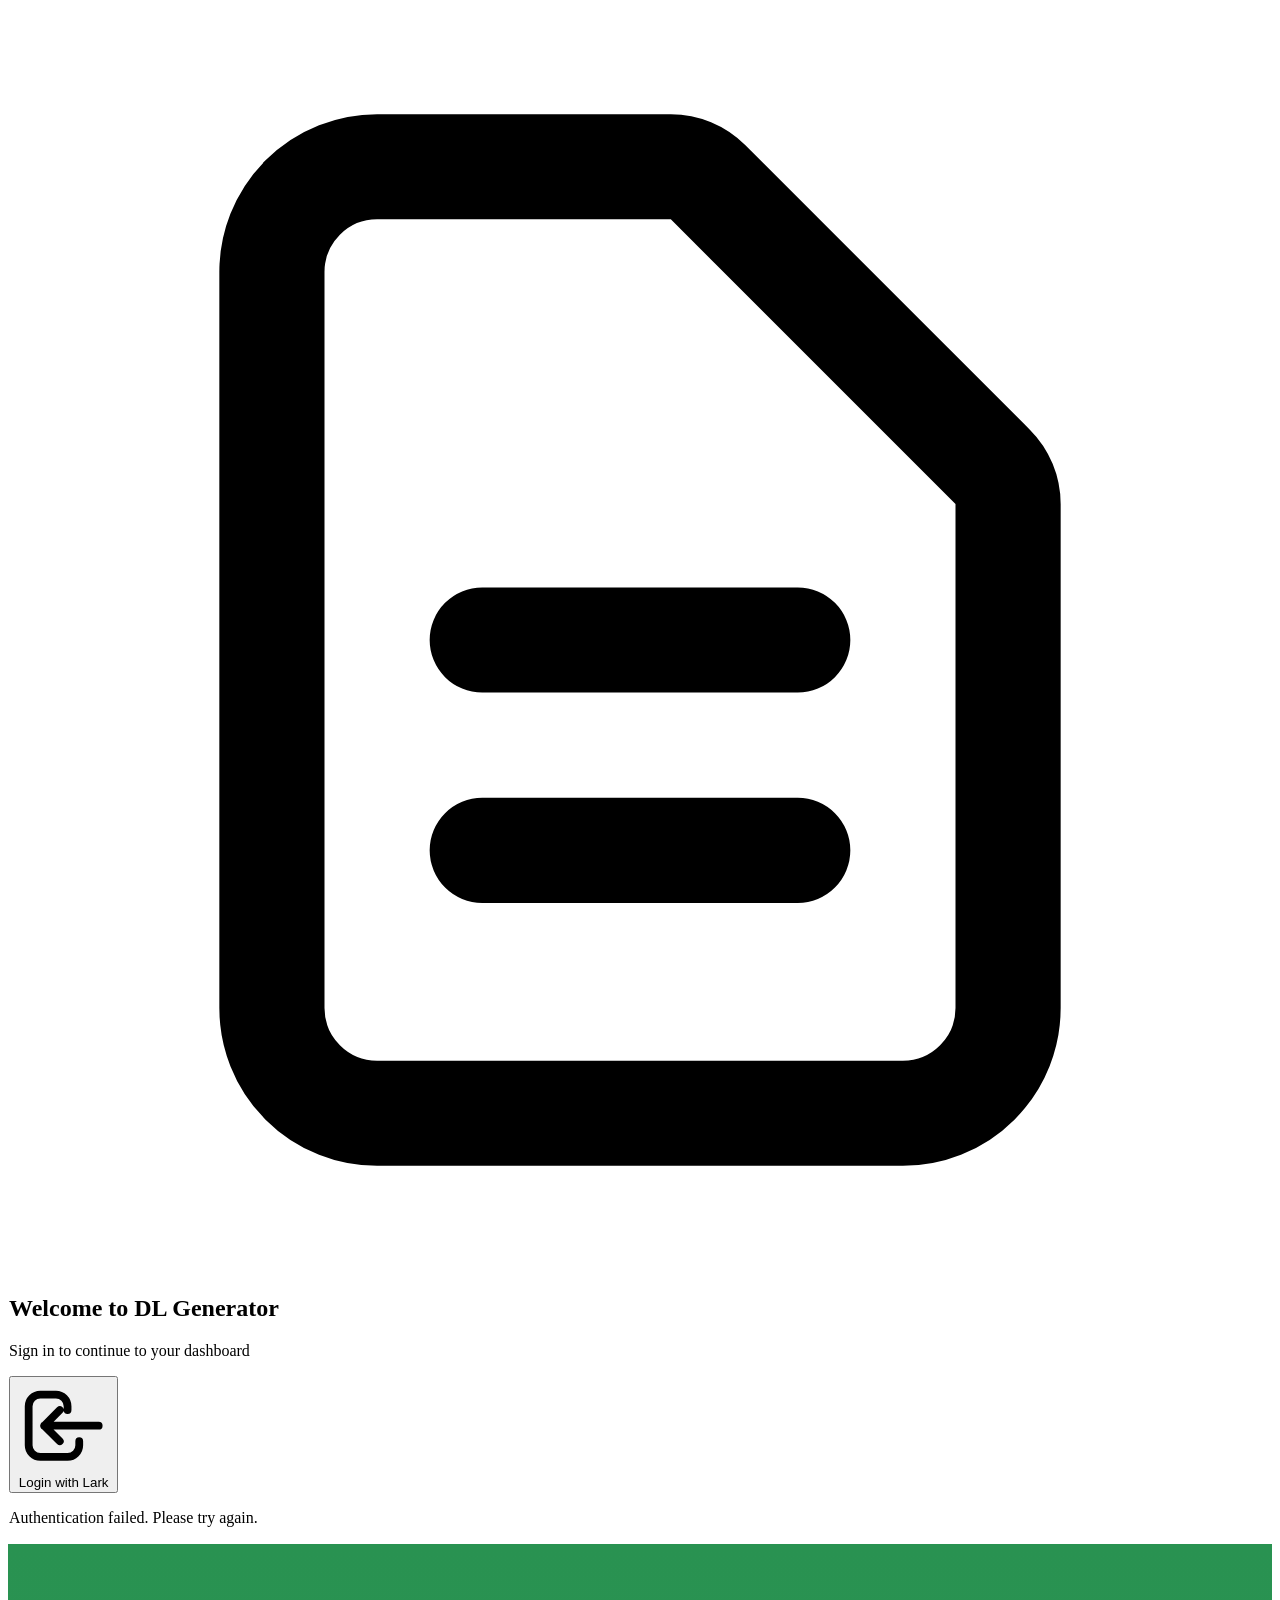
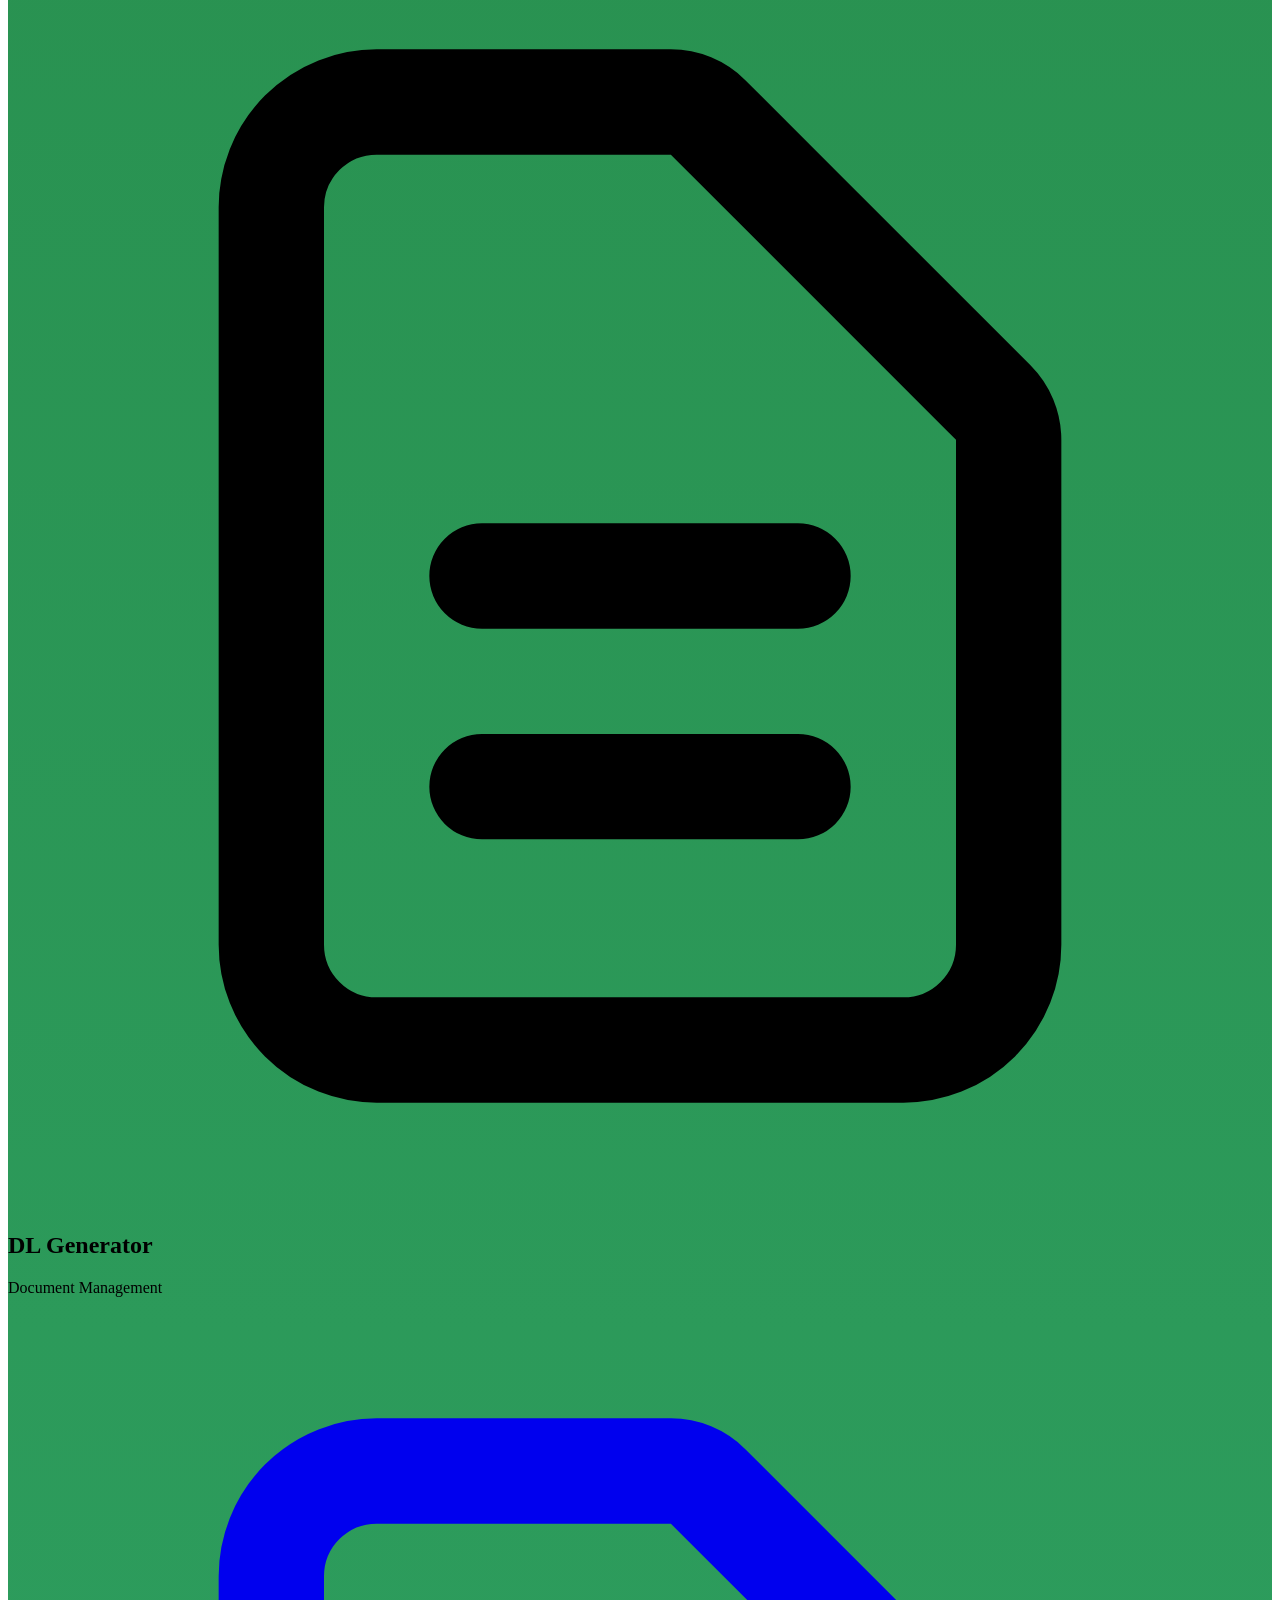
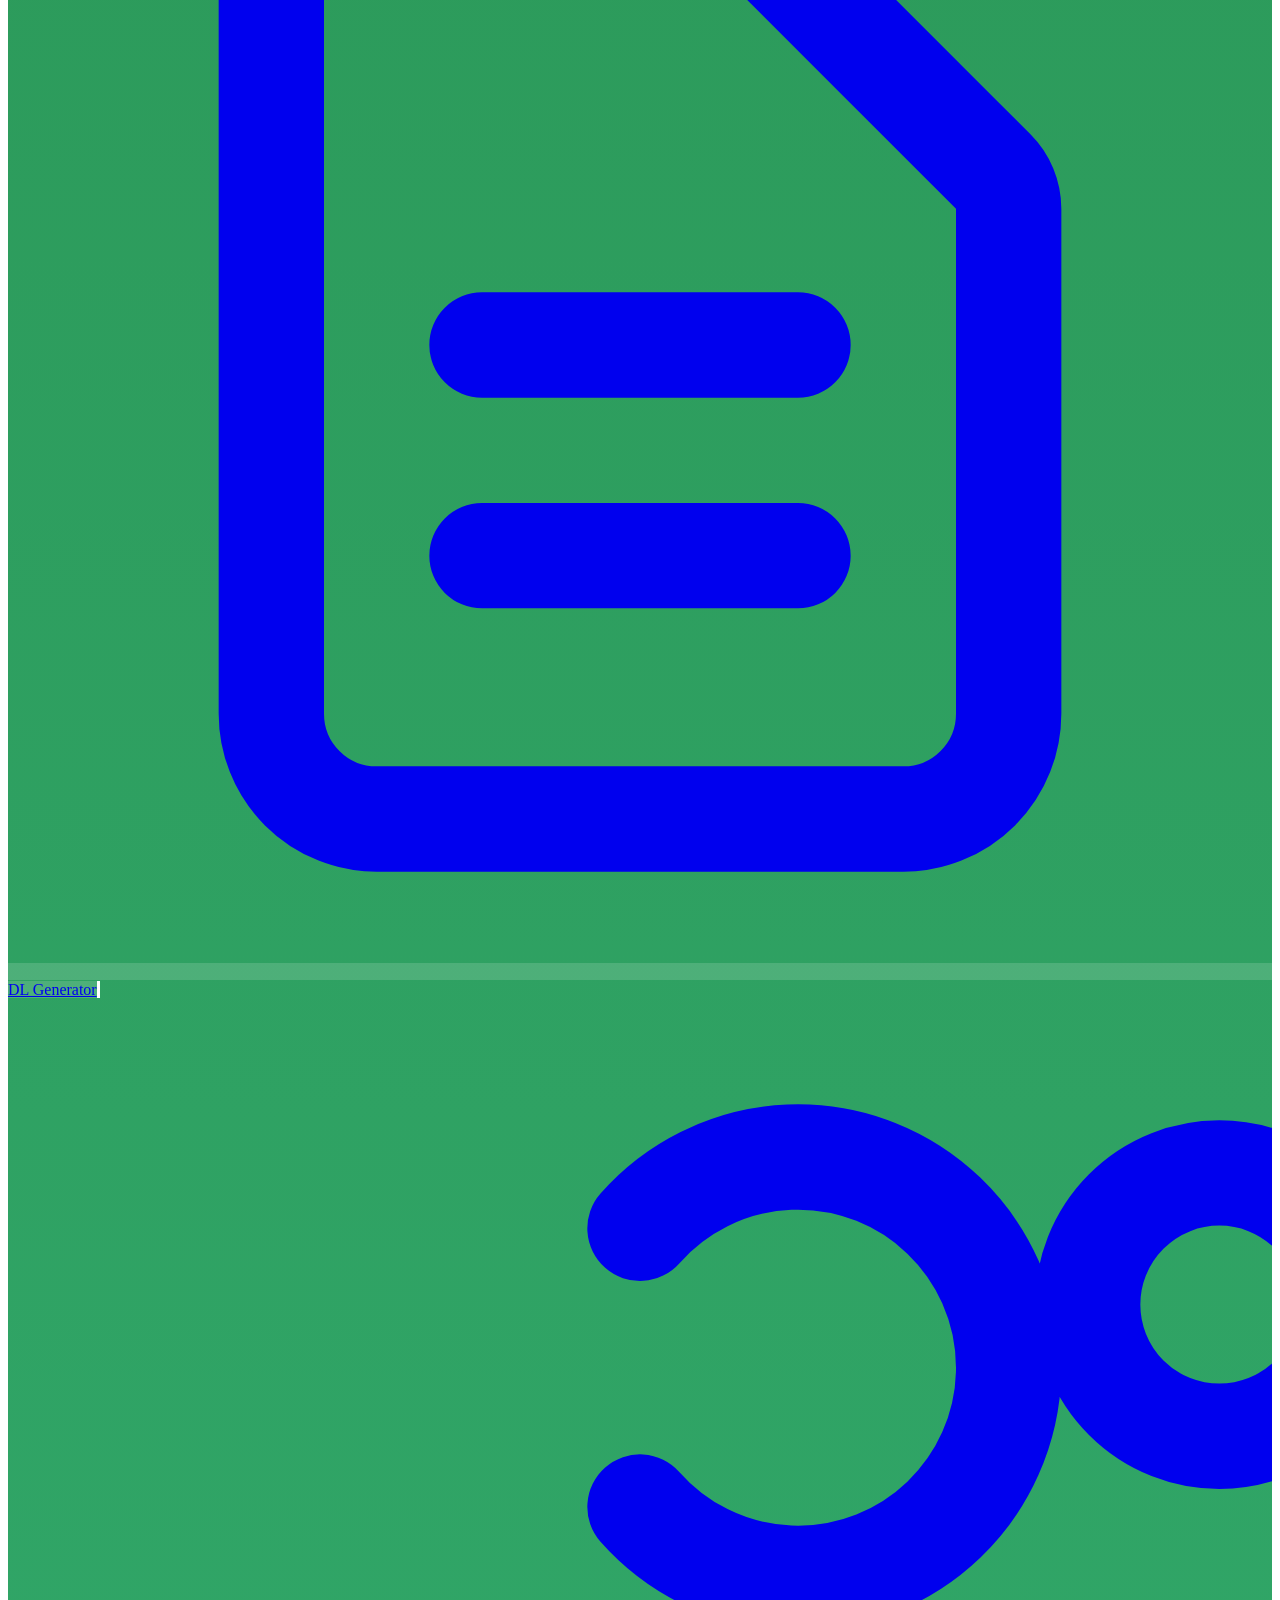
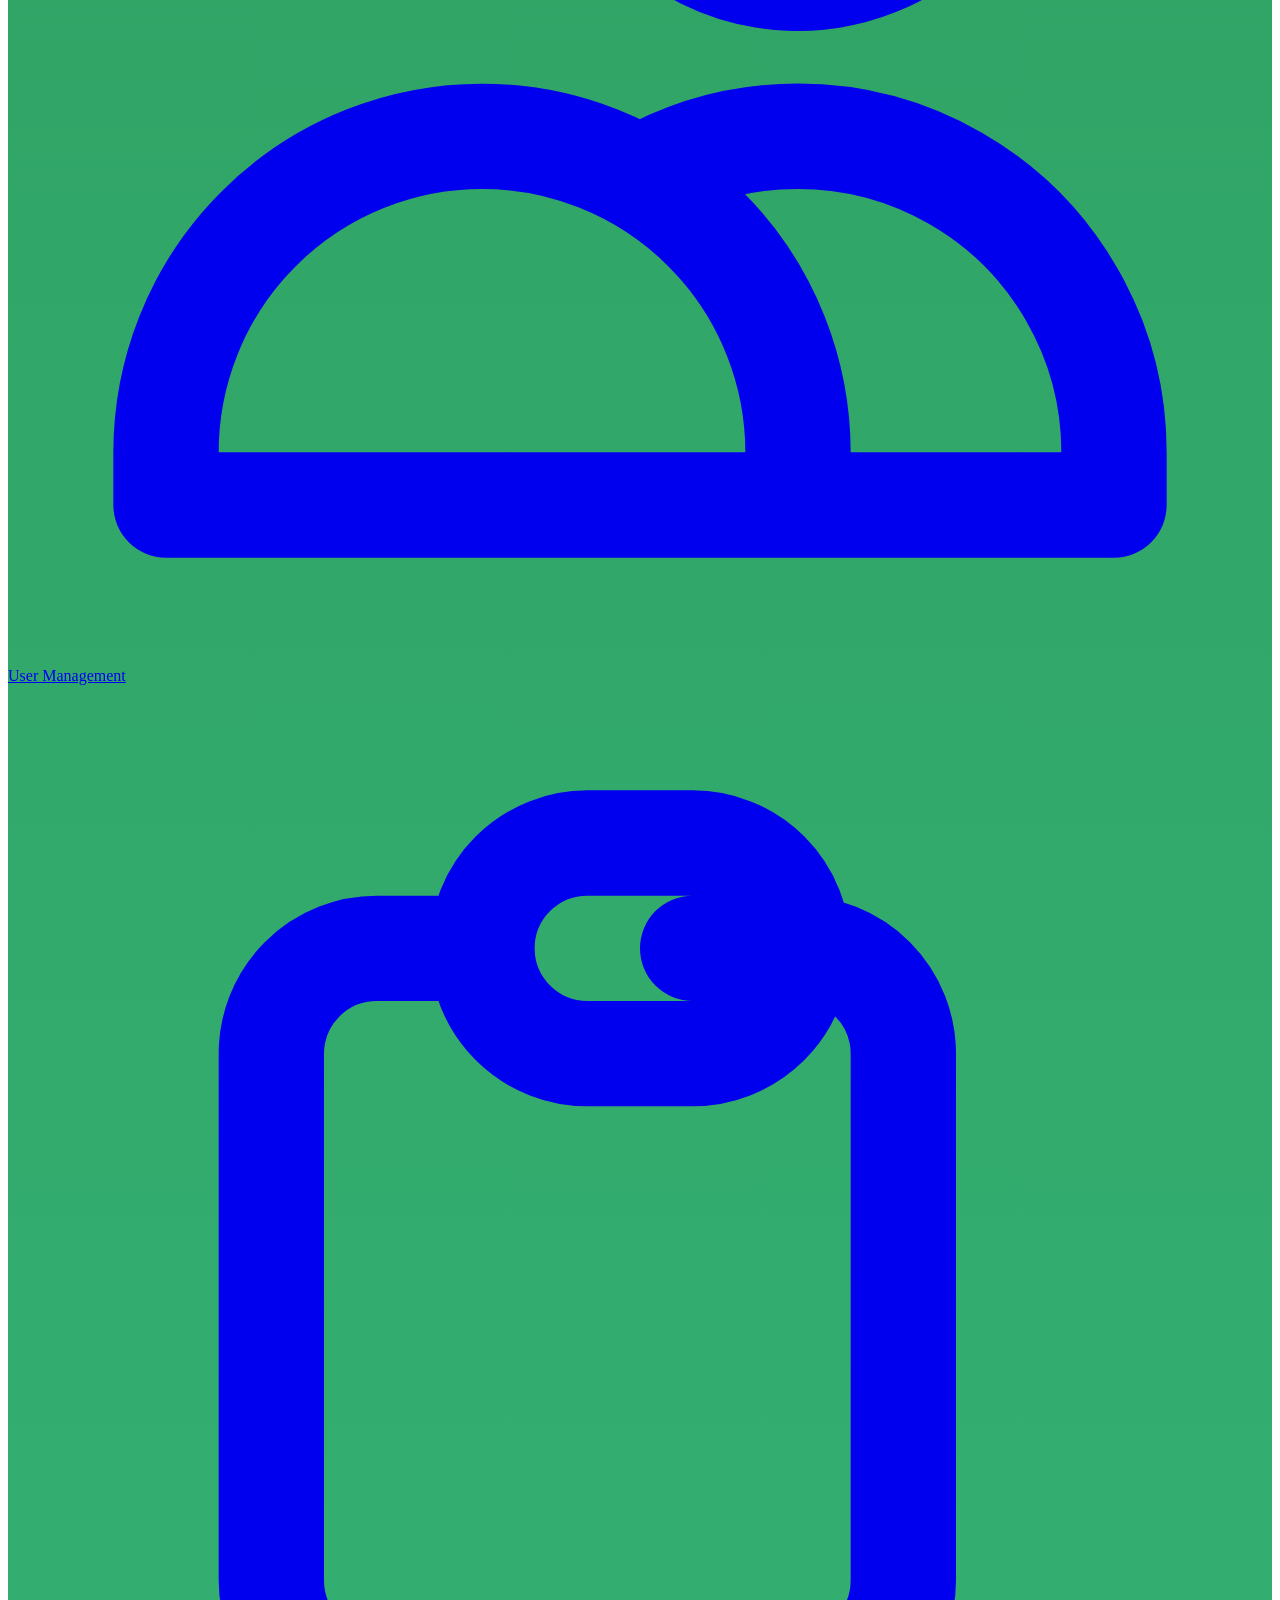
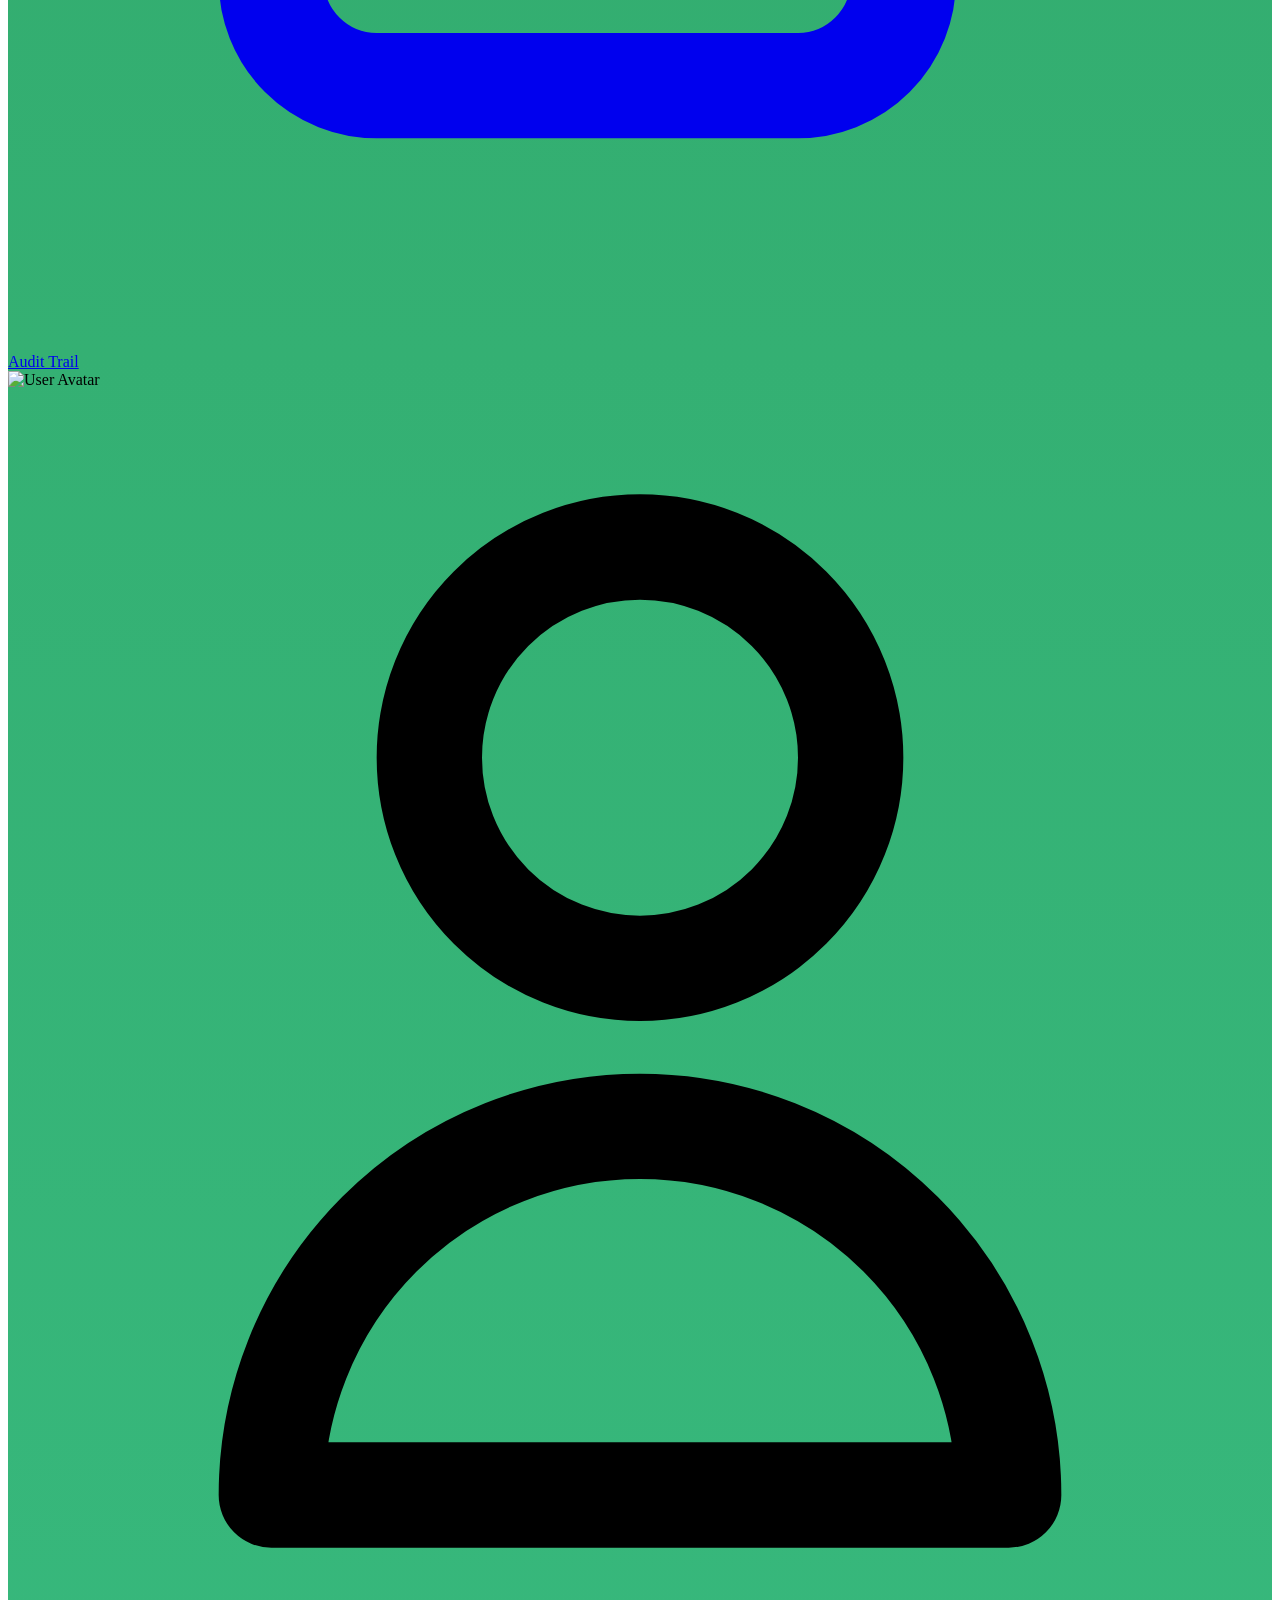
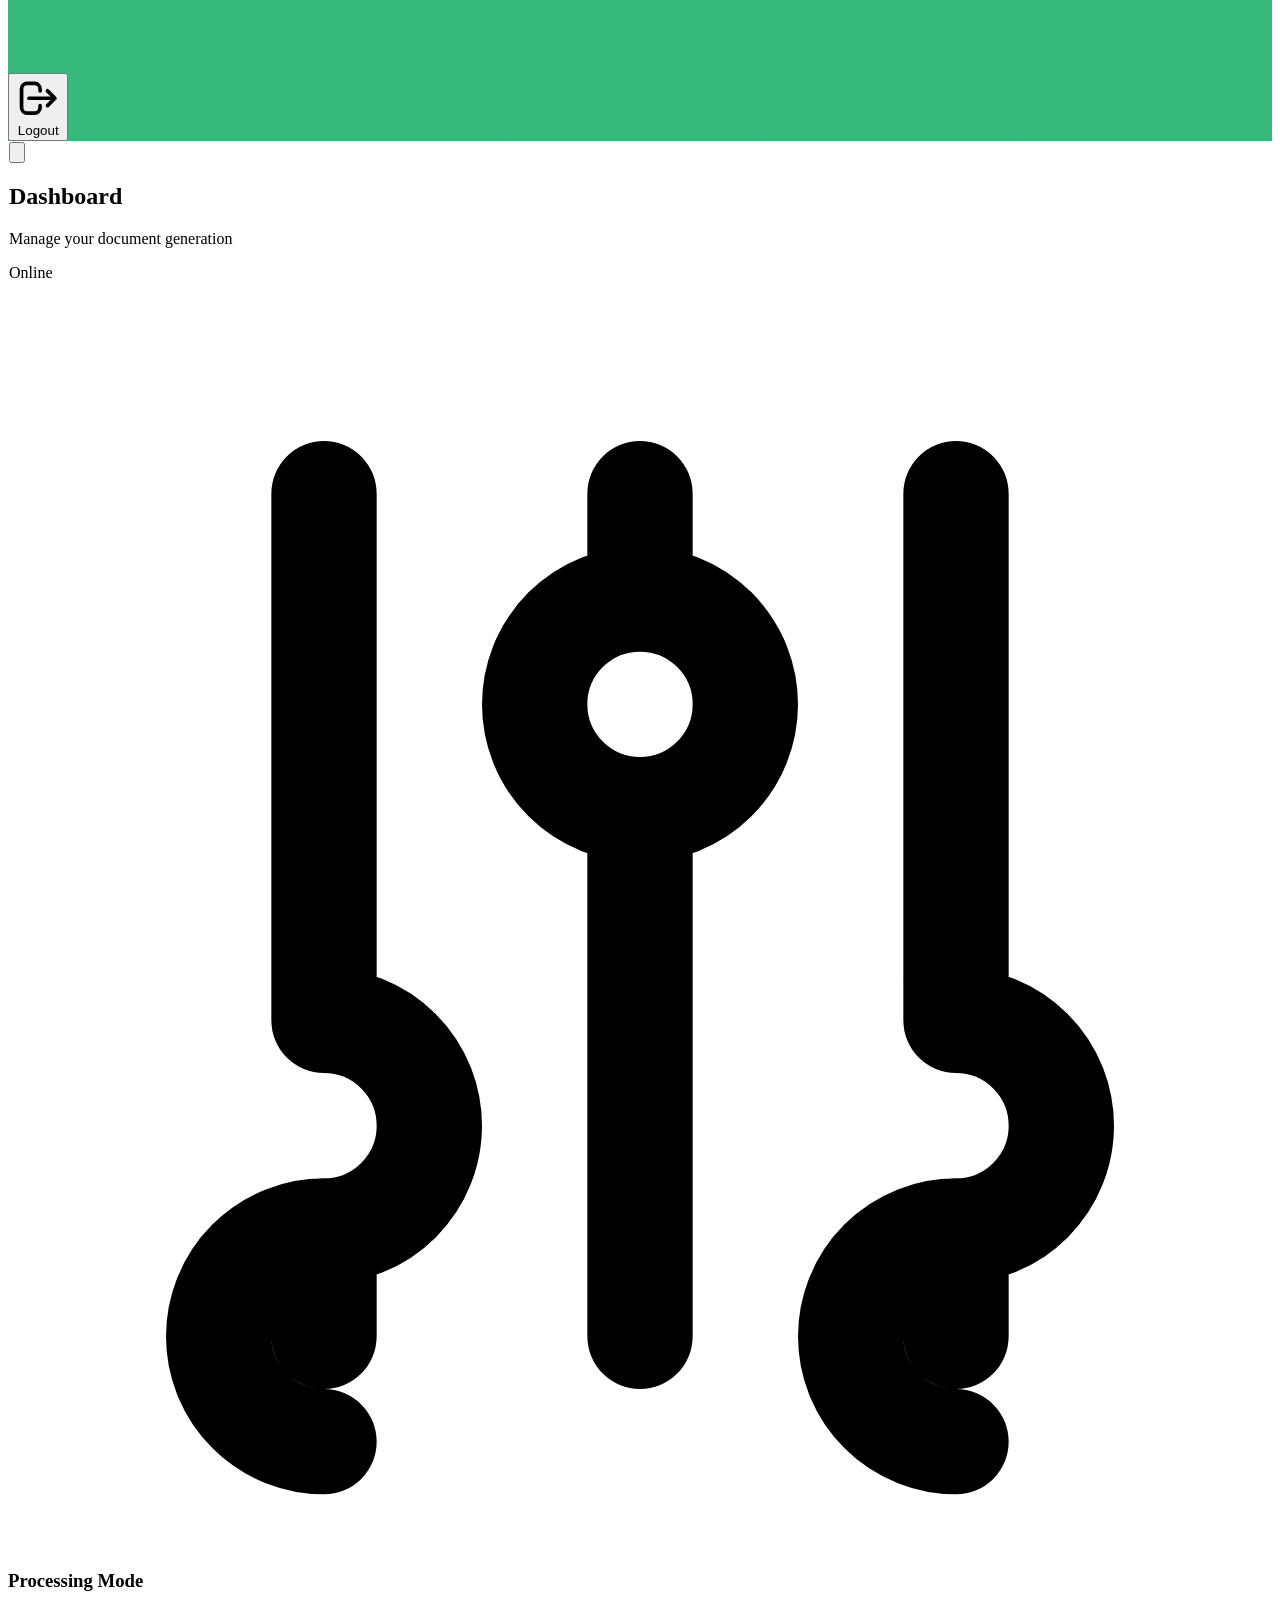
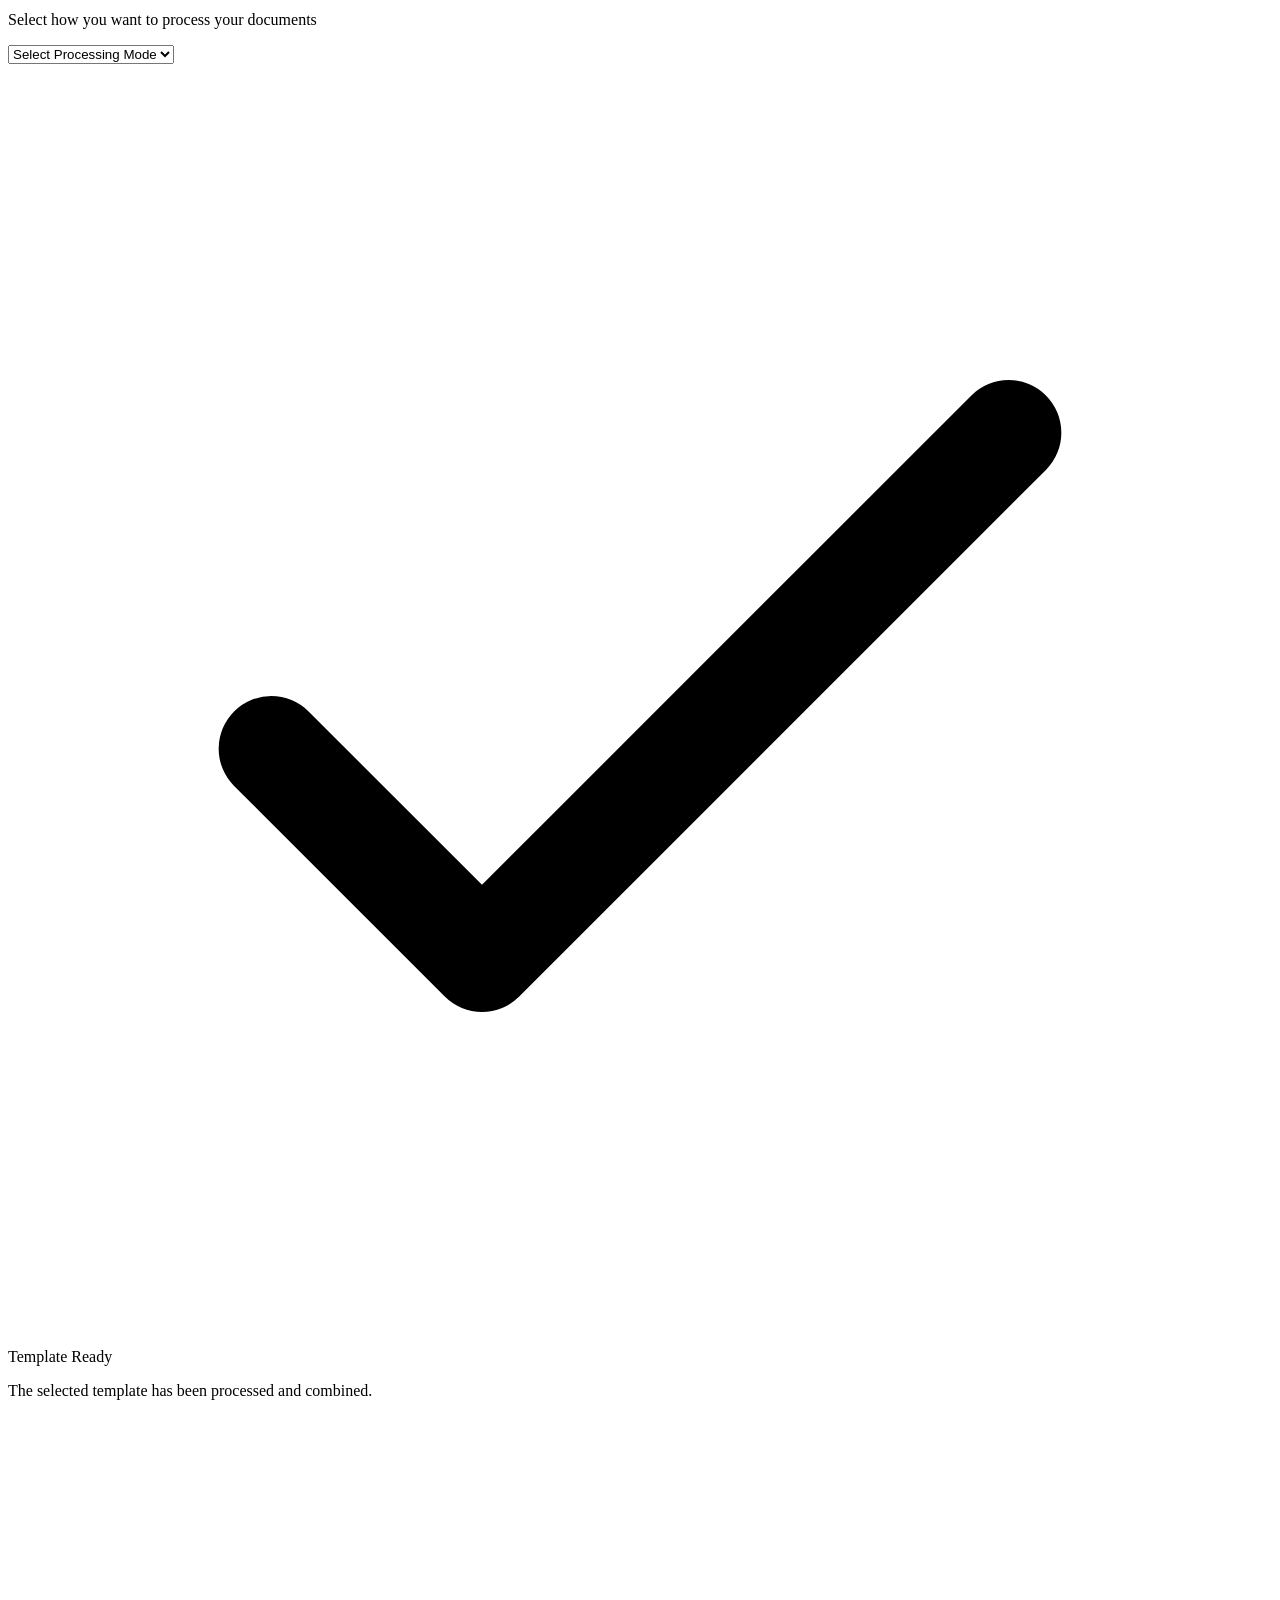
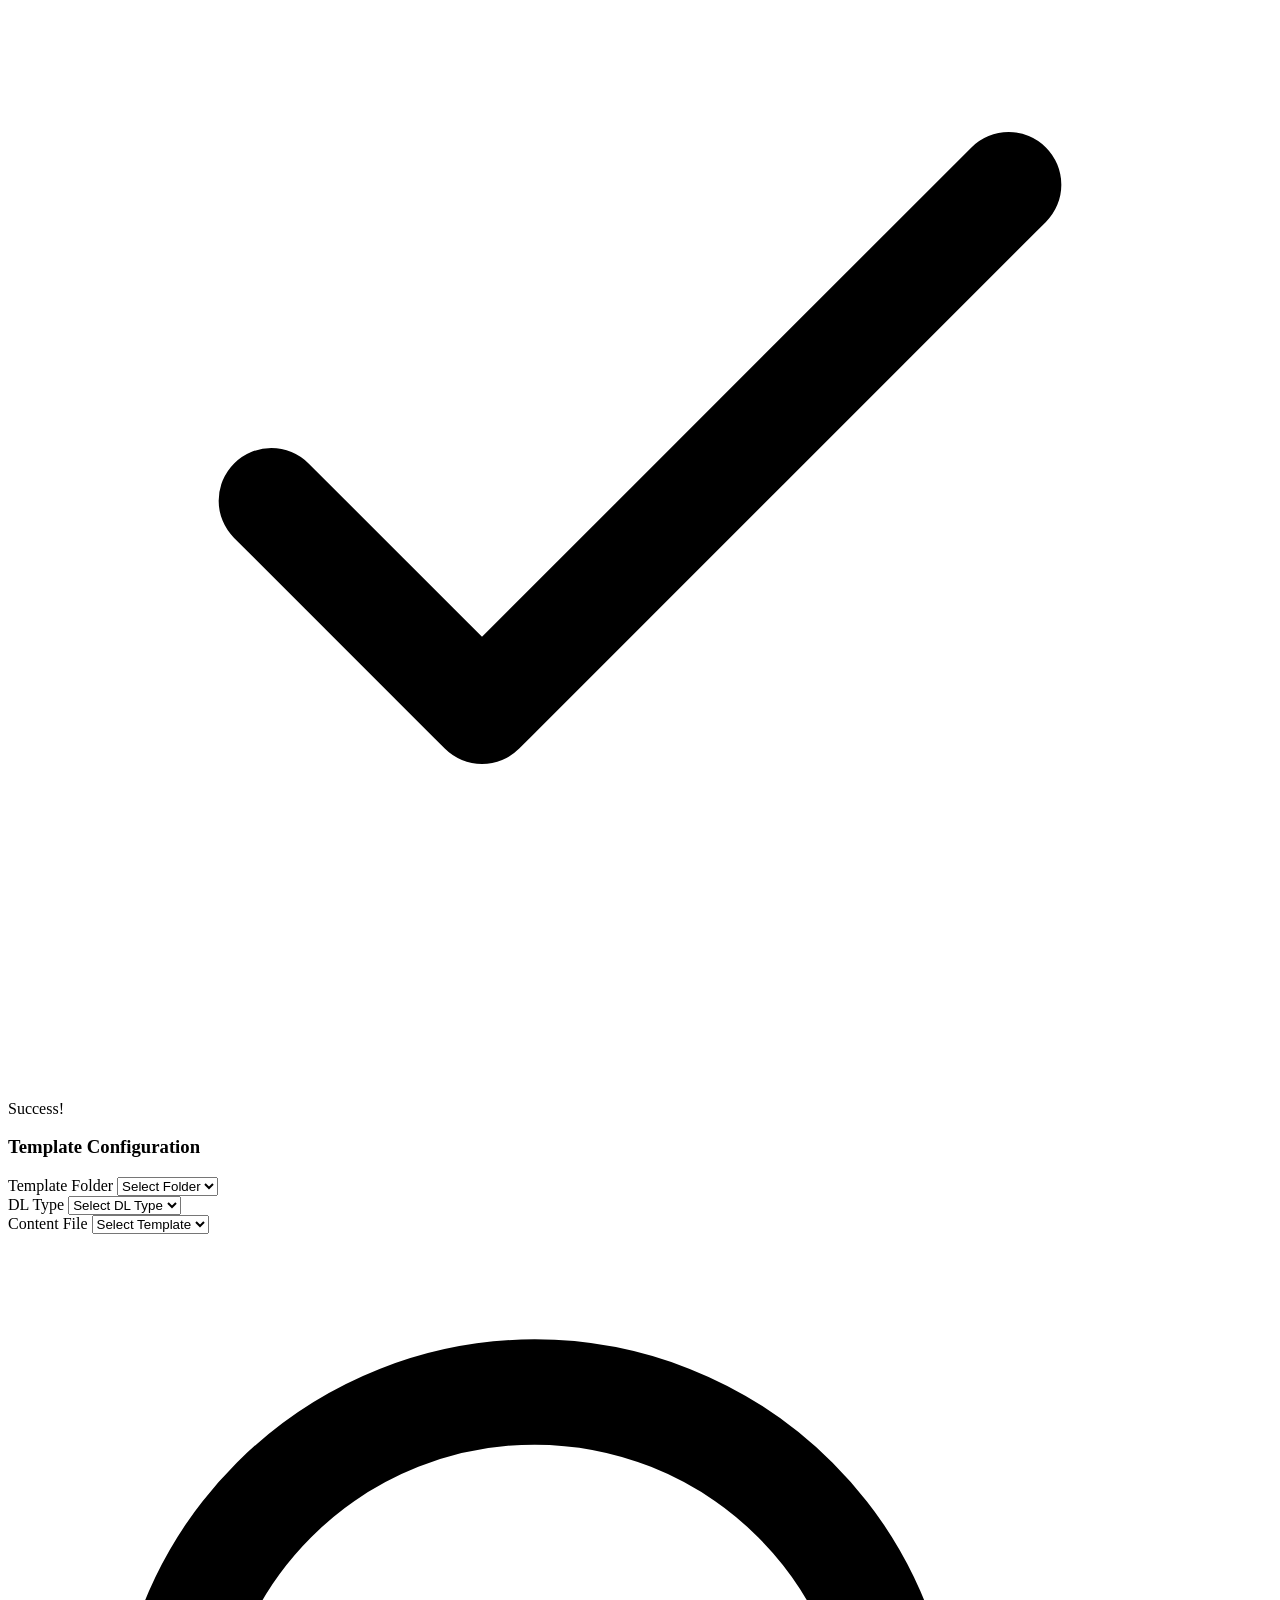
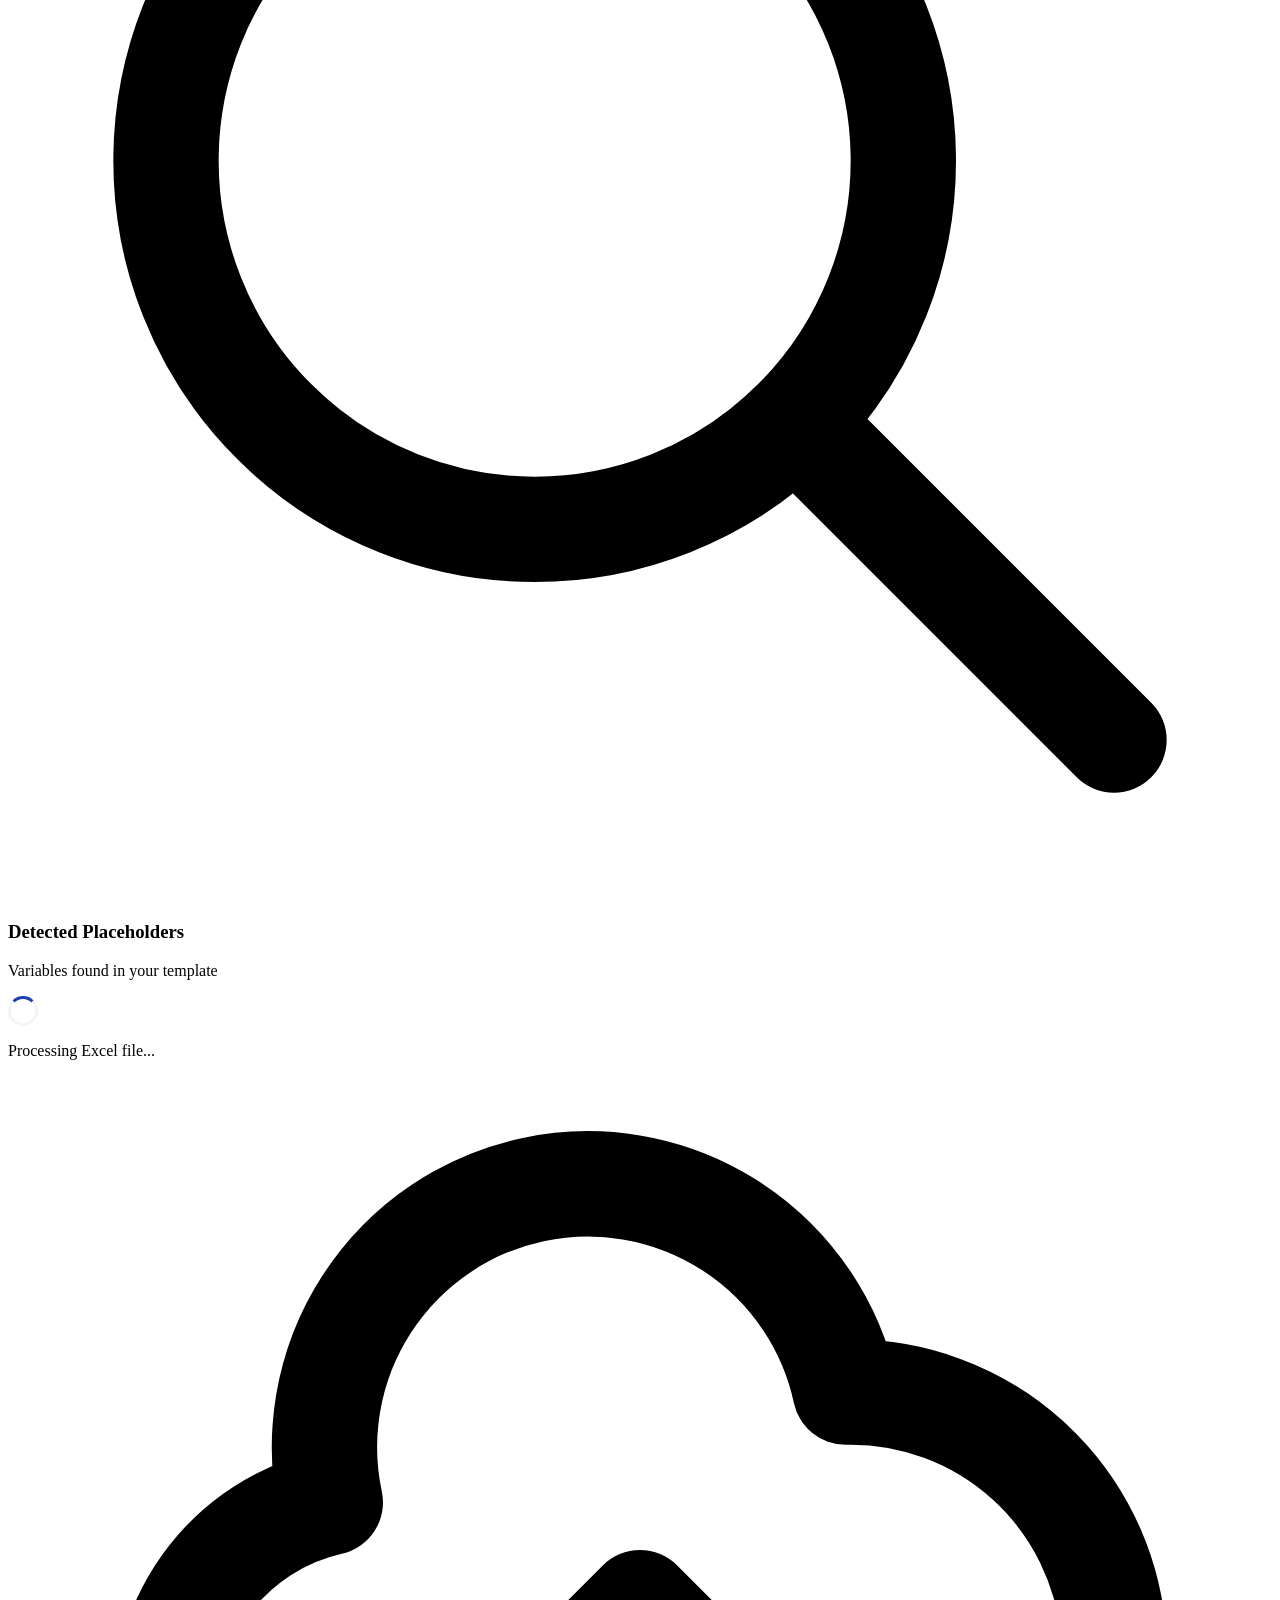
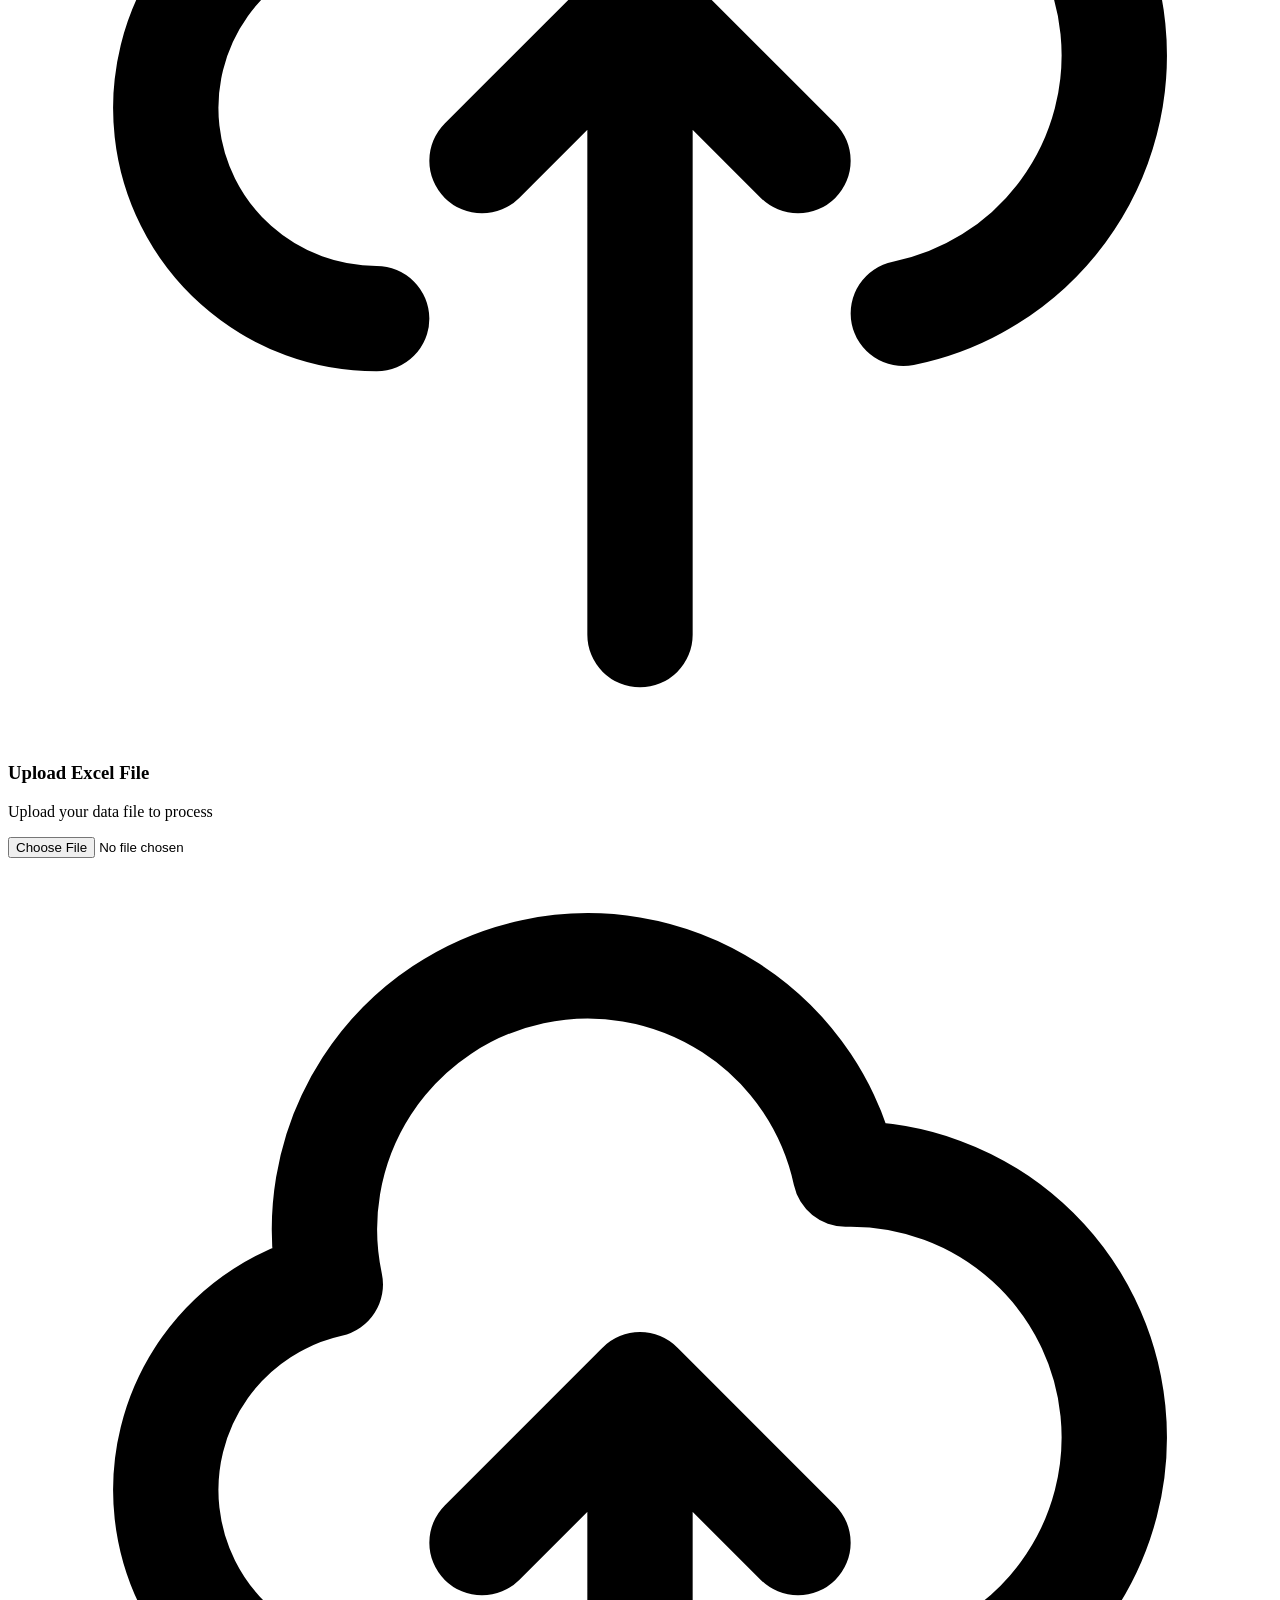
==== index.html @ 828adf27 "06-09" ====
<!DOCTYPE html>
<html lang="en">
<head>
    <meta charset="UTF-8">
    <meta name="viewport" content="width=device-width, initial-scale=1.0">
    <title>DL Generator</title>
    <script src="https://cdn.tailwindcss.com"></script>
    <link rel="stylesheet" href="/static/style.css" />
    <link href="https://fonts.googleapis.com/css2?family=Inter:wght@300;400;500;600;700&display=swap" rel="stylesheet">
    <script src="tailwind-config.js"></script>
</head>

<body class="bg-background min-h-screen font-sans antialiased text-text-primary">
    <!-- Login Modal -->
    <div id="loginModal" class="fixed inset-0 bg-black bg-opacity-70 flex items-center justify-center z-50 p-4">
        <div class="glass-effect p-8 rounded-2xl shadow-large w-full max-w-md transform animate-fade-in">
            <div class="text-center mb-8">
                <div class="w-16 h-16 bg-primary rounded-full flex items-center justify-center mx-auto mb-4">
                    <svg class="w-8 h-8 text-white" fill="none" stroke="currentColor" viewBox="0 0 24 24">
                        <path stroke-linecap="round" stroke-linejoin="round" stroke-width="2"
                            d="M9 12h6m-6 4h6m2 5H7a2 2 0 01-2-2V5a2 2 0 012-2h5.586a1 1 0 01.707.293l5.414 5.414a1 1 0 01.293.707V19a2 2 0 01-2 2z">
                        </path>
                    </svg>
                </div>
                <h2 class="text-2xl font-bold text-text-primary mb-2">Welcome to DL Generator</h2>
                <p class="text-text-secondary">Sign in to continue to your dashboard</p>
            </div>
            <button id="loginButton"
                class="btn w-full bg-primary hover:bg-primary-dark text-white py-3 px-6 rounded-xl font-medium shadow-medium">
                <svg class="w-5 h-5 inline mr-2" fill="none" stroke="currentColor" viewBox="0 0 24 24">
                    <path stroke-linecap="round" stroke-linejoin="round" stroke-width="2"
                        d="M11 16l-4-4m0 0l4-4m-4 4h14m-5 4v1a3 3 0 01-3 3H6a3 3 0 01-3-3V7a3 3 0 013-3h4a3 3 0 013 3v1">
                    </path>
                </svg>
                Login with Lark
            </button>
            <p id="loginError"
                class="text-error text-sm mt-4 text-center hidden bg-red-50 p-3 rounded-lg border border-red-200">
                Authentication failed. Please try again.
            </p>
        </div>
    </div>

    <!-- Mobile Menu Overlay -->
    <div id="mobileMenuOverlay" class="fixed inset-0 mobile-menu-overlay z-40 md:hidden hidden"></div>

    <!-- Main Layout -->
    <div id="mainContent" class="hidden min-h-screen bg-background">
        <!-- Sidebar -->
        <aside id="sidebar"
            class="mobile-sidebar fixed left-0 top-0 h-full w-64 sidebar-gradient text-white z-50 md:translate-x-0">
            <div class="flex flex-col h-full">
                <!-- Logo -->
                <div class="p-6 border-b border-white border-opacity-20">
                    <div class="flex items-center gap-3">
                        <div class="w-10 h-10 bg-white bg-opacity-20 rounded-lg flex items-center justify-center">
                            <svg class="w-6 h-6" fill="none" stroke="currentColor" viewBox="0 0 24 24">
                                <path stroke-linecap="round" stroke-linejoin="round" stroke-width="2"
                                    d="M9 12h6m-6 4h6m2 5H7a2 2 0 01-2-2V5a2 2 0 012-2h5.586a1 1 0 01.707.293l5.414 5.414a1 1 0 01.293.707V19a2 2 0 01-2 2z">
                                </path>
                            </svg>
                        </div>
                        <div>
                            <h1 class="text-xl font-bold">DL Generator</h1>
                            <p class="text-xs text-white text-opacity-70">Document Management</p>
                        </div>
                    </div>
                </div>

                <!-- Navigation -->
                <nav class="flex-1 p-4 space-y-2">
                    <a href="#" id="dlGeneratorMenu"
                        class="nav-item active flex items-center gap-3 px-4 py-3 rounded-lg text-white">
                        <svg class="w-5 h-5" fill="none" stroke="currentColor" viewBox="0 0 24 24">
                            <path stroke-linecap="round" stroke-linejoin="round" stroke-width="2"
                                d="M9 12h6m-6 4h6m2 5H7a2 2 0 01-2-2V5a2 2 0 012-2h5.586a1 1 0 01.707.293l5.414 5.414a1 1 0 01.293.707V19a2 2 0 01-2 2z">
                            </path>
                        </svg>
                        <span class="font-medium">DL Generator</span>
                    </a>
                    <a href="#" id="userManagementMenu"
                        class="nav-item flex items-center gap-3 px-4 py-3 rounded-lg text-white text-opacity-70 hover:text-white hover:bg-white hover:bg-opacity-10">
                        <svg class="w-5 h-5" fill="none" stroke="currentColor" viewBox="0 0 24 24">
                            <path stroke-linecap="round" stroke-linejoin="round" stroke-width="2"
                                d="M12 4.354a4 4 0 110 5.292M15 21H3v-1a6 6 0 0112 0v1zm0 0h6v-1a6 6 0 00-9-5.197m13.5-9a2.5 2.5 0 11-5 0 2.5 2.5 0 015 0z">
                            </path>
                        </svg>
                        <span class="font-medium">User Management</span>
                    </a>
                    <a href="#" id="auditTrailMenu"
                        class="nav-item flex items-center gap-3 px-4 py-3 rounded-lg text-white text-opacity-70 hover:text-white hover:bg-white hover:bg-opacity-10">
                        <svg class="w-5 h-5" fill="none" stroke="currentColor" viewBox="0 0 24 24">
                            <path stroke-linecap="round" stroke-linejoin="round" stroke-width="2"
                                d="M9 5H7a2 2 0 00-2 2v10a2 2 0 002 2h8a2 2 0 002-2V7a2 2 0 00-2-2h-2M9 5a2 2 0 002 2h2a2 2 0 002-2M9 5a2 2 0 012-2h2a2 2 0 012 2">
                            </path>
                        </svg>
                        <span class="font-medium">Audit Trail</span>
                    </a>
                </nav>

                <!-- User Info -->
                <div class="p-4 border-t border-white border-opacity-20">
                    <div class="flex items-center gap-3 mb-3">
                        <img id="userAvatar" src="/placeholder.svg" alt="User Avatar"
                            class="w-8 h-8 rounded-full border-2 border-white border-opacity-20 hidden">
                        <div id="userAvatarFallback"
                            class="w-8 h-8 bg-white bg-opacity-20 rounded-full flex items-center justify-center">
                            <svg class="w-4 h-4" fill="none" stroke="currentColor" viewBox="0 0 24 24">
                                <path stroke-linecap="round" stroke-linejoin="round" stroke-width="2"
                                    d="M16 7a4 4 0 11-8 0 4 4 0 018 0zM12 14a7 7 0 00-7 7h14a7 7 0 00-7-7z"></path>
                            </svg>
                        </div>
                        <div class="flex-1 min-w-0">
                            <p id="userDisplay" class="text-sm font-medium text-white truncate"></p>
                        </div>
                    </div>
                    <button id="logoutButton"
                        class="w-full flex items-center gap-2 px-3 py-2 text-sm text-white text-opacity-70 hover:text-white hover:bg-white hover:bg-opacity-10 rounded-lg transition-colors">
                        <svg class="w-4 h-4" fill="none" stroke="currentColor" viewBox="0 0 24 24">
                            <path stroke-linecap="round" stroke-linejoin="round" stroke-width="2"
                                d="M17 16l4-4m0 0l-4-4m4 4H7m6 4v1a3 3 0 01-3 3H6a3 3 0 01-3-3V7a3 3 0 013-3h4a3 3 0 013 3v1">
                            </path>
                        </svg>
                        Logout
                    </button>
                </div>
            </div>
        </aside>

        <!-- Main Content -->
        <div class="md:ml-64 min-h-screen flex flex-col">
            <!-- Top Navigation -->
            <header class="sticky top-0 z-30 glass-effect border-b border-border-light px-4 md:px-6 py-4">
                <div class="flex items-center justify-between">
                    <div class="flex items-center gap-4">
                        <button id="mobileMenuToggle" class="md:hidden p-2 rounded-lg hover:bg-surface-hover">
                            <svg class="w-6 h-6" fill="none" stroke="currentColor" viewBox="0 0 24 24">
                                <path stroke-linecap="round" stroke-linejoin="round" stroke-width="2"
                                    d="M4 6h16M4 12h16M4 18h16"></path>
                            </svg>
                        </button>
                        <div>
                            <h2 id="pageTitle" class="text-xl font-semibold text-text-primary">Dashboard</h2>
                            <p id="pageSubtitle" class="text-sm text-text-secondary">Manage your document generation</p>
                        </div>
                    </div>
                    <div class="flex items-center gap-3">
                        <div
                            class="hidden sm:flex items-center gap-2 px-3 py-2 bg-surface rounded-lg border border-border-light">
                            <div class="w-2 h-2 bg-success rounded-full status-badge"></div>
                            <span class="text-sm text-text-secondary">Online</span>
                        </div>
                    </div>
                </div>
            </header>

            <!-- Content Area -->
            <main class="flex-1 p-4 md:p-6 space-y-6">
                <!-- DL Generator Section -->
                <div id="dlGeneratorSection" class="space-y-6">
                    <!-- Mode Selection Card -->
                    <div class="card bg-surface rounded-xl shadow-soft border border-border-light p-6">
                        <div class="flex items-center gap-3 mb-4">
                            <div class="w-10 h-10 bg-primary bg-opacity-10 rounded-lg flex items-center justify-center">
                                <svg class="w-5 h-5 text-primary" fill="none" stroke="currentColor" viewBox="0 0 24 24">
                                    <path stroke-linecap="round" stroke-linejoin="round" stroke-width="2"
                                        d="M12 6V4m0 2a2 2 0 100 4m0-4a2 2 0 110 4m-6 8a2 2 0 100-4m0 4a2 2 0 100 4m0-4v2m0-6V4m6 6v10m6-2a2 2 0 100-4m0 4a2 2 0 100 4m0-4v2m0-6V4">
                                    </path>
                                </svg>
                            </div>
                            <div>
                                <h3 class="text-lg font-semibold text-text-primary">Processing Mode</h3>
                                <p class="text-sm text-text-secondary">Select how you want to process your documents</p>
                            </div>
                        </div>
                        <select id="modeSelect"
                            class="w-full p-3 border border-border-medium rounded-lg focus:ring-2 focus:ring-primary focus:border-primary transition-all bg-surface">
                            <option value="">Select Processing Mode</option>
                            <option value="DL Only">DL Only</option>
                            <option value="DL w/ Transmittal">DL w/ Transmittal</option>
                            <option value="Transmittal Only">Transmittal Only</option>
                        </select>
                    </div>

                    <!-- Template Already Combined Alert -->
                    <div id="templateCombinedAlert" class="hidden">
                        <div class="bg-blue-50 border border-blue-200 rounded-xl p-4 animate-fade-in">
                            <div class="flex items-center gap-3">
                                <div class="w-8 h-8 bg-blue-100 rounded-full flex items-center justify-center">
                                    <svg class="w-4 h-4 text-green-600" fill="none" stroke="currentColor"
                                        viewBox="0 0 24 24">
                                        <path stroke-linecap="round" stroke-linejoin="round" stroke-width="2"
                                            d="M5 13l4 4L19 7"></path>
                                    </svg>
                                </div>
                                <div>
                                    <p class="font-medium text-blue-900">Template Ready</p>
                                    <p class="text-sm text-blue-700">The selected template has been processed and
                                        combined.</p>
                                </div>
                            </div>
                        </div>
                    </div>

                    <!-- Status Display -->
                    <div id="statusDisplay" class="hidden">
                        <div class="bg-blue-50 border border-blue-200 rounded-xl p-4">
                            <div class="flex items-center gap-3">
                                <div class="w-8 h-8 bg-blue-100 rounded-full flex items-center justify-center">
                                    <svg class="w-4 h-4 text-blue-600" fill="none" stroke="currentColor"
                                        viewBox="0 0 24 24">
                                        <path stroke-linecap="round" stroke-linejoin="round" stroke-width="2"
                                            d="M5 13l4 4L19 7"></path>
                                    </svg>
                                </div>
                                <div>
                                    <p class="font-medium text-blue-900">Success!</p>
                                    <p id="templateStatusText" class="text-sm text-blue-700"></p>
                                </div>
                            </div>
                        </div>
                    </div>

                    <!-- Selection Section -->
                    <div id="selectionSection" class="hidden">
                        <div class="card bg-surface rounded-xl shadow-soft border border-border-light p-6">
                            <h3 class="text-lg font-semibold text-text-primary mb-4">Template Configuration</h3>
                            <div class="grid grid-cols-1 md:grid-cols-3 gap-4">
                                <div>
                                    <label class="block text-sm font-medium text-text-secondary mb-2">Template
                                        Folder</label>
                                    <select id="folderSelect"
                                        class="w-full p-3 border border-border-medium rounded-lg focus:ring-2 focus:ring-primary focus:border-primary transition-all bg-surface">
                                        <option value="">Select Folder</option>
                                    </select>
                                </div>
                                <div>
                                    <label class="block text-sm font-medium text-text-secondary mb-2">DL Type</label>
                                    <select id="dlTypeSelect"
                                        class="w-full p-3 border border-border-medium rounded-lg focus:ring-2 focus:ring-primary focus:border-primary transition-all bg-surface">
                                        <option value="">Select DL Type</option>
                                    </select>
                                </div>
                                <div>
                                    <label class="block text-sm font-medium text-text-secondary mb-2">Content
                                        File</label>
                                    <select id="templateSelect"
                                        class="w-full p-3 border border-border-medium rounded-lg focus:ring-2 focus:ring-primary focus:border-primary transition-all bg-surface">
                                        <option value="">Select Template</option>
                                    </select>
                                </div>
                            </div>
                        </div>
                    </div>

                    <!-- Content Status
                    <div id="contentStatus" class="hidden">
                        <div class="bg-green-50 border border-green-200 rounded-xl p-4">
                            <div class="flex items-center gap-3">
                                <div class="w-8 h-8 bg-green-100 rounded-full flex items-center justify-center">
                                    <svg class="w-4 h-4 text-green-600" fill="none" stroke="currentColor" viewBox="0 0 24 24">
                                        <path stroke-linecap="round" stroke-linejoin="round" stroke-width="2" d="M5 13l4 4L19 7"></path>
                                    </svg>
                                </div>
                                <div>
                                    <p class="font-medium text-green-900">Success!</p>
                                    <p id="contentStatusText" class="text-sm text-green-700"></p>
                                </div>
                            </div>
                        </div>
                    </div> -->

                    <!-- Placeholders Display -->
                    <div id="placeholdersDisplay" class="hidden">
                        <div class="card bg-surface rounded-xl shadow-soft border border-border-light p-6">
                            <div class="flex items-center gap-3 mb-4">
                                <div
                                    class="w-10 h-10 bg-accent bg-opacity-10 rounded-lg flex items-center justify-center">
                                    <svg class="w-5 h-5 text-accent" fill="none" stroke="currentColor"
                                        viewBox="0 0 24 24">
                                        <path stroke-linecap="round" stroke-linejoin="round" stroke-width="2"
                                            d="M21 21l-6-6m2-5a7 7 0 11-14 0 7 7 0 0114 0z"></path>
                                    </svg>
                                </div>
                                <div>
                                    <h3 class="text-lg font-semibold text-text-primary">Detected Placeholders</h3>
                                    <p class="text-sm text-text-secondary">Variables found in your template</p>
                                </div>
                            </div>
                            <div class="bg-background rounded-lg p-4 max-h-40 overflow-y-auto">
                                <ul id="placeholdersList" class="space-y-2"></ul>
                            </div>
                        </div>
                    </div>

                    <!-- Template Content Status -->
                    <!-- <div id="templatecontentStatus" class="hidden">
                        <div class="bg-red-50 border border-red-200 rounded-xl p-4">
                            <div class="flex items-center gap-3">
                                <div class="w-8 h-8 bg-red-100 rounded-full flex items-center justify-center">
                                    <svg class="w-4 h-4 text-red-600" fill="none" stroke="currentColor" viewBox="0 0 24 24">
                                        <path stroke-linecap="round" stroke-linejoin="round" stroke-width="2" d="M12 8v4m0 4h.01M21 12a9 9 0 11-18 0 9 9 0 0118 0z"></path>
                                    </svg>
                                </div>
                                <div>
                                    <p class="font-medium text-red-900">Alert!</p>
                                    <p id="templatecontentStatusText" class="text-sm text-red-700"></p>
                                </div>
                            </div>
                        </div>
                    </div> -->

                    <!-- File Upload Section -->
                    <div id="uploadSection" class="hidden">
                        <div class="card bg-surface rounded-xl shadow-soft border border-border-light p-6 relative">
                            <!-- Loading Overlay for Excel Upload -->
                            <div id="excelLoadingOverlay"
                                class="hidden absolute inset-0 loading-overlay rounded-xl flex items-center justify-center z-10">
                                <div class="text-center">
                                    <div class="loading-spinner mx-auto mb-3"></div>
                                    <p class="text-sm text-text-secondary font-medium">Processing Excel file...</p>
                                </div>
                            </div>

                            <div class="flex items-center gap-3 mb-4">
                                <div
                                    class="w-10 h-10 bg-secondary bg-opacity-10 rounded-lg flex items-center justify-center">
                                    <svg class="w-5 h-5 text-secondary" fill="none" stroke="currentColor"
                                        viewBox="0 0 24 24">
                                        <path stroke-linecap="round" stroke-linejoin="round" stroke-width="2"
                                            d="M7 16a4 4 0 01-.88-7.903A5 5 0 1115.9 6L16 6a5 5 0 011 9.9M15 13l-3-3m0 0l-3 3m3-3v12">
                                            </path>
                                        </svg>
                                    </div>
                                <div>
                                    <h3 class="text-lg font-semibold text-text-primary">Upload Excel File</h3>
                                    <p class="text-sm text-text-secondary">Upload your data file to process</p>
                                </div>
                            </div>

                            <label id="uploadLabel"
                                class="block w-full p-8 border-2 border-dashed border-border-medium rounded-xl cursor-pointer hover:border-primary hover:bg-primary hover:bg-opacity-5 transition-all group">
                                <input type="file" id="excelUpload" accept=".xlsx" class="hidden">
                                <div class="text-center">
                                    <div
                                        class="w-16 h-16 bg-primary bg-opacity-10 rounded-full flex items-center justify-center mx-auto mb-4 group-hover:bg-primary group-hover:bg-opacity-20 transition-colors">
                                        <svg class="w-8 h-8 text-primary" fill="none" stroke="currentColor"
                                            viewBox="0 0 24 24">
                                            <path stroke-linecap="round" stroke-linejoin="round" stroke-width="2"
                                                d="M7 16a4 4 0 01-.88-7.903A5 5 0 1115.9 6L16 6a5 5 0 011 9.9M15 13l-3-3m0 0l-3 3m3-3v12">
                                            </path>
                                        </svg>
                                    </div>
                                    <p class="text-lg font-medium text-text-primary mb-2">Drop your Excel file here</p>
                                    <p class="text-text-secondary">or click to browse (.xlsx files only)</p>
                                </div>
                            </label>

                            <!-- Data Preview -->
                            <div id="dataPreview" class="mt-6 hidden">
                                <h4 class="text-lg font-semibold text-text-primary mb-4">Data Preview</h4>
                                <div class="bg-background rounded-lg border border-border-light overflow-hidden">
                                    <div id="dataTable" class="overflow-x-auto max-h-64"></div>
                                </div>
                            </div>

                            <button id="generateButton"
                                class="btn mt-6 w-full bg-primary hover:bg-primary-dark text-white py-3 px-6 rounded-xl font-medium shadow-medium flex items-center justify-center gap-2">
                                <svg class="w-5 h-5" fill="none" stroke="currentColor" viewBox="0 0 24 24">
                                    <path stroke-linecap="round" stroke-linejoin="round" stroke-width="2"
                                        d="M4 4v5h.582m15.356 2A8.001 8.001 0 004.582 9H4m0 0v11h5m-5 0h11m-5-5h5m-5 0a8.001 8.001 0 01-5.418 2H4">
                                    </path>
                                </svg>
                                Generate PDFs by FINAL_AREA
                            </button>
                        </div>
                    </div>

                    <!-- Progress Section -->
                    <div id="progressSection" class="hidden">
                        <div class="card bg-surface rounded-xl shadow-soft border border-border-light p-6">
                            <div class="flex items-center gap-3 mb-4">
                                <div
                                    class="w-10 h-10 bg-warning bg-opacity-10 rounded-lg flex items-center justify-center">
                                    <svg class="w-5 h-5 text-warning" fill="none" stroke="currentColor"
                                        viewBox="0 0 24 24">
                                        <path stroke-linecap="round" stroke-linejoin="round" stroke-width="2"
                                            d="M12 8v4l3 3m6-3a9 9 0 11-18 0 9 9 0 0118 0z"></path>
                                    </svg>
                                </div>
                                <div>
                                    <h3 class="text-lg font-semibold text-text-primary">Processing Status</h3>
                                    <p id="progressText" class="text-sm text-text-secondary">Initializing...</p>
                                </div>
                            </div>

                            <div class="bg-background rounded-full h-3 overflow-hidden">
                                <div id="progressBar"
                                    class="progress-bar bg-gradient-to-r from-primary to-secondary h-full rounded-full"
                                    style="width: 0%"></div>
                            </div>

                            <!-- Result Section -->
                            <div id="resultSection" class="hidden mt-6 flex flex-col sm:flex-row gap-3">
                                <div id="resultMessage" class="flex-1 text-text-secondary"></div>
                                <div class="flex gap-3">
                                    <button id="downloadButton"
                                        class="btn hidden bg-success hover:bg-green-600 text-white py-2 px-4 rounded-lg font-medium flex items-center gap-2">
                                        <svg class="w-4 h-4" fill="none" stroke="currentColor" viewBox="0 0 24 24">
                                            <path stroke-linecap="round" stroke-linejoin="round" stroke-width="2"
                                                d="M4 16v1a3 3 0 003 3h10a3 3 0 003-3v-1m-4-4l-4 4m0 0l-4-4m4 4V4">
                                            </path>
                                        </svg>
                                        Download ZIP
                                    </button>
                                    <button id="cleanupButton"
                                        class="btn hidden bg-error hover:bg-red-600 text-white py-2 px-4 rounded-lg font-medium flex items-center gap-2">
                                        <svg class="w-4 h-4" fill="none" stroke="currentColor" viewBox="0 0 24 24">
                                            <path stroke-linecap="round" stroke-linejoin="round" stroke-width="2"
                                                d="M19 7l-.867 12.142A2 2 0 0116.138 21H7.862a2 2 0 01-1.995-1.858L5 7m5-4h4a1 1 0 011 1v1H9V4a1 1 0 011-1z">
                                            </path>
                                        </svg>
                                        Generate Again
                                    </button>
                                </div>
                            </div>
                        </div>
                    </div>

                    <!-- Error Message -->
                    <div id="errorMessage" class="hidden">
                        <div class="bg-red-50 border border-red-200 rounded-xl p-4 animate-fade-in">
                            <div class="flex items-center gap-3">
                                <div class="w-8 h-8 bg-red-100 rounded-full flex items-center justify-center">
                                    <svg class="w-4 h-4 text-red-600" fill="none" stroke="currentColor"
                                        viewBox="0 0 24 24">
                                        <path stroke-linecap="round" stroke-linejoin="round" stroke-width="2"
                                            d="M12 8v4m0 4h.01M21 12a9 9 0 11-18 0 9 9 0 0118 0z"></path>
                                    </svg>
                                </div>
                                <div>
                                    <p class="font-medium text-red-900">Error</p>
                                    <p class="text-sm text-red-700"><span></span></p>
                                </div>
                            </div>
                        </div>
                    </div>
                </div>

                <!-- User Management Section -->
                <div id="userManagementSection" class="hidden space-y-8">
                    <!-- Stats Cards -->
                    <div class="grid grid-cols-1 md:grid-cols-3 gap-6">
                        <div class="bg-gradient-to-br from-blue-50 to-blue-100 p-6 rounded-2xl border border-blue-200">
                            <div class="flex items-center gap-4">
                                <div class="w-12 h-12 bg-blue-500 rounded-xl flex items-center justify-center">
                                    <svg class="w-6 h-6 text-white" fill="none" stroke="currentColor" viewBox="0 0 24 24">
                                        <path stroke-linecap="round" stroke-linejoin="round" stroke-width="2" d="M12 4.354a4 4 0 110 5.292M15 21H3v-1a6 6 0 0112 0v1zm0 0h6v-1a6 6 0 00-9-5.197m13.5-9a2.5 2.5 0 11-5 0 2.5 2.5 0 015 0z"></path>
                                    </svg>
                                </div>
                                <div>
                                    <p class="text-sm font-medium text-blue-600">Total Users</p>
                                    <p id="totalUsersCount" class="text-2xl font-bold text-blue-900">-</p>
                                </div>
                            </div>
                        </div>
                        
                        <div class="bg-gradient-to-br from-green-50 to-green-100 p-6 rounded-2xl border border-green-200">
                            <div class="flex items-center gap-4">
                                <div class="w-12 h-12 bg-green-500 rounded-xl flex items-center justify-center">
                                    <svg class="w-6 h-6 text-white" fill="none" stroke="currentColor" viewBox="0 0 24 24">
                                        <path stroke-linecap="round" stroke-linejoin="round" stroke-width="2" d="M9 12l2 2 4-4m5.618-4.016A11.955 11.955 0 0112 2.944a11.955 11.955 0 01-8.618 3.04A12.02 12.02 0 003 9c0 5.591 3.824 10.29 9 11.622 5.176-1.332 9-6.03 9-11.622 0-1.042-.133-2.052-.382-3.016z"></path>
                                    </svg>
                                </div>
                                <div>
                                    <p class="text-sm font-medium text-green-600">Admin Users</p>
                                    <p id="adminUsersCount" class="text-2xl font-bold text-green-900">-</p>
                                </div>
                            </div>
                        </div>
                        
                        <div class="bg-gradient-to-br from-purple-50 to-purple-100 p-6 rounded-2xl border border-purple-200">
                            <div class="flex items-center gap-4">
                                <div class="w-12 h-12 bg-purple-500 rounded-xl flex items-center justify-center">
                                    <svg class="w-6 h-6 text-white" fill="none" stroke="currentColor" viewBox="0 0 24 24">
                                        <path stroke-linecap="round" stroke-linejoin="round" stroke-width="2" d="M16 7a4 4 0 11-8 0 4 4 0 018 0zM12 14a7 7 0 00-7 7h14a7 7 0 00-7-7z"></path>
                                    </svg>
                                </div>
                                <div>
                                    <p class="text-sm font-medium text-purple-600">Regular Users</p>
                                    <p id="regularUsersCount" class="text-2xl font-bold text-purple-900">-</p>
                                </div>
                            </div>
                        </div>
                    </div>

                    <!-- Main User Management Card -->
                    <div class="bg-white rounded-2xl shadow-xl border border-gray-200 overflow-hidden">
                        <!-- Header -->
                        <div class="bg-gradient-to-r from-blue-600 to-purple-600 px-8 py-6">
                            <div class="flex flex-col sm:flex-row sm:items-center sm:justify-between gap-4">
                                <div>
                                    <h3 class="text-2xl font-bold text-white tracking-tight">User Management</h3>
                                    <p class="text-blue-100 mt-1">Manage user access and permissions</p>
                                </div>
                                <button id="addUserButton"
                                    class="inline-flex items-center gap-2 bg-white bg-opacity-20 hover:bg-opacity-30 backdrop-blur-sm text-white py-3 px-6 rounded-xl font-semibold transition-all duration-200 ease-in-out border border-white border-opacity-30">
                                    <svg class="w-5 h-5" fill="none" stroke="currentColor" viewBox="0 0 24 24">
                                        <path stroke-linecap="round" stroke-linejoin="round" stroke-width="2" d="M12 4v16m8-8H4"></path>
                                    </svg>
                                    <span>Add New User</span>
                                </button>
                            </div>
                        </div>

                        <!-- Search and Filter Bar -->
                        <div class="px-8 py-4 bg-gray-50 border-b border-gray-200">
                            <div class="flex flex-col sm:flex-row gap-4">
                                <div class="flex-1">
                                    <div class="relative">
                                        <div class="absolute inset-y-0 left-0 pl-3 flex items-center pointer-events-none">
                                            <svg class="h-5 w-5 text-gray-400" fill="none" stroke="currentColor" viewBox="0 0 24 24">
                                                <path stroke-linecap="round" stroke-linejoin="round" stroke-width="2" d="M21 21l-6-6m2-5a7 7 0 11-14 0 7 7 0 0114 0z"></path>
                                            </svg>
                                        </div>
                                        <input id="userSearchInput" type="text" placeholder="Search users by email..." 
                                               class="block w-full pl-10 pr-3 py-2 border border-gray-300 rounded-lg focus:ring-2 focus:ring-blue-500 focus:border-blue-500 bg-white">
                                    </div>
                                </div>
                                <div class="flex gap-2">
                                    <select id="accessFilter" class="px-4 py-2 border border-gray-300 rounded-lg focus:ring-2 focus:ring-blue-500 focus:border-blue-500 bg-white">
                                        <option value="">All Access Levels</option>
                                        <option value="admin">Admin</option>
                                        <option value="user">User</option>
                                    </select>
                                    <button id="clearFilters" class="px-4 py-2 text-gray-600 hover:text-gray-800 hover:bg-gray-100 rounded-lg transition-colors">
                                        Clear
                                    </button>
                                </div>
                            </div>
                        </div>

                        <!-- Table -->
                        <div class="overflow-x-auto">
                            <table class="min-w-full table-auto">
                                <thead class="bg-gray-50">
                                    <tr class="border-b border-gray-200">
                                        <th scope="col" class="text-left py-4 px-8 font-semibold text-gray-700 text-sm uppercase tracking-wider">
                                            <div class="flex items-center gap-2">
                                                <svg class="w-4 h-4 text-blue-500" fill="none" stroke="currentColor" viewBox="0 0 24 24">
                                                    <path stroke-linecap="round" stroke-linejoin="round" stroke-width="2" d="M16 12a4 4 0 10-8 0 4 4 0 008 0zm0 0v1.5a2.5 2.5 0 005 0V12a9 9 0 10-9 9m4.5-1.206a8.959 8.959 0 01-4.5 1.207"></path>
                                                </svg>
                                                Email
                                            </div>
                                        </th>
                                        <th scope="col" class="text-left py-4 px-8 font-semibold text-gray-700 text-sm uppercase tracking-wider">
                                            <div class="flex items-center gap-2">
                                                <svg class="w-4 h-4 text-blue-500" fill="none" stroke="currentColor" viewBox="0 0 24 24">
                                                    <path stroke-linecap="round" stroke-linejoin="round" stroke-width="2" d="M19 21V5a2 2 0 00-2-2H7a2 2 0 00-2 2v16m14 0h2m-2 0h-5m-9 0H3m2 0h5M9 7h1m-1 4h1m4-4h1m-1 4h1m-5 10v-5a1 1 0 011-1h2a1 1 0 011 1v5m-4 0h4"></path>
                                                </svg>
                                                Template Folders
                                            </div>
                                        </th>
                                        <th scope="col" class="text-left py-4 px-8 font-semibold text-gray-700 text-sm uppercase tracking-wider">
                                            <div class="flex items-center gap-2">
                                                <svg class="w-4 h-4 text-blue-500" fill="none" stroke="currentColor" viewBox="0 0 24 24">
                                                    <path stroke-linecap="round" stroke-linejoin="round" stroke-width="2" d="M9 12l2 2 4-4m5.618-4.016A11.955 11.955 0 0112 2.944a11.955 11.955 0 01-8.618 3.04A12.02 12.02 0 003 9c0 5.591 3.824 10.29 9 11.622 5.176-1.332 9-6.03 9-11.622 0-1.042-.133-2.052-.382-3.016z"></path>
                                                </svg>
                                                Access Level
                                            </div>
                                        </th>
                                        <th scope="col" class="text-left py-4 px-8 font-semibold text-gray-700 text-sm uppercase tracking-wider">
                                            <div class="flex items-center gap-2">
                                                <svg class="w-4 h-4 text-blue-500" fill="none" stroke="currentColor" viewBox="0 0 24 24">
                                                    <path stroke-linecap="round" stroke-linejoin="round" stroke-width="2" d="M12 5v.01M12 12v.01M12 19v.01M12 6a1 1 0 110-2 1 1 0 010 2zm0 7a1 1 0 110-2 1 1 0 010 2zm0 7a1 1 0 110-2 1 1 0 010 2z"></path>
                                                </svg>
                                                Actions
                                            </div>
                                        </th>
                                    </tr>
                                </thead>
                                <tbody id="userTableBody" class="divide-y divide-gray-200 bg-white">
                                    <!-- Loading state -->
                                    <tr id="loadingState">
                                        <td colspan="4" class="px-8 py-12 text-center text-gray-500">
                                            <div class="flex justify-center items-center gap-3">
                                                <div class="loading-spinner"></div>
                                                <span class="text-lg">Loading users...</span>
                                            </div>
                                        </td>
                                    </tr>
                                </tbody>
                            </table>
                        </div>
                    </div>
                </div>

                <!-- Audit Trail Section -->
                <div id="auditTrailSection" class="hidden space-y-6">
                    <div class="card bg-surface rounded-xl shadow-soft border border-border-light p-6">
                        <div class="flex flex-col sm:flex-row sm:items-center sm:justify-between gap-4 mb-6">
                            <div>
                                <h3 class="text-xl font-semibold text-text-primary">Audit Trail</h3>
                                <p class="text-text-secondary">Track all document generation activities</p>
                            </div>
                            <button id="refreshAuditButton"
                                class="btn bg-secondary hover:bg-blue-600 text-white py-2 px-4 rounded-lg font-medium flex items-center gap-2">
                                <svg class="w-4 h-4" fill="none" stroke="currentColor" viewBox="0 0 24 24">
                                    <path stroke-linecap="round" stroke-linejoin="round" stroke-width="2"
                                        d="M4 4v5h.582m15.356 2A8.001 8.001 0 004.582 9H4m0 0v11h5m-5 0h11m-5-5h5m-5 0a8.001 8.001 0 01-5.418 2H4">
                                    </path>
                                </svg>
                                Refresh
                            </button>
                        </div>

                        <div class="overflow-x-auto rounded-lg border border-border-light">
                            <table class="audit-table min-w-full">
                                <thead>
                                    <tr class="border-b border-border-light">
                                        <th
                                            class="text-left py-4 px-6 font-semibold text-text-primary bg-gradient-to-r from-gray-50 to-gray-100">
                                            <div class="flex items-center gap-2">
                                                <svg class="w-4 h-4 text-primary" fill="none" stroke="currentColor"
                                                    viewBox="0 0 24 24">
                                                    <path stroke-linecap="round" stroke-linejoin="round"
                                                        stroke-width="2"
                                                        d="M19 21V5a2 2 0 00-2-2H7a2 2 0 00-2 2v16m14 0h2m-2 0h-5m-9 0H3m2 0h5M9 7h1m-1 4h1m4-4h1m-1 4h1m-5 10v-5a1 1 0 011-1h2a1 1 0 011 1v5m-4 0h4">
                                                    </path>
                                                </svg>
                                                Client
                                            </div>
                                        </th>
                                        <th
                                            class="text-left py-4 px-6 font-semibold text-text-primary bg-gradient-to-r from-gray-50 to-gray-100">
                                            <div class="flex items-center gap-2">
                                                <svg class="w-4 h-4 text-primary" fill="none" stroke="currentColor"
                                                    viewBox="0 0 24 24">
                                                    <path stroke-linecap="round" stroke-linejoin="round"
                                                        stroke-width="2"
                                                        d="M16 7a4 4 0 11-8 0 4 4 0 018 0zM12 14a7 7 0 00-7 7h14a7 7 0 00-7-7z">
                                                    </path>
                                                </svg>
                                                Processed By
                                            </div>
                                        </th>
                                        <th
                                            class="text-left py-4 px-6 font-semibold text-text-primary bg-gradient-to-r from-gray-50 to-gray-100">
                                            <div class="flex items-center gap-2">
                                                <svg class="w-4 h-4 text-primary" fill="none" stroke="currentColor"
                                                    viewBox="0 0 24 24">
                                                    <path stroke-linecap="round" stroke-linejoin="round"
                                                        stroke-width="2"
                                                        d="M12 8v4l3 3m6-3a9 9 0 11-18 0 9 9 0 0118 0z"></path>
                                                </svg>
                                                Processed At
                                            </div>
                                        </th>
                                        <th
                                            class="text-left py-4 px-6 font-semibold text-text-primary bg-gradient-to-r from-gray-50 to-gray-100">
                                            <div class="flex items-center gap-2">
                                                <svg class="w-4 h-4 text-primary" fill="none" stroke="currentColor"
                                                    viewBox="0 0 24 24">
                                                    <path stroke-linecap="round" stroke-linejoin="round"
                                                        stroke-width="2"
                                                        d="M9 19v-6a2 2 0 00-2-2H5a2 2 0 00-2 2v6a2 2 0 002 2h2a2 2 0 002-2zm0 0V9a2 2 0 012-2h2a2 2 0 012 2v10m-6 0a2 2 0 002 2h2a2 2 0 002-2m0 0V5a2 2 0 012-2h2a2 2 0 012 2v14a2 2 0 01-2 2h-2a2 2 0 01-2-2z">
                                                    </path>
                                                </svg>
                                                Total Accounts
                                            </div>
                                        </th>
                                        <th
                                            class="text-left py-4 px-6 font-semibold text-text-primary bg-gradient-to-r from-gray-50 to-gray-100">
                                            <div class="flex items-center gap-2">
                                                <svg class="w-4 h-4 text-primary" fill="none" stroke="currentColor"
                                                    viewBox="0 0 24 24">
                                                    <path stroke-linecap="round" stroke-linejoin="round"
                                                        stroke-width="2"
                                                        d="M9 12h6m-6 4h6m2 5H7a2 2 0 01-2-2V5a2 2 0 012-2h5.586a1 1 0 01.707.293l5.414 5.414a1 1 0 01.293.707V19a2 2 0 01-2 2z">
                                                    </path>
                                                </svg>
                                                Mode
                                            </div>
                                        </th>
                                    </tr>
                                </thead>
                                <tbody id="auditTableBody" class="divide-y divide-border-light">
                                    <!-- Audit entries will be loaded here -->
                                </tbody>
                            </table>
                        </div>
                        
                        <!-- Audit Trail Pagination -->
                        <div id="auditPagination" class="mt-4"></div>
                    </div>
                </div>
            </main>
        </div>
    </div>

    <!-- Add/Edit User Modal -->
    <div id="userModal" class="hidden fixed inset-0 bg-black bg-opacity-70 flex items-center justify-center z-50 p-4">
        <div class="glass-effect p-6 rounded-2xl shadow-large w-full max-w-md transform animate-fade-in">
            <h2 id="userModalTitle" class="text-xl font-semibold text-text-primary mb-6">Add New User</h2>
            <form id="userForm" class="space-y-4">
                <div>
                    <label for="modalEmail" class="block text-sm font-medium text-text-secondary mb-2">Email</label>
                    <input type="email" id="modalEmail"
                        class="w-full p-3 border border-border-medium rounded-lg focus:ring-2 focus:ring-primary focus:border-primary transition-all bg-surface"
                        placeholder="Enter email address" required>
                </div>
                <div>
                    <label for="modalClients" class="block text-sm font-medium text-text-secondary mb-2">Template
                        Folders</label>
                    <div class="mb-2 flex gap-2">
                        <button type="button" id="selectAllFolders"
                            class="text-xs px-3 py-1 bg-primary text-white rounded-md hover:bg-primary-dark transition-colors">
                            Select All
                        </button>
                        <button type="button" id="deselectAllFolders"
                            class="text-xs px-3 py-1 bg-neutral-light text-white rounded-md hover:bg-neutral transition-colors">
                            Deselect All
                        </button>
                    </div>
                    <div id="modalClients"
                        class="max-h-40 overflow-y-auto border border-border-medium rounded-lg p-3 bg-surface space-y-2">
                        <!-- Template folder checkboxes will be loaded here -->
                    </div>
                    <p class="text-xs text-text-secondary mt-1">Select one or more template folders this user can access
                    </p>
                </div>
                <div>
                    <label for="modalAccess" class="block text-sm font-medium text-text-secondary mb-2">Access
                        Level</label>
                    <select id="modalAccess"
                        class="w-full p-3 border border-border-medium rounded-lg focus:ring-2 focus:ring-primary focus:border-primary transition-all bg-surface"
                        required>
                        <option value="user">User</option>
                        <option value="admin">Admin</option>
                    </select>
                </div>
                <div class="flex gap-3 pt-4">
                    <button type="submit"
                        class="btn flex-1 bg-primary hover:bg-primary-dark text-white py-3 px-4 rounded-lg font-medium">Save</button>
                    <button type="button" id="cancelUserModal"
                        class="btn flex-1 bg-neutral-light hover:bg-neutral text-white py-3 px-4 rounded-lg font-medium">Cancel</button>
                </div>
            </form>
        </div>
    </div>

    <script src="/static/script.js"></script>
</body>

</html>
---- static/style.css ----
::-webkit-scrollbar {
    width: 6px;
}

::-webkit-scrollbar-track {
    background: transparent;
}

::-webkit-scrollbar-thumb {
    background: rgba(148, 163, 184, 0.5);
    border-radius: 3px;
}

::-webkit-scrollbar-thumb:hover {
    background: rgba(148, 163, 184, 0.7);
}

.glass-effect {
    background: rgba(255, 255, 255, 0.95);
    backdrop-filter: blur(10px);
    border: 1px solid rgba(255, 255, 255, 0.2);
}

.sidebar-gradient {
    background: linear-gradient(180deg, #299251 0%, #37b87c 100%);
}

.mobile-menu-overlay {
    background: rgba(0, 0, 0, 0.5);
    backdrop-filter: blur(4px);
}

@media (max-width: 768px) {
    .mobile-sidebar {
        transform: translateX(-100%);
        transition: transform 0.3s ease-in-out;
    }

    .mobile-sidebar.open {
        transform: translateX(0);
    }
}

.nav-item {
    transition: all 0.2s ease-in-out;
}

.nav-item:hover {
    transform: translateX(4px);
}

.nav-item.active {
    background: rgba(255, 255, 255, 0.15);
    border-right: 3px solid #ffffff;
}

.card {
    transition: all 0.2s ease-in-out;
}

.card:hover {
    transform: translateY(-2px);
    box-shadow: 0 10px 25px -5px rgba(0, 0, 0, 0.1), 0 10px 10px -5px rgba(0, 0, 0, 0.04);
}

.btn {
    transition: all 0.2s ease-in-out;
}

.btn:hover {
    transform: translateY(-1px);
}

.btn:active {
    transform: translateY(0);
}

.btn:disabled {
    opacity: 0.6;
    cursor: not-allowed;
    transform: none;
}

.progress-bar {
    transition: width 0.3s ease-in-out;
}

.status-badge {
    animation: pulse 2s cubic-bezier(0.4, 0, 0.6, 1) infinite;
}

.icon-btn {
    transition: all 0.2s ease-in-out;
}

.icon-btn:hover {
    transform: scale(1.1);
}

.loading-overlay {
    background: rgba(255, 255, 255, 0.9);
    backdrop-filter: blur(2px);
}

.disabled-input {
    opacity: 0.6;
    pointer-events: none;
    cursor: not-allowed;
}

/* Enhanced table styles */
.audit-table {
    border-collapse: separate;
    border-spacing: 0;
}

.audit-table th {
    background: linear-gradient(135deg, #f8fafc 0%, #e2e8f0 100%);
    position: sticky;
    top: 0;
    z-index: 10;
}

.audit-table tr:hover {
    background: linear-gradient(135deg, #f1f5f9 0%, #e2e8f0 50%);
    transform: scale(1.01);
    box-shadow: 0 4px 12px rgba(0, 0, 0, 0.1);
}

.audit-table td {
    border-bottom: 1px solid #e2e8f0;
}

.clickable-row {
    cursor: pointer;
    transition: all 0.2s ease-in-out;
}

.clickable-row:hover {
    background: linear-gradient(135deg, #dbeafe 0%, #bfdbfe 50%);
}

.loading-spinner {
    border: 3px solid #f3f4f6;
    border-top: 3px solid #1e40af;
    border-radius: 50%;
    width: 24px;
    height: 24px;
    animation: spin 1s linear infinite;
}

@keyframes spin {
    0% {
        transform: rotate(0deg);
    }

    100% {
        transform: rotate(360deg);
    }
}
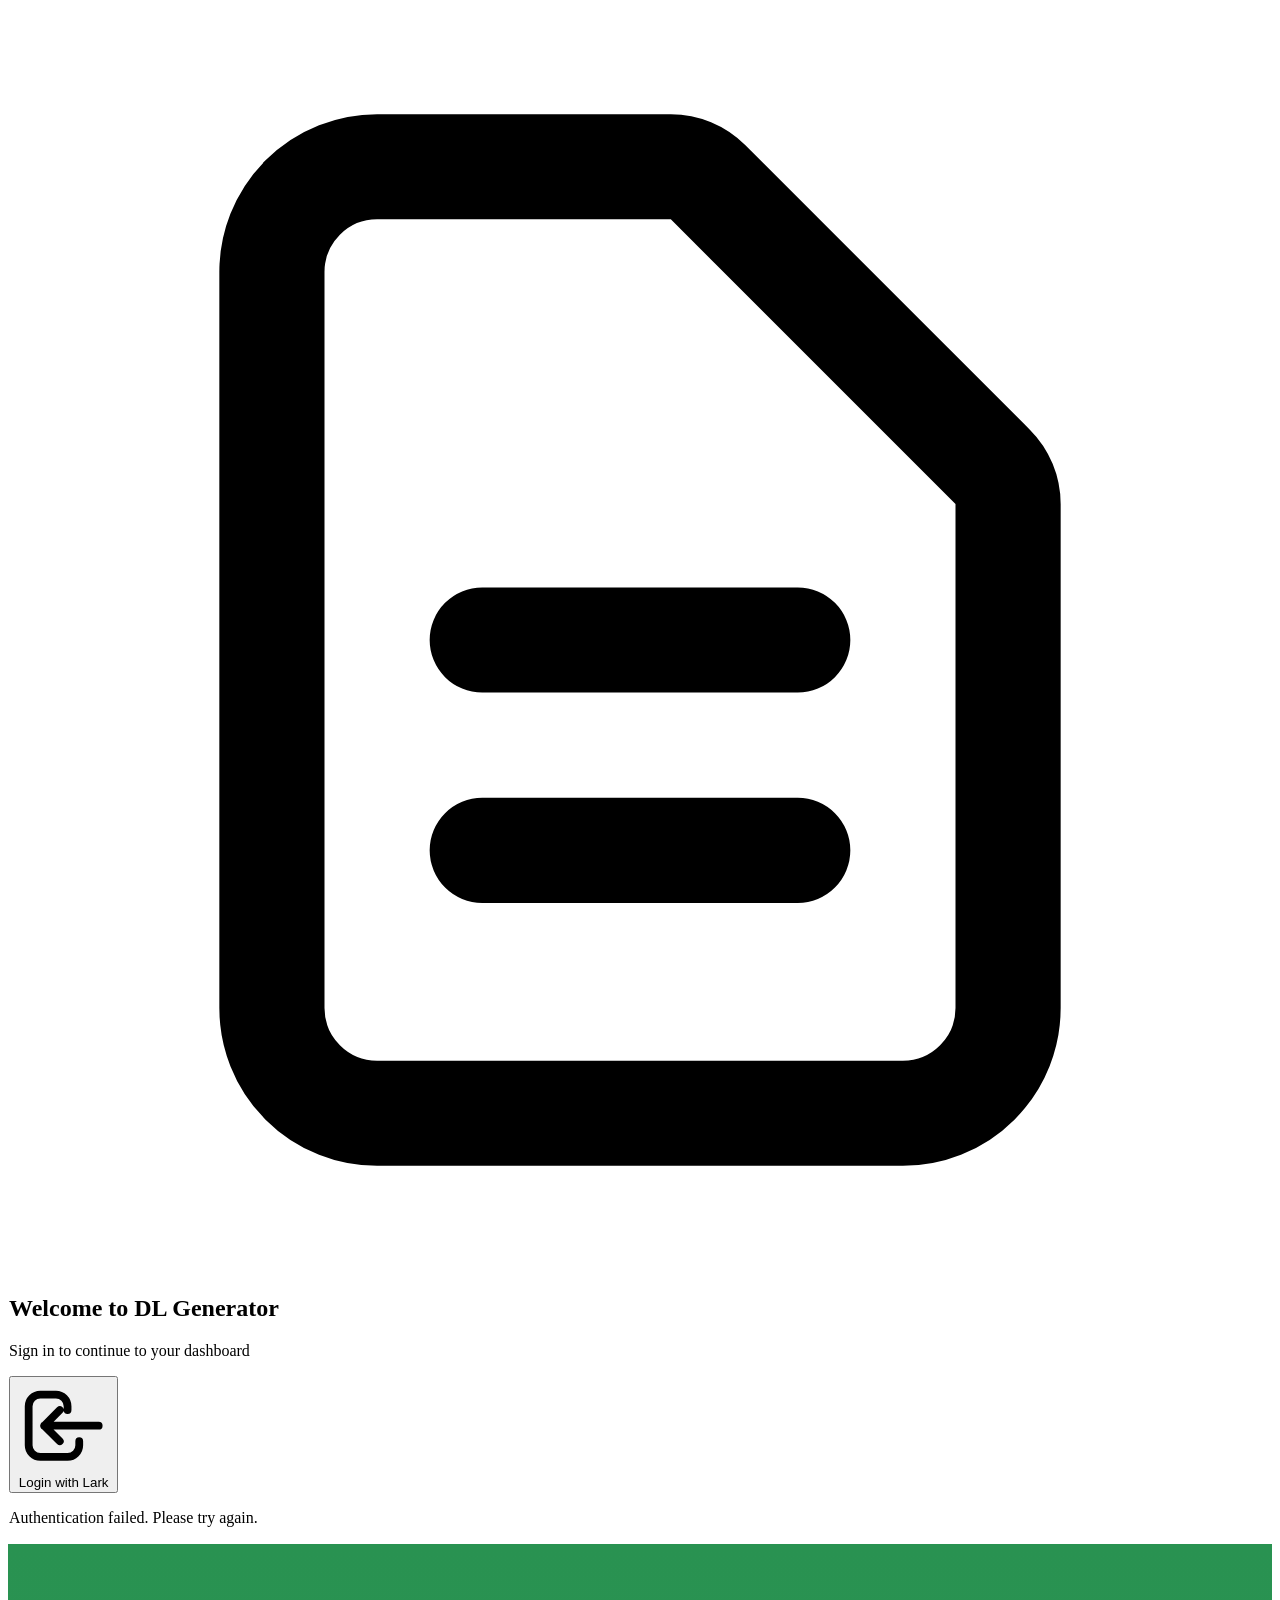
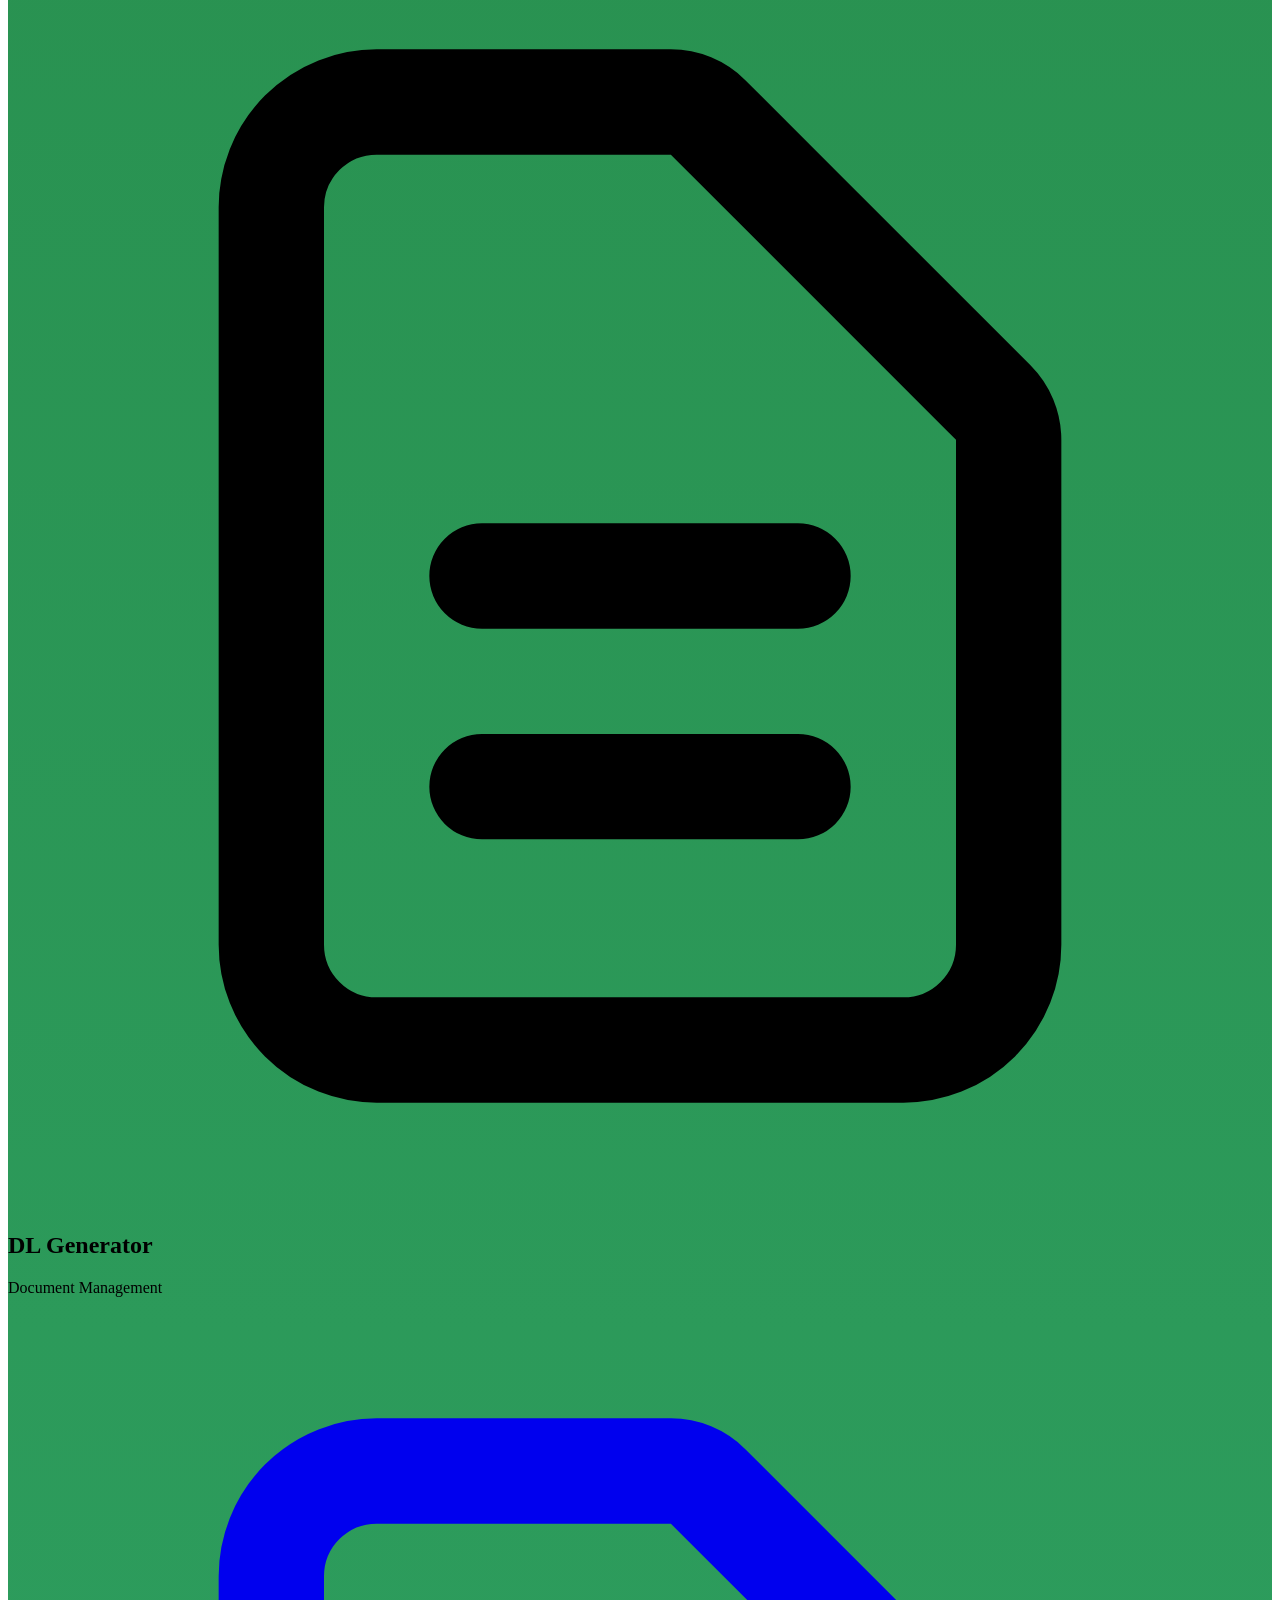
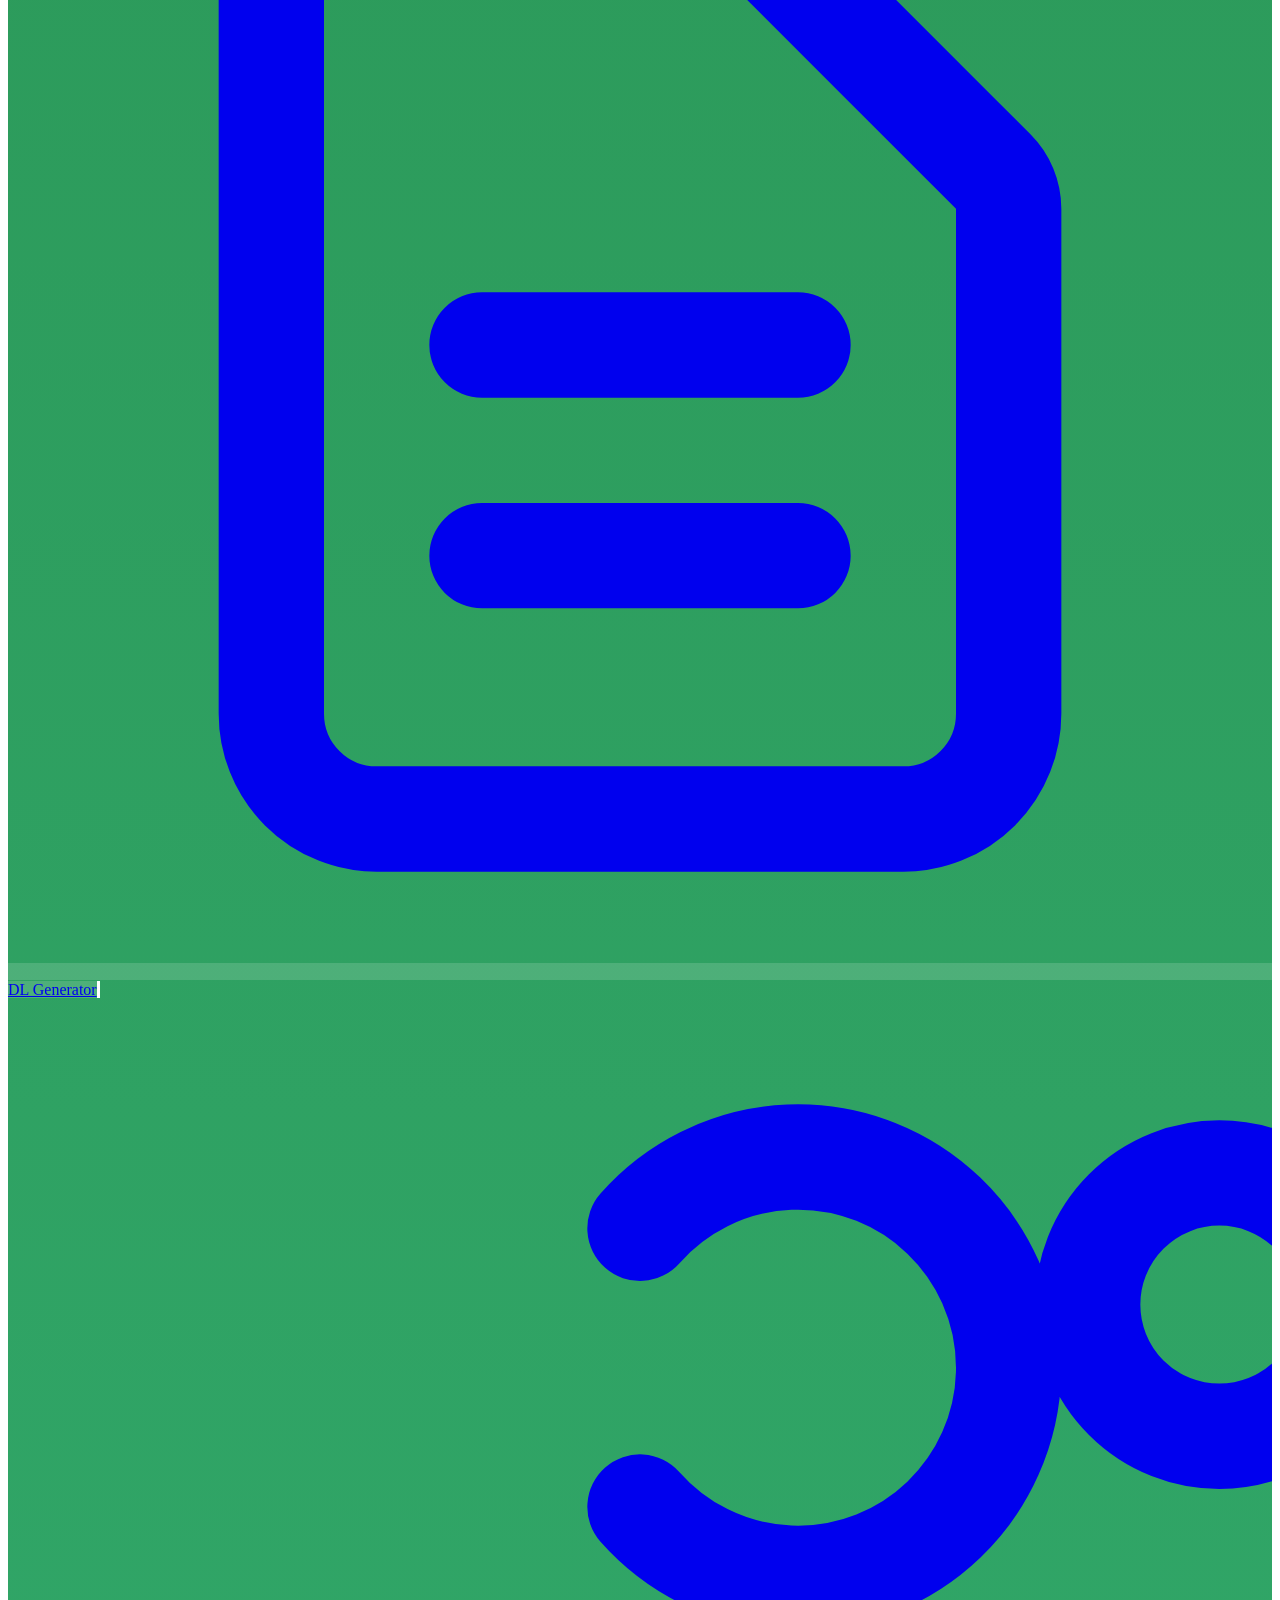
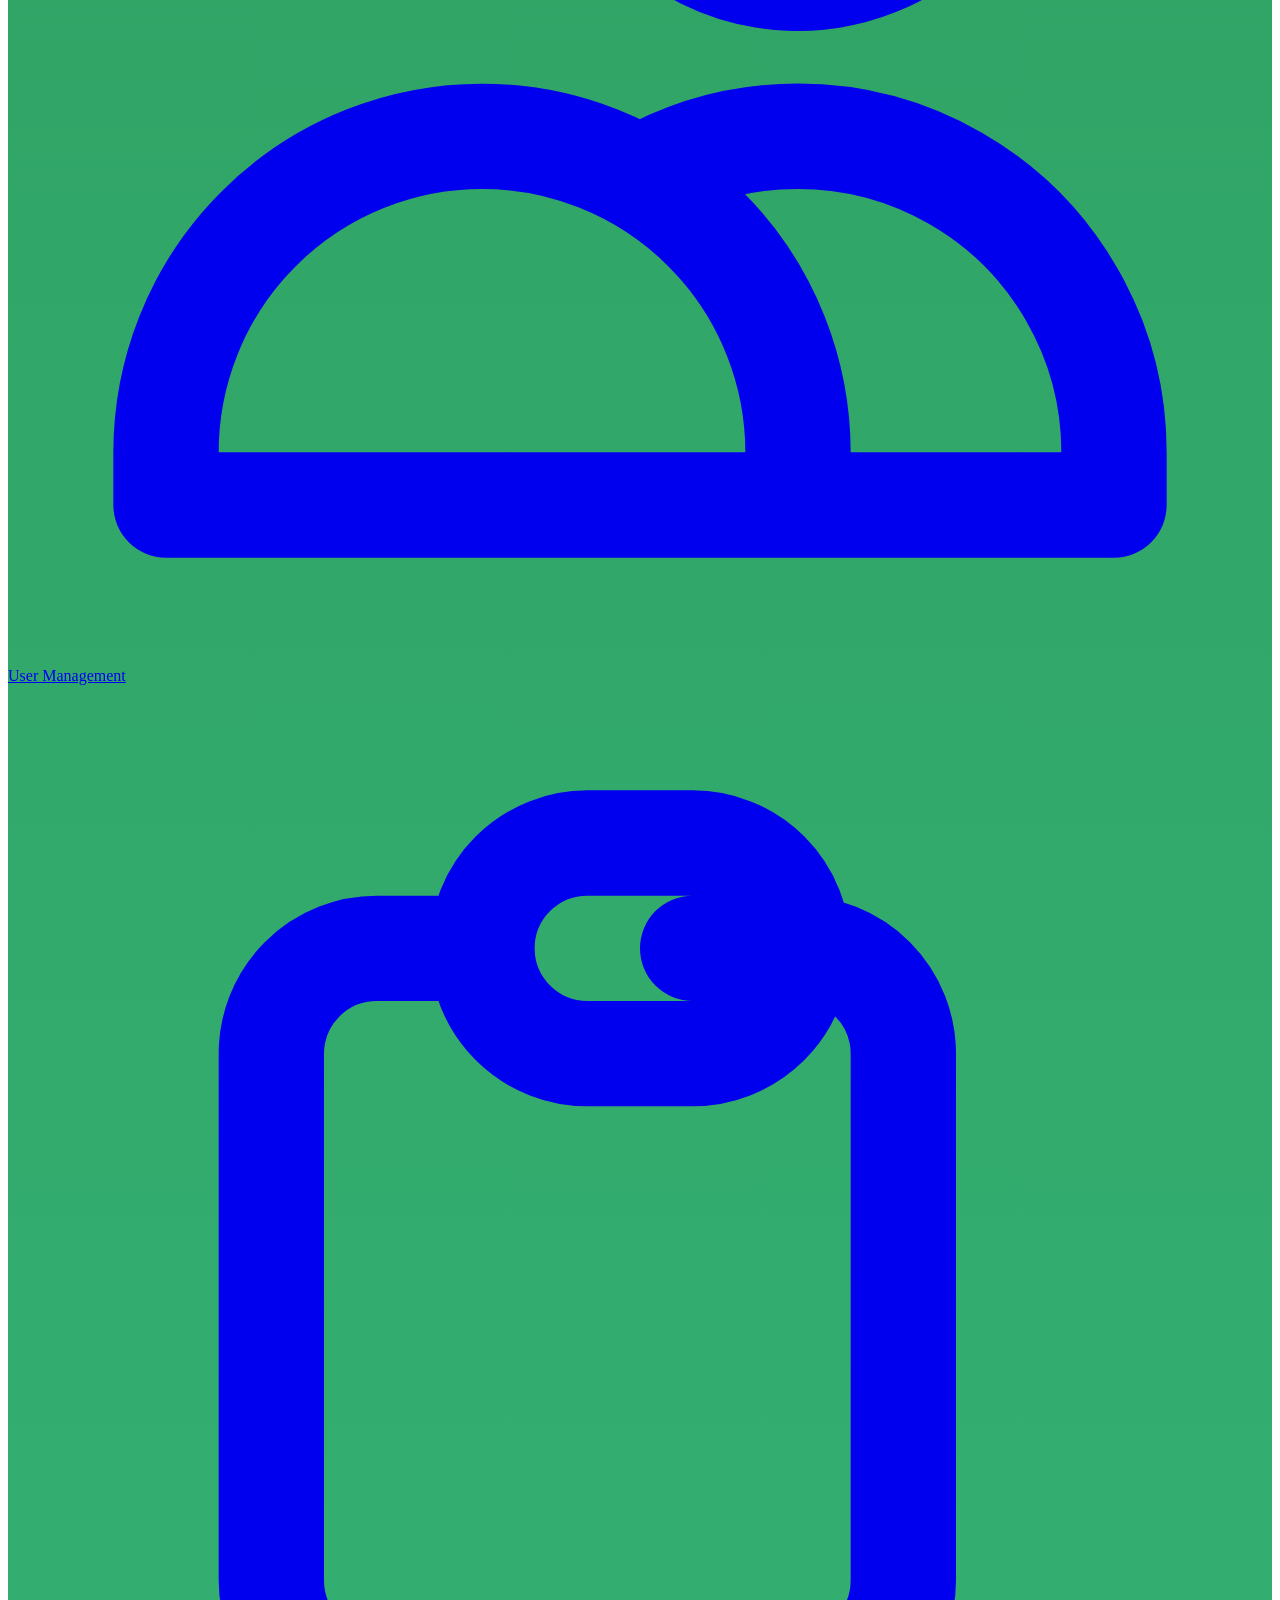
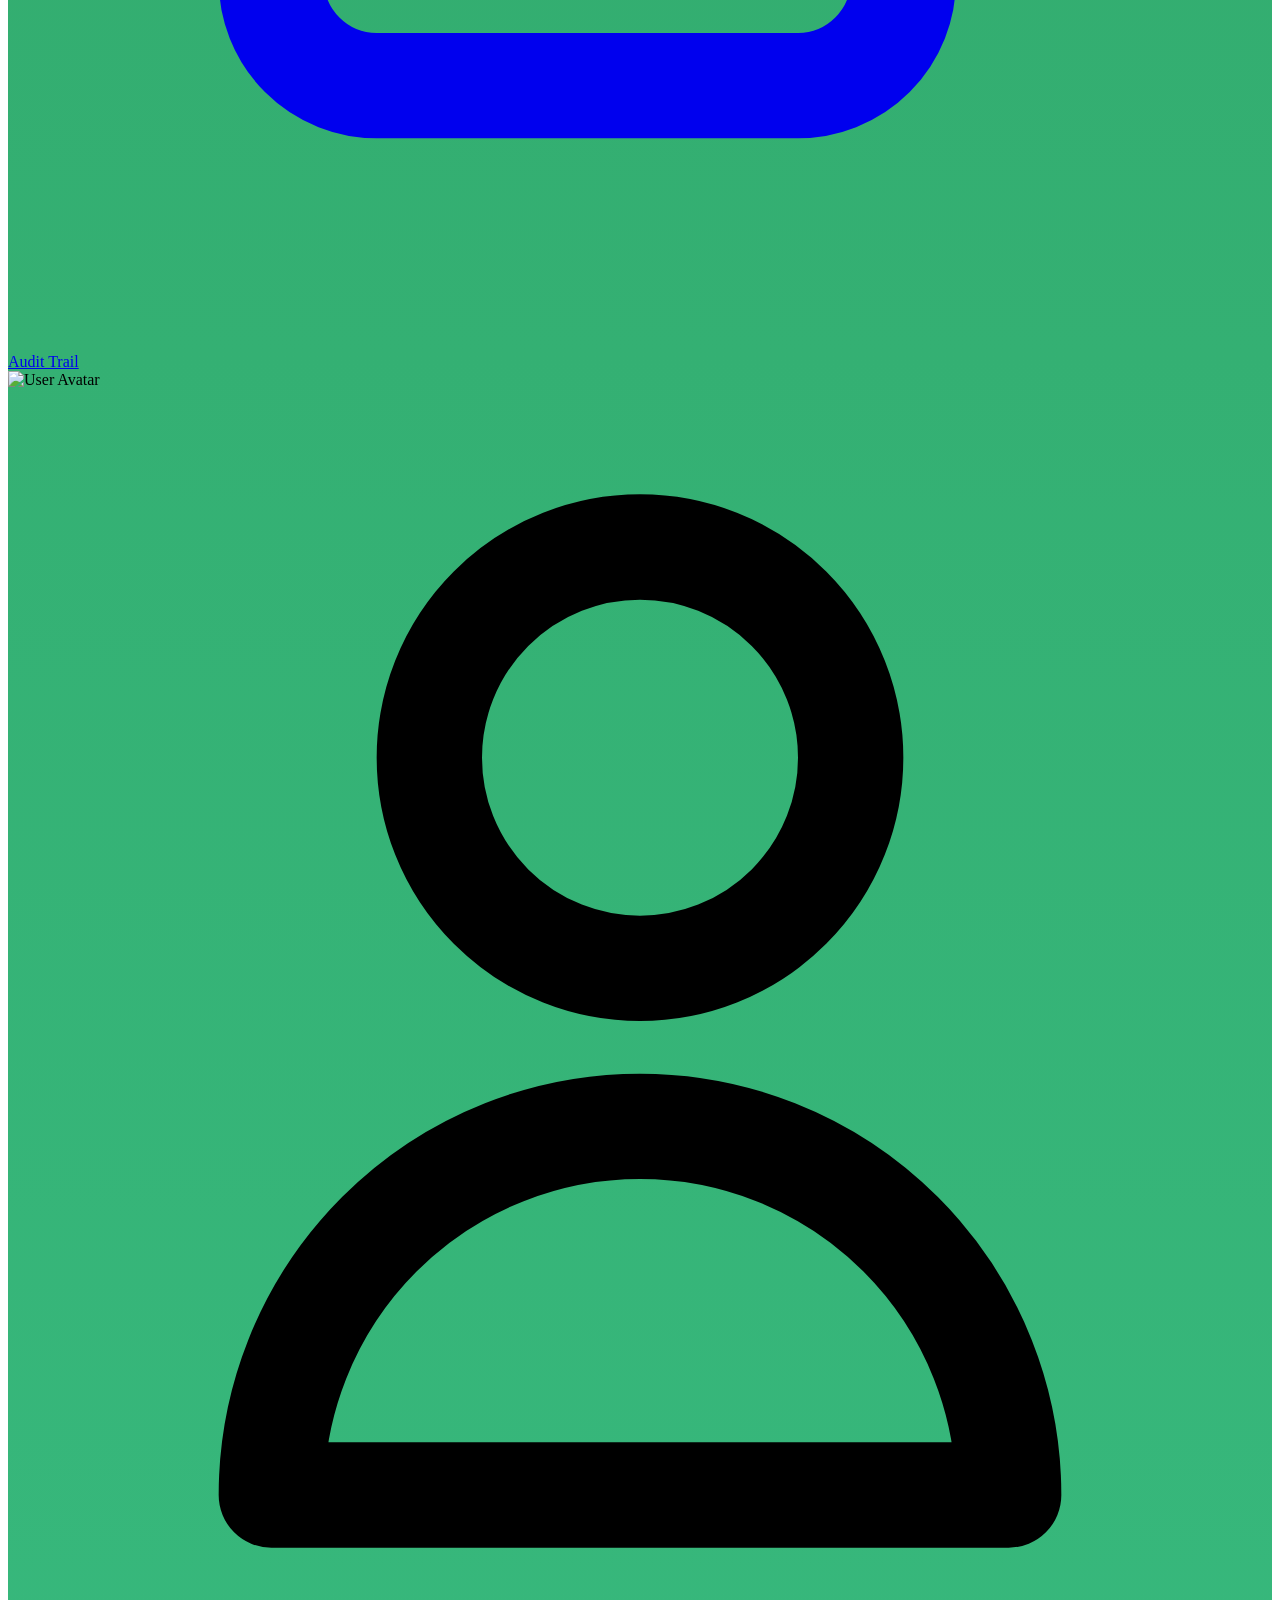
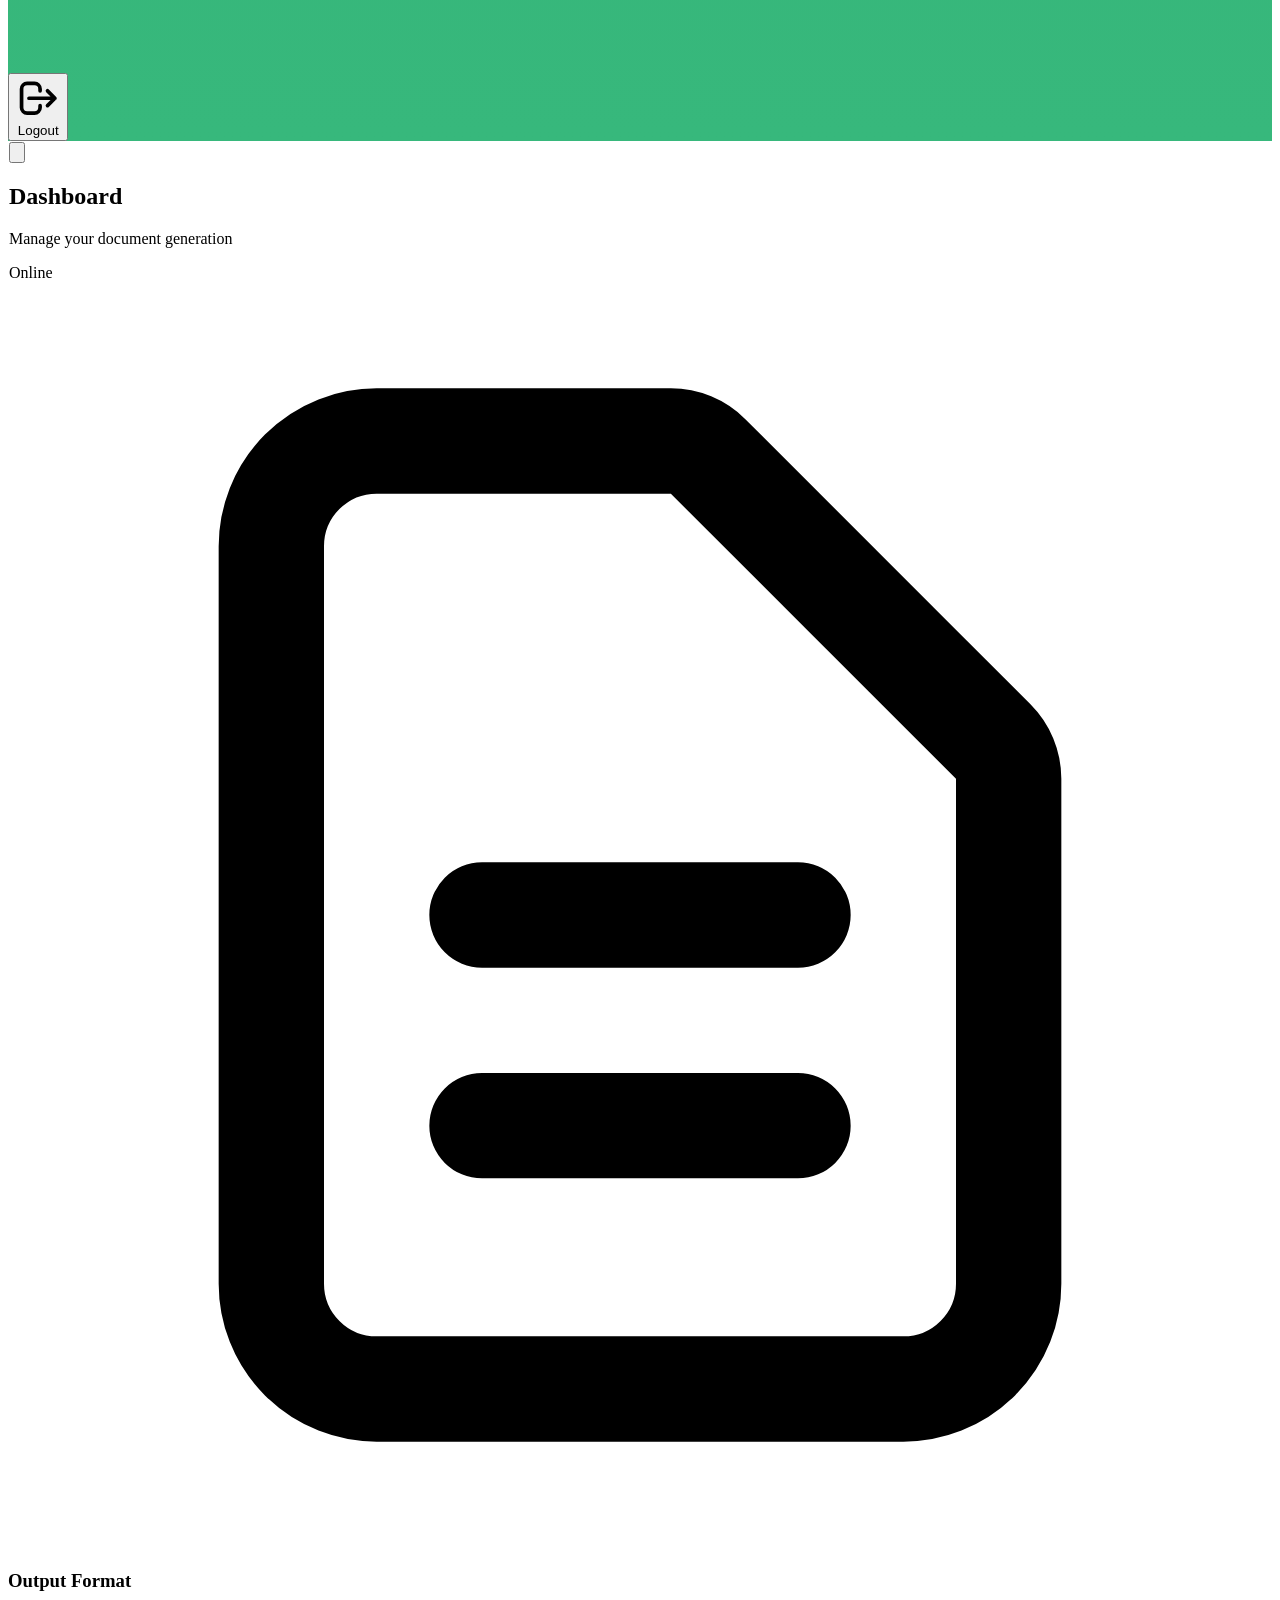
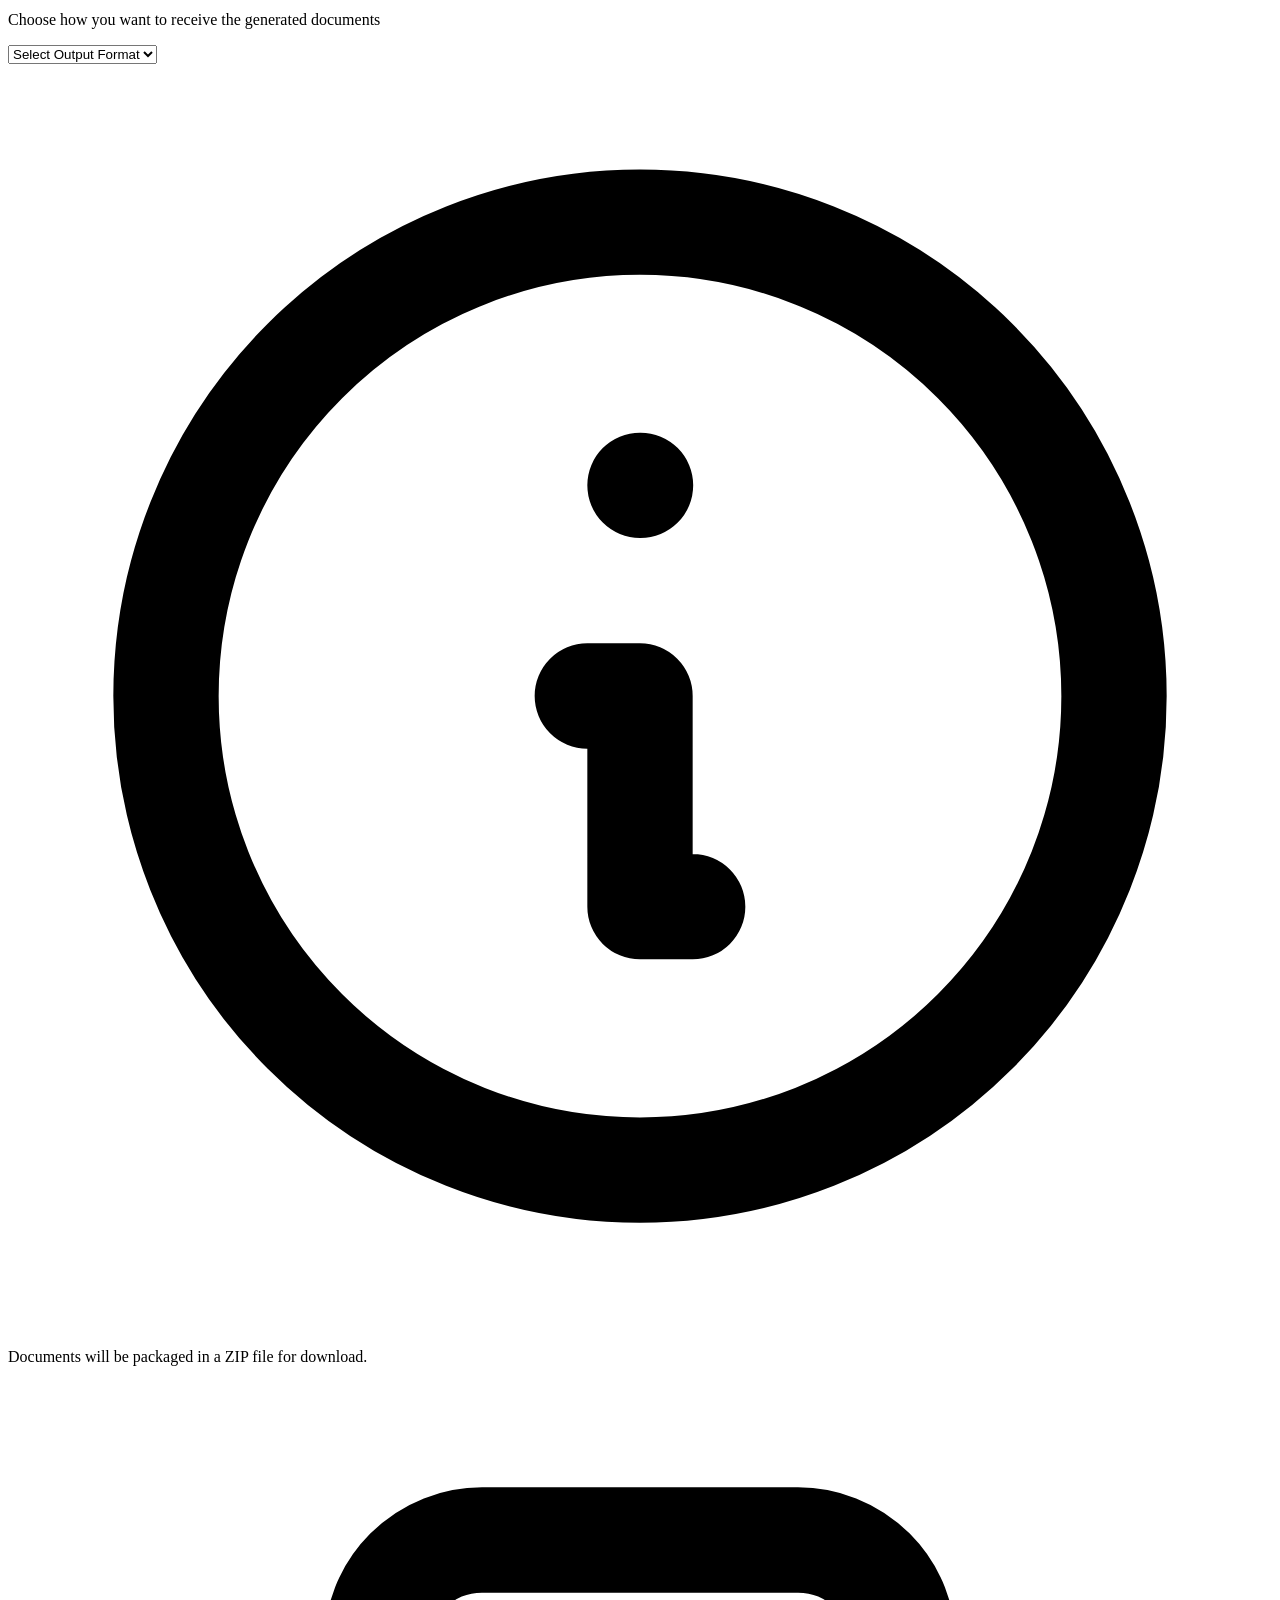
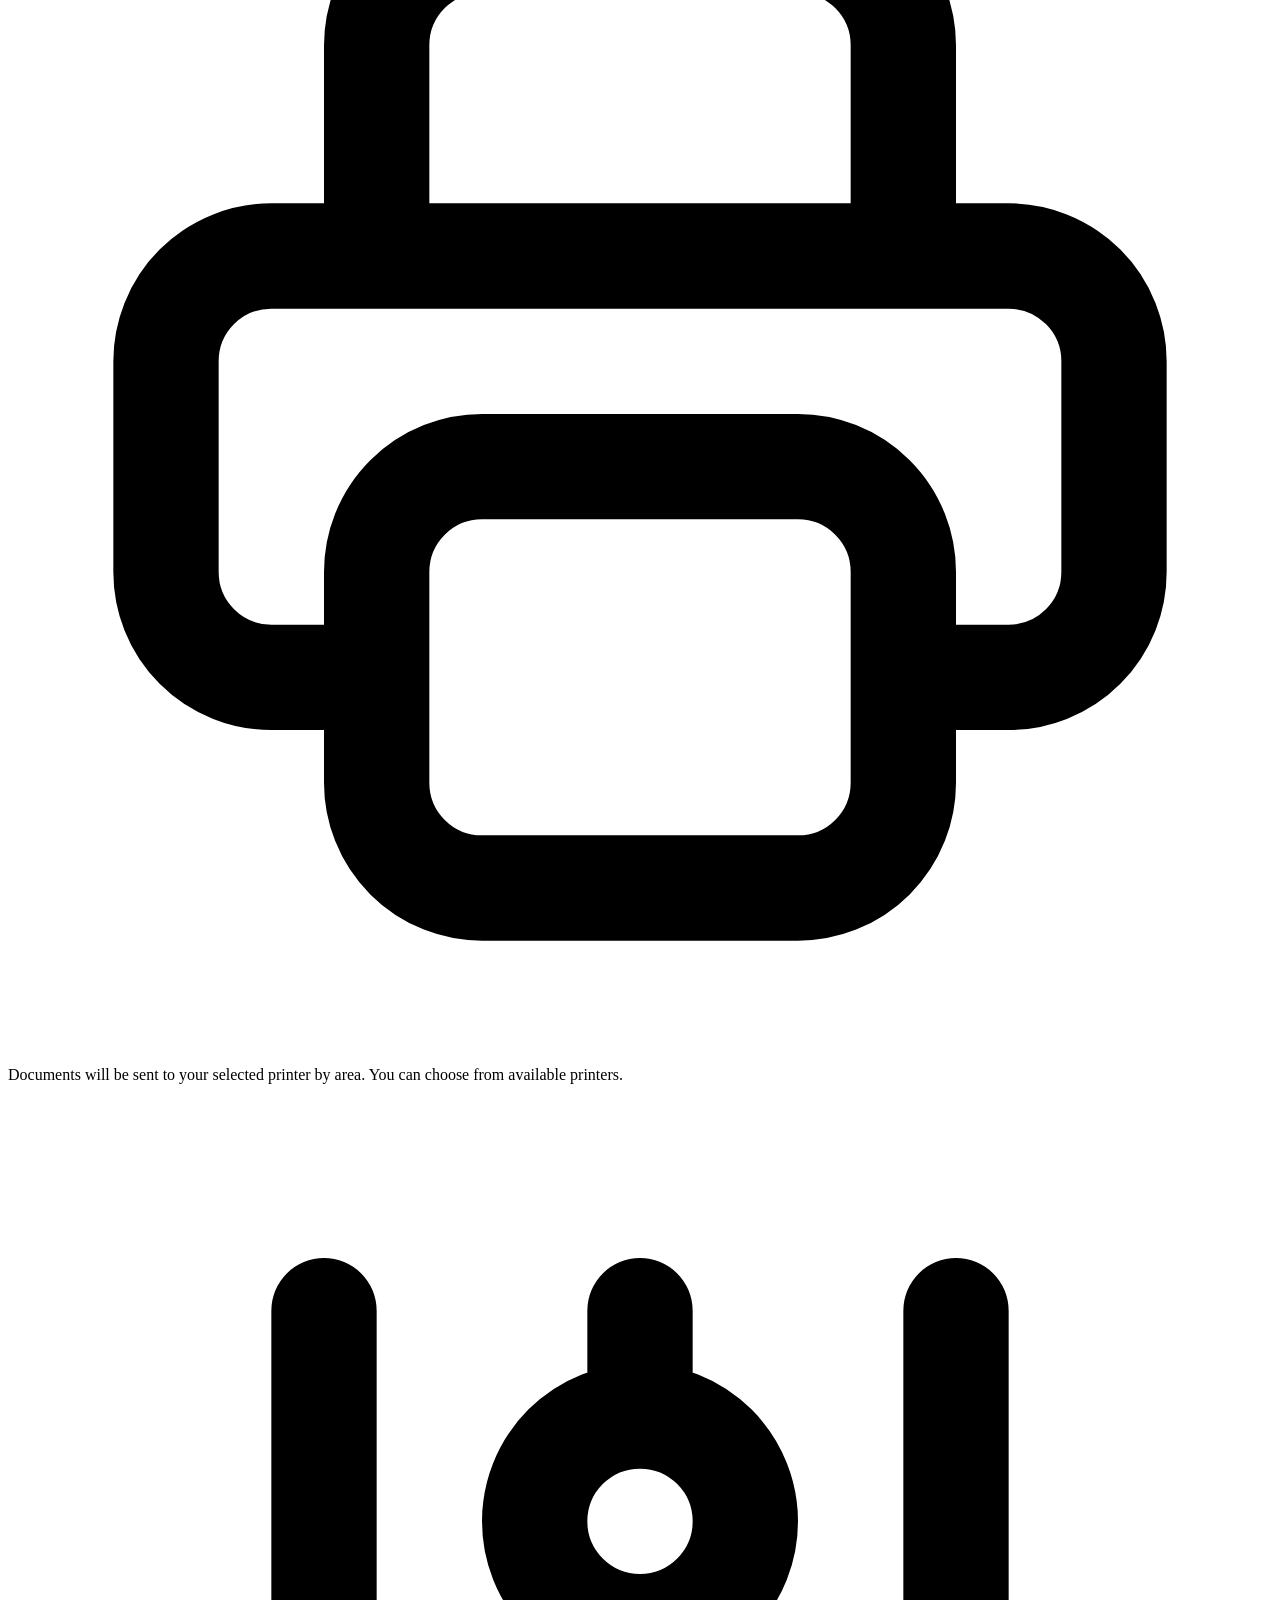
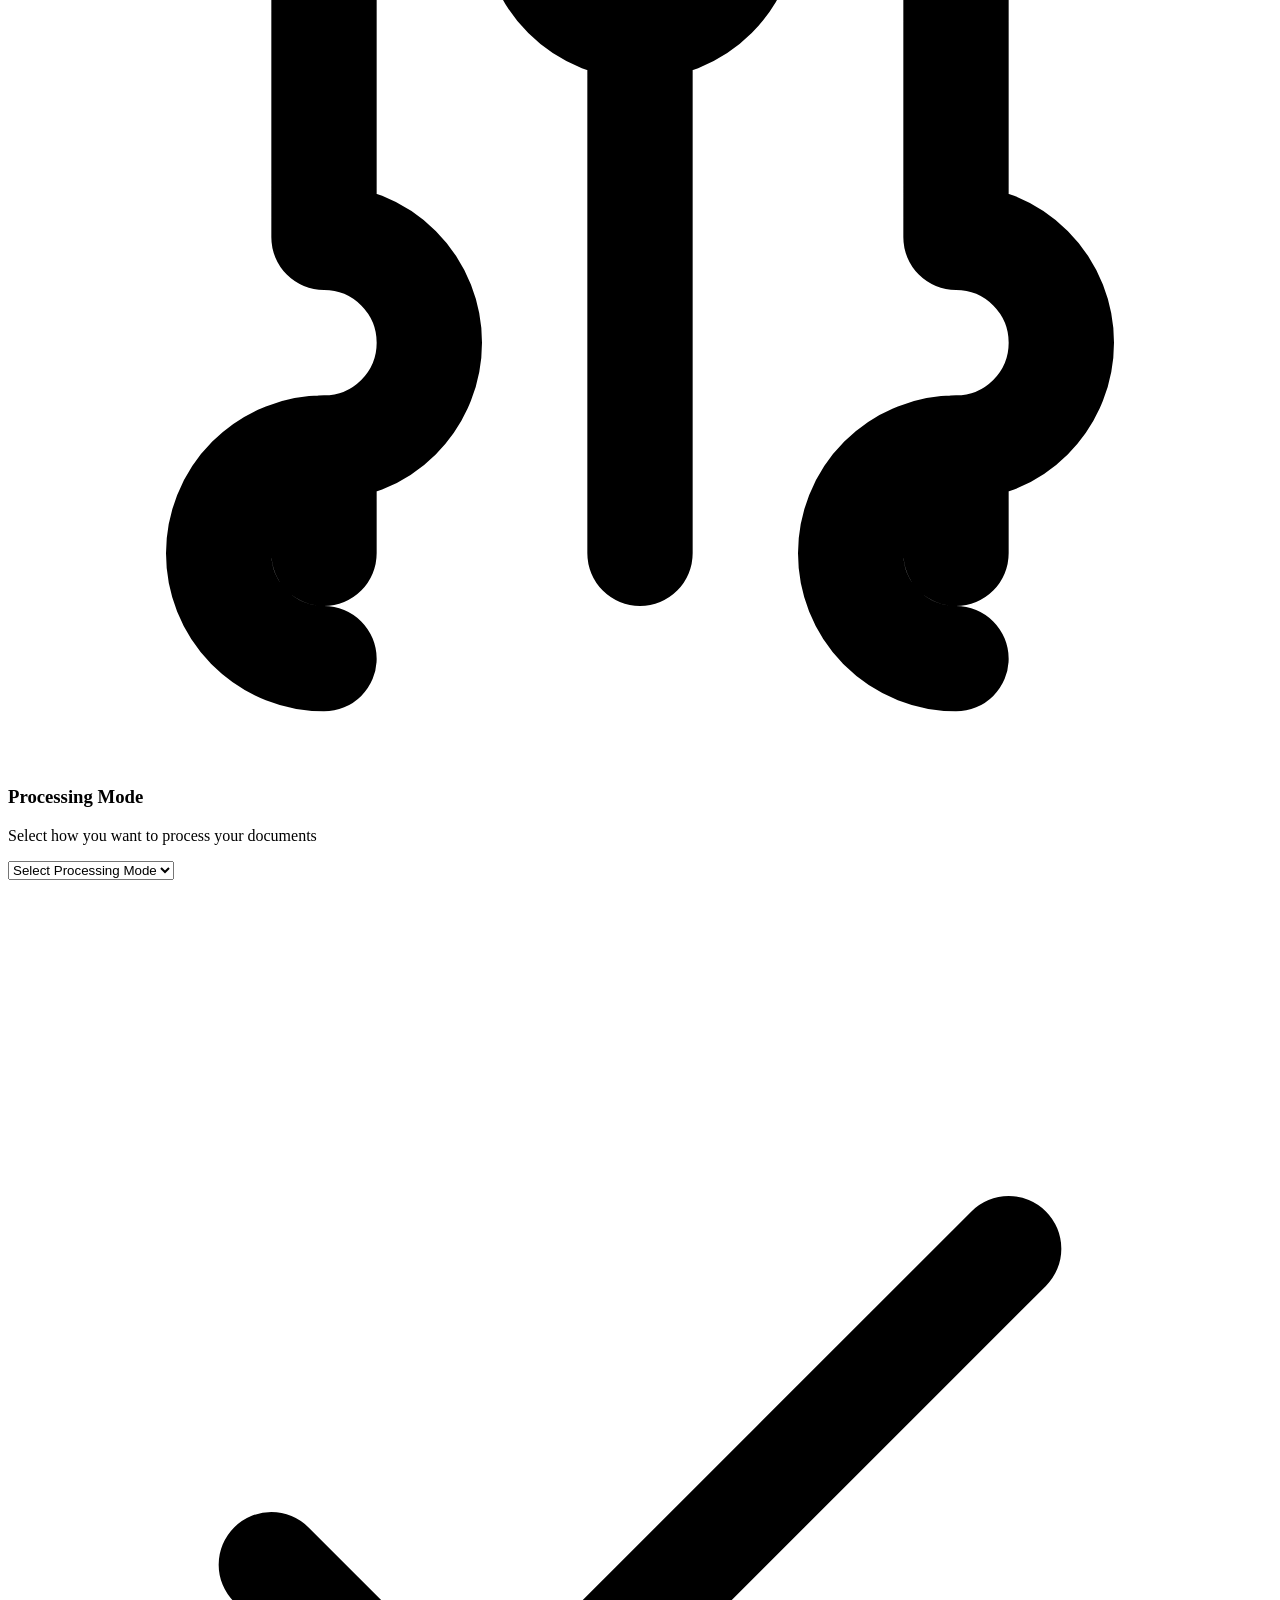
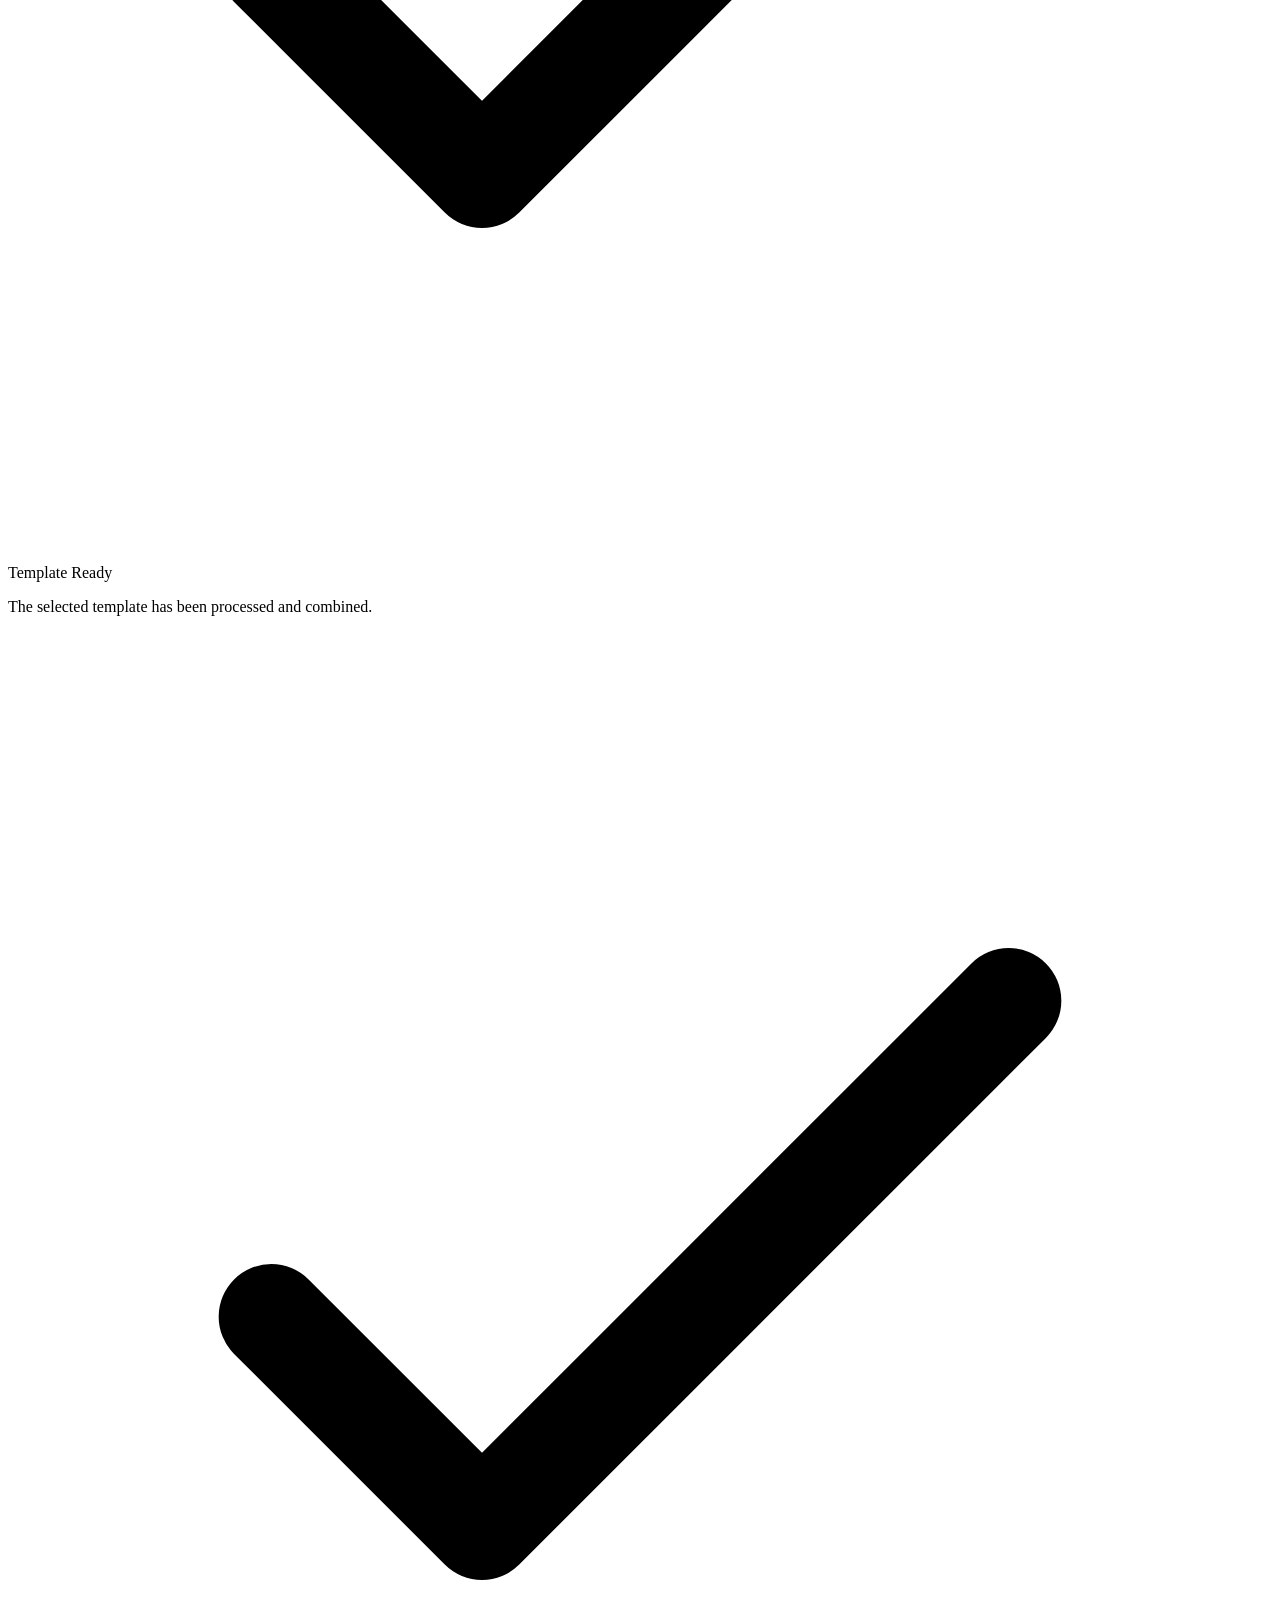
==== commit be4b2aec: "w/printer" ====
--- a/index.html
+++ b/index.html
@@ -158,6 +158,49 @@
             <main class="flex-1 p-4 md:p-6 space-y-6">
                 <!-- DL Generator Section -->
                 <div id="dlGeneratorSection" class="space-y-6">
+                    <!-- Output Format Selection Card -->
+                    <div class="card bg-surface rounded-xl shadow-soft border border-border-light p-6 mt-6">
+                        <div class="flex items-center gap-3 mb-4">
+                            <div class="w-10 h-10 bg-secondary bg-opacity-10 rounded-lg flex items-center justify-center">
+                                <svg class="w-5 h-5 text-secondary" fill="none" stroke="currentColor" viewBox="0 0 24 24">
+                                    <path stroke-linecap="round" stroke-linejoin="round" stroke-width="2" 
+                                        d="M9 12h6m-6 4h6m2 5H7a2 2 0 01-2-2V5a2 2 0 012-2h5.586a1 1 0 01.707.293l5.414 5.414a1 1 0 01.293.707V19a2 2 0 01-2 2z">
+                                    </path>
+                                </svg>
+                            </div>
+                            <div>
+                                <h3 class="text-lg font-semibold text-text-primary">Output Format</h3>
+                                <p class="text-sm text-text-secondary">Choose how you want to receive the generated documents</p>
+                            </div>
+                        </div>
+                        <select id="outputFormatSelect"
+                            class="w-full p-3 border border-border-medium rounded-lg focus:ring-2 focus:ring-primary focus:border-primary transition-all bg-surface">
+                            <option value="">Select Output Format</option>
+                            <option value="zip">Download as ZIP file</option>
+                            <option value="print">Print directly</option>
+                        </select>
+                        
+                        <!-- Format info messages -->
+                        <div id="zipFormatInfo" class="mt-3 bg-blue-50 border border-blue-200 rounded-lg p-3">
+                            <div class="flex items-center gap-2">
+                                <svg class="w-5 h-5 text-blue-600" fill="none" stroke="currentColor" viewBox="0 0 24 24">
+                                    <path stroke-linecap="round" stroke-linejoin="round" stroke-width="2" 
+                                        d="M13 16h-1v-4h-1m1-4h.01M21 12a9 9 0 11-18 0 9 9 0 0118 0z"></path>
+                                </svg>
+                                <p class="text-sm text-blue-700">Documents will be packaged in a ZIP file for download.</p>
+                            </div>
+                        </div>
+                        
+                        <div id="printFormatInfo" class="mt-3 bg-blue-50 border border-blue-200 rounded-lg p-3 hidden">
+                            <div class="flex items-center gap-2">
+                                <svg class="w-5 h-5 text-blue-600" fill="none" stroke="currentColor" viewBox="0 0 24 24">
+                                    <path stroke-linecap="round" stroke-linejoin="round" stroke-width="2" 
+                                        d="M17 17h2a2 2 0 002-2v-4a2 2 0 00-2-2H5a2 2 0 00-2 2v4a2 2 0 002 2h2m2 4h6a2 2 0 002-2v-4a2 2 0 00-2-2H9a2 2 0 00-2 2v4a2 2 0 002 2zm8-12V5a2 2 0 00-2-2H9a2 2 0 00-2 2v4h10z"></path>
+                            </svg>
+                                <p class="text-sm text-blue-700">Documents will be sent to your selected printer by area. You can choose from available printers.</p>
+                            </div>
+                        </div>
+                    </div>
                     <!-- Mode Selection Card -->
                     <div class="card bg-surface rounded-xl shadow-soft border border-border-light p-6">
                         <div class="flex items-center gap-3 mb-4">
@@ -663,7 +706,7 @@
                                                     viewBox="0 0 24 24">
                                                     <path stroke-linecap="round" stroke-linejoin="round"
                                                         stroke-width="2"
-                                                        d="M9 19v-6a2 2 0 00-2-2H5a2 2 0 00-2 2v6a2 2 0 002 2h2a2 2 0 002-2zm0 0V9a2 2 0 012-2h2a2 2 0 012 2v10m-6 0a2 2 0 002 2h2a2 2 0 002-2m0 0V5a2 2 0 012-2h2a2 2 0 012 2v14a2 2 0 01-2 2h-2a2 2 0 01-2-2z">
+                                                        d="M9 19v-6a2 2 0 00-2-2H5a2 2 0 00-2 2v6a2 2 0 002 2h2a2 2 0 002-2zm0 0V9a2 2 0 012-2h2a2 2 0 012 2v10m-6 0a2 2 0 002 2h2a2 2 0 002-2m0 0V5a2 2 0 012-2h2a2 2 0 012 2v14a2 2 0 01-2 2h-2a2 2 2 0 01-2-2z">
                                                     </path>
                                                 </svg>
                                                 Total Accounts
--- a/static/style.css
+++ b/static/style.css
@@ -157,4 +157,13 @@
     100% {
         transform: rotate(360deg);
     }
+}
+
+.loading-spinner-sm {
+    width: 16px;
+    height: 16px;
+    border: 2px solid rgba(255, 255, 255, 0.3);
+    border-radius: 50%;
+    border-top-color: #fff;
+    animation: spin 1s ease-in-out infinite;
 }
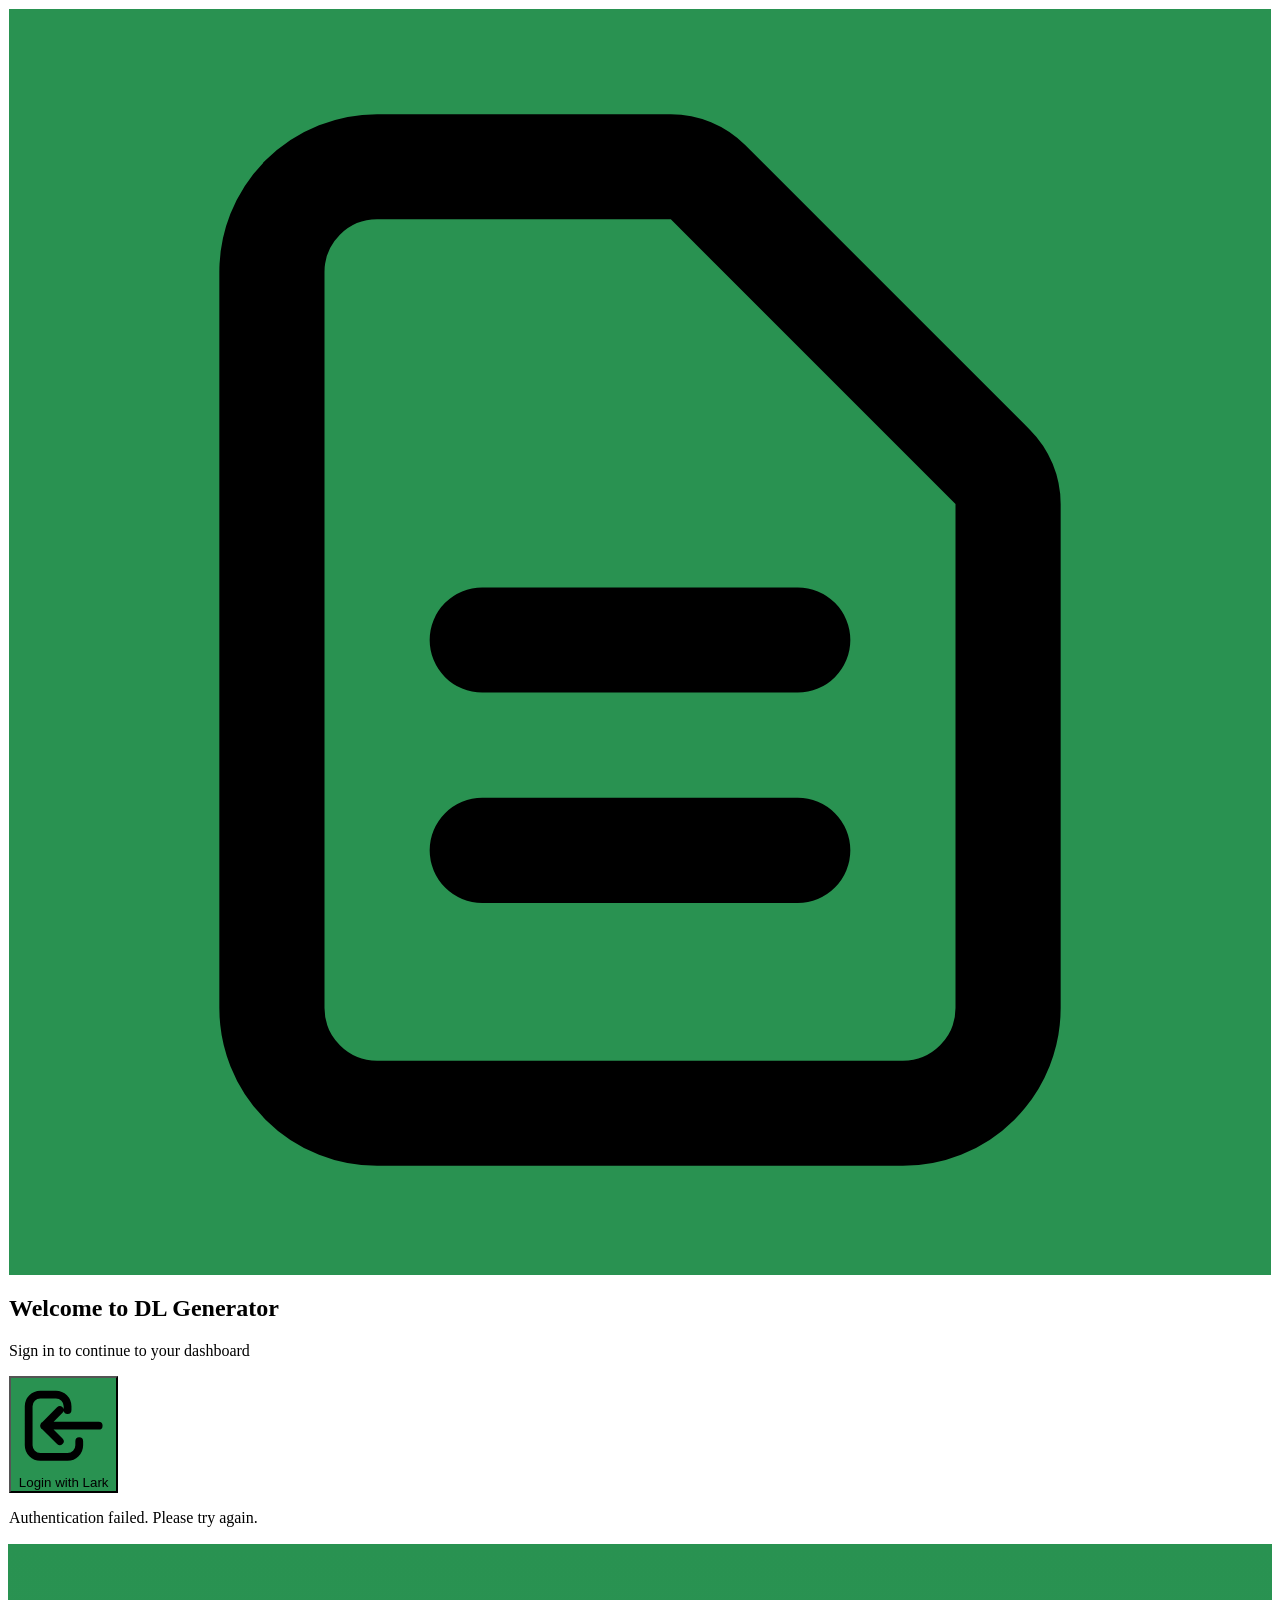
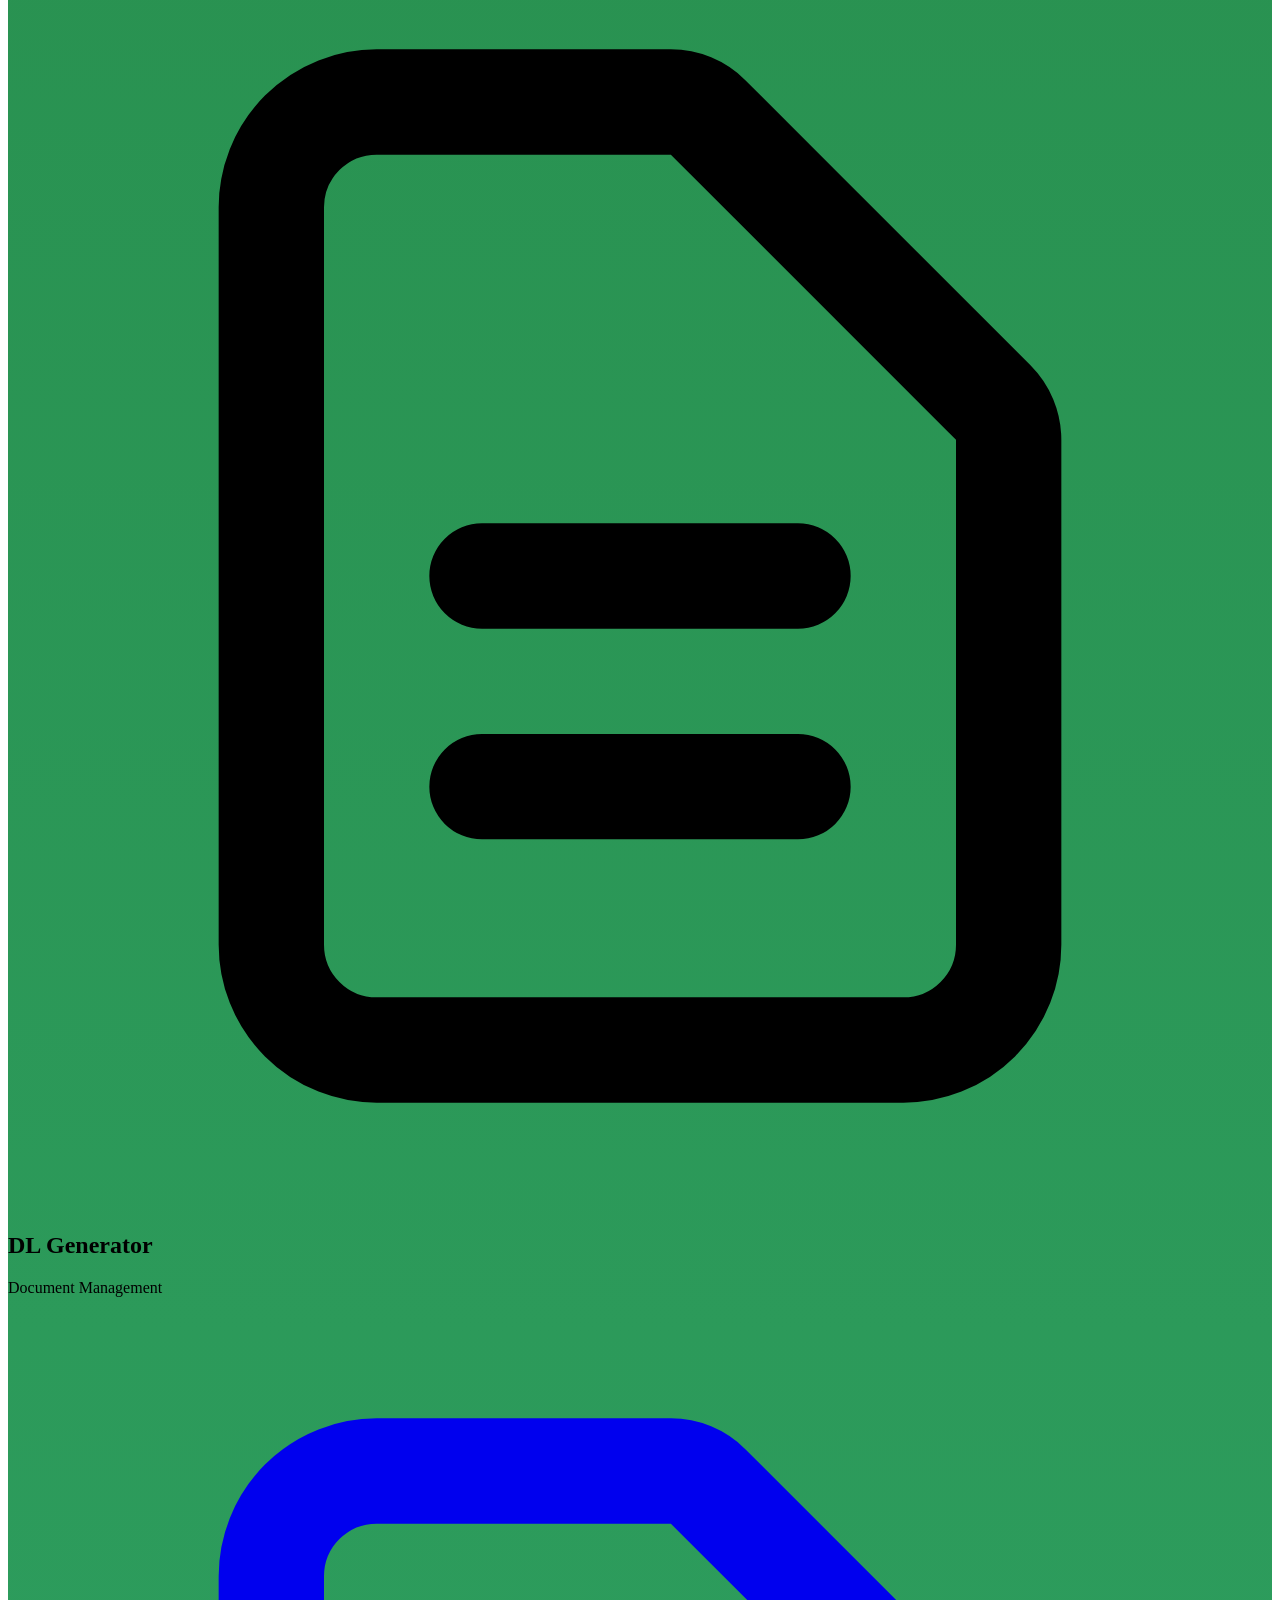
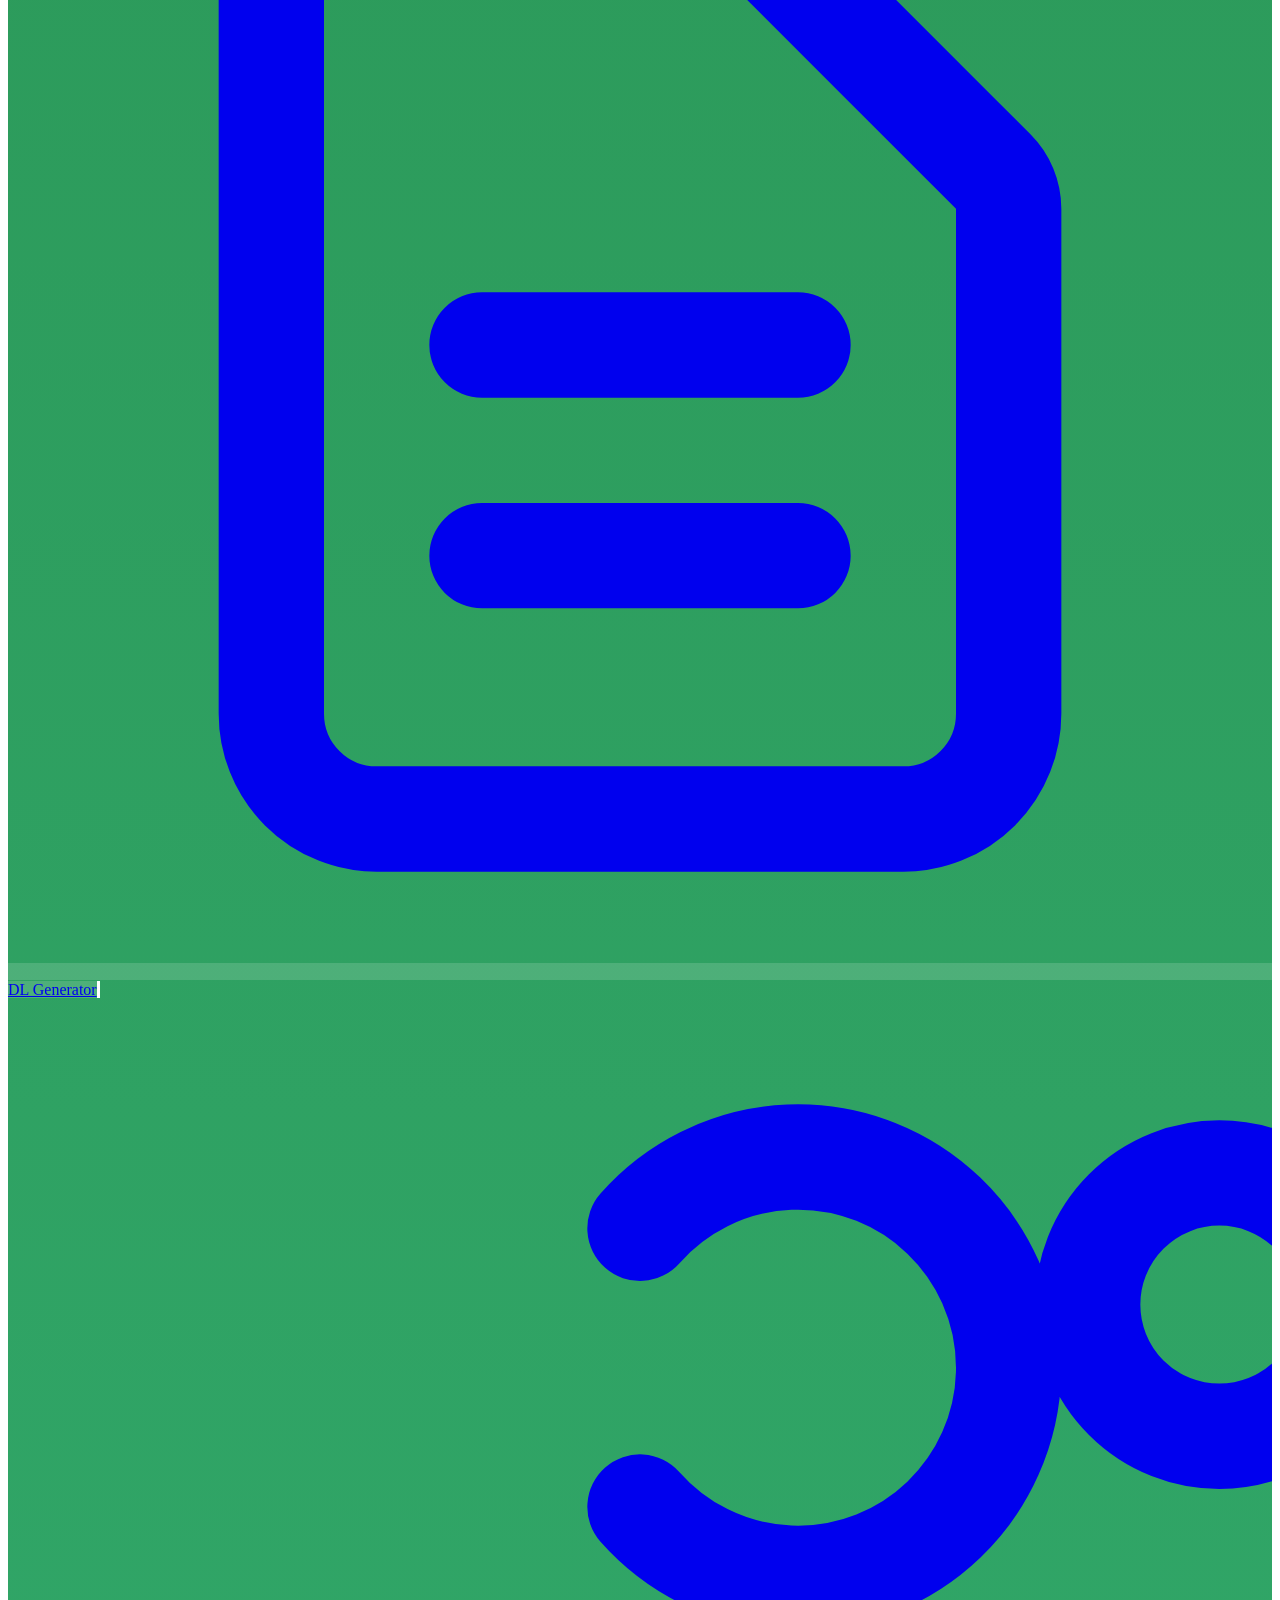
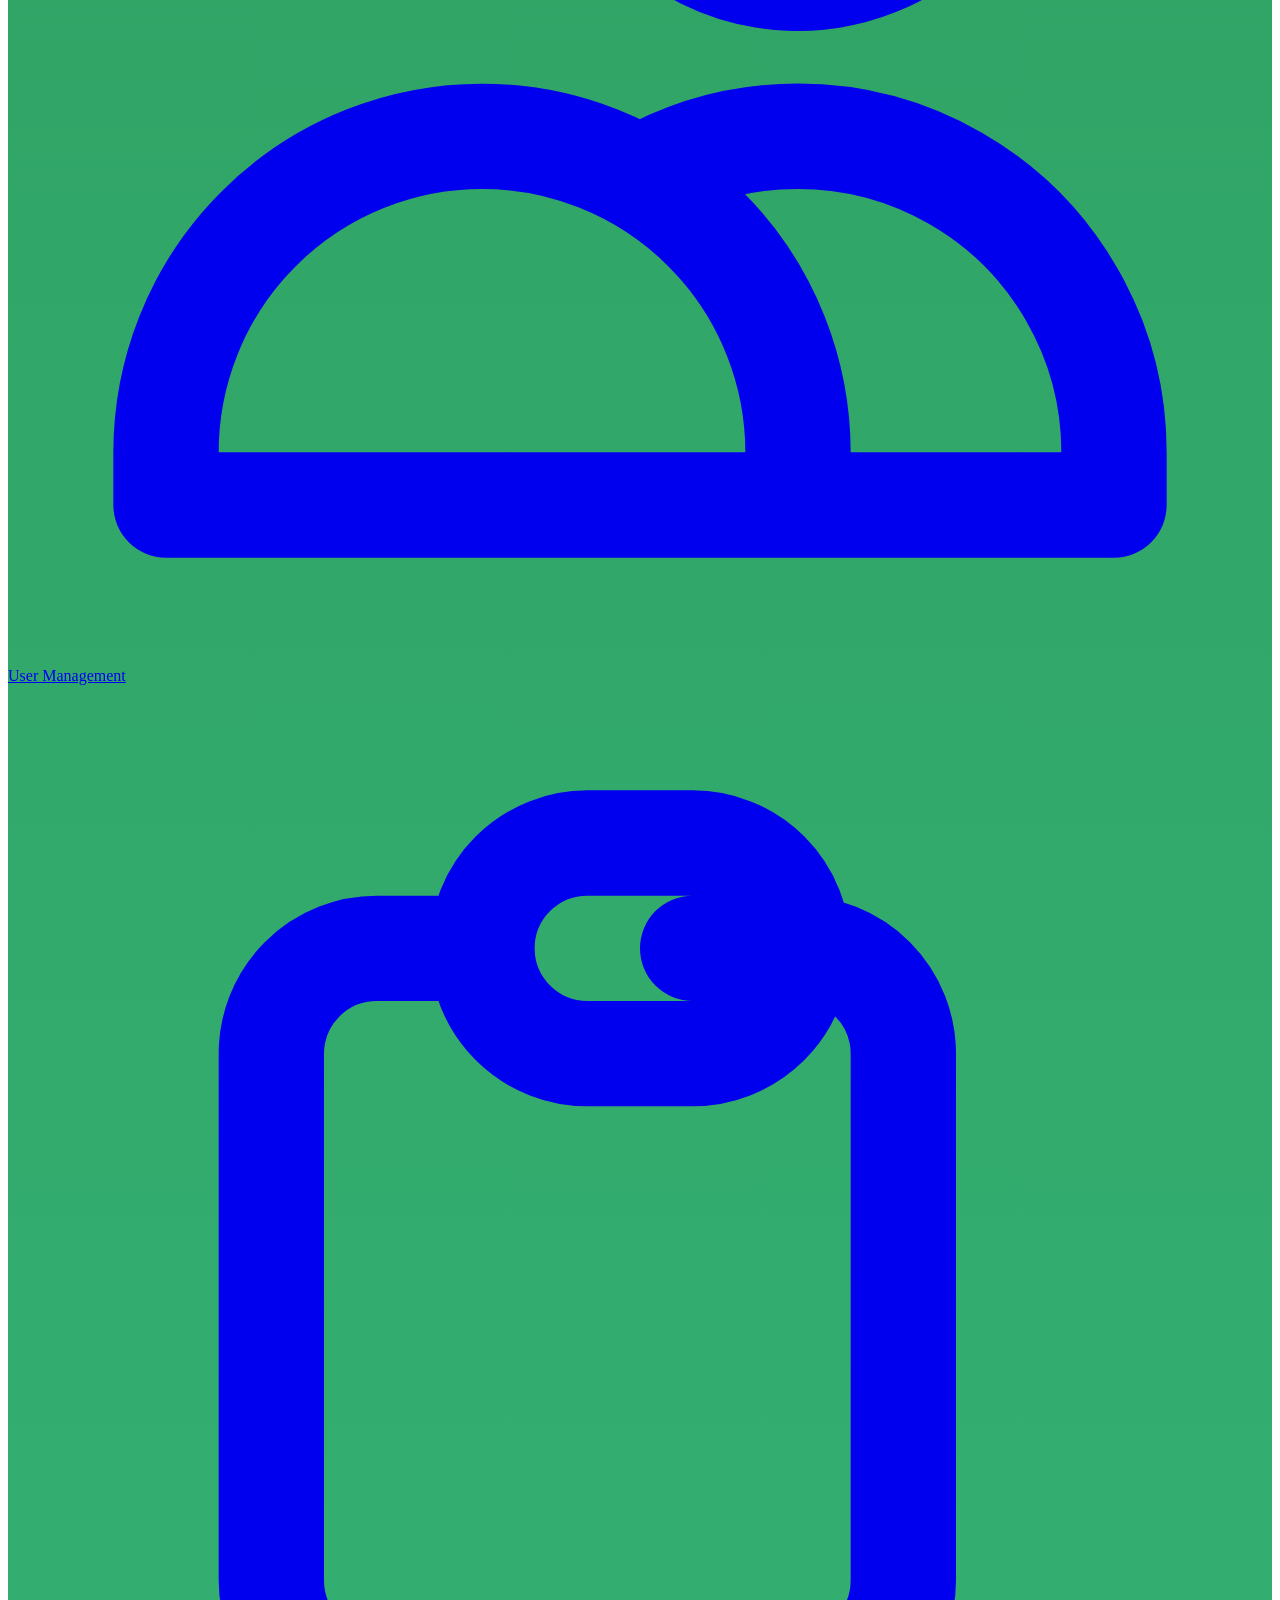
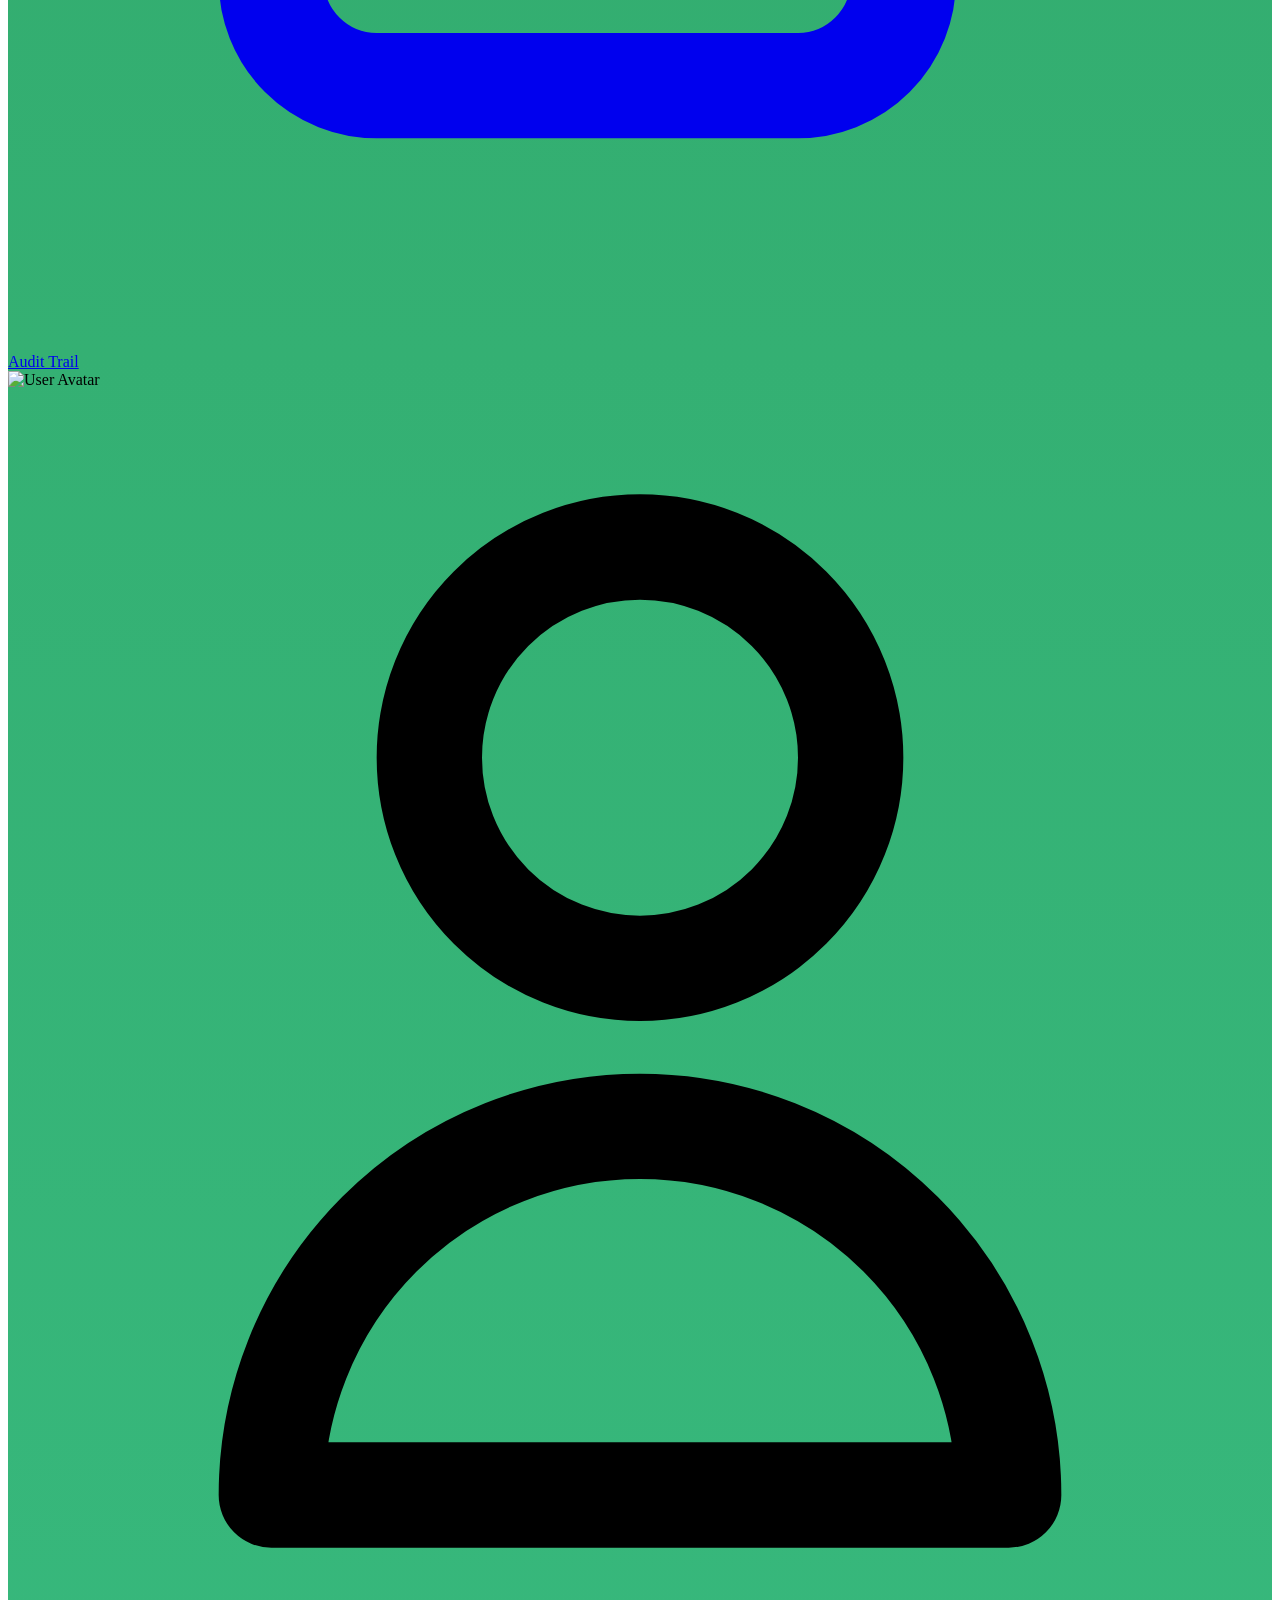
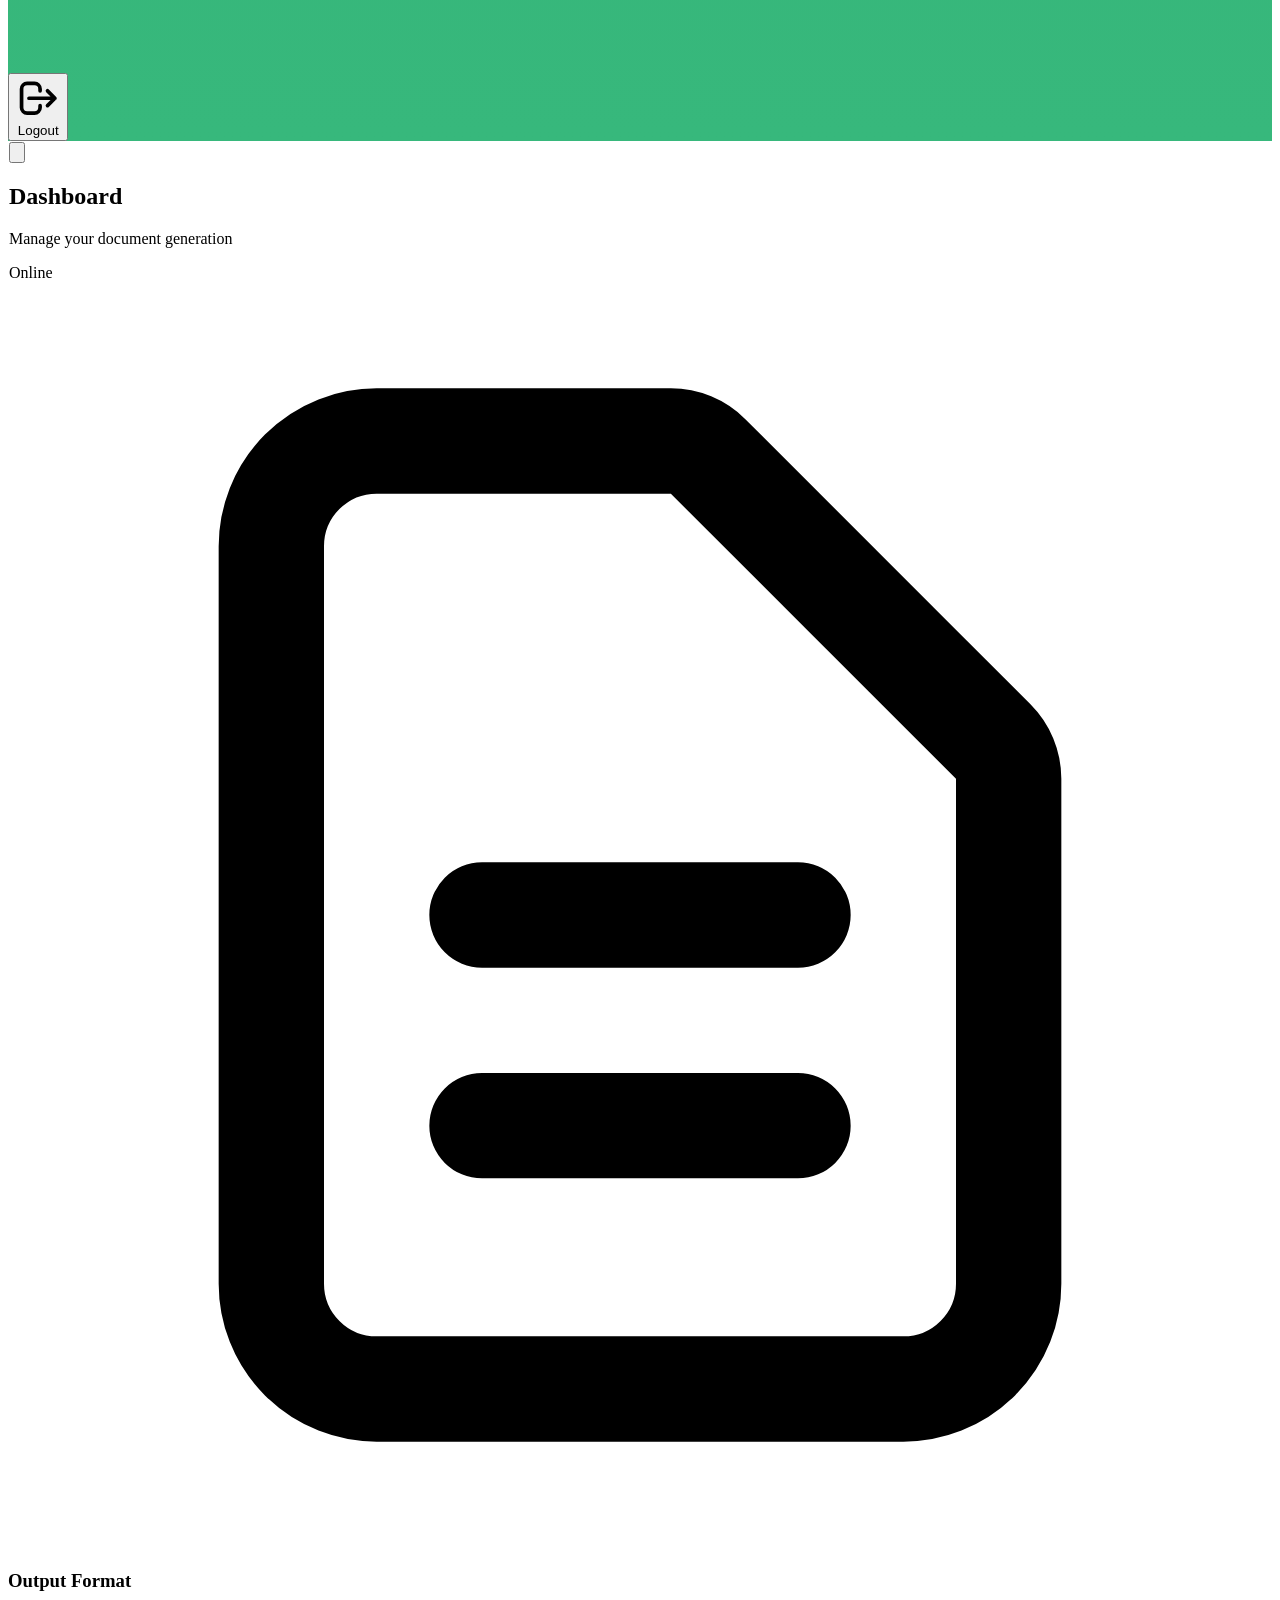
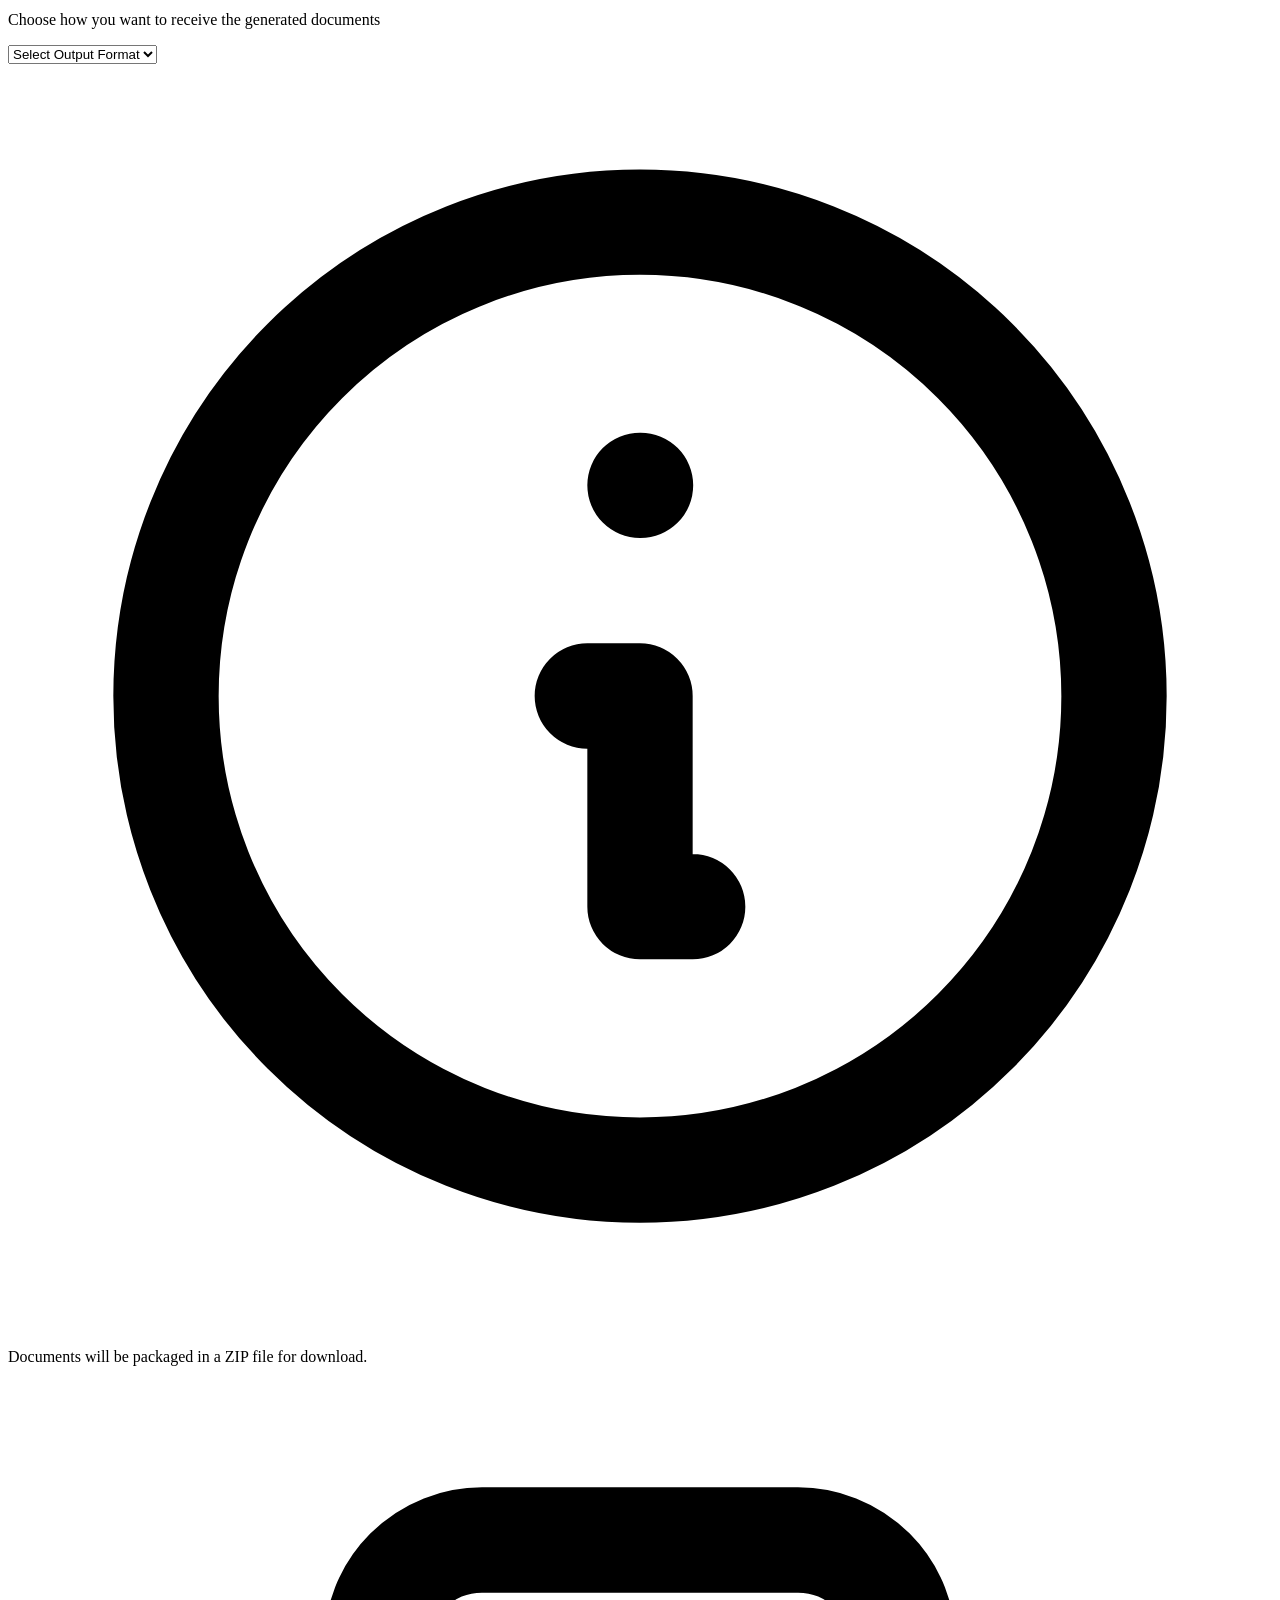
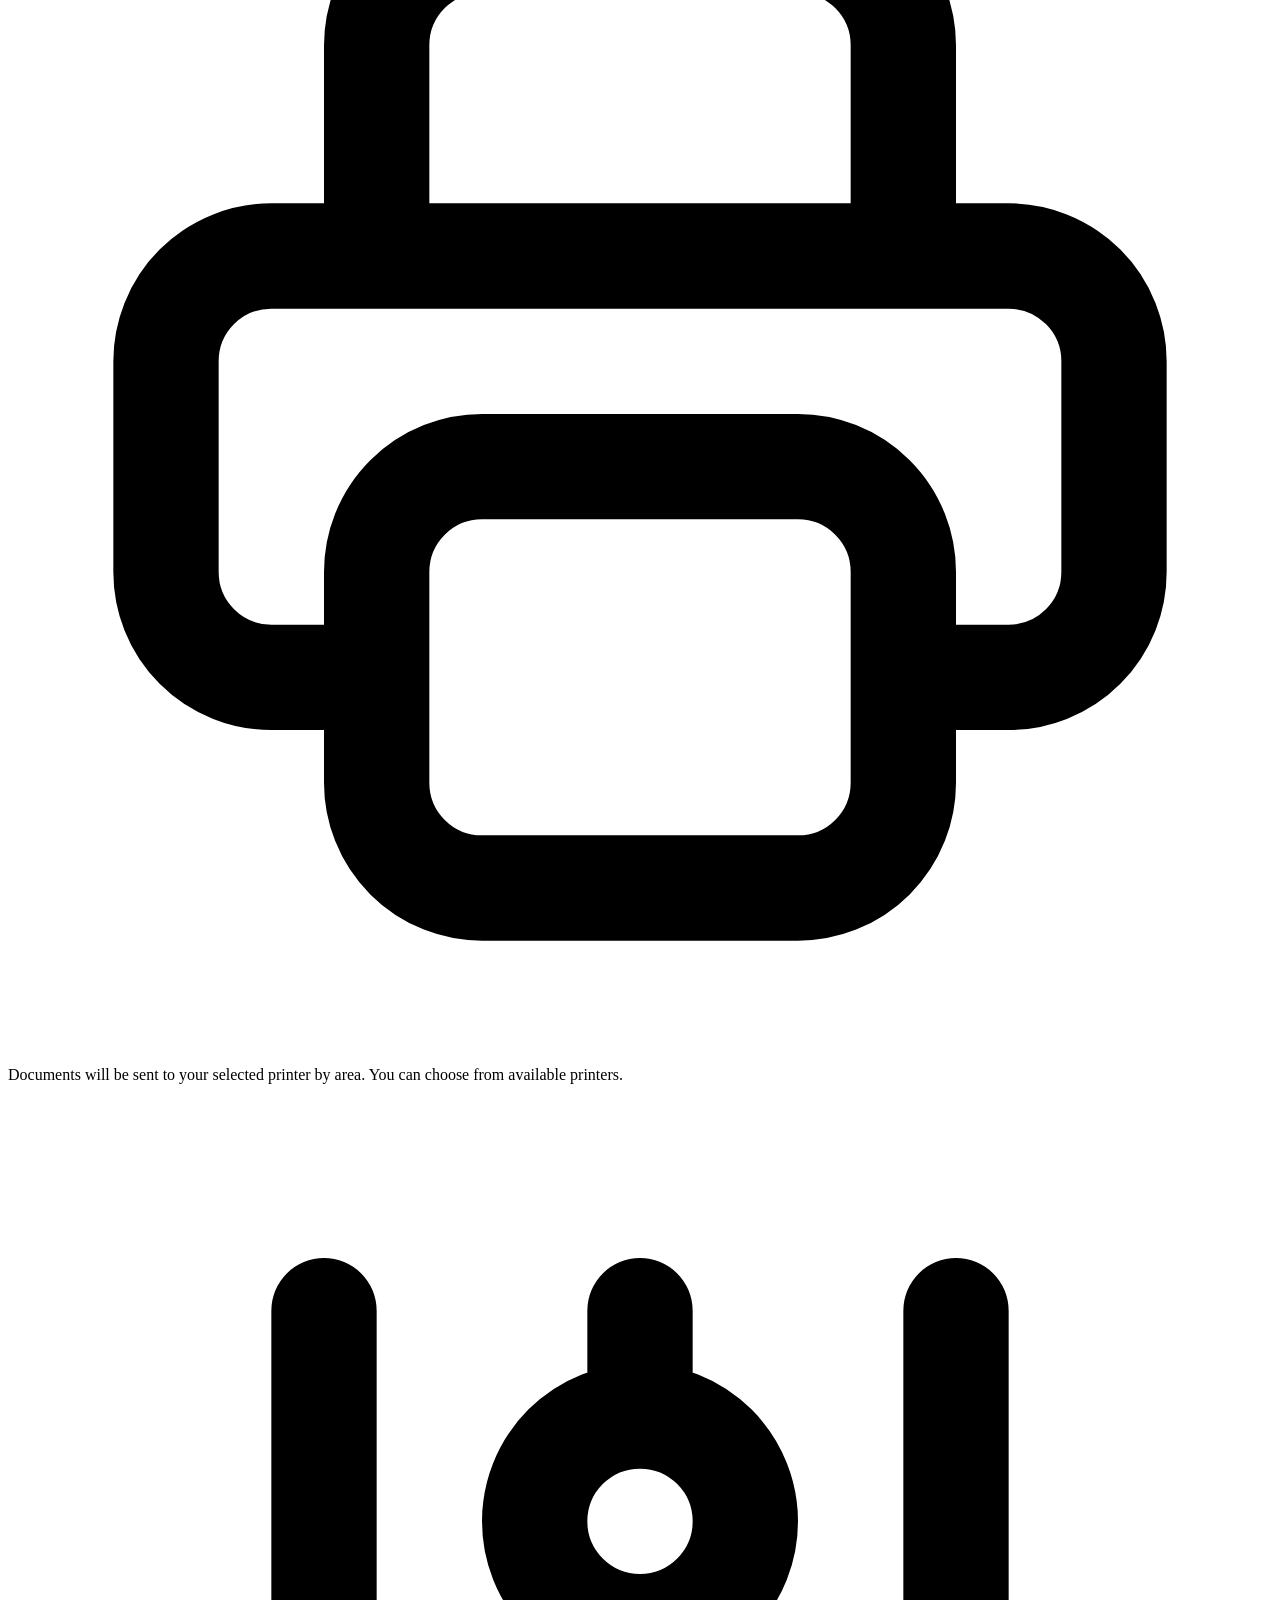
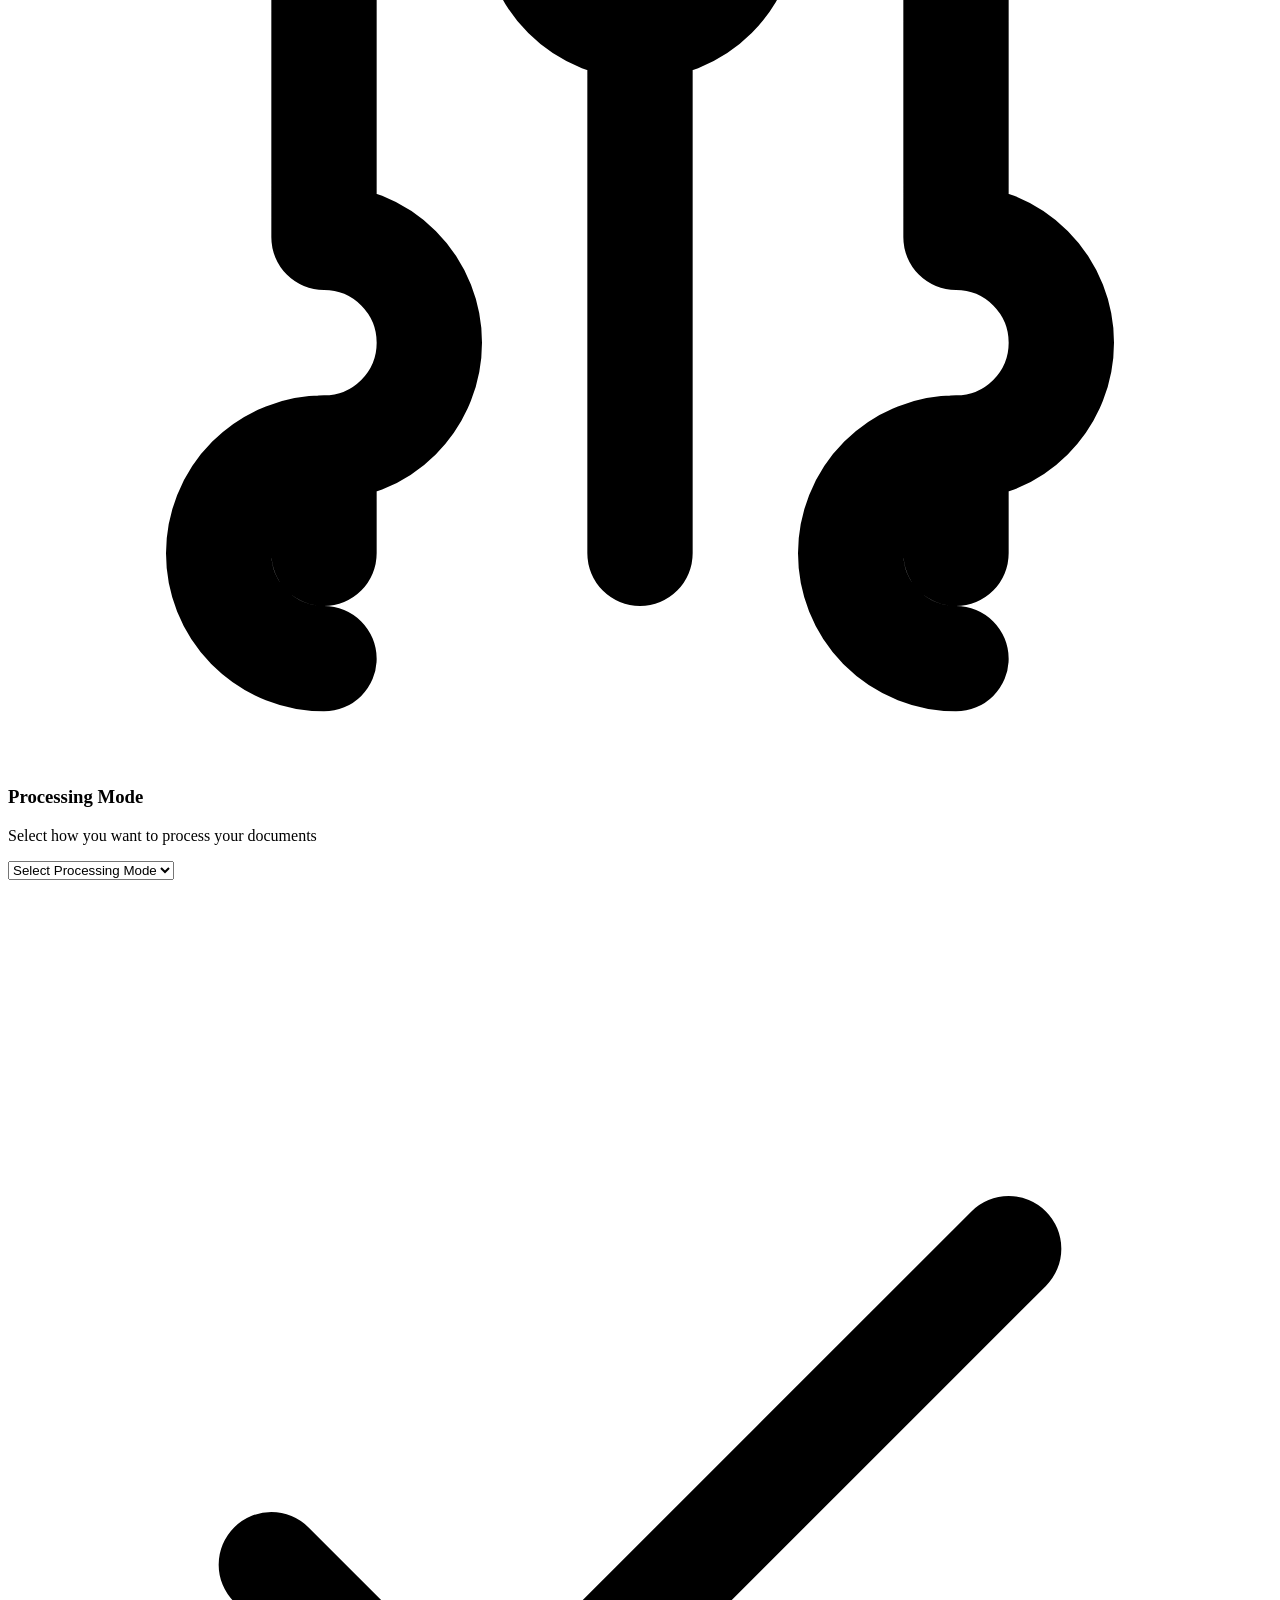
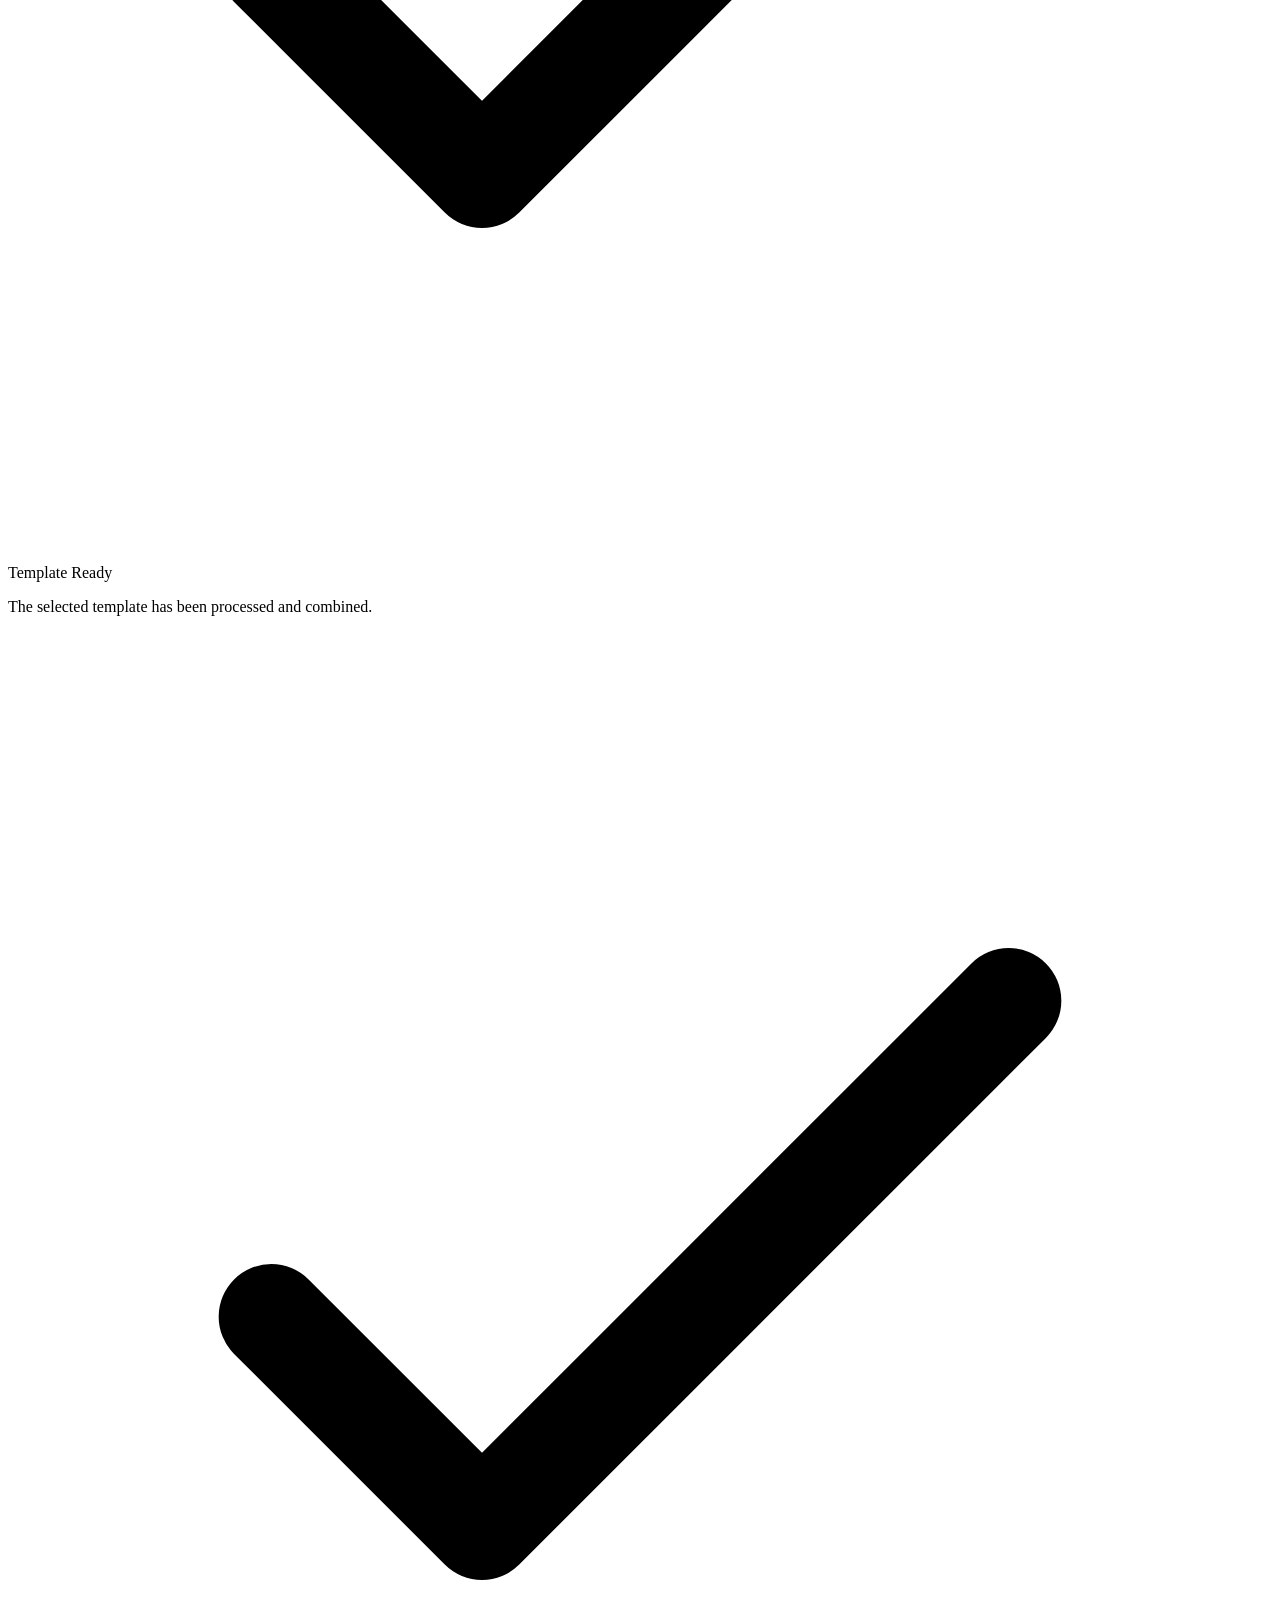
==== commit c8cc961a: "upt styling" ====
--- a/index.html
+++ b/index.html
@@ -1,5 +1,6 @@
 <!DOCTYPE html>
 <html lang="en">
+
 <head>
     <meta charset="UTF-8">
     <meta name="viewport" content="width=device-width, initial-scale=1.0">
@@ -15,7 +16,8 @@
     <div id="loginModal" class="fixed inset-0 bg-black bg-opacity-70 flex items-center justify-center z-50 p-4">
         <div class="glass-effect p-8 rounded-2xl shadow-large w-full max-w-md transform animate-fade-in">
             <div class="text-center mb-8">
-                <div class="w-16 h-16 bg-primary rounded-full flex items-center justify-center mx-auto mb-4">
+                <div class="w-16 h-16 rounded-full flex items-center justify-center mx-auto mb-4"
+                    style="background-color: #299251;">
                     <svg class="w-8 h-8 text-white" fill="none" stroke="currentColor" viewBox="0 0 24 24">
                         <path stroke-linecap="round" stroke-linejoin="round" stroke-width="2"
                             d="M9 12h6m-6 4h6m2 5H7a2 2 0 01-2-2V5a2 2 0 012-2h5.586a1 1 0 01.707.293l5.414 5.414a1 1 0 01.293.707V19a2 2 0 01-2 2z">
@@ -26,7 +28,8 @@
                 <p class="text-text-secondary">Sign in to continue to your dashboard</p>
             </div>
             <button id="loginButton"
-                class="btn w-full bg-primary hover:bg-primary-dark text-white py-3 px-6 rounded-xl font-medium shadow-medium">
+                class="btn w-full text-white py-3 px-6 rounded-xl font-medium shadow-medium hover:brightness-90"
+                style="background-color: #299251;">
                 <svg class="w-5 h-5 inline mr-2" fill="none" stroke="currentColor" viewBox="0 0 24 24">
                     <path stroke-linecap="round" stroke-linejoin="round" stroke-width="2"
                         d="M11 16l-4-4m0 0l4-4m-4 4h14m-5 4v1a3 3 0 01-3 3H6a3 3 0 01-3-3V7a3 3 0 013-3h4a3 3 0 013 3v1">
@@ -40,6 +43,7 @@
             </p>
         </div>
     </div>
+
 
     <!-- Mobile Menu Overlay -->
     <div id="mobileMenuOverlay" class="fixed inset-0 mobile-menu-overlay z-40 md:hidden hidden"></div>
@@ -161,16 +165,19 @@
                     <!-- Output Format Selection Card -->
                     <div class="card bg-surface rounded-xl shadow-soft border border-border-light p-6 mt-6">
                         <div class="flex items-center gap-3 mb-4">
-                            <div class="w-10 h-10 bg-secondary bg-opacity-10 rounded-lg flex items-center justify-center">
-                                <svg class="w-5 h-5 text-secondary" fill="none" stroke="currentColor" viewBox="0 0 24 24">
-                                    <path stroke-linecap="round" stroke-linejoin="round" stroke-width="2" 
+                            <div
+                                class="w-10 h-10 bg-secondary bg-opacity-10 rounded-lg flex items-center justify-center">
+                                <svg class="w-5 h-5 text-secondary" fill="none" stroke="currentColor"
+                                    viewBox="0 0 24 24">
+                                    <path stroke-linecap="round" stroke-linejoin="round" stroke-width="2"
                                         d="M9 12h6m-6 4h6m2 5H7a2 2 0 01-2-2V5a2 2 0 012-2h5.586a1 1 0 01.707.293l5.414 5.414a1 1 0 01.293.707V19a2 2 0 01-2 2z">
                                     </path>
                                 </svg>
                             </div>
                             <div>
                                 <h3 class="text-lg font-semibold text-text-primary">Output Format</h3>
-                                <p class="text-sm text-text-secondary">Choose how you want to receive the generated documents</p>
+                                <p class="text-sm text-text-secondary">Choose how you want to receive the generated
+                                    documents</p>
                             </div>
                         </div>
                         <select id="outputFormatSelect"
@@ -179,30 +186,35 @@
                             <option value="zip">Download as ZIP file</option>
                             <option value="print">Print directly</option>
                         </select>
-                        
+
                         <!-- Format info messages -->
                         <div id="zipFormatInfo" class="mt-3 bg-blue-50 border border-blue-200 rounded-lg p-3">
                             <div class="flex items-center gap-2">
-                                <svg class="w-5 h-5 text-blue-600" fill="none" stroke="currentColor" viewBox="0 0 24 24">
-                                    <path stroke-linecap="round" stroke-linejoin="round" stroke-width="2" 
+                                <svg class="w-5 h-5 text-blue-600" fill="none" stroke="currentColor"
+                                    viewBox="0 0 24 24">
+                                    <path stroke-linecap="round" stroke-linejoin="round" stroke-width="2"
                                         d="M13 16h-1v-4h-1m1-4h.01M21 12a9 9 0 11-18 0 9 9 0 0118 0z"></path>
                                 </svg>
-                                <p class="text-sm text-blue-700">Documents will be packaged in a ZIP file for download.</p>
-                            </div>
-                        </div>
-                        
+                                <p class="text-sm text-blue-700">Documents will be packaged in a ZIP file for download.
+                                </p>
+                            </div>
+                        </div>
+
                         <div id="printFormatInfo" class="mt-3 bg-blue-50 border border-blue-200 rounded-lg p-3 hidden">
                             <div class="flex items-center gap-2">
-                                <svg class="w-5 h-5 text-blue-600" fill="none" stroke="currentColor" viewBox="0 0 24 24">
-                                    <path stroke-linecap="round" stroke-linejoin="round" stroke-width="2" 
-                                        d="M17 17h2a2 2 0 002-2v-4a2 2 0 00-2-2H5a2 2 0 00-2 2v4a2 2 0 002 2h2m2 4h6a2 2 0 002-2v-4a2 2 0 00-2-2H9a2 2 0 00-2 2v4a2 2 0 002 2zm8-12V5a2 2 0 00-2-2H9a2 2 0 00-2 2v4h10z"></path>
-                            </svg>
-                                <p class="text-sm text-blue-700">Documents will be sent to your selected printer by area. You can choose from available printers.</p>
+                                <svg class="w-5 h-5 text-blue-600" fill="none" stroke="currentColor"
+                                    viewBox="0 0 24 24">
+                                    <path stroke-linecap="round" stroke-linejoin="round" stroke-width="2"
+                                        d="M17 17h2a2 2 0 002-2v-4a2 2 0 00-2-2H5a2 2 0 00-2 2v4a2 2 0 002 2h2m2 4h6a2 2 0 002-2v-4a2 2 0 00-2-2H9a2 2 0 00-2 2v4a2 2 0 002 2zm8-12V5a2 2 0 00-2-2H9a2 2 0 00-2 2v4h10z">
+                                    </path>
+                                </svg>
+                                <p class="text-sm text-blue-700">Documents will be sent to your selected printer by
+                                    area. You can choose from available printers.</p>
                             </div>
                         </div>
                     </div>
                     <!-- Mode Selection Card -->
-                    <div class="card bg-surface rounded-xl shadow-soft border border-border-light p-6">
+                    <div id="modeCard" class="card bg-surface rounded-xl shadow-soft border border-border-light p-6">
                         <div class="flex items-center gap-3 mb-4">
                             <div class="w-10 h-10 bg-primary bg-opacity-10 rounded-lg flex items-center justify-center">
                                 <svg class="w-5 h-5 text-primary" fill="none" stroke="currentColor" viewBox="0 0 24 24">
@@ -296,22 +308,6 @@
                         </div>
                     </div>
 
-                    <!-- Content Status
-                    <div id="contentStatus" class="hidden">
-                        <div class="bg-green-50 border border-green-200 rounded-xl p-4">
-                            <div class="flex items-center gap-3">
-                                <div class="w-8 h-8 bg-green-100 rounded-full flex items-center justify-center">
-                                    <svg class="w-4 h-4 text-green-600" fill="none" stroke="currentColor" viewBox="0 0 24 24">
-                                        <path stroke-linecap="round" stroke-linejoin="round" stroke-width="2" d="M5 13l4 4L19 7"></path>
-                                    </svg>
-                                </div>
-                                <div>
-                                    <p class="font-medium text-green-900">Success!</p>
-                                    <p id="contentStatusText" class="text-sm text-green-700"></p>
-                                </div>
-                            </div>
-                        </div>
-                    </div> -->
 
                     <!-- Placeholders Display -->
                     <div id="placeholdersDisplay" class="hidden">
@@ -336,22 +332,7 @@
                         </div>
                     </div>
 
-                    <!-- Template Content Status -->
-                    <!-- <div id="templatecontentStatus" class="hidden">
-                        <div class="bg-red-50 border border-red-200 rounded-xl p-4">
-                            <div class="flex items-center gap-3">
-                                <div class="w-8 h-8 bg-red-100 rounded-full flex items-center justify-center">
-                                    <svg class="w-4 h-4 text-red-600" fill="none" stroke="currentColor" viewBox="0 0 24 24">
-                                        <path stroke-linecap="round" stroke-linejoin="round" stroke-width="2" d="M12 8v4m0 4h.01M21 12a9 9 0 11-18 0 9 9 0 0118 0z"></path>
-                                    </svg>
-                                </div>
-                                <div>
-                                    <p class="font-medium text-red-900">Alert!</p>
-                                    <p id="templatecontentStatusText" class="text-sm text-red-700"></p>
-                                </div>
-                            </div>
-                        </div>
-                    </div> -->
+
 
                     <!-- File Upload Section -->
                     <div id="uploadSection" class="hidden">
@@ -372,9 +353,9 @@
                                         viewBox="0 0 24 24">
                                         <path stroke-linecap="round" stroke-linejoin="round" stroke-width="2"
                                             d="M7 16a4 4 0 01-.88-7.903A5 5 0 1115.9 6L16 6a5 5 0 011 9.9M15 13l-3-3m0 0l-3 3m3-3v12">
-                                            </path>
-                                        </svg>
-                                    </div>
+                                        </path>
+                                    </svg>
+                                </div>
                                 <div>
                                     <h3 class="text-lg font-semibold text-text-primary">Upload Excel File</h3>
                                     <p class="text-sm text-text-secondary">Upload your data file to process</p>
@@ -441,6 +422,25 @@
                                 <div id="progressBar"
                                     class="progress-bar bg-gradient-to-r from-primary to-secondary h-full rounded-full"
                                     style="width: 0%"></div>
+                            </div>
+
+                            <!-- Error Message -->
+                            <div id="errorMessage" class="hidden">
+                                <div class="bg-red-50 border border-red-200 rounded-xl p-4 animate-fade-in">
+                                    <div class="flex items-center gap-3">
+                                        <div class="w-8 h-8 bg-red-100 rounded-full flex items-center justify-center">
+                                            <svg class="w-4 h-4 text-red-600" fill="none" stroke="currentColor"
+                                                viewBox="0 0 24 24">
+                                                <path stroke-linecap="round" stroke-linejoin="round" stroke-width="2"
+                                                    d="M12 8v4m0 4h.01M21 12a9 9 0 11-18 0 9 9 0 0118 0z"></path>
+                                            </svg>
+                                        </div>
+                                        <div>
+                                            <p class="font-medium text-red-900">Error</p>
+                                            <p class="text-sm text-red-700"><span></span></p>
+                                        </div>
+                                    </div>
+                                </div>
                             </div>
 
                             <!-- Result Section -->
@@ -470,24 +470,7 @@
                         </div>
                     </div>
 
-                    <!-- Error Message -->
-                    <div id="errorMessage" class="hidden">
-                        <div class="bg-red-50 border border-red-200 rounded-xl p-4 animate-fade-in">
-                            <div class="flex items-center gap-3">
-                                <div class="w-8 h-8 bg-red-100 rounded-full flex items-center justify-center">
-                                    <svg class="w-4 h-4 text-red-600" fill="none" stroke="currentColor"
-                                        viewBox="0 0 24 24">
-                                        <path stroke-linecap="round" stroke-linejoin="round" stroke-width="2"
-                                            d="M12 8v4m0 4h.01M21 12a9 9 0 11-18 0 9 9 0 0118 0z"></path>
-                                    </svg>
-                                </div>
-                                <div>
-                                    <p class="font-medium text-red-900">Error</p>
-                                    <p class="text-sm text-red-700"><span></span></p>
-                                </div>
-                            </div>
-                        </div>
-                    </div>
+
                 </div>
 
                 <!-- User Management Section -->
@@ -497,8 +480,11 @@
                         <div class="bg-gradient-to-br from-blue-50 to-blue-100 p-6 rounded-2xl border border-blue-200">
                             <div class="flex items-center gap-4">
                                 <div class="w-12 h-12 bg-blue-500 rounded-xl flex items-center justify-center">
-                                    <svg class="w-6 h-6 text-white" fill="none" stroke="currentColor" viewBox="0 0 24 24">
-                                        <path stroke-linecap="round" stroke-linejoin="round" stroke-width="2" d="M12 4.354a4 4 0 110 5.292M15 21H3v-1a6 6 0 0112 0v1zm0 0h6v-1a6 6 0 00-9-5.197m13.5-9a2.5 2.5 0 11-5 0 2.5 2.5 0 015 0z"></path>
+                                    <svg class="w-6 h-6 text-white" fill="none" stroke="currentColor"
+                                        viewBox="0 0 24 24">
+                                        <path stroke-linecap="round" stroke-linejoin="round" stroke-width="2"
+                                            d="M12 4.354a4 4 0 110 5.292M15 21H3v-1a6 6 0 0112 0v1zm0 0h6v-1a6 6 0 00-9-5.197m13.5-9a2.5 2.5 0 11-5 0 2.5 2.5 0 015 0z">
+                                        </path>
                                     </svg>
                                 </div>
                                 <div>
@@ -507,12 +493,16 @@
                                 </div>
                             </div>
                         </div>
-                        
-                        <div class="bg-gradient-to-br from-green-50 to-green-100 p-6 rounded-2xl border border-green-200">
+
+                        <div
+                            class="bg-gradient-to-br from-green-50 to-green-100 p-6 rounded-2xl border border-green-200">
                             <div class="flex items-center gap-4">
                                 <div class="w-12 h-12 bg-green-500 rounded-xl flex items-center justify-center">
-                                    <svg class="w-6 h-6 text-white" fill="none" stroke="currentColor" viewBox="0 0 24 24">
-                                        <path stroke-linecap="round" stroke-linejoin="round" stroke-width="2" d="M9 12l2 2 4-4m5.618-4.016A11.955 11.955 0 0112 2.944a11.955 11.955 0 01-8.618 3.04A12.02 12.02 0 003 9c0 5.591 3.824 10.29 9 11.622 5.176-1.332 9-6.03 9-11.622 0-1.042-.133-2.052-.382-3.016z"></path>
+                                    <svg class="w-6 h-6 text-white" fill="none" stroke="currentColor"
+                                        viewBox="0 0 24 24">
+                                        <path stroke-linecap="round" stroke-linejoin="round" stroke-width="2"
+                                            d="M9 12l2 2 4-4m5.618-4.016A11.955 11.955 0 0112 2.944a11.955 11.955 0 01-8.618 3.04A12.02 12.02 0 003 9c0 5.591 3.824 10.29 9 11.622 5.176-1.332 9-6.03 9-11.622 0-1.042-.133-2.052-.382-3.016z">
+                                        </path>
                                     </svg>
                                 </div>
                                 <div>
@@ -521,12 +511,16 @@
                                 </div>
                             </div>
                         </div>
-                        
-                        <div class="bg-gradient-to-br from-purple-50 to-purple-100 p-6 rounded-2xl border border-purple-200">
+
+                        <div
+                            class="bg-gradient-to-br from-purple-50 to-purple-100 p-6 rounded-2xl border border-purple-200">
                             <div class="flex items-center gap-4">
                                 <div class="w-12 h-12 bg-purple-500 rounded-xl flex items-center justify-center">
-                                    <svg class="w-6 h-6 text-white" fill="none" stroke="currentColor" viewBox="0 0 24 24">
-                                        <path stroke-linecap="round" stroke-linejoin="round" stroke-width="2" d="M16 7a4 4 0 11-8 0 4 4 0 018 0zM12 14a7 7 0 00-7 7h14a7 7 0 00-7-7z"></path>
+                                    <svg class="w-6 h-6 text-white" fill="none" stroke="currentColor"
+                                        viewBox="0 0 24 24">
+                                        <path stroke-linecap="round" stroke-linejoin="round" stroke-width="2"
+                                            d="M16 7a4 4 0 11-8 0 4 4 0 018 0zM12 14a7 7 0 00-7 7h14a7 7 0 00-7-7z">
+                                        </path>
                                     </svg>
                                 </div>
                                 <div>
@@ -549,7 +543,8 @@
                                 <button id="addUserButton"
                                     class="inline-flex items-center gap-2 bg-white bg-opacity-20 hover:bg-opacity-30 backdrop-blur-sm text-white py-3 px-6 rounded-xl font-semibold transition-all duration-200 ease-in-out border border-white border-opacity-30">
                                     <svg class="w-5 h-5" fill="none" stroke="currentColor" viewBox="0 0 24 24">
-                                        <path stroke-linecap="round" stroke-linejoin="round" stroke-width="2" d="M12 4v16m8-8H4"></path>
+                                        <path stroke-linecap="round" stroke-linejoin="round" stroke-width="2"
+                                            d="M12 4v16m8-8H4"></path>
                                     </svg>
                                     <span>Add New User</span>
                                 </button>
@@ -561,22 +556,27 @@
                             <div class="flex flex-col sm:flex-row gap-4">
                                 <div class="flex-1">
                                     <div class="relative">
-                                        <div class="absolute inset-y-0 left-0 pl-3 flex items-center pointer-events-none">
-                                            <svg class="h-5 w-5 text-gray-400" fill="none" stroke="currentColor" viewBox="0 0 24 24">
-                                                <path stroke-linecap="round" stroke-linejoin="round" stroke-width="2" d="M21 21l-6-6m2-5a7 7 0 11-14 0 7 7 0 0114 0z"></path>
+                                        <div
+                                            class="absolute inset-y-0 left-0 pl-3 flex items-center pointer-events-none">
+                                            <svg class="h-5 w-5 text-gray-400" fill="none" stroke="currentColor"
+                                                viewBox="0 0 24 24">
+                                                <path stroke-linecap="round" stroke-linejoin="round" stroke-width="2"
+                                                    d="M21 21l-6-6m2-5a7 7 0 11-14 0 7 7 0 0114 0z"></path>
                                             </svg>
                                         </div>
-                                        <input id="userSearchInput" type="text" placeholder="Search users by email..." 
-                                               class="block w-full pl-10 pr-3 py-2 border border-gray-300 rounded-lg focus:ring-2 focus:ring-blue-500 focus:border-blue-500 bg-white">
+                                        <input id="userSearchInput" type="text" placeholder="Search users by email..."
+                                            class="block w-full pl-10 pr-3 py-2 border border-gray-300 rounded-lg focus:ring-2 focus:ring-blue-500 focus:border-blue-500 bg-white">
                                     </div>
                                 </div>
                                 <div class="flex gap-2">
-                                    <select id="accessFilter" class="px-4 py-2 border border-gray-300 rounded-lg focus:ring-2 focus:ring-blue-500 focus:border-blue-500 bg-white">
+                                    <select id="accessFilter"
+                                        class="px-4 py-2 border border-gray-300 rounded-lg focus:ring-2 focus:ring-blue-500 focus:border-blue-500 bg-white">
                                         <option value="">All Access Levels</option>
                                         <option value="admin">Admin</option>
                                         <option value="user">User</option>
                                     </select>
-                                    <button id="clearFilters" class="px-4 py-2 text-gray-600 hover:text-gray-800 hover:bg-gray-100 rounded-lg transition-colors">
+                                    <button id="clearFilters"
+                                        class="px-4 py-2 text-gray-600 hover:text-gray-800 hover:bg-gray-100 rounded-lg transition-colors">
                                         Clear
                                     </button>
                                 </div>
@@ -588,34 +588,54 @@
                             <table class="min-w-full table-auto">
                                 <thead class="bg-gray-50">
                                     <tr class="border-b border-gray-200">
-                                        <th scope="col" class="text-left py-4 px-8 font-semibold text-gray-700 text-sm uppercase tracking-wider">
+                                        <th scope="col"
+                                            class="text-left py-4 px-8 font-semibold text-gray-700 text-sm uppercase tracking-wider">
                                             <div class="flex items-center gap-2">
-                                                <svg class="w-4 h-4 text-blue-500" fill="none" stroke="currentColor" viewBox="0 0 24 24">
-                                                    <path stroke-linecap="round" stroke-linejoin="round" stroke-width="2" d="M16 12a4 4 0 10-8 0 4 4 0 008 0zm0 0v1.5a2.5 2.5 0 005 0V12a9 9 0 10-9 9m4.5-1.206a8.959 8.959 0 01-4.5 1.207"></path>
+                                                <svg class="w-4 h-4 text-blue-500" fill="none" stroke="currentColor"
+                                                    viewBox="0 0 24 24">
+                                                    <path stroke-linecap="round" stroke-linejoin="round"
+                                                        stroke-width="2"
+                                                        d="M16 12a4 4 0 10-8 0 4 4 0 008 0zm0 0v1.5a2.5 2.5 0 005 0V12a9 9 0 10-9 9m4.5-1.206a8.959 8.959 0 01-4.5 1.207">
+                                                    </path>
                                                 </svg>
                                                 Email
                                             </div>
                                         </th>
-                                        <th scope="col" class="text-left py-4 px-8 font-semibold text-gray-700 text-sm uppercase tracking-wider">
+                                        <th scope="col"
+                                            class="text-left py-4 px-8 font-semibold text-gray-700 text-sm uppercase tracking-wider">
                                             <div class="flex items-center gap-2">
-                                                <svg class="w-4 h-4 text-blue-500" fill="none" stroke="currentColor" viewBox="0 0 24 24">
-                                                    <path stroke-linecap="round" stroke-linejoin="round" stroke-width="2" d="M19 21V5a2 2 0 00-2-2H7a2 2 0 00-2 2v16m14 0h2m-2 0h-5m-9 0H3m2 0h5M9 7h1m-1 4h1m4-4h1m-1 4h1m-5 10v-5a1 1 0 011-1h2a1 1 0 011 1v5m-4 0h4"></path>
+                                                <svg class="w-4 h-4 text-blue-500" fill="none" stroke="currentColor"
+                                                    viewBox="0 0 24 24">
+                                                    <path stroke-linecap="round" stroke-linejoin="round"
+                                                        stroke-width="2"
+                                                        d="M19 21V5a2 2 0 00-2-2H7a2 2 0 00-2 2v16m14 0h2m-2 0h-5m-9 0H3m2 0h5M9 7h1m-1 4h1m4-4h1m-1 4h1m-5 10v-5a1 1 0 011-1h2a1 1 0 011 1v5m-4 0h4">
+                                                    </path>
                                                 </svg>
                                                 Template Folders
                                             </div>
                                         </th>
-                                        <th scope="col" class="text-left py-4 px-8 font-semibold text-gray-700 text-sm uppercase tracking-wider">
+                                        <th scope="col"
+                                            class="text-left py-4 px-8 font-semibold text-gray-700 text-sm uppercase tracking-wider">
                                             <div class="flex items-center gap-2">
-                                                <svg class="w-4 h-4 text-blue-500" fill="none" stroke="currentColor" viewBox="0 0 24 24">
-                                                    <path stroke-linecap="round" stroke-linejoin="round" stroke-width="2" d="M9 12l2 2 4-4m5.618-4.016A11.955 11.955 0 0112 2.944a11.955 11.955 0 01-8.618 3.04A12.02 12.02 0 003 9c0 5.591 3.824 10.29 9 11.622 5.176-1.332 9-6.03 9-11.622 0-1.042-.133-2.052-.382-3.016z"></path>
+                                                <svg class="w-4 h-4 text-blue-500" fill="none" stroke="currentColor"
+                                                    viewBox="0 0 24 24">
+                                                    <path stroke-linecap="round" stroke-linejoin="round"
+                                                        stroke-width="2"
+                                                        d="M9 12l2 2 4-4m5.618-4.016A11.955 11.955 0 0112 2.944a11.955 11.955 0 01-8.618 3.04A12.02 12.02 0 003 9c0 5.591 3.824 10.29 9 11.622 5.176-1.332 9-6.03 9-11.622 0-1.042-.133-2.052-.382-3.016z">
+                                                    </path>
                                                 </svg>
                                                 Access Level
                                             </div>
                                         </th>
-                                        <th scope="col" class="text-left py-4 px-8 font-semibold text-gray-700 text-sm uppercase tracking-wider">
+                                        <th scope="col"
+                                            class="text-left py-4 px-8 font-semibold text-gray-700 text-sm uppercase tracking-wider">
                                             <div class="flex items-center gap-2">
-                                                <svg class="w-4 h-4 text-blue-500" fill="none" stroke="currentColor" viewBox="0 0 24 24">
-                                                    <path stroke-linecap="round" stroke-linejoin="round" stroke-width="2" d="M12 5v.01M12 12v.01M12 19v.01M12 6a1 1 0 110-2 1 1 0 010 2zm0 7a1 1 0 110-2 1 1 0 010 2zm0 7a1 1 0 110-2 1 1 0 010 2z"></path>
+                                                <svg class="w-4 h-4 text-blue-500" fill="none" stroke="currentColor"
+                                                    viewBox="0 0 24 24">
+                                                    <path stroke-linecap="round" stroke-linejoin="round"
+                                                        stroke-width="2"
+                                                        d="M12 5v.01M12 12v.01M12 19v.01M12 6a1 1 0 110-2 1 1 0 010 2zm0 7a1 1 0 110-2 1 1 0 010 2zm0 7a1 1 0 110-2 1 1 0 010 2z">
+                                                    </path>
                                                 </svg>
                                                 Actions
                                             </div>
@@ -732,7 +752,7 @@
                                 </tbody>
                             </table>
                         </div>
-                        
+
                         <!-- Audit Trail Pagination -->
                         <div id="auditPagination" class="mt-4"></div>
                     </div>
@@ -795,4 +815,4 @@
     <script src="/static/script.js"></script>
 </body>
 
-</html>
+</html>
--- a/static/style.css
+++ b/static/style.css
@@ -166,4 +166,5 @@
     border-radius: 50%;
     border-top-color: #fff;
     animation: spin 1s ease-in-out infinite;
-}+}
+
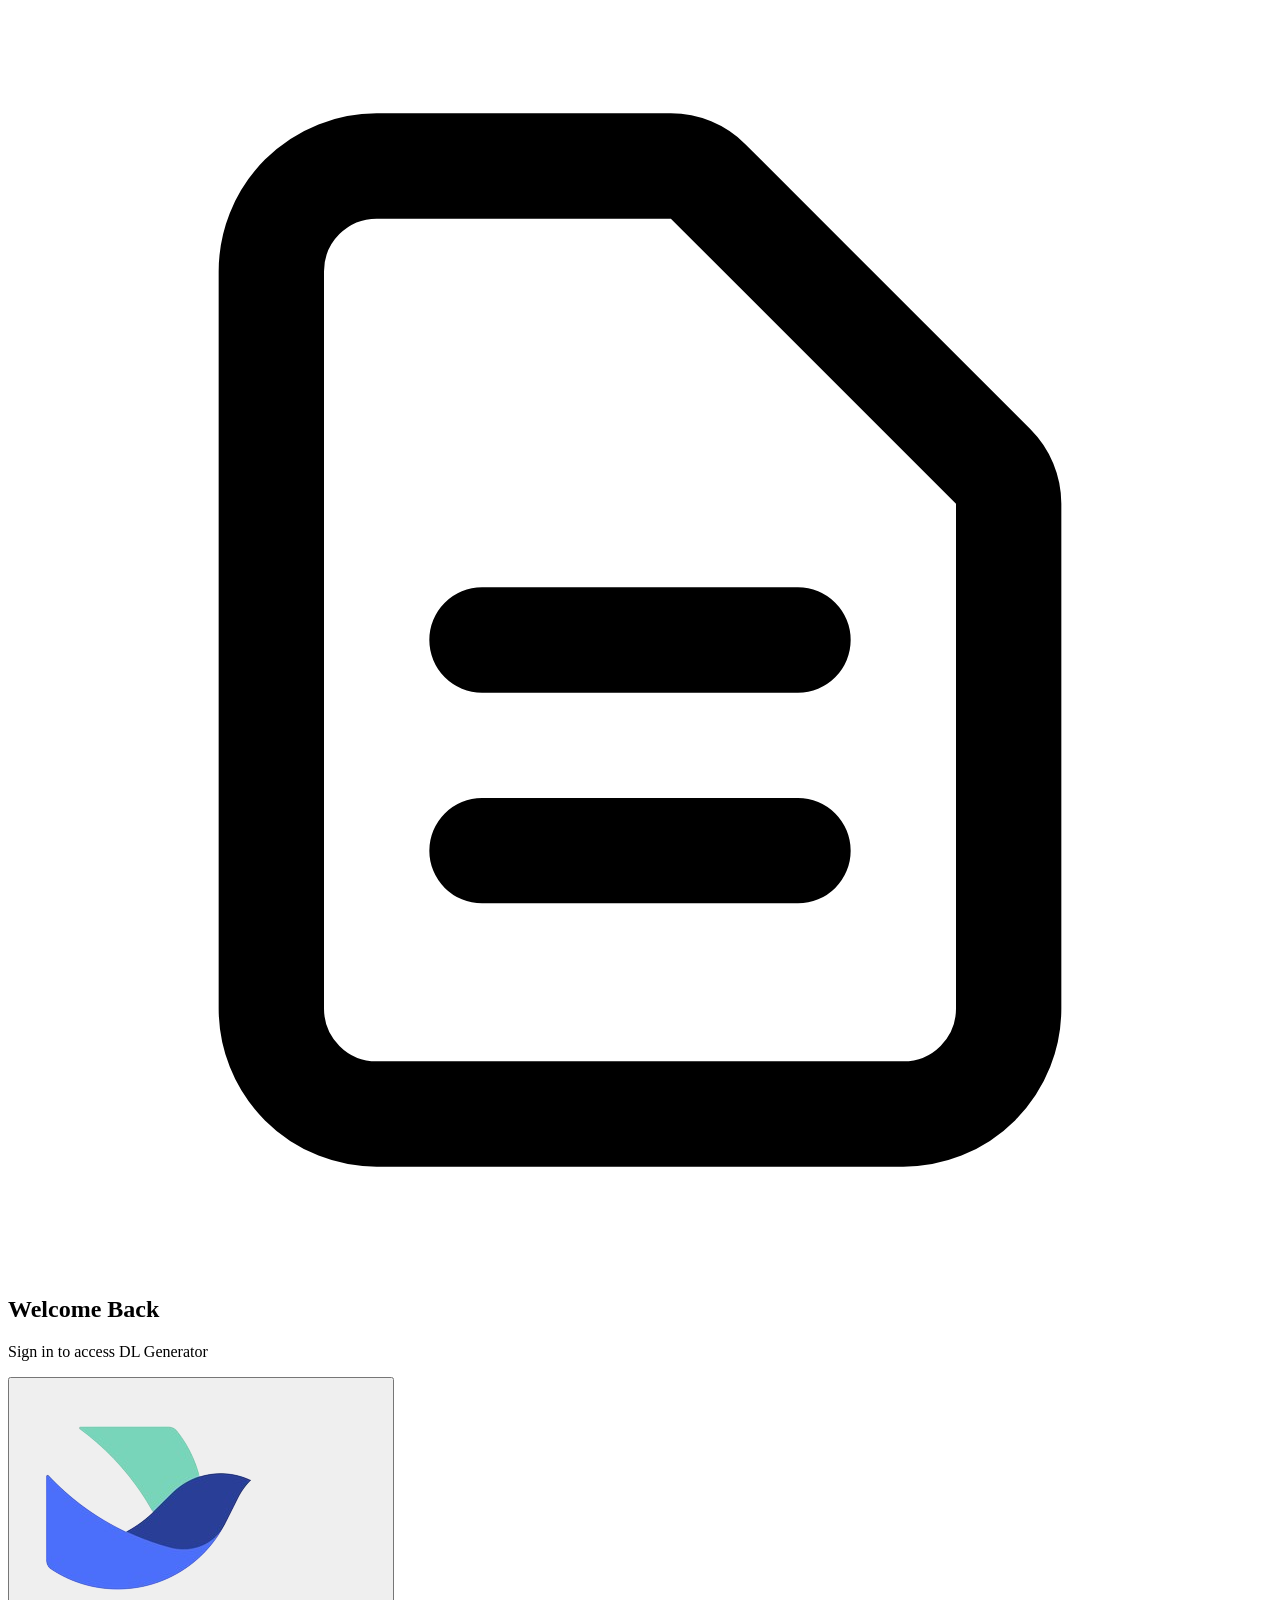
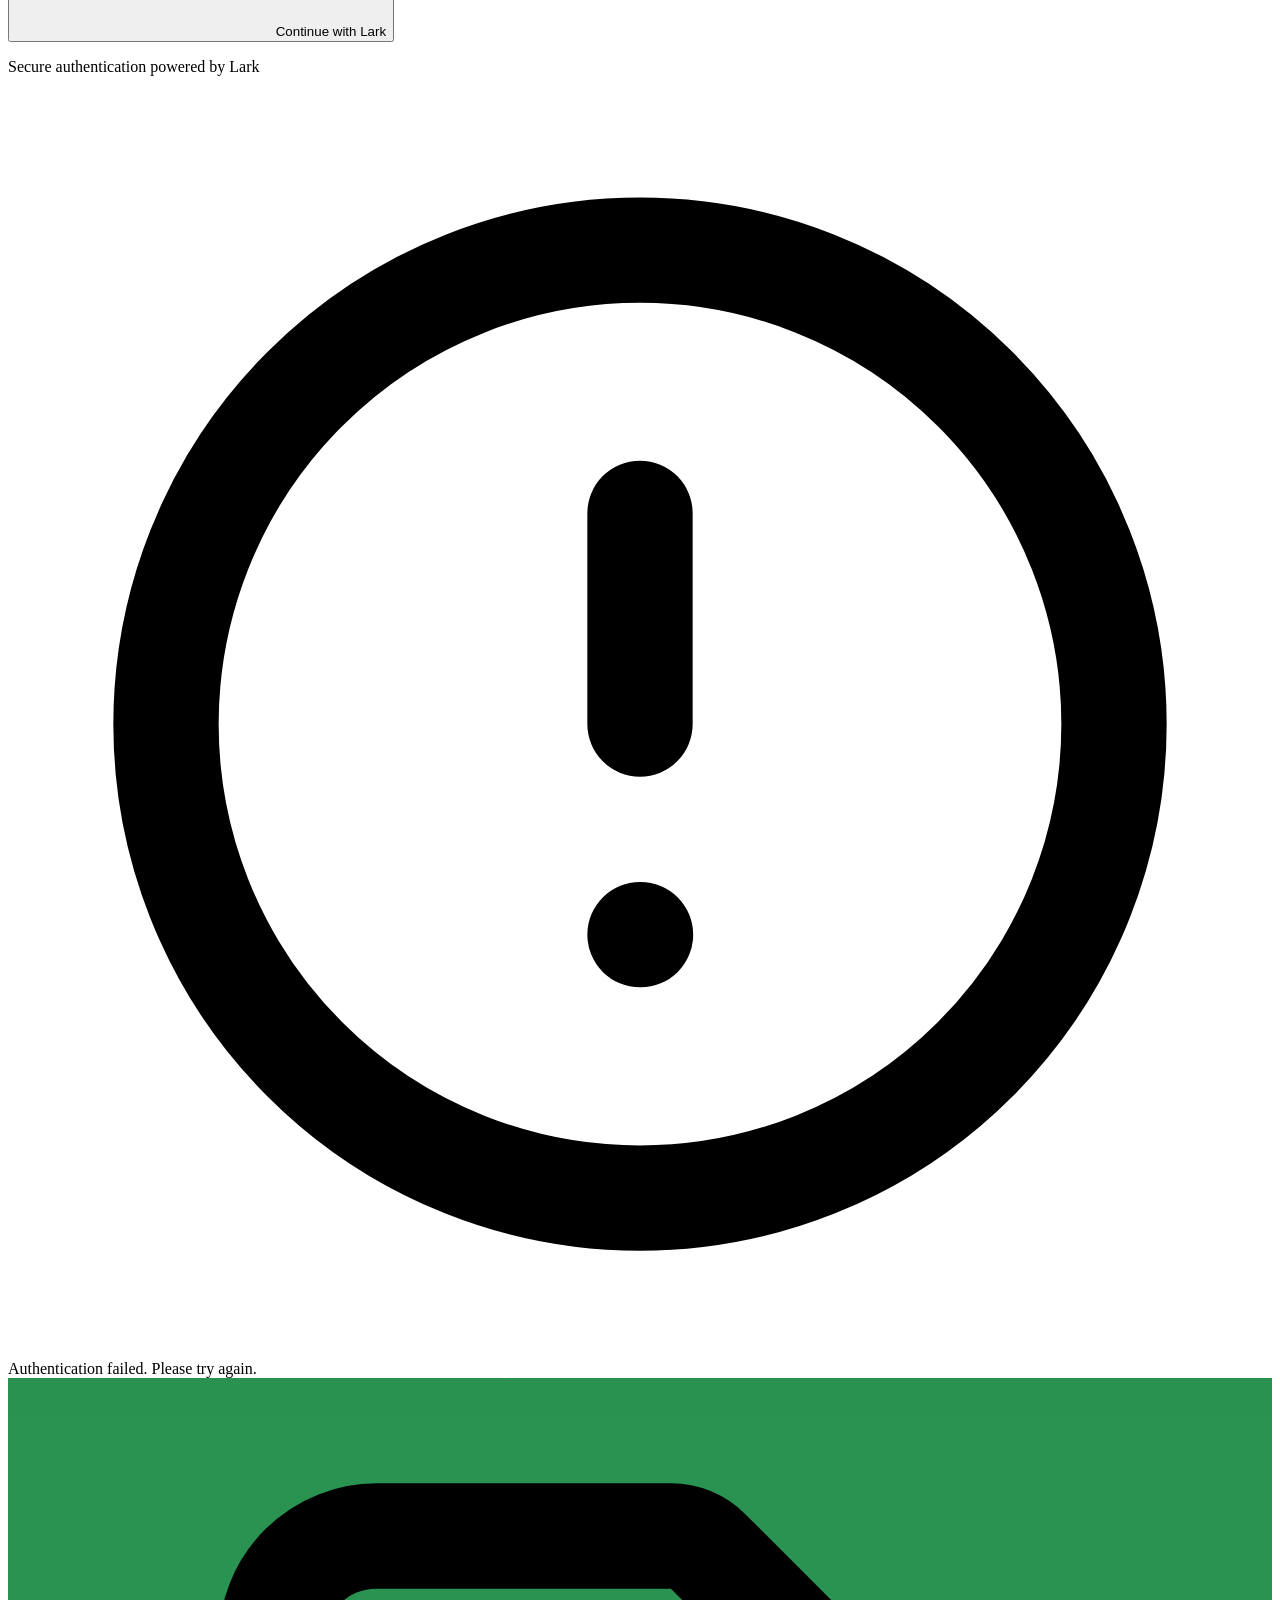
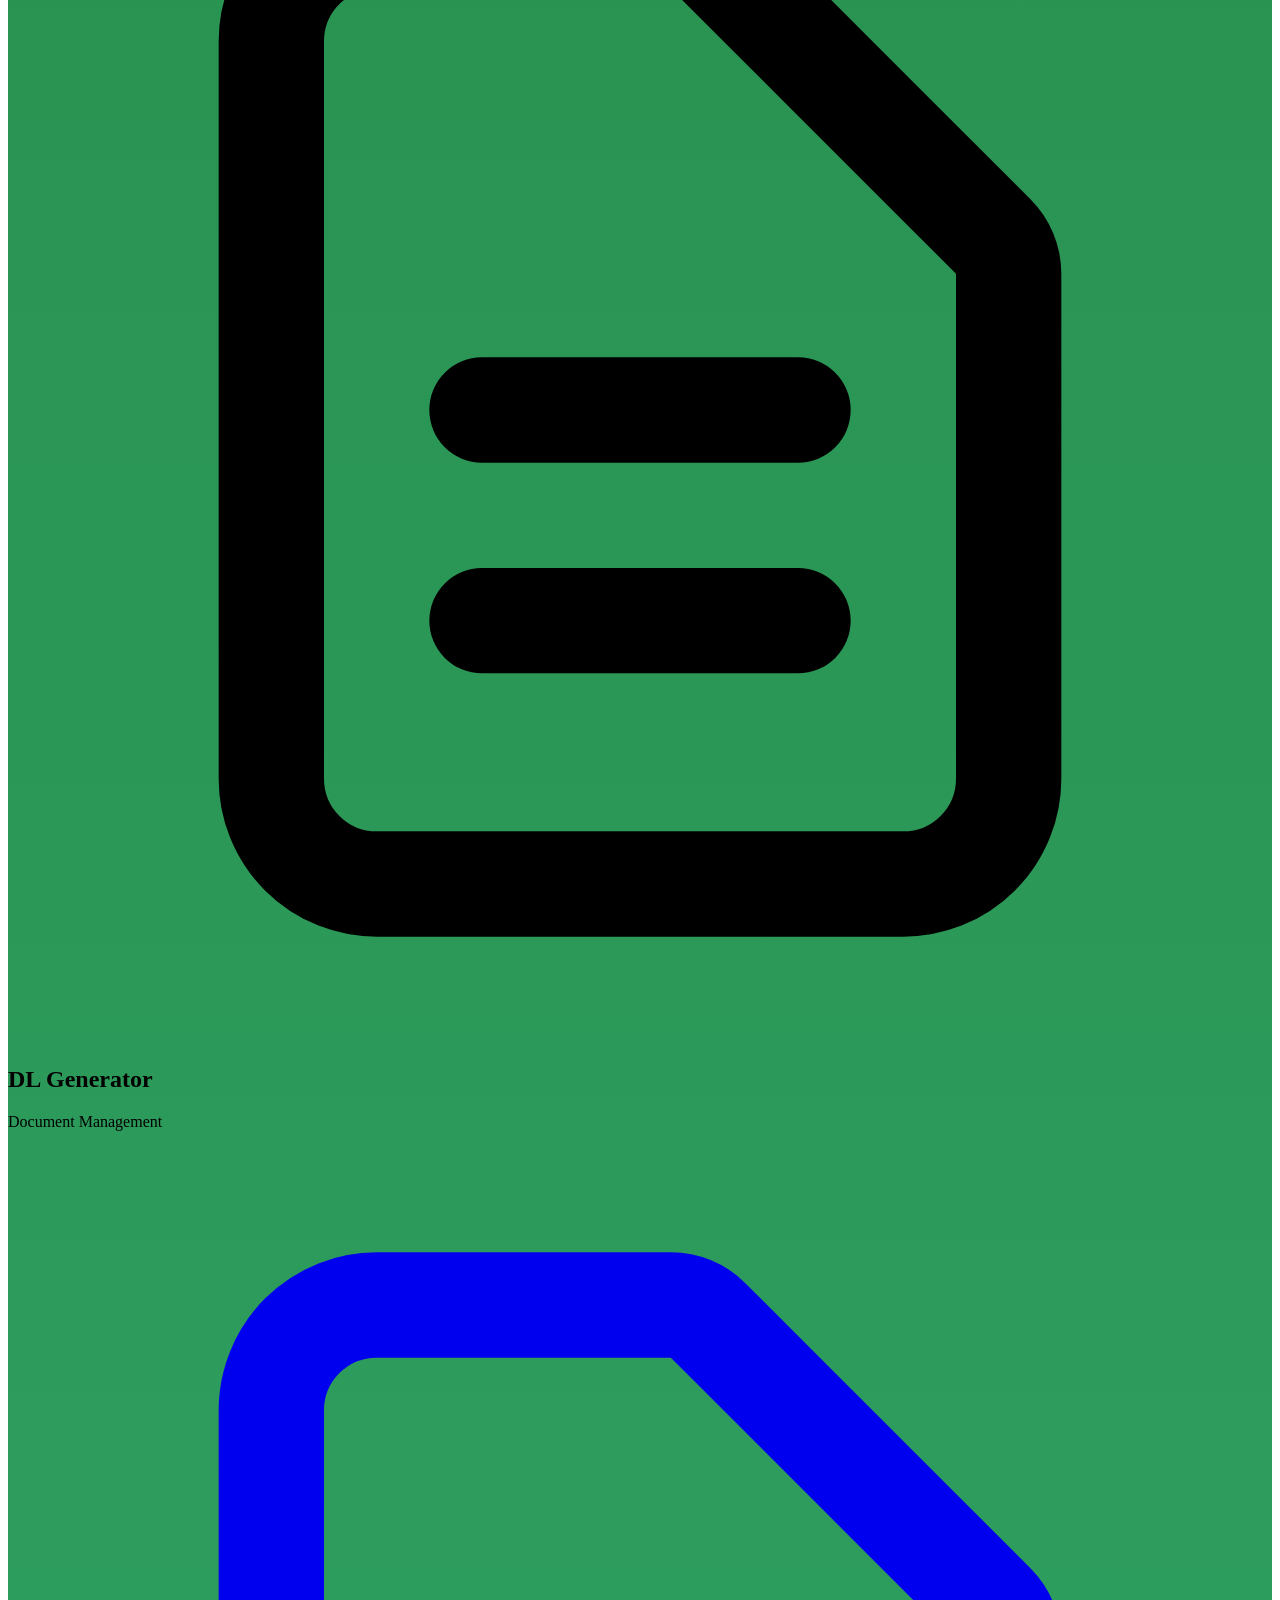
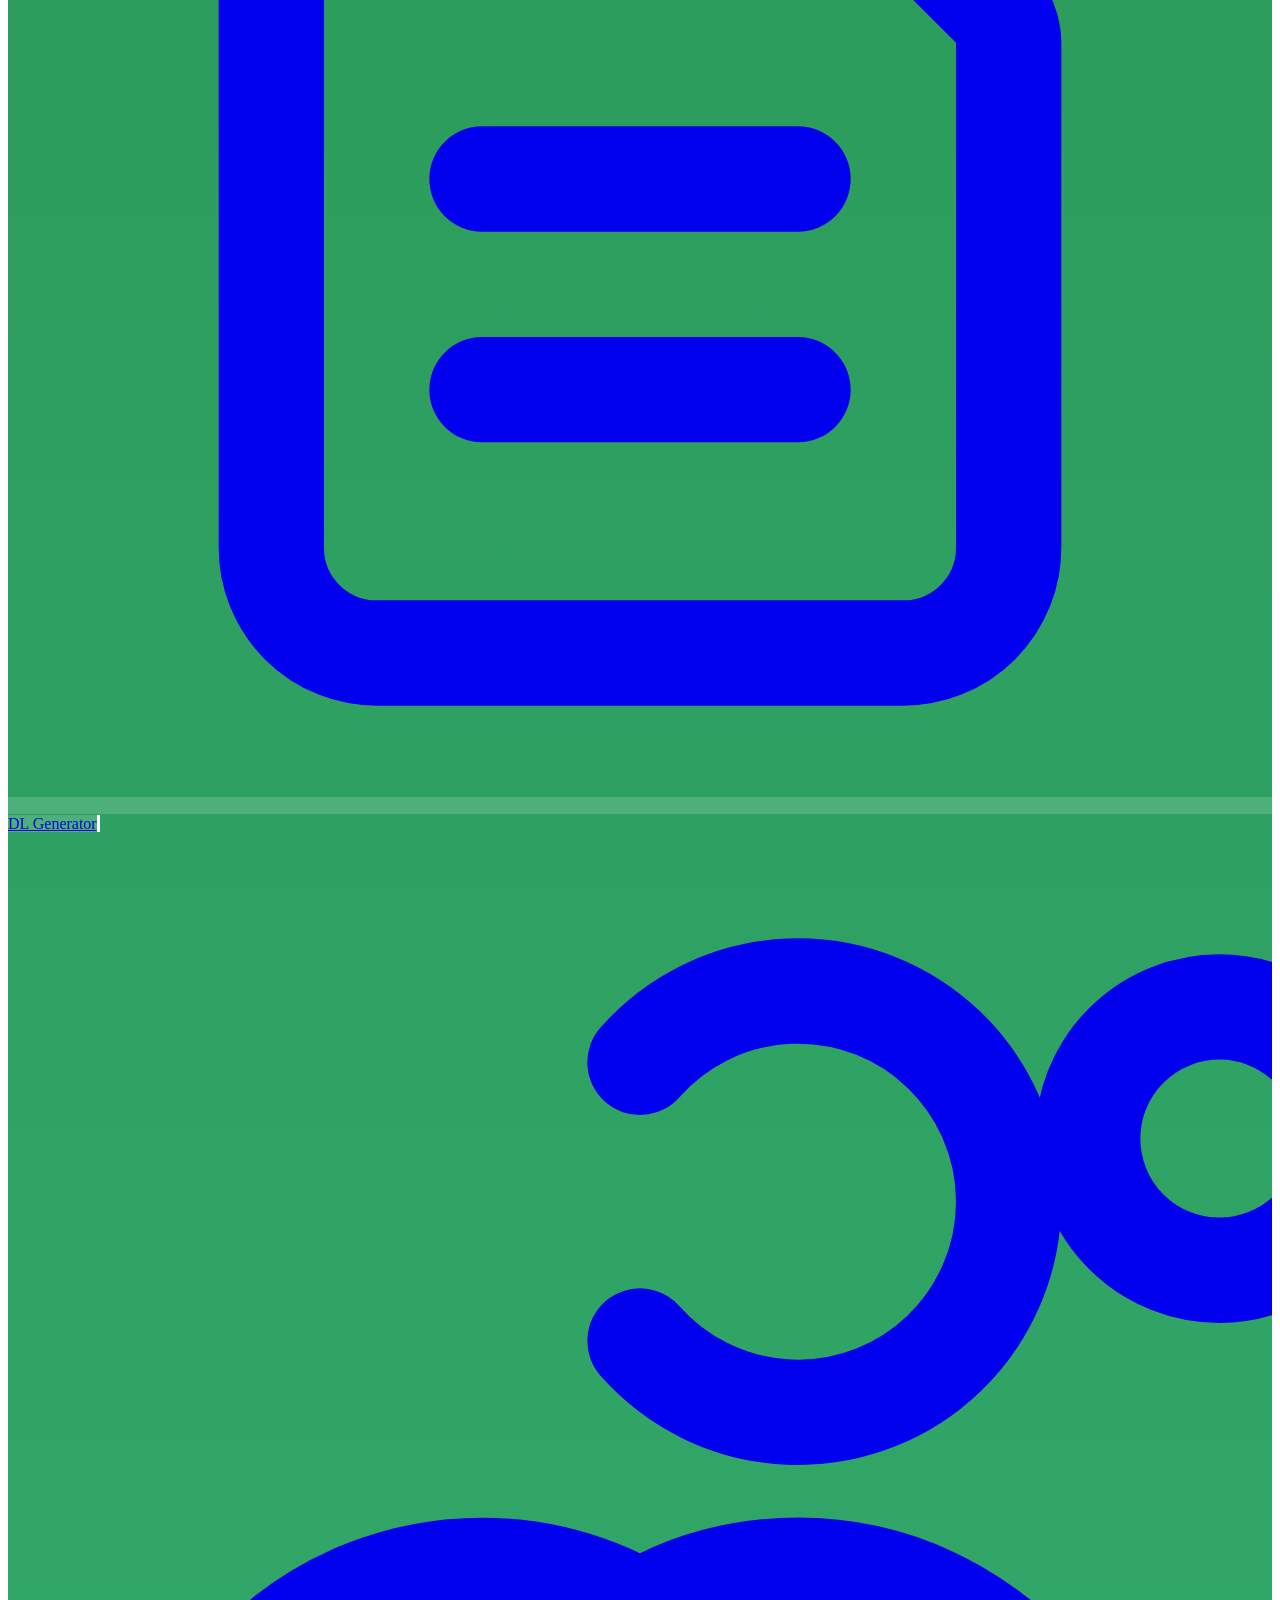
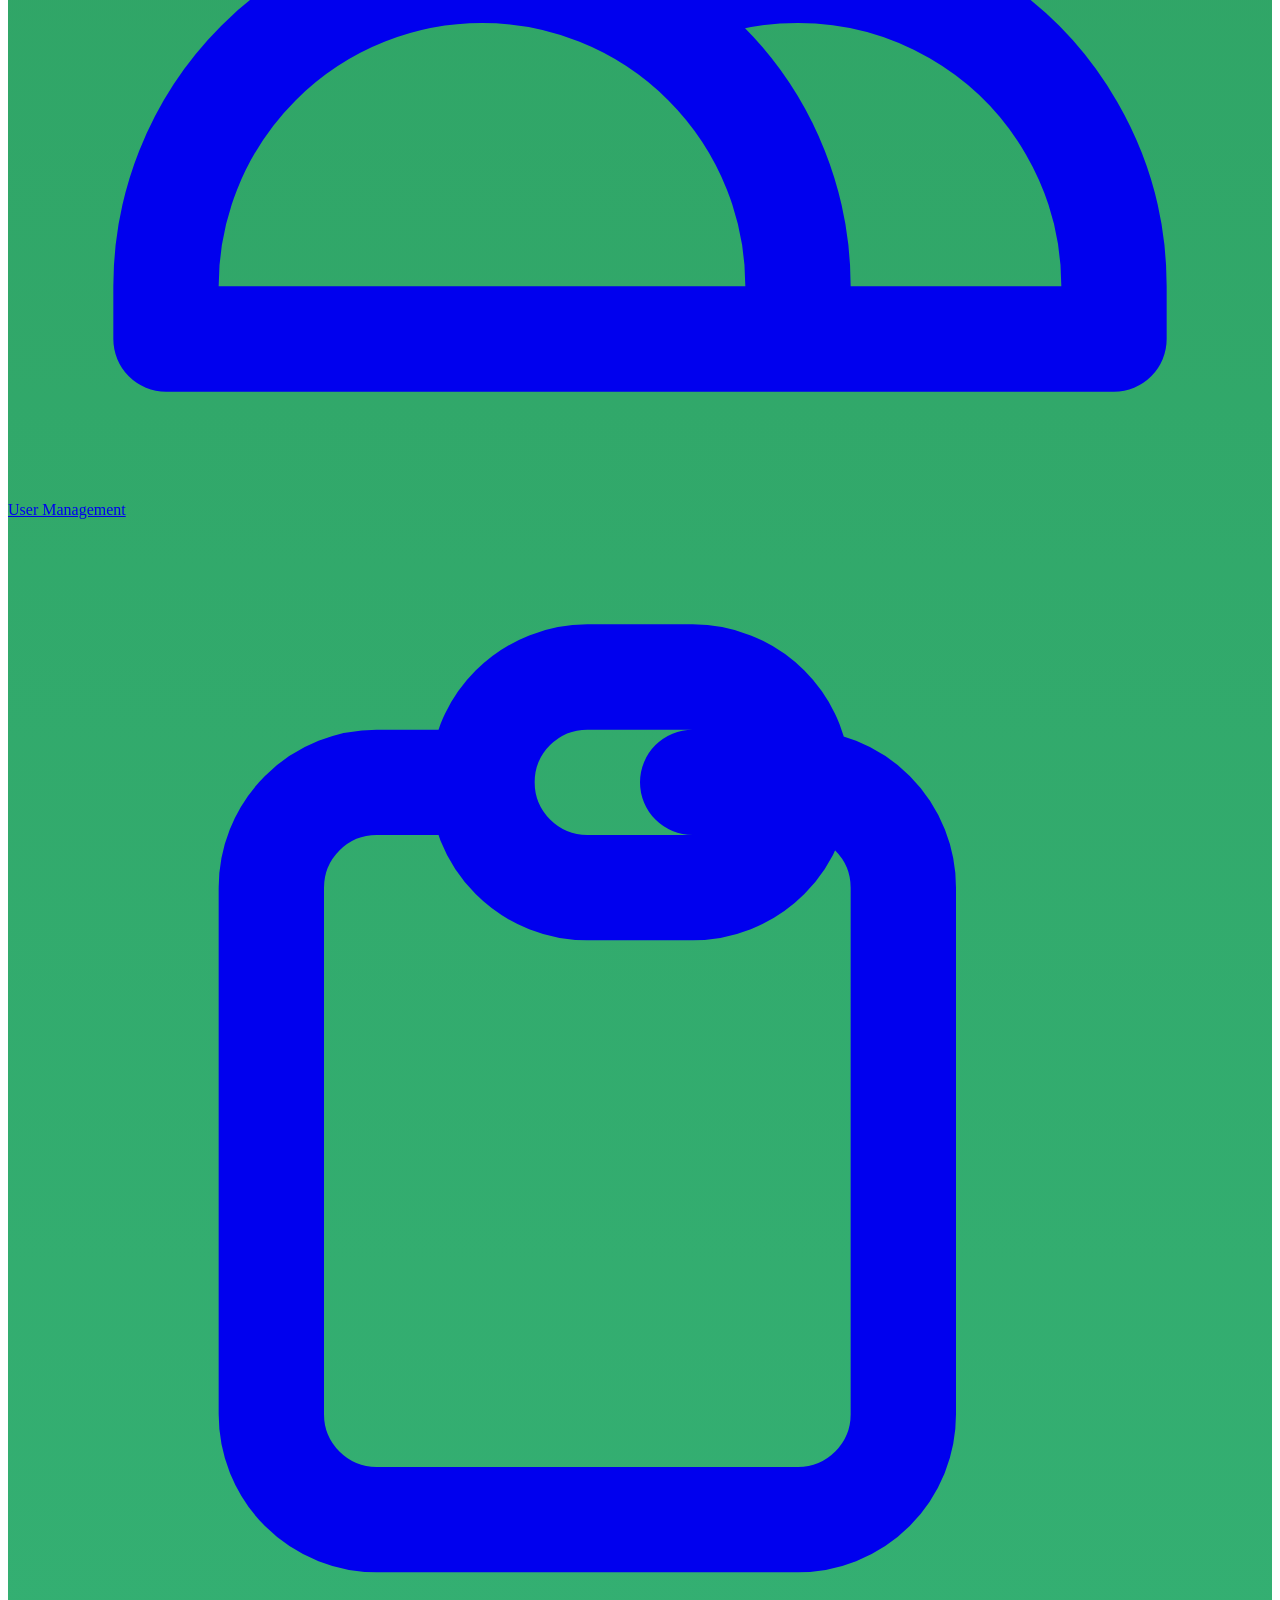
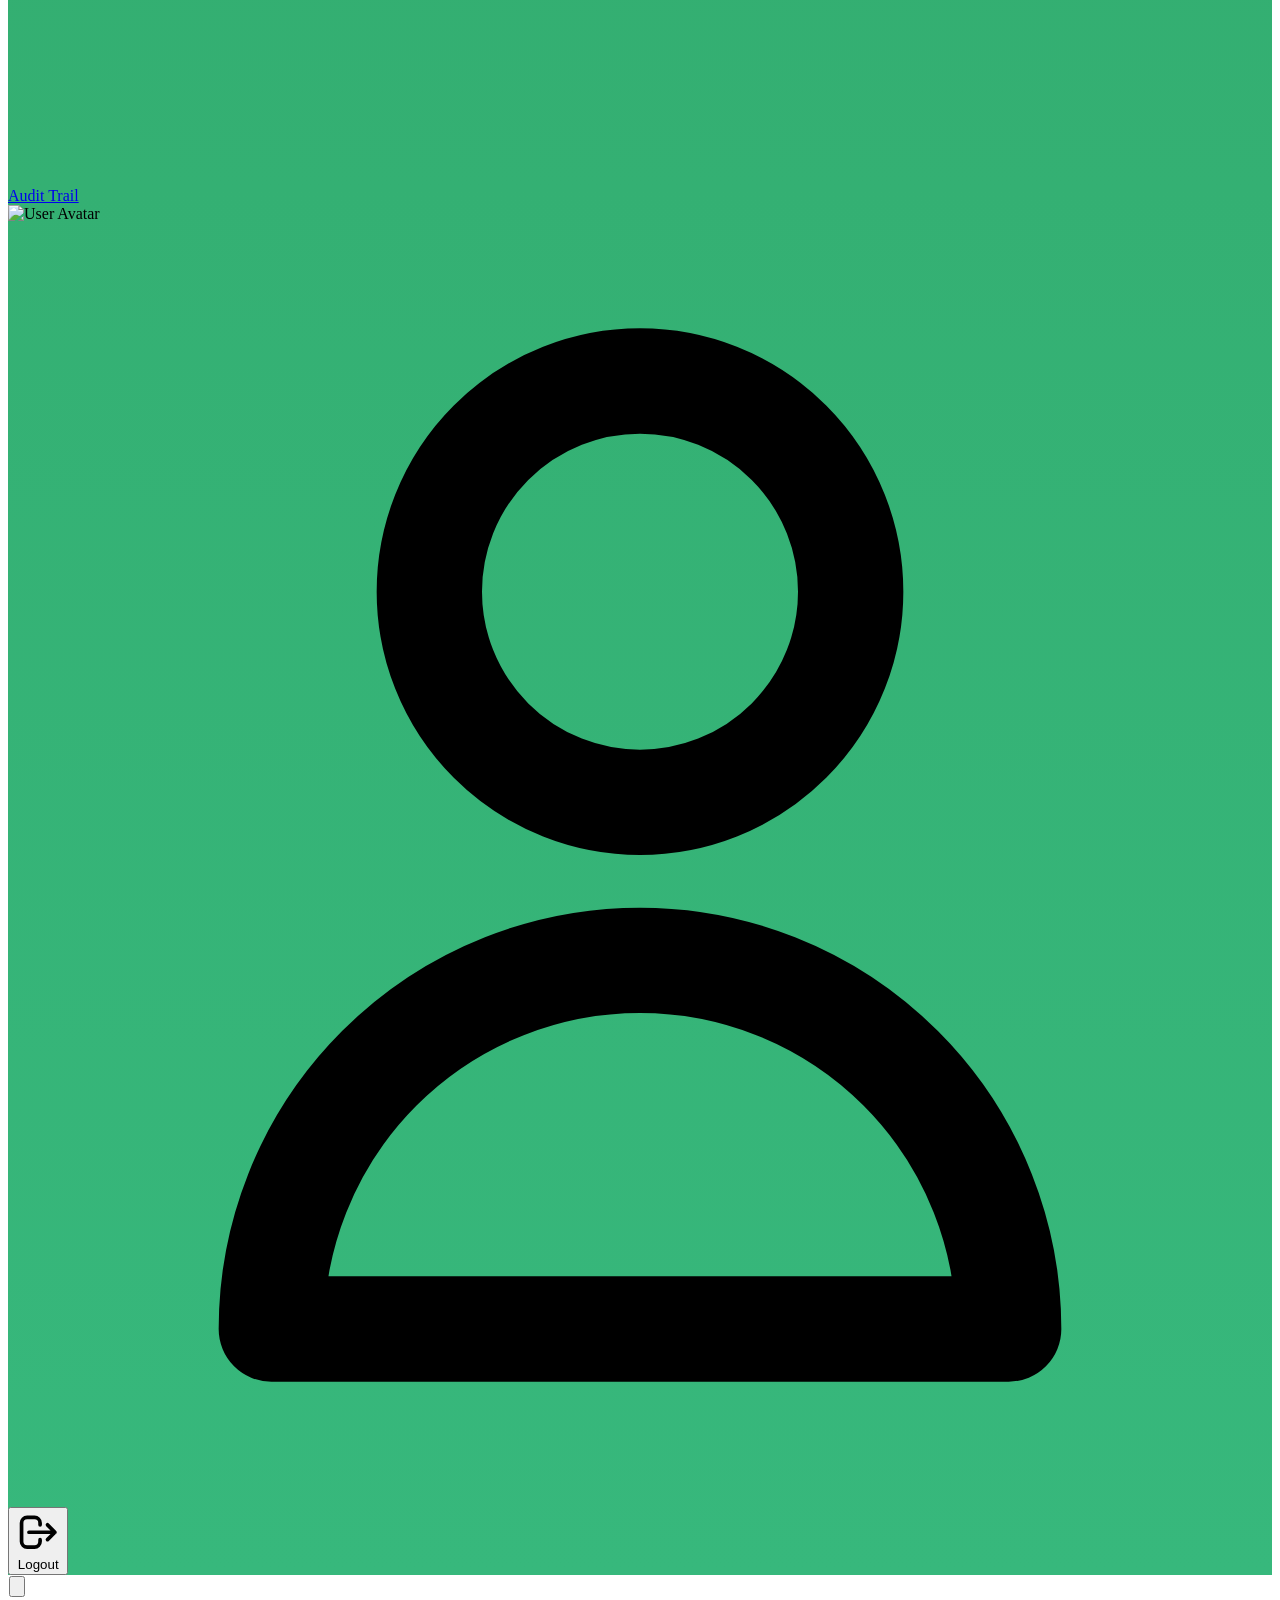
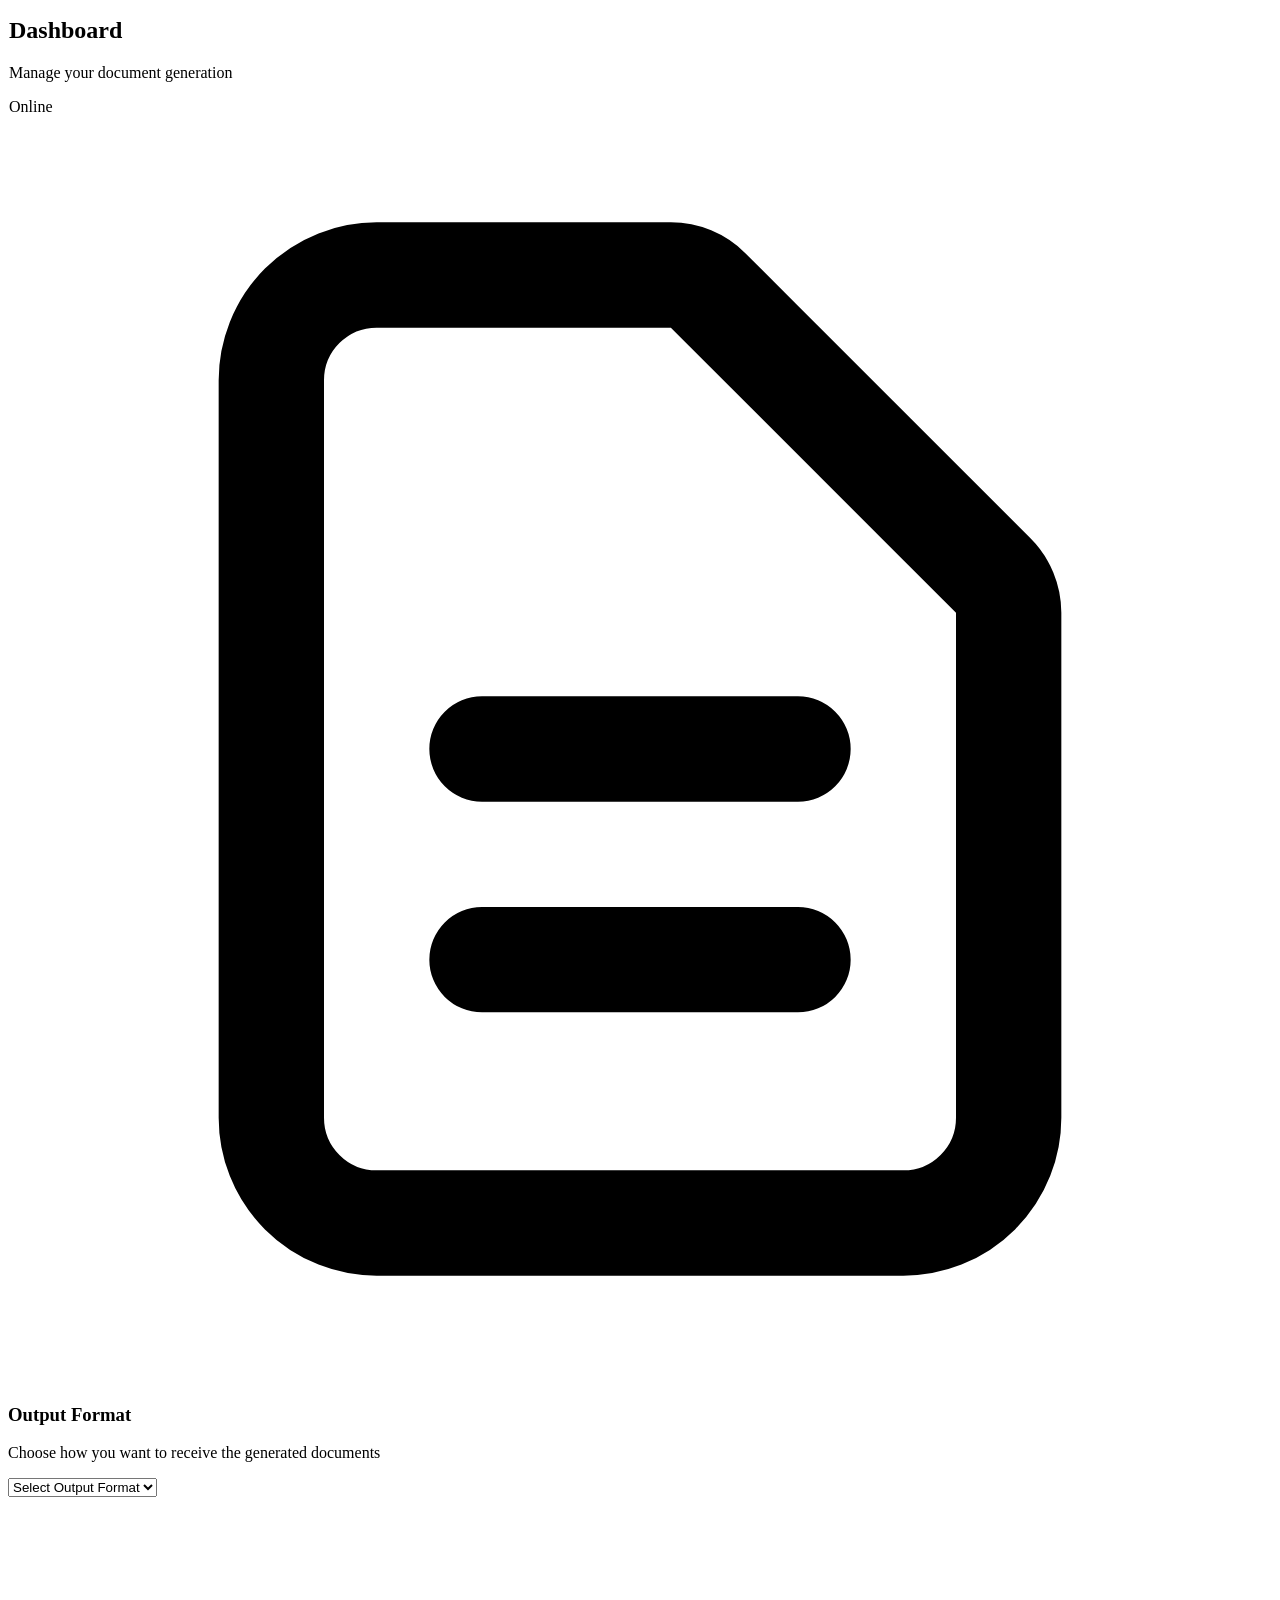
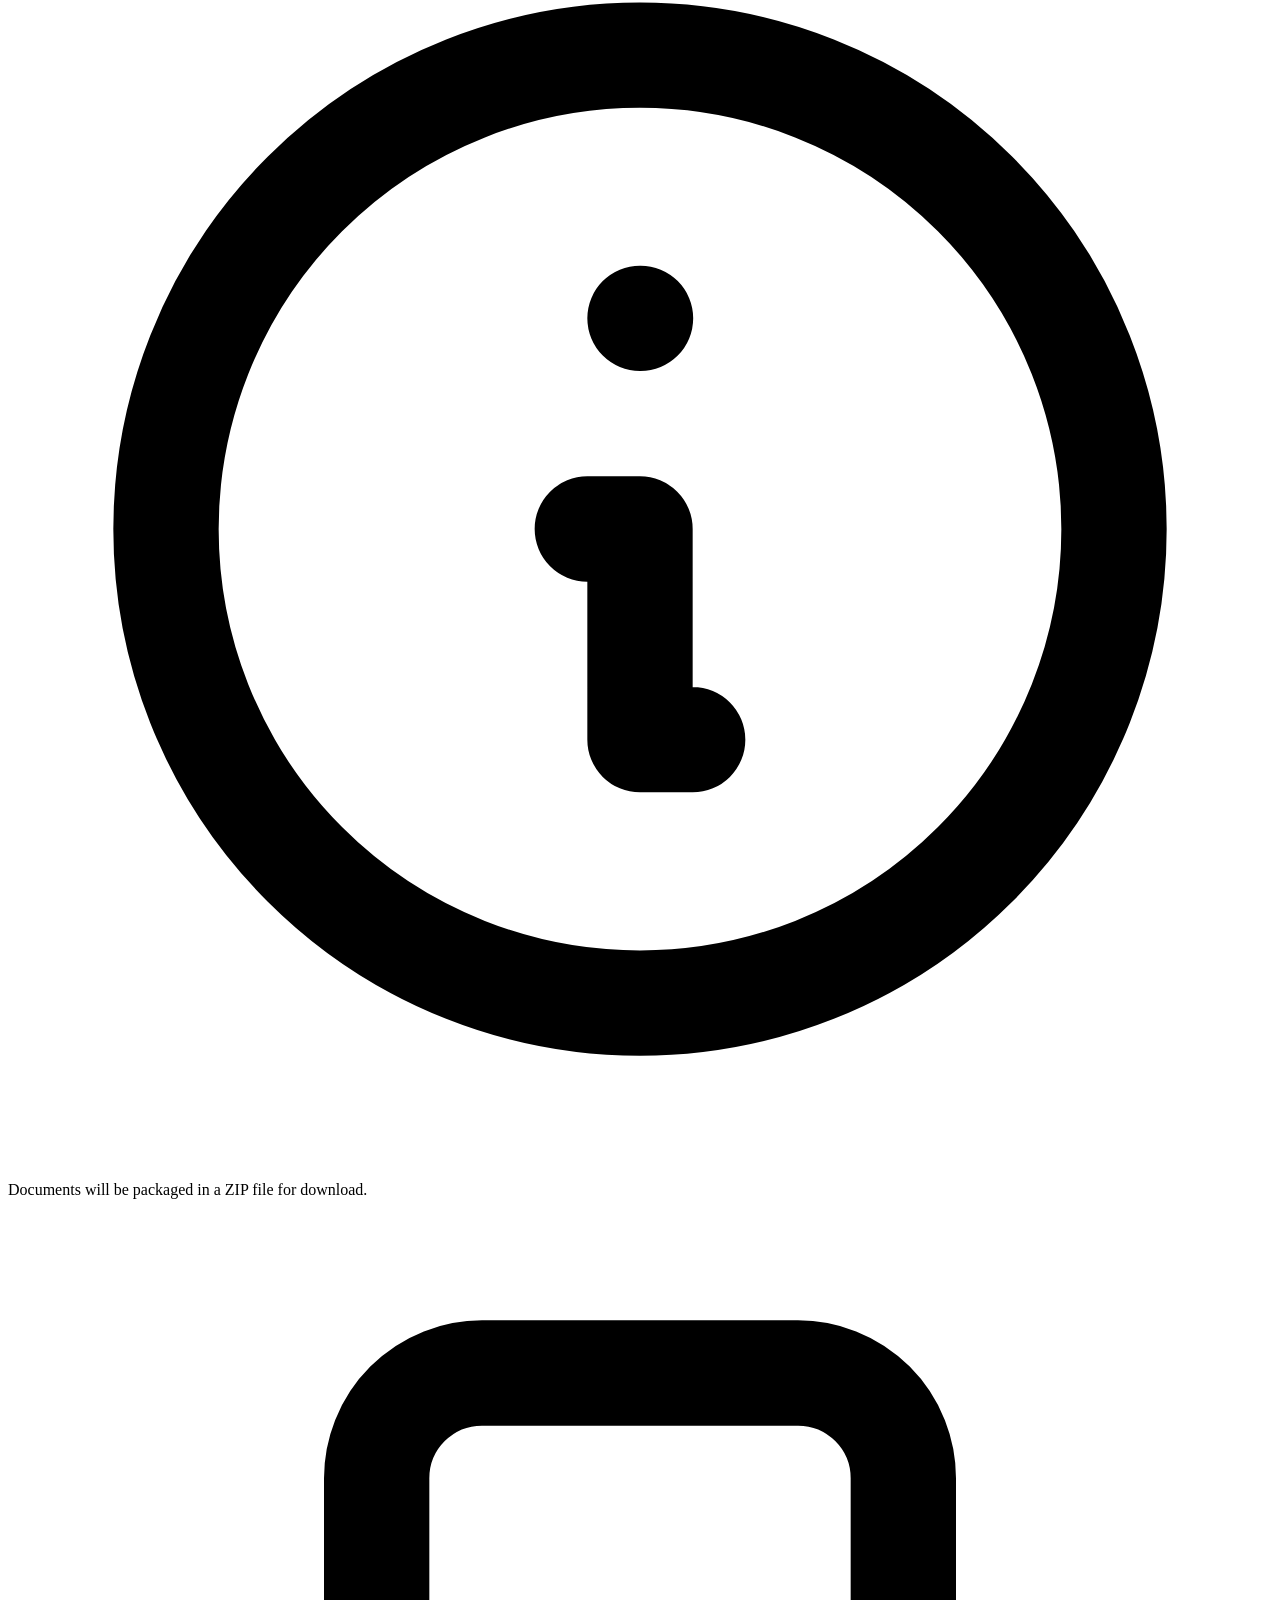
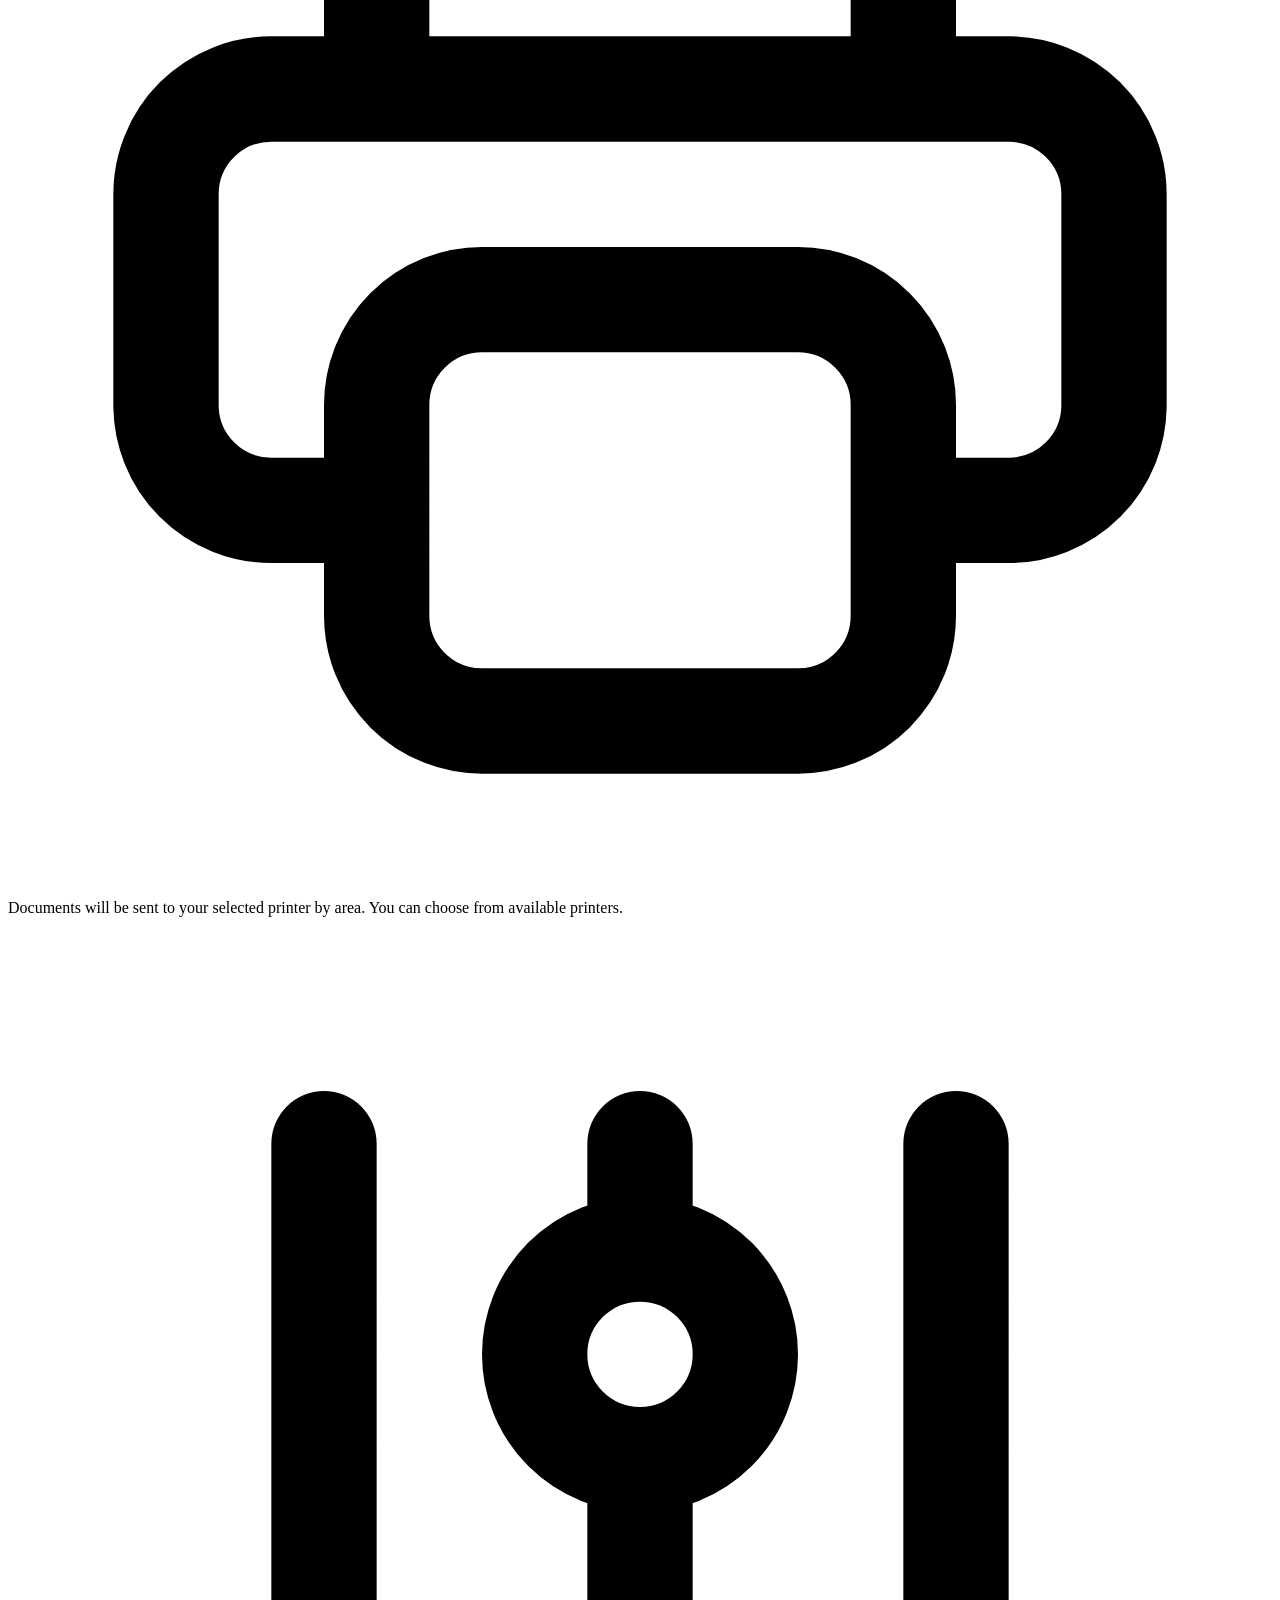
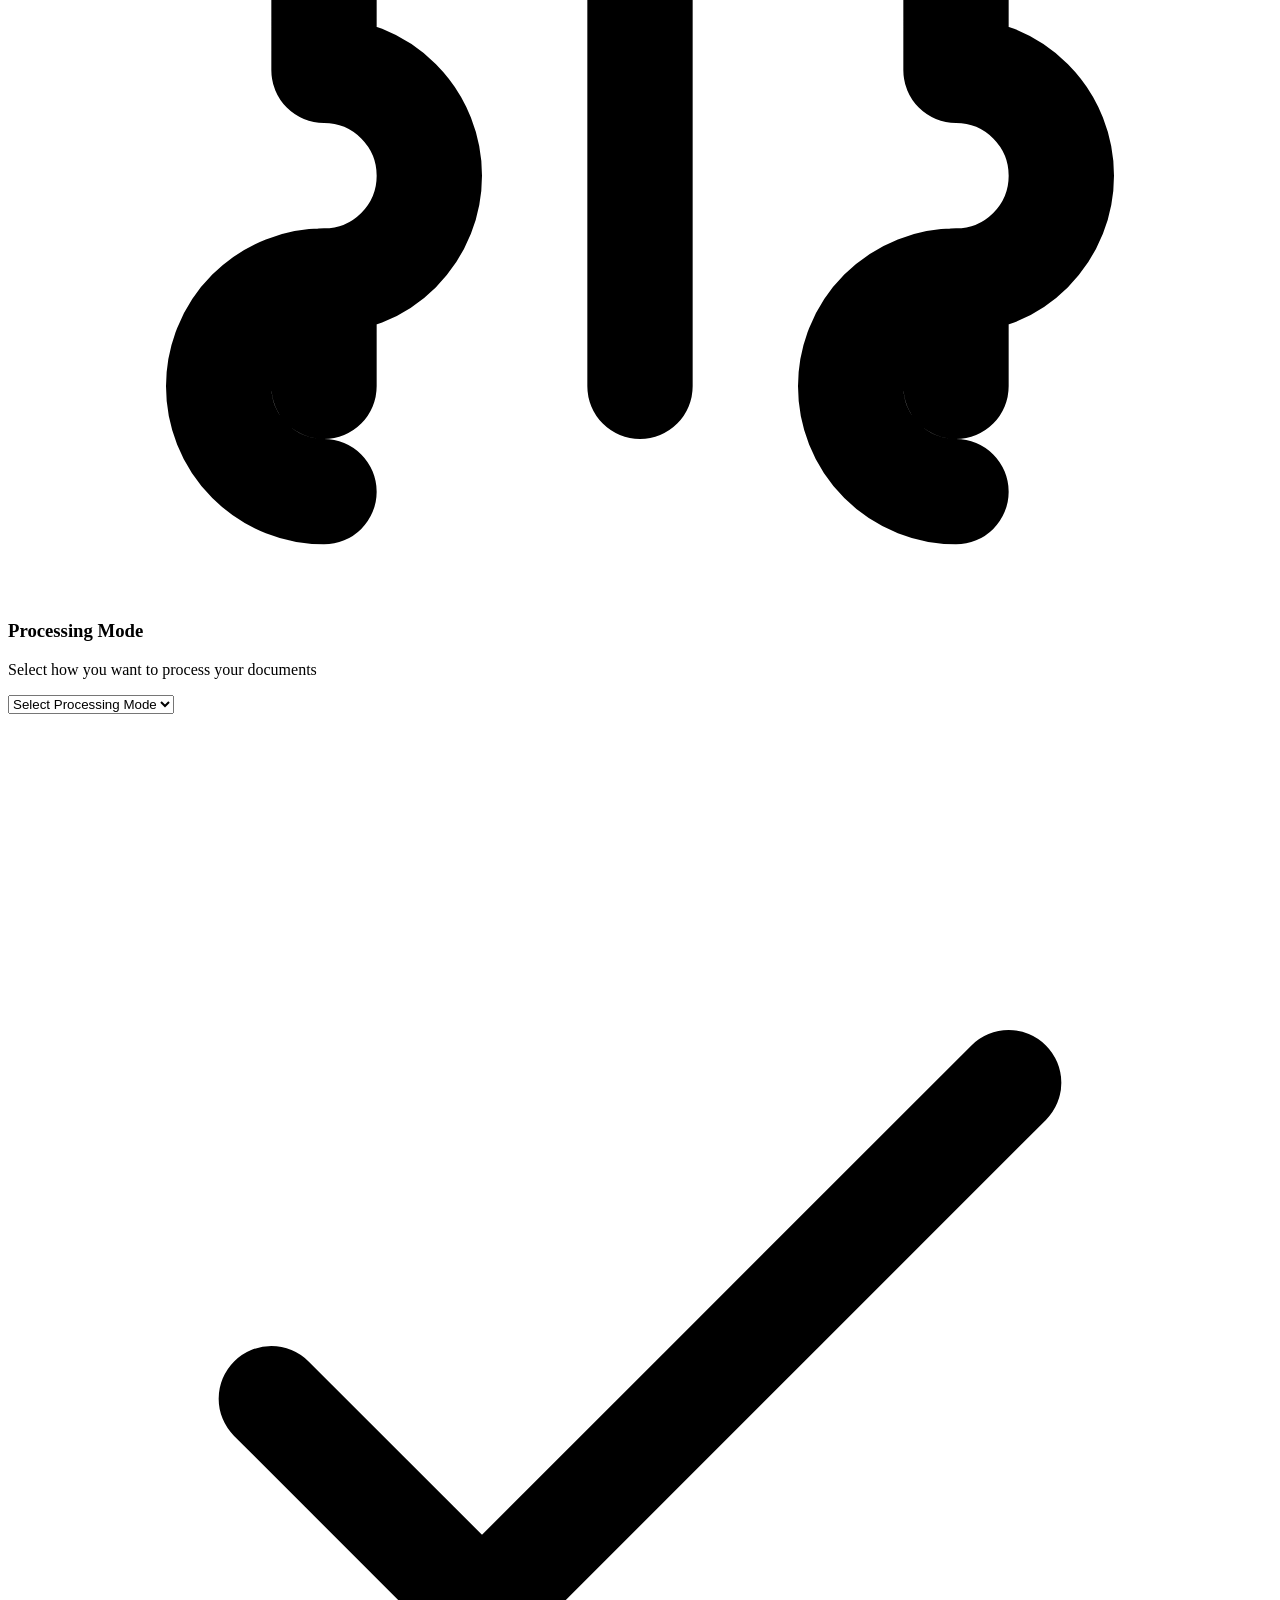
==== commit f392c2d3: "refactor js" ====
--- a/index.html
+++ b/index.html
@@ -12,12 +12,16 @@
 </head>
 
 <body class="bg-background min-h-screen font-sans antialiased text-text-primary">
+    <!-- General Error Container for toast-like messages -->
+    <div id="generalErrorContainer" class="fixed top-4 right-4 p-4 z-[100]">
+        <!-- Errors will be injected here by showError function -->
+    </div>
+
     <!-- Login Modal -->
-    <div id="loginModal" class="fixed inset-0 bg-black bg-opacity-70 flex items-center justify-center z-50 p-4">
-        <div class="glass-effect p-8 rounded-2xl shadow-large w-full max-w-md transform animate-fade-in">
+    <!-- <div id="loginModal" class="fixed inset-0 bg-black bg-opacity-70 flex items-center justify-center z-50 p-4">
+        <div class="glass-effect bg-green-600 p-8 rounded-2xl shadow-large w-full max-w-md transform animate-fade-in">
             <div class="text-center mb-8">
-                <div class="w-16 h-16 rounded-full flex items-center justify-center mx-auto mb-4"
-                    style="background-color: #299251;">
+                <div class="w-16 h-16 rounded-full bg-gray-400 flex items-center justify-center mx-auto mb-4">
                     <svg class="w-8 h-8 text-white" fill="none" stroke="currentColor" viewBox="0 0 24 24">
                         <path stroke-linecap="round" stroke-linejoin="round" stroke-width="2"
                             d="M9 12h6m-6 4h6m2 5H7a2 2 0 01-2-2V5a2 2 0 012-2h5.586a1 1 0 01.707.293l5.414 5.414a1 1 0 01.293.707V19a2 2 0 01-2 2z">
@@ -28,13 +32,9 @@
                 <p class="text-text-secondary">Sign in to continue to your dashboard</p>
             </div>
             <button id="loginButton"
-                class="btn w-full text-white py-3 px-6 rounded-xl font-medium shadow-medium hover:brightness-90"
-                style="background-color: #299251;">
-                <svg class="w-5 h-5 inline mr-2" fill="none" stroke="currentColor" viewBox="0 0 24 24">
-                    <path stroke-linecap="round" stroke-linejoin="round" stroke-width="2"
-                        d="M11 16l-4-4m0 0l4-4m-4 4h14m-5 4v1a3 3 0 01-3 3H6a3 3 0 01-3-3V7a3 3 0 013-3h4a3 3 0 013 3v1">
-                    </path>
-                </svg>
+                class="btn bg-green-600 w-full text-white py-3 px-6 rounded-xl font-medium shadow-medium hover:brightness-90"
+                >
+                <img class="w-7 h-7 inline mr-2" src="./img/lark.png"/>
                 Login with Lark
             </button>
             <p id="loginError"
@@ -42,17 +42,61 @@
                 Authentication failed. Please try again.
             </p>
         </div>
+    </div> -->
+
+    <!-- Modern Gradient Design -->
+    <div id="loginModal" class="fixed inset-0 bg-black/60 backdrop-blur-sm flex items-center justify-center z-50 p-4">
+        <div class="bg-white rounded-3xl shadow-2xl w-full max-w-md transform animate-fade-in overflow-hidden">
+            <!-- Header with gradient -->
+            <div class="bg-gradient-to-br from-green-600 via-white-600 to-green-800 p-8 text-center">
+                <div
+                    class="w-20 h-20 bg-white/20 backdrop-blur-sm rounded-2xl flex items-center justify-center mx-auto mb-4">
+                    <svg class="w-10 h-10 text-white" fill="none" stroke="currentColor" viewBox="0 0 24 24">
+                        <path stroke-linecap="round" stroke-linejoin="round" stroke-width="2"
+                            d="M9 12h6m-6 4h6m2 5H7a2 2 0 01-2-2V5a2 2 0 012-2h5.586a1 1 0 01.707.293l5.414 5.414a1 1 0 01.293.707V19a2 2 0 01-2 2z">
+                        </path>
+                    </svg>
+                </div>
+                <h2 class="text-3xl font-bold text-white mb-2">Welcome Back</h2>
+                <p class="text-green-100">Sign in to access DL Generator</p>
+            </div>
+
+            <!-- Content -->
+            <div class="p-8">
+                <button id="loginButton"
+                    class="w-full bg-gradient-to-r from-green-600 to-green-600 hover:from-green-700 hover:to-green-700 text-white py-4 px-6 rounded-2xl font-semibold shadow-lg hover:shadow-xl transform hover:scale-[1.02] transition-all duration-200 flex items-center justify-center gap-3">
+                    <img class="w-6 h-6" src="./img/lark.png" alt="Lark" />
+                    Continue with Lark
+                </button>
+
+                <div class="mt-6 text-center">
+                    <p class="text-sm text-gray-500">Secure authentication powered by Lark</p>
+                </div>
+
+                <div id="loginError"
+                    class="hidden mt-4 p-4 bg-red-50 border border-red-200 rounded-xl text-red-700 text-sm">
+                    <div class="flex items-center gap-2">
+                        <svg class="w-4 h-4 text-red-500" fill="none" stroke="currentColor" viewBox="0 0 24 24">
+                            <path stroke-linecap="round" stroke-linejoin="round" stroke-width="2"
+                                d="M12 8v4m0 4h.01M21 12a9 9 0 11-18 0 9 9 0 0118 0z"></path>
+                        </svg>
+                        <span>Authentication failed. Please try again.</span>
+                    </div>
+                </div>
+            </div>
+        </div>
     </div>
+
 
 
     <!-- Mobile Menu Overlay -->
     <div id="mobileMenuOverlay" class="fixed inset-0 mobile-menu-overlay z-40 md:hidden hidden"></div>
 
     <!-- Main Layout -->
-    <div id="mainContent" class="hidden min-h-screen bg-background">
+    <div id="mainContent" class="hidden min-h-screen ">
         <!-- Sidebar -->
         <aside id="sidebar"
-            class="mobile-sidebar fixed left-0 top-0 h-full w-64 sidebar-gradient text-white z-50 md:translate-x-0">
+            class="mobile-sidebar fixed left-0 top-0 h-full w-64 sidebar-gradient text-white bg-green-600 z-50 md:translate-x-0">
             <div class="flex flex-col h-full">
                 <!-- Logo -->
                 <div class="p-6 border-b border-white border-opacity-20">
@@ -72,7 +116,7 @@
                 </div>
 
                 <!-- Navigation -->
-                <nav class="flex-1 p-4 space-y-2">
+                <nav class="flex-1 p-4 space-y-2 ">
                     <a href="#" id="dlGeneratorMenu"
                         class="nav-item active flex items-center gap-3 px-4 py-3 rounded-lg text-white">
                         <svg class="w-5 h-5" fill="none" stroke="currentColor" viewBox="0 0 24 24">
@@ -105,7 +149,7 @@
                 <!-- User Info -->
                 <div class="p-4 border-t border-white border-opacity-20">
                     <div class="flex items-center gap-3 mb-3">
-                        <img id="userAvatar" src="/placeholder.svg" alt="User Avatar"
+                        <img id="userAvatar" src="/placeholder.svg?width=32&height=32" alt="User Avatar"
                             class="w-8 h-8 rounded-full border-2 border-white border-opacity-20 hidden">
                         <div id="userAvatarFallback"
                             class="w-8 h-8 bg-white bg-opacity-20 rounded-full flex items-center justify-center">
@@ -184,31 +228,31 @@
                             class="w-full p-3 border border-border-medium rounded-lg focus:ring-2 focus:ring-primary focus:border-primary transition-all bg-surface">
                             <option value="">Select Output Format</option>
                             <option value="zip">Download as ZIP file</option>
-                            <option value="print">Print directly</option>
+                            <option disabled value="print">Print directly</option>
                         </select>
 
                         <!-- Format info messages -->
-                        <div id="zipFormatInfo" class="mt-3 bg-blue-50 border border-blue-200 rounded-lg p-3">
+                        <div id="zipFormatInfo" class="mt-3 bg-green-50 border border-green-200 rounded-lg p-3">
                             <div class="flex items-center gap-2">
-                                <svg class="w-5 h-5 text-blue-600" fill="none" stroke="currentColor"
+                                <svg class="w-5 h-5 text-green-600" fill="none" stroke="currentColor"
                                     viewBox="0 0 24 24">
                                     <path stroke-linecap="round" stroke-linejoin="round" stroke-width="2"
                                         d="M13 16h-1v-4h-1m1-4h.01M21 12a9 9 0 11-18 0 9 9 0 0118 0z"></path>
                                 </svg>
-                                <p class="text-sm text-blue-700">Documents will be packaged in a ZIP file for download.
+                                <p class="text-sm text-green-700">Documents will be packaged in a ZIP file for download.
                                 </p>
                             </div>
                         </div>
 
-                        <div id="printFormatInfo" class="mt-3 bg-blue-50 border border-blue-200 rounded-lg p-3 hidden">
+                        <div id="printFormatInfo" class="mt-3 bg-green-50 border border-green-200 rounded-lg p-3 hidden">
                             <div class="flex items-center gap-2">
-                                <svg class="w-5 h-5 text-blue-600" fill="none" stroke="currentColor"
+                                <svg class="w-5 h-5 text-green-600" fill="none" stroke="currentColor"
                                     viewBox="0 0 24 24">
                                     <path stroke-linecap="round" stroke-linejoin="round" stroke-width="2"
                                         d="M17 17h2a2 2 0 002-2v-4a2 2 0 00-2-2H5a2 2 0 00-2 2v4a2 2 0 002 2h2m2 4h6a2 2 0 002-2v-4a2 2 0 00-2-2H9a2 2 0 00-2 2v4a2 2 0 002 2zm8-12V5a2 2 0 00-2-2H9a2 2 0 00-2 2v4h10z">
                                     </path>
                                 </svg>
-                                <p class="text-sm text-blue-700">Documents will be sent to your selected printer by
+                                <p class="text-sm text-green-700">Documents will be sent to your selected printer by
                                     area. You can choose from available printers.</p>
                             </div>
                         </div>
@@ -239,9 +283,9 @@
 
                     <!-- Template Already Combined Alert -->
                     <div id="templateCombinedAlert" class="hidden">
-                        <div class="bg-blue-50 border border-blue-200 rounded-xl p-4 animate-fade-in">
+                        <div class="bg-green-50 border border-green-200 rounded-xl p-4 animate-fade-in">
                             <div class="flex items-center gap-3">
-                                <div class="w-8 h-8 bg-blue-100 rounded-full flex items-center justify-center">
+                                <div class="w-8 h-8 bg-green-100 rounded-full flex items-center justify-center">
                                     <svg class="w-4 h-4 text-green-600" fill="none" stroke="currentColor"
                                         viewBox="0 0 24 24">
                                         <path stroke-linecap="round" stroke-linejoin="round" stroke-width="2"
@@ -249,8 +293,8 @@
                                     </svg>
                                 </div>
                                 <div>
-                                    <p class="font-medium text-blue-900">Template Ready</p>
-                                    <p class="text-sm text-blue-700">The selected template has been processed and
+                                    <p class="font-medium text-green-900">Template Ready</p>
+                                    <p class="text-sm text-green-700">The selected template has been processed and
                                         combined.</p>
                                 </div>
                             </div>
@@ -259,20 +303,46 @@
 
                     <!-- Status Display -->
                     <div id="statusDisplay" class="hidden">
-                        <div class="bg-blue-50 border border-blue-200 rounded-xl p-4">
+                        <div class="bg-green-50 border border-green-200 rounded-xl p-4">
                             <div class="flex items-center gap-3">
-                                <div class="w-8 h-8 bg-blue-100 rounded-full flex items-center justify-center">
-                                    <svg class="w-4 h-4 text-blue-600" fill="none" stroke="currentColor"
+                                <div class="w-8 h-8 bg-green-100 rounded-full flex items-center justify-center">
+                                    <svg class="w-4 h-4 text-green-600" fill="none" stroke="currentColor"
                                         viewBox="0 0 24 24">
                                         <path stroke-linecap="round" stroke-linejoin="round" stroke-width="2"
                                             d="M5 13l4 4L19 7"></path>
                                     </svg>
                                 </div>
                                 <div>
-                                    <p class="font-medium text-blue-900">Success!</p>
-                                    <p id="templateStatusText" class="text-sm text-blue-700"></p>
-                                </div>
-                            </div>
+                                    <p class="font-medium text-green-900">Success!</p>
+                                    <p id="templateStatusText" class="text-sm text-green-700"></p>
+                                </div>
+                            </div>
+                        </div>
+                    </div>
+
+                    <!-- Transmittal Only Folder Selection -->
+                    <div id="transmittalFolderSection" class="hidden">
+                        <div class="card bg-surface rounded-xl shadow-soft border border-border-light p-6">
+                            <div class="flex items-center gap-3 mb-4">
+                                <div
+                                    class="w-10 h-10 bg-green-500 bg-opacity-10 rounded-lg flex items-center justify-center">
+                                    <svg class="w-5 h-5 text-green-600" fill="none" stroke="currentColor"
+                                        viewBox="0 0 24 24">
+                                        <path stroke-linecap="round" stroke-linejoin="round" stroke-width="2"
+                                            d="M19 21V5a2 2 0 00-2-2H7a2 2 0 00-2 2v16m14 0h2m-2 0h-5m-9 0H3m2 0h5M9 7h1m-1 4h1m4-4h1m-1 4h1m-5 10v-5a1 1 0 011-1h2a1 1 0 011 1v5m-4 0h4">
+                                        </path>
+                                    </svg>
+                                </div>
+                                <div>
+                                    <h3 class="text-lg font-semibold text-text-primary">Client Selection</h3>
+                                    <p class="text-sm text-text-secondary">Select the client folder for audit tracking
+                                    </p>
+                                </div>
+                            </div>
+                            <select id="transmittalFolderSelect"
+                                class="w-full p-3 border border-border-medium rounded-lg focus:ring-2 focus:ring-primary focus:border-primary transition-all bg-surface">
+                                <option value="">Select Client Folder</option>
+                            </select>
                         </div>
                     </div>
 
@@ -307,10 +377,21 @@
                             </div>
                         </div>
                     </div>
-
+                    <div id="placeholdersLoadingOverlay"
+                        class="hidden fixed inset-0 bg-black bg-opacity-50 flex items-center justify-center z-100">
+                        <div class="glass-effect p-8 rounded-2xl shadow-large flex items-center gap-4">
+                            <div class="loading-spinner"></div>
+                            <div>
+                                <p class="text-text-primary font-semibold text-lg">Loading Placeholders</p>
+                                <p class="text-text-secondary text-sm">Please wait while we fetch the
+                                    placeholders...</p>
+                            </div>
+                        </div>
+                    </div>
 
                     <!-- Placeholders Display -->
                     <div id="placeholdersDisplay" class="hidden">
+
                         <div class="card bg-surface rounded-xl shadow-soft border border-border-light p-6">
                             <div class="flex items-center gap-3 mb-4">
                                 <div
@@ -329,15 +410,38 @@
                             <div class="bg-background rounded-lg p-4 max-h-40 overflow-y-auto">
                                 <ul id="placeholdersList" class="space-y-2"></ul>
                             </div>
-                        </div>
-                    </div>
-
-
+
+                        </div>
+                    </div>
 
                     <!-- File Upload Section -->
                     <div id="uploadSection" class="hidden">
                         <div class="card bg-surface rounded-xl shadow-soft border border-border-light p-6 relative">
-                            <!-- Loading Overlay for Excel Upload -->
+                            <!-- Error message specific to upload/generation -->
+                            <div id="errorMessage" class="hidden mb-4">
+                                <!-- This is the one targeted by showError in progress section -->
+                                <div class="bg-red-50 border border-red-200 rounded-xl p-4 animate-fade-in">
+                                    <div class="flex items-center gap-3">
+                                        <div class="w-8 h-8 bg-red-100 rounded-full flex items-center justify-center">
+                                            <svg class="w-4 h-4 text-red-600" fill="none" stroke="currentColor"
+                                                viewBox="0 0 24 24">
+                                                <path stroke-linecap="round" stroke-linejoin="round" stroke-width="2"
+                                                    d="M12 8v4m0 4h.01M21 12a9 9 0 11-18 0 9 9 0 0118 0z"></path>
+                                            </svg>
+                                        </div>
+                                        <div>
+                                            <p class="font-medium text-red-900">Error</p>
+                                            <p class="text-sm text-red-700"><span id="errorText"></span></p>
+                                        </div>
+                                    </div>
+                                </div>
+                            </div>
+                            <p class="text-sm text-gray-600 mb-4 bg-gray-50 border-l-4 border-green-400 p-4 rounded">
+                                <strong class="block font-medium text-gray-700 mb-1">Note:</strong>
+                                The placeholders listed above are variables detected in your template. Ensure these
+                                match the column names in your uploaded Excel file for successful processing.
+                            </p>
+
                             <div id="excelLoadingOverlay"
                                 class="hidden absolute inset-0 loading-overlay rounded-xl flex items-center justify-center z-10">
                                 <div class="text-center">
@@ -389,7 +493,7 @@
                             </div>
 
                             <button id="generateButton"
-                                class="btn mt-6 w-full bg-primary hover:bg-primary-dark text-white py-3 px-6 rounded-xl font-medium shadow-medium flex items-center justify-center gap-2">
+                                class="btn mt-6 w-full bg-green-500 hover:bg-green-600 text-white py-3 px-6 rounded-xl font-medium shadow-medium flex items-center justify-center gap-2">
                                 <svg class="w-5 h-5" fill="none" stroke="currentColor" viewBox="0 0 24 24">
                                     <path stroke-linecap="round" stroke-linejoin="round" stroke-width="2"
                                         d="M4 4v5h.582m15.356 2A8.001 8.001 0 004.582 9H4m0 0v11h5m-5 0h11m-5-5h5m-5 0a8.001 8.001 0 01-5.418 2H4">
@@ -422,25 +526,6 @@
                                 <div id="progressBar"
                                     class="progress-bar bg-gradient-to-r from-primary to-secondary h-full rounded-full"
                                     style="width: 0%"></div>
-                            </div>
-
-                            <!-- Error Message -->
-                            <div id="errorMessage" class="hidden">
-                                <div class="bg-red-50 border border-red-200 rounded-xl p-4 animate-fade-in">
-                                    <div class="flex items-center gap-3">
-                                        <div class="w-8 h-8 bg-red-100 rounded-full flex items-center justify-center">
-                                            <svg class="w-4 h-4 text-red-600" fill="none" stroke="currentColor"
-                                                viewBox="0 0 24 24">
-                                                <path stroke-linecap="round" stroke-linejoin="round" stroke-width="2"
-                                                    d="M12 8v4m0 4h.01M21 12a9 9 0 11-18 0 9 9 0 0118 0z"></path>
-                                            </svg>
-                                        </div>
-                                        <div>
-                                            <p class="font-medium text-red-900">Error</p>
-                                            <p class="text-sm text-red-700"><span></span></p>
-                                        </div>
-                                    </div>
-                                </div>
                             </div>
 
                             <!-- Result Section -->
@@ -477,9 +562,9 @@
                 <div id="userManagementSection" class="hidden space-y-8">
                     <!-- Stats Cards -->
                     <div class="grid grid-cols-1 md:grid-cols-3 gap-6">
-                        <div class="bg-gradient-to-br from-blue-50 to-blue-100 p-6 rounded-2xl border border-blue-200">
+                        <div class="bg-gradient-to-br from-green-50 to-green-100 p-6 rounded-2xl border border-green-200">
                             <div class="flex items-center gap-4">
-                                <div class="w-12 h-12 bg-blue-500 rounded-xl flex items-center justify-center">
+                                <div class="w-12 h-12 bg-green-500 rounded-xl flex items-center justify-center">
                                     <svg class="w-6 h-6 text-white" fill="none" stroke="currentColor"
                                         viewBox="0 0 24 24">
                                         <path stroke-linecap="round" stroke-linejoin="round" stroke-width="2"
@@ -488,8 +573,8 @@
                                     </svg>
                                 </div>
                                 <div>
-                                    <p class="text-sm font-medium text-blue-600">Total Users</p>
-                                    <p id="totalUsersCount" class="text-2xl font-bold text-blue-900">-</p>
+                                    <p class="text-sm font-medium text-green-600">Total Users</p>
+                                    <p id="totalUsersCount" class="text-2xl font-bold text-green-900">-</p>
                                 </div>
                             </div>
                         </div>
@@ -513,9 +598,9 @@
                         </div>
 
                         <div
-                            class="bg-gradient-to-br from-purple-50 to-purple-100 p-6 rounded-2xl border border-purple-200">
+                            class="bg-gradient-to-br from-green-50 to-green-100 p-6 rounded-2xl border border-green-200">
                             <div class="flex items-center gap-4">
-                                <div class="w-12 h-12 bg-purple-500 rounded-xl flex items-center justify-center">
+                                <div class="w-12 h-12 bg-green-500 rounded-xl flex items-center justify-center">
                                     <svg class="w-6 h-6 text-white" fill="none" stroke="currentColor"
                                         viewBox="0 0 24 24">
                                         <path stroke-linecap="round" stroke-linejoin="round" stroke-width="2"
@@ -524,8 +609,8 @@
                                     </svg>
                                 </div>
                                 <div>
-                                    <p class="text-sm font-medium text-purple-600">Regular Users</p>
-                                    <p id="regularUsersCount" class="text-2xl font-bold text-purple-900">-</p>
+                                    <p class="text-sm font-medium text-green-600">Regular Users</p>
+                                    <p id="regularUsersCount" class="text-2xl font-bold text-green-900">-</p>
                                 </div>
                             </div>
                         </div>
@@ -534,11 +619,11 @@
                     <!-- Main User Management Card -->
                     <div class="bg-white rounded-2xl shadow-xl border border-gray-200 overflow-hidden">
                         <!-- Header -->
-                        <div class="bg-gradient-to-r from-blue-600 to-purple-600 px-8 py-6">
+                        <div class="bg-gradient-to-r from-green-600 to-green-600 px-8 py-6">
                             <div class="flex flex-col sm:flex-row sm:items-center sm:justify-between gap-4">
                                 <div>
                                     <h3 class="text-2xl font-bold text-white tracking-tight">User Management</h3>
-                                    <p class="text-blue-100 mt-1">Manage user access and permissions</p>
+                                    <p class="text-green-100 mt-1">Manage user access and permissions</p>
                                 </div>
                                 <button id="addUserButton"
                                     class="inline-flex items-center gap-2 bg-white bg-opacity-20 hover:bg-opacity-30 backdrop-blur-sm text-white py-3 px-6 rounded-xl font-semibold transition-all duration-200 ease-in-out border border-white border-opacity-30">
@@ -565,12 +650,12 @@
                                             </svg>
                                         </div>
                                         <input id="userSearchInput" type="text" placeholder="Search users by email..."
-                                            class="block w-full pl-10 pr-3 py-2 border border-gray-300 rounded-lg focus:ring-2 focus:ring-blue-500 focus:border-blue-500 bg-white">
+                                            class="block w-full pl-10 pr-3 py-2 border border-gray-300 rounded-lg focus:ring-2 focus:ring-green-500 focus:border-green-500 bg-white">
                                     </div>
                                 </div>
                                 <div class="flex gap-2">
                                     <select id="accessFilter"
-                                        class="px-4 py-2 border border-gray-300 rounded-lg focus:ring-2 focus:ring-blue-500 focus:border-blue-500 bg-white">
+                                        class="px-4 py-2 border border-gray-300 rounded-lg focus:ring-2 focus:ring-green-500 focus:border-green-500 bg-white">
                                         <option value="">All Access Levels</option>
                                         <option value="admin">Admin</option>
                                         <option value="user">User</option>
@@ -591,7 +676,7 @@
                                         <th scope="col"
                                             class="text-left py-4 px-8 font-semibold text-gray-700 text-sm uppercase tracking-wider">
                                             <div class="flex items-center gap-2">
-                                                <svg class="w-4 h-4 text-blue-500" fill="none" stroke="currentColor"
+                                                <svg class="w-4 h-4 text-green-500" fill="none" stroke="currentColor"
                                                     viewBox="0 0 24 24">
                                                     <path stroke-linecap="round" stroke-linejoin="round"
                                                         stroke-width="2"
@@ -604,7 +689,7 @@
                                         <th scope="col"
                                             class="text-left py-4 px-8 font-semibold text-gray-700 text-sm uppercase tracking-wider">
                                             <div class="flex items-center gap-2">
-                                                <svg class="w-4 h-4 text-blue-500" fill="none" stroke="currentColor"
+                                                <svg class="w-4 h-4 text-green-500" fill="none" stroke="currentColor"
                                                     viewBox="0 0 24 24">
                                                     <path stroke-linecap="round" stroke-linejoin="round"
                                                         stroke-width="2"
@@ -617,7 +702,7 @@
                                         <th scope="col"
                                             class="text-left py-4 px-8 font-semibold text-gray-700 text-sm uppercase tracking-wider">
                                             <div class="flex items-center gap-2">
-                                                <svg class="w-4 h-4 text-blue-500" fill="none" stroke="currentColor"
+                                                <svg class="w-4 h-4 text-green-500" fill="none" stroke="currentColor"
                                                     viewBox="0 0 24 24">
                                                     <path stroke-linecap="round" stroke-linejoin="round"
                                                         stroke-width="2"
@@ -630,7 +715,7 @@
                                         <th scope="col"
                                             class="text-left py-4 px-8 font-semibold text-gray-700 text-sm uppercase tracking-wider">
                                             <div class="flex items-center gap-2">
-                                                <svg class="w-4 h-4 text-blue-500" fill="none" stroke="currentColor"
+                                                <svg class="w-4 h-4 text-green-500" fill="none" stroke="currentColor"
                                                     viewBox="0 0 24 24">
                                                     <path stroke-linecap="round" stroke-linejoin="round"
                                                         stroke-width="2"
@@ -667,7 +752,7 @@
                                 <p class="text-text-secondary">Track all document generation activities</p>
                             </div>
                             <button id="refreshAuditButton"
-                                class="btn bg-secondary hover:bg-blue-600 text-white py-2 px-4 rounded-lg font-medium flex items-center gap-2">
+                                class="btn bg-secondary hover:bg-green-600 text-white py-2 px-4 rounded-lg font-medium flex items-center gap-2">
                                 <svg class="w-4 h-4" fill="none" stroke="currentColor" viewBox="0 0 24 24">
                                     <path stroke-linecap="round" stroke-linejoin="round" stroke-width="2"
                                         d="M4 4v5h.582m15.356 2A8.001 8.001 0 004.582 9H4m0 0v11h5m-5 0h11m-5-5h5m-5 0a8.001 8.001 0 01-5.418 2H4">
@@ -726,7 +811,7 @@
                                                     viewBox="0 0 24 24">
                                                     <path stroke-linecap="round" stroke-linejoin="round"
                                                         stroke-width="2"
-                                                        d="M9 19v-6a2 2 0 00-2-2H5a2 2 0 00-2 2v6a2 2 0 002 2h2a2 2 0 002-2zm0 0V9a2 2 0 012-2h2a2 2 0 012 2v10m-6 0a2 2 0 002 2h2a2 2 0 002-2m0 0V5a2 2 0 012-2h2a2 2 0 012 2v14a2 2 0 01-2 2h-2a2 2 2 0 01-2-2z">
+                                                        d="M9 19v-6a2 2 0 00-2-2H5a2 2 0 00-2 2v6a2 2 0 002 2h2a2 2 0 002-2zm0 0V9a2 2 0 012-2h2a2 2 0 012 2v10m-6 0a2 2 0 002 2h2a2 2 0 002-2m0 0V5a2 2 0 012-2h2a2 2 0 012 2v14a2 2 0 01-2 2h-2a2 2 0 01-2-2z">
                                                     </path>
                                                 </svg>
                                                 Total Accounts
@@ -812,7 +897,7 @@
         </div>
     </div>
 
-    <script src="/static/script.js"></script>
+    <script type="module" src="/static/main.js"></script>
 </body>
 
 </html>
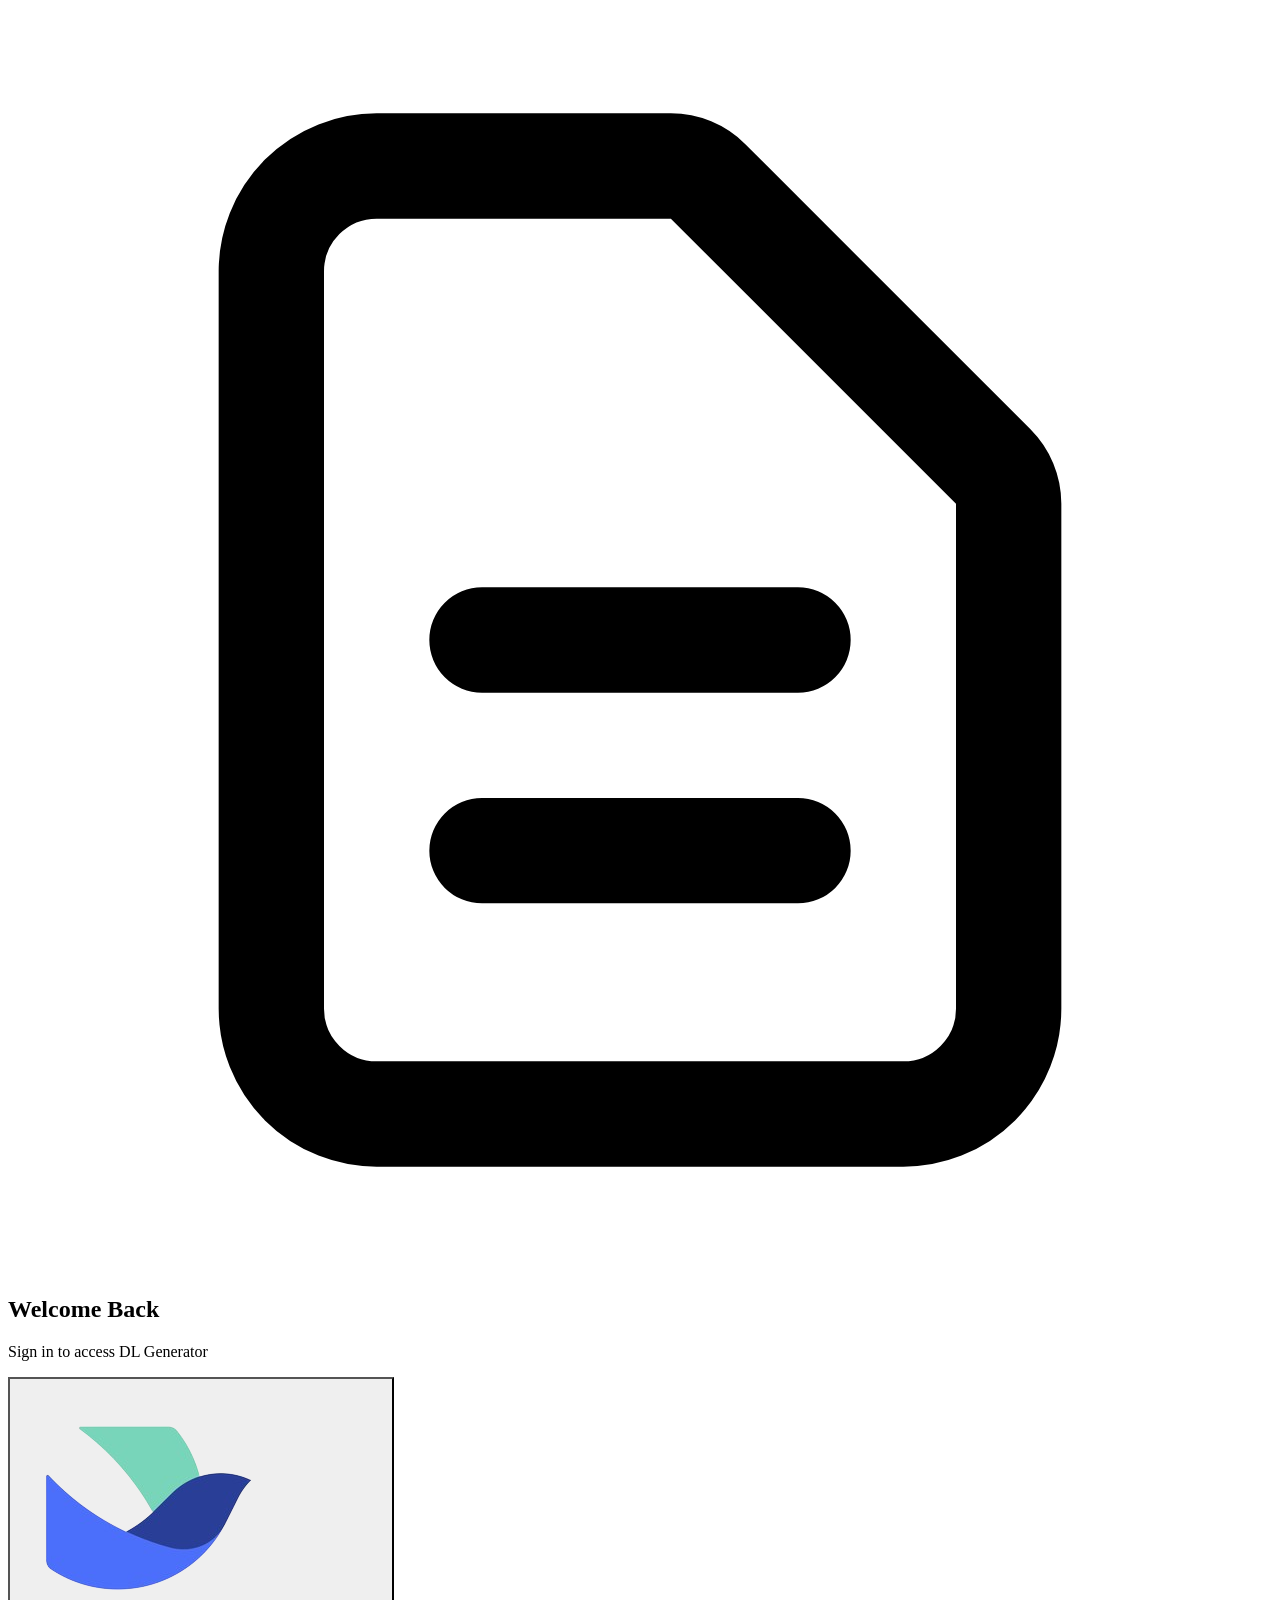
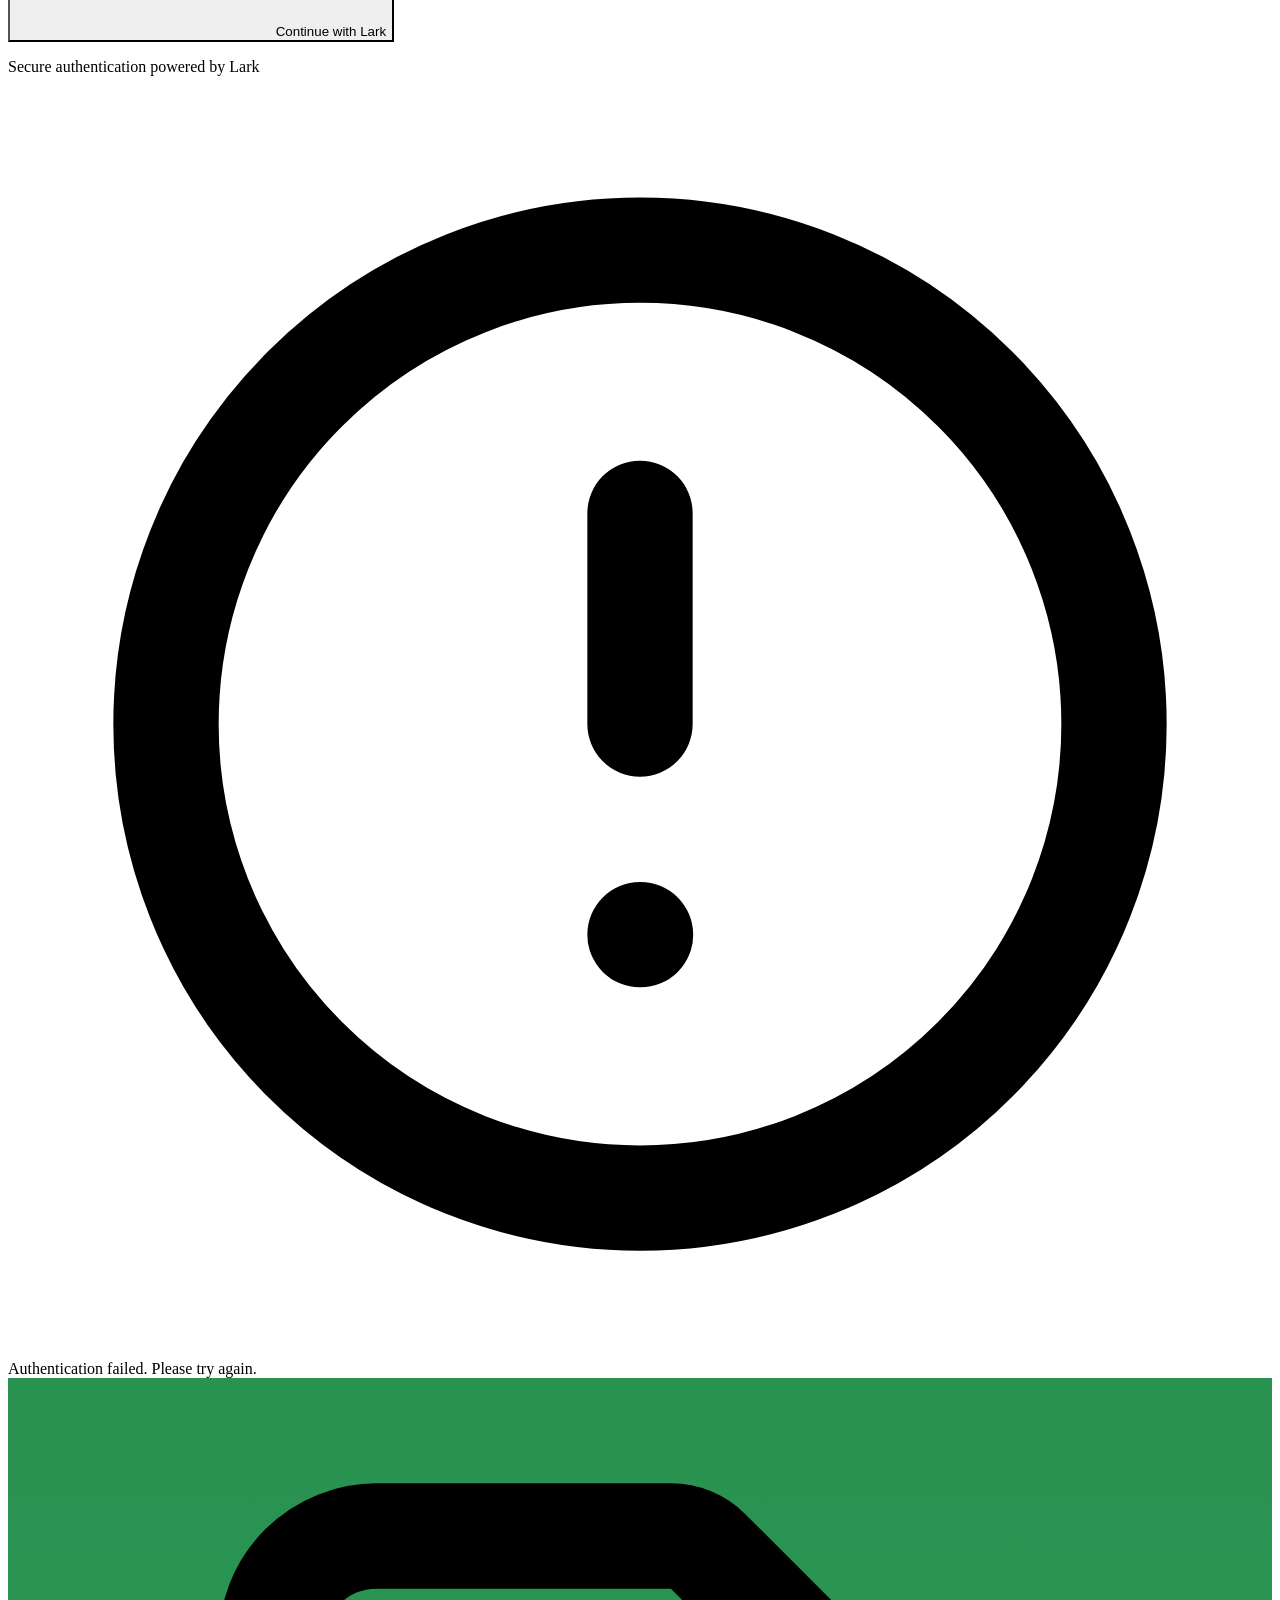
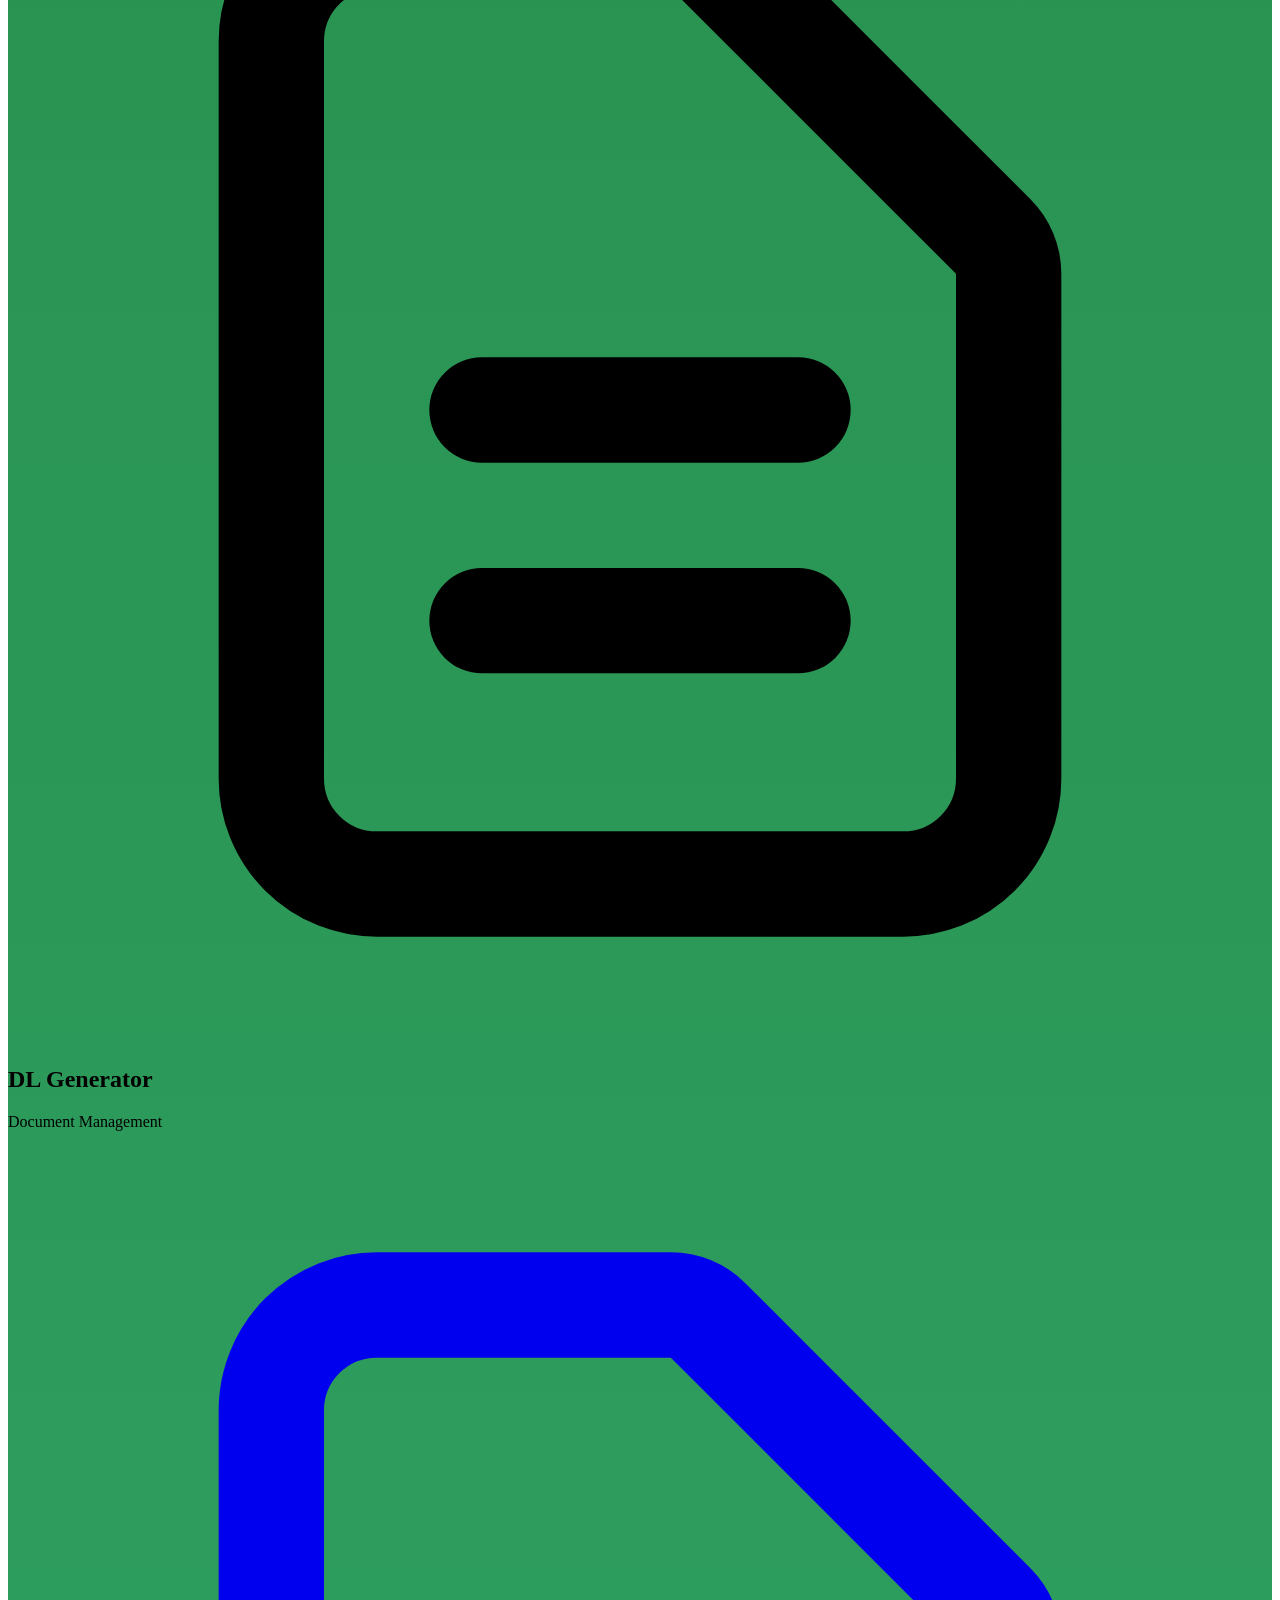
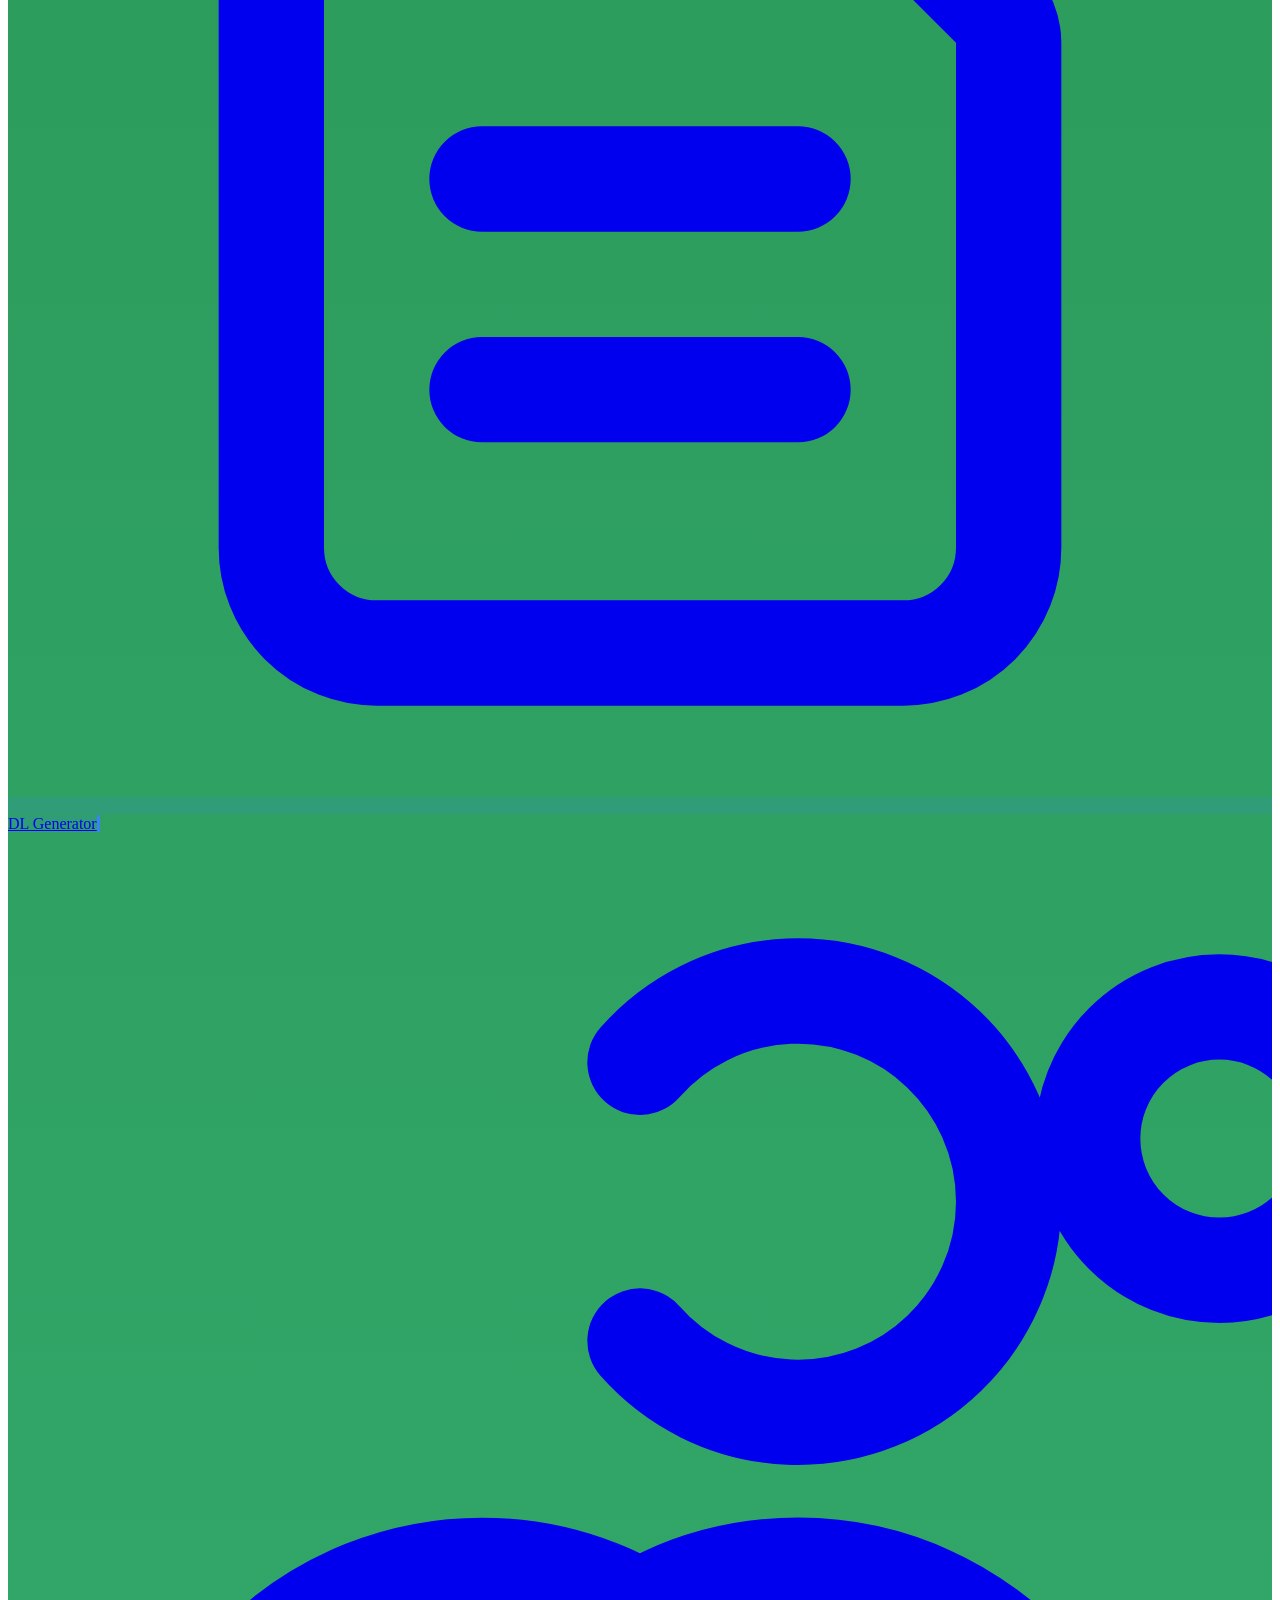
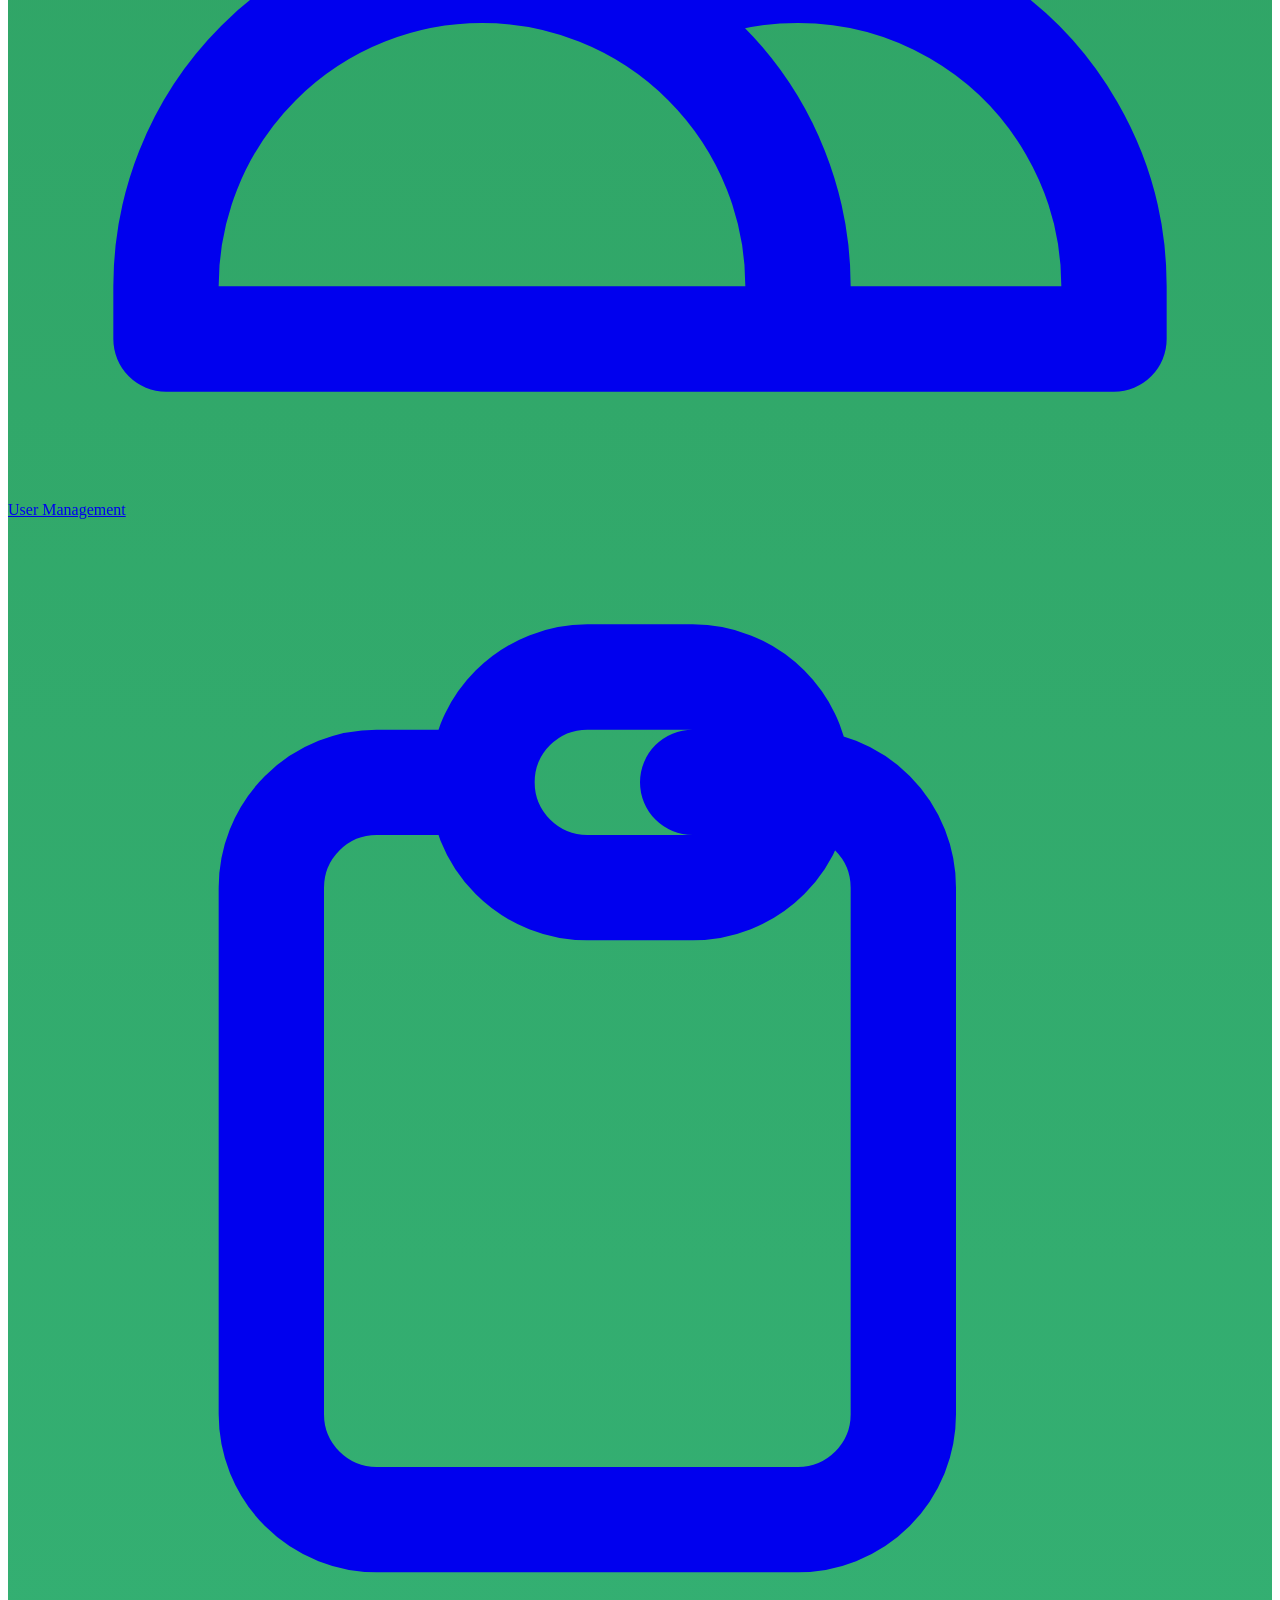
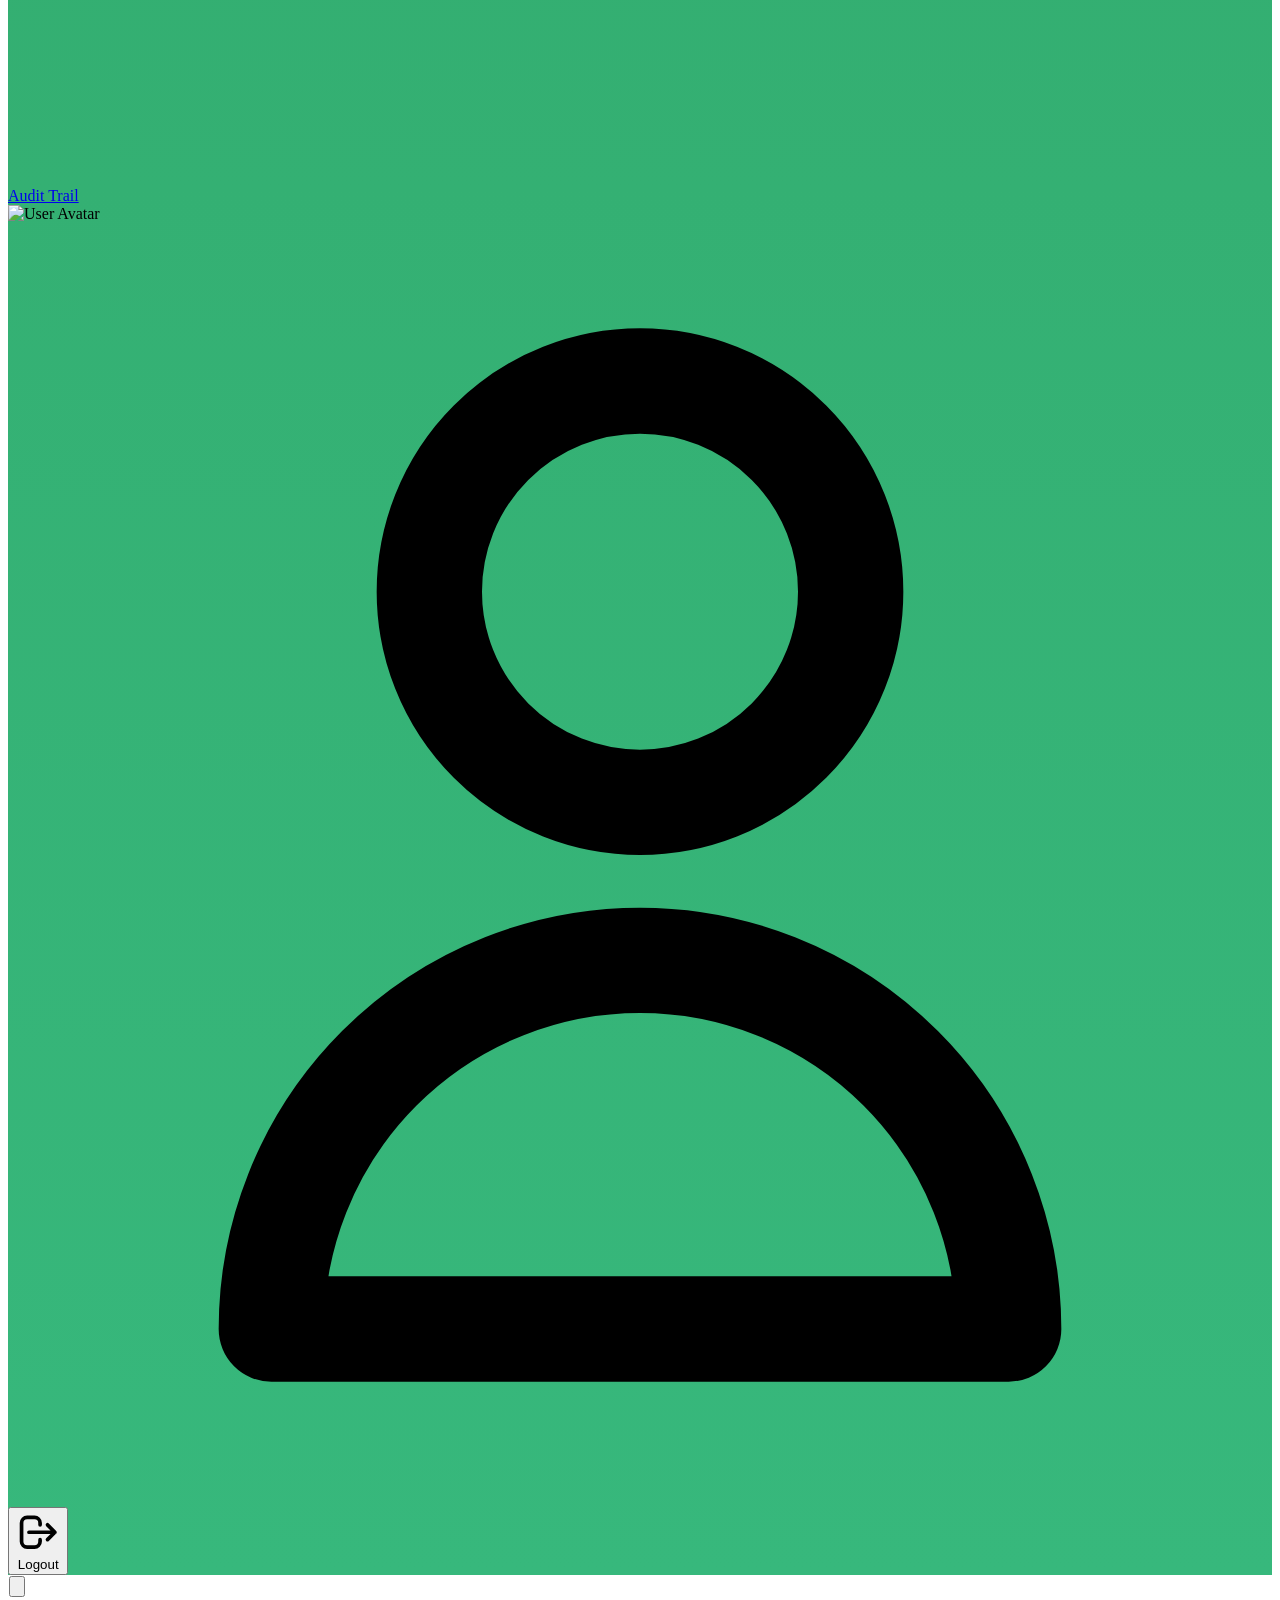
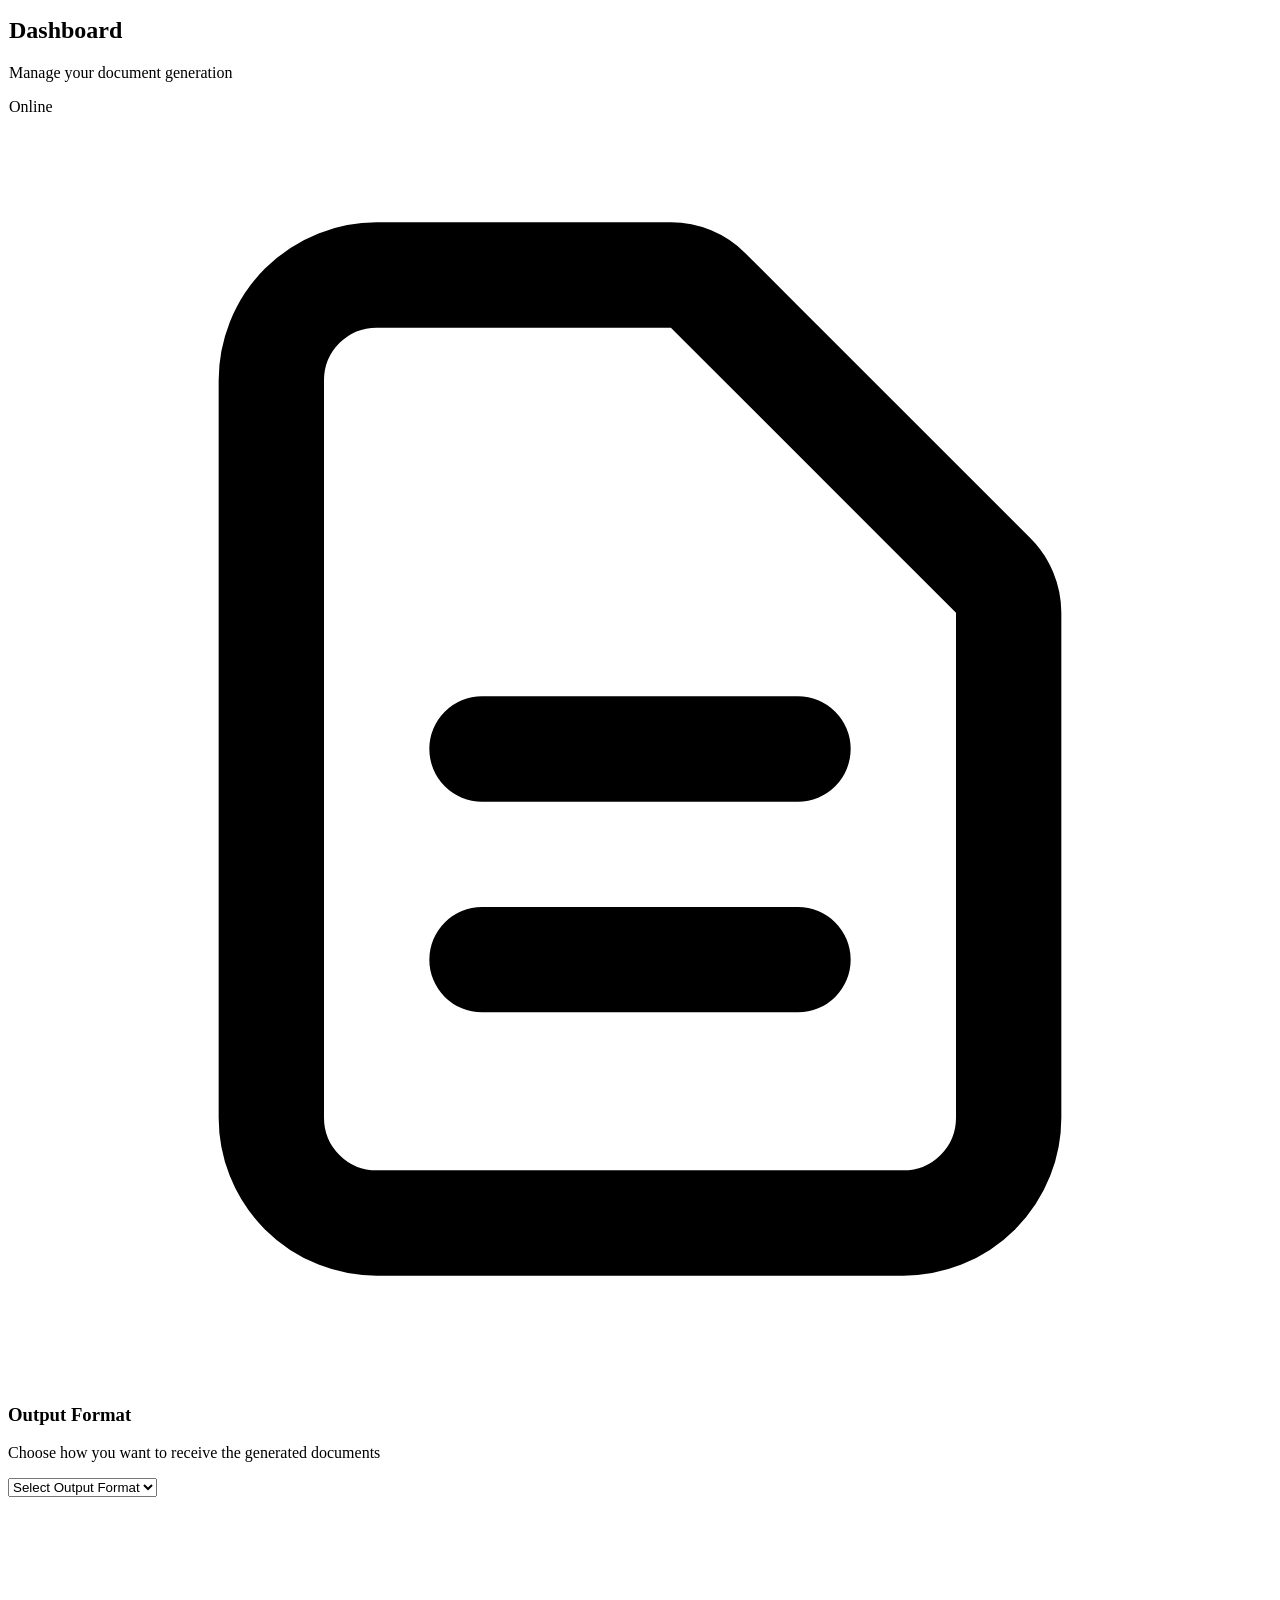
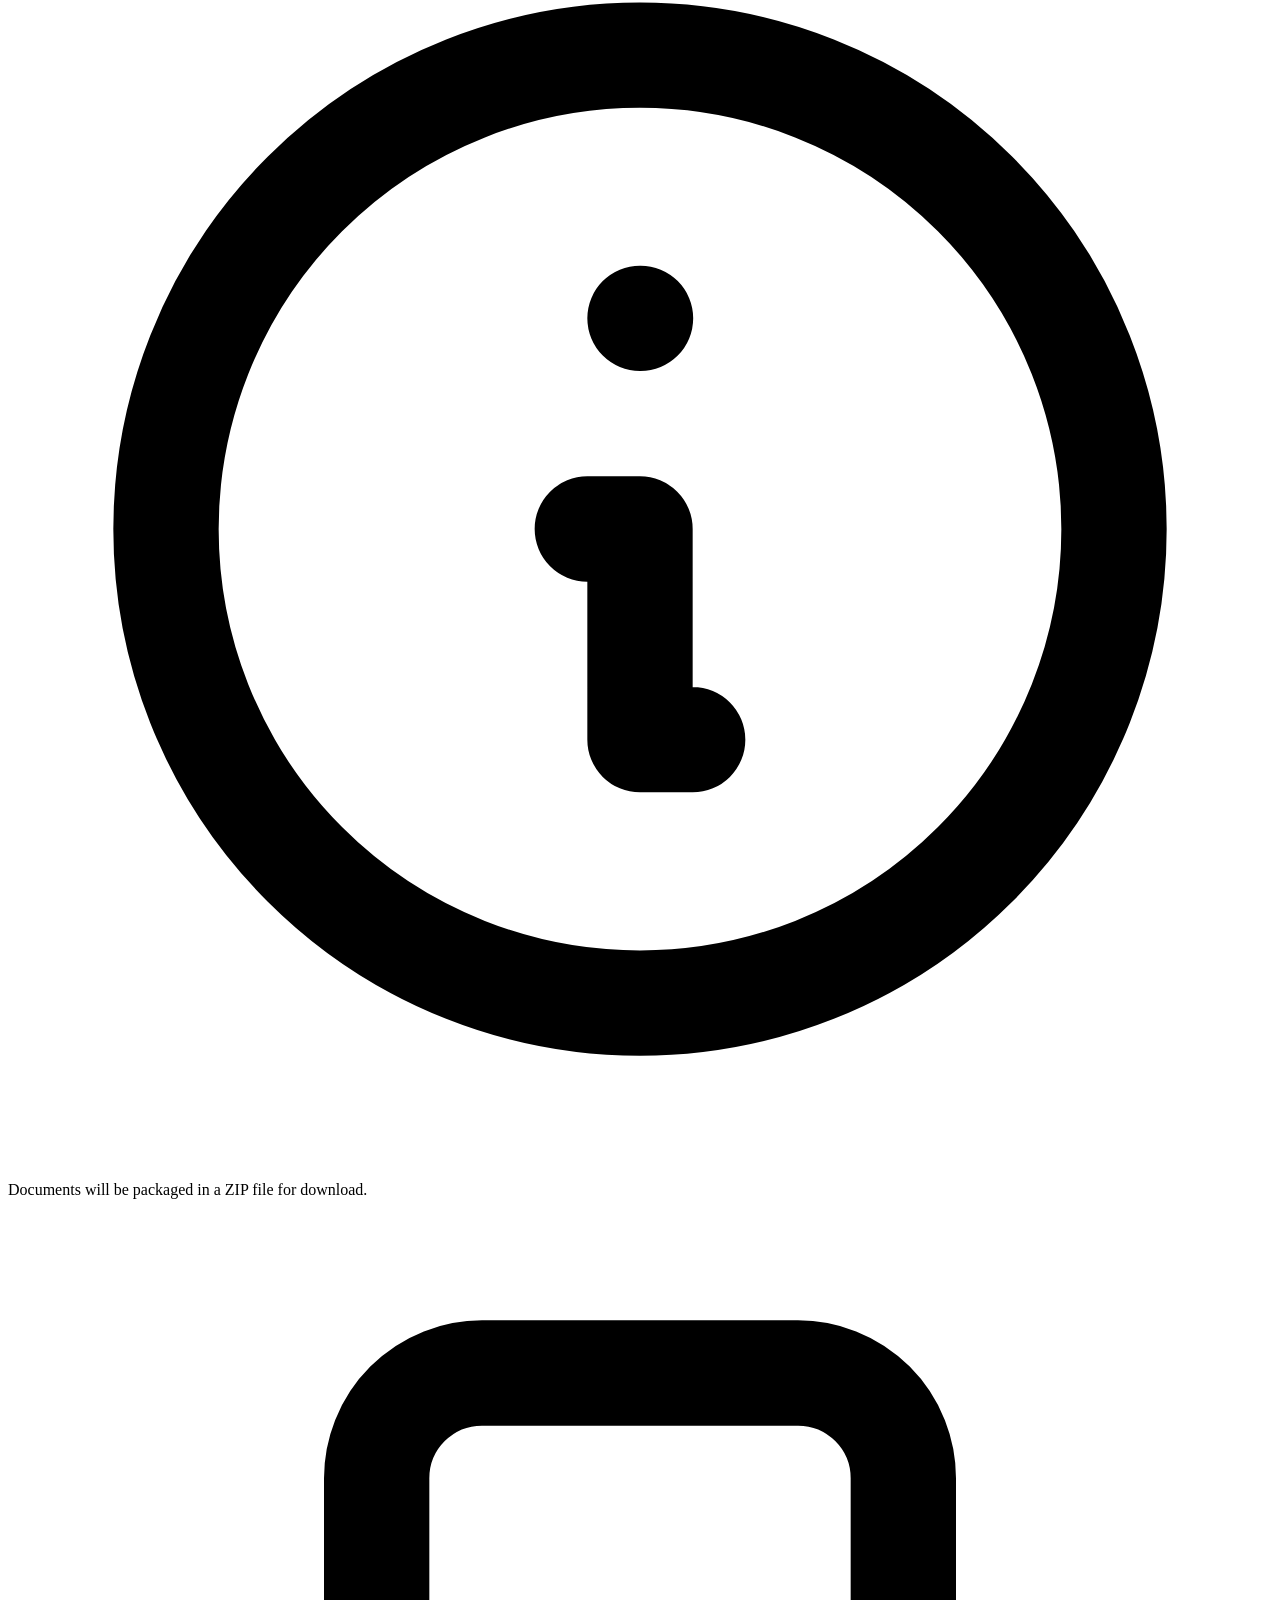
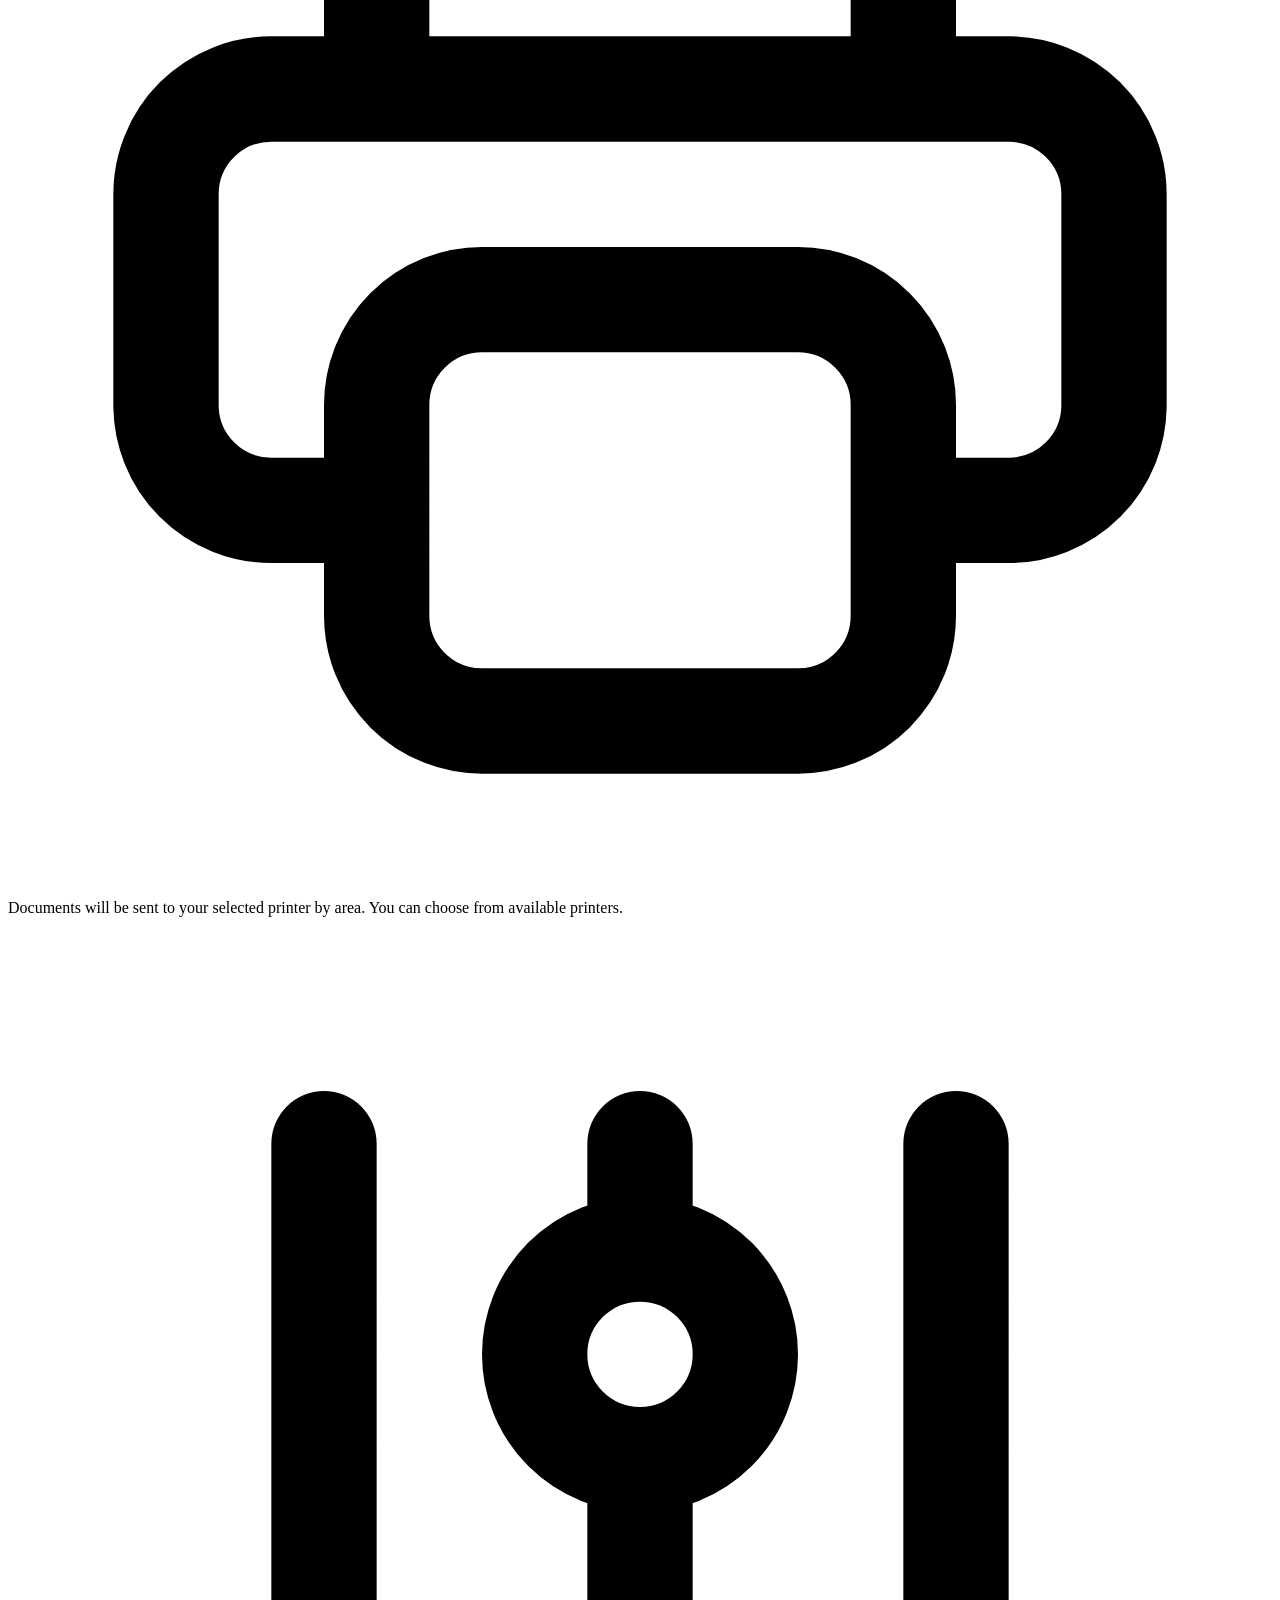
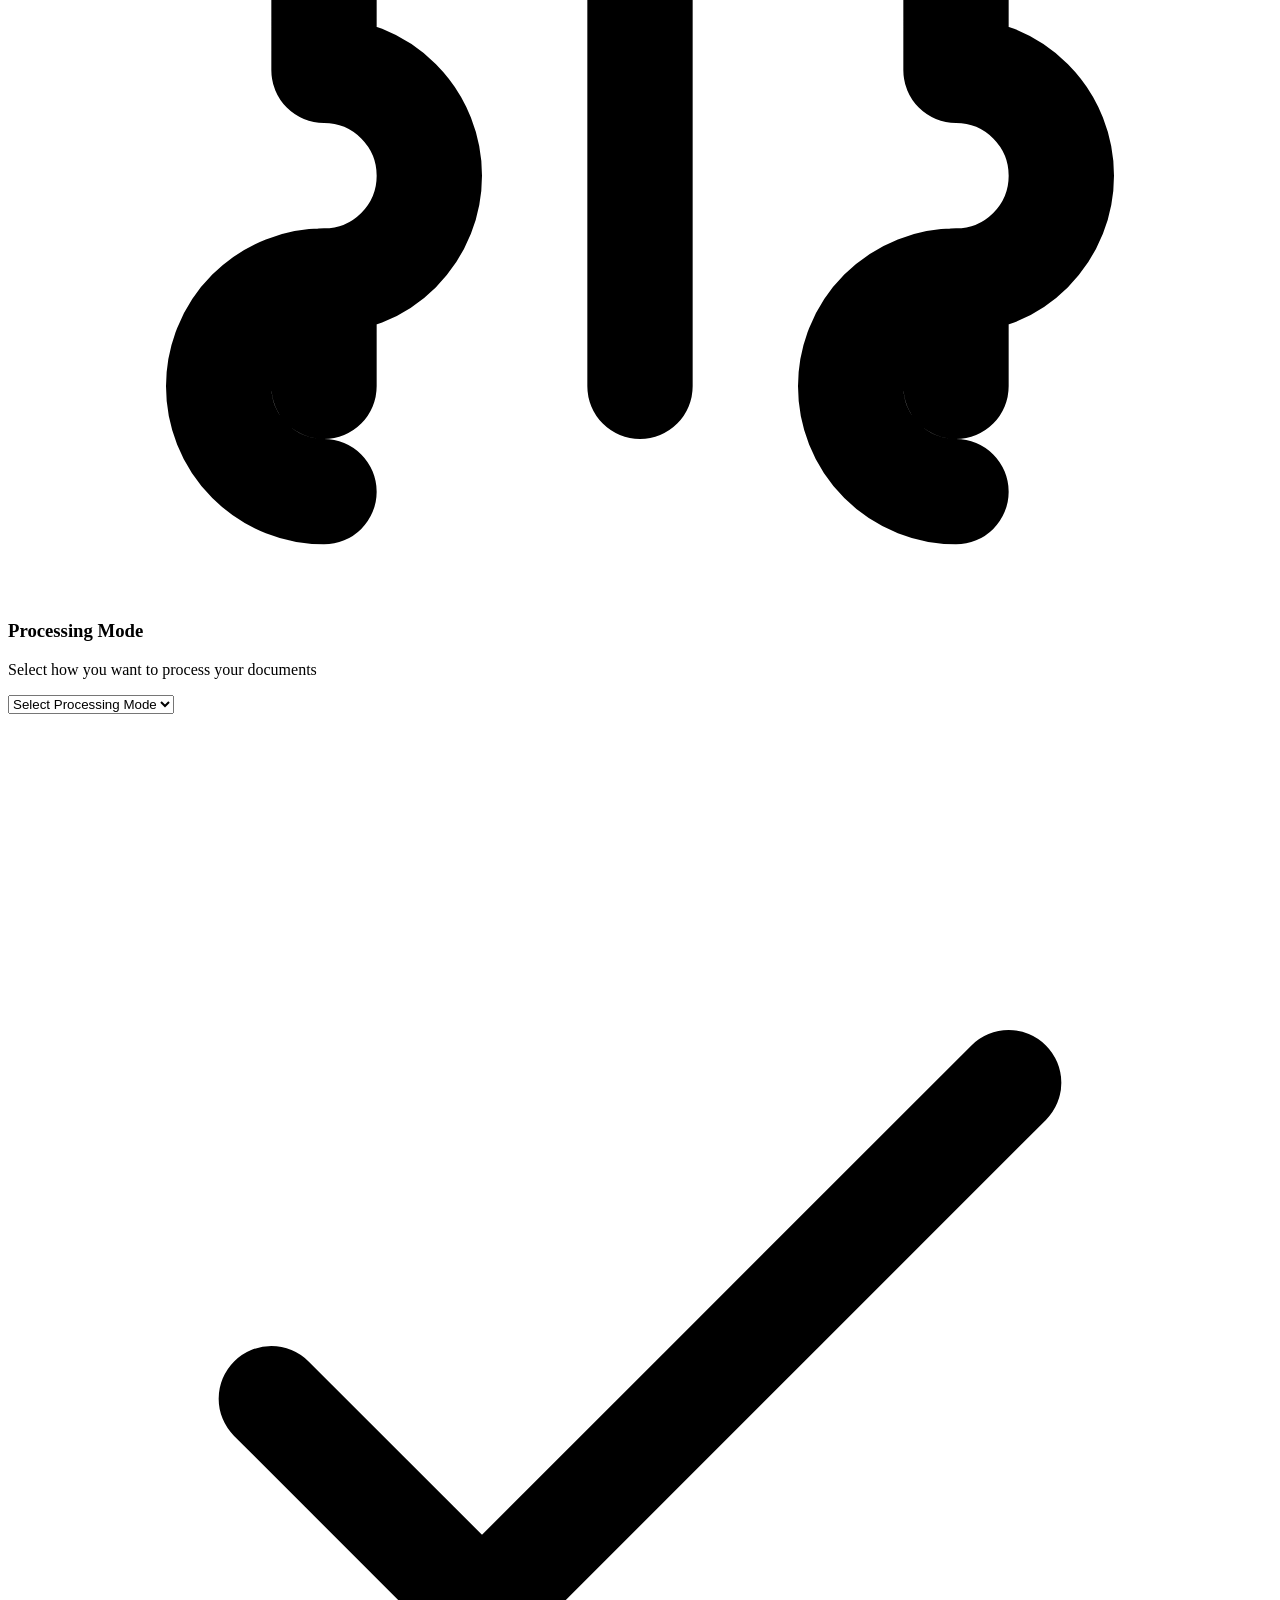
==== commit 1761a5fa: "rearrange" ====
--- a/index.html
+++ b/index.html
@@ -6,7 +6,7 @@
     <meta name="viewport" content="width=device-width, initial-scale=1.0">
     <title>DL Generator</title>
     <script src="https://cdn.tailwindcss.com"></script>
-    <link rel="stylesheet" href="/static/style.css" />
+    <link rel="stylesheet" href="/styles/style.css" />
     <link href="https://fonts.googleapis.com/css2?family=Inter:wght@300;400;500;600;700&display=swap" rel="stylesheet">
     <script src="tailwind-config.js"></script>
 </head>
--- a/styles/style.css
+++ b/styles/style.css
@@ -0,0 +1,383 @@
+::-webkit-scrollbar {
+    width: 6px;
+}
+
+::-webkit-scrollbar-track {
+    background: transparent;
+}
+
+::-webkit-scrollbar-thumb {
+    background: rgba(148, 163, 184, 0.5);
+    border-radius: 3px;
+}
+
+::-webkit-scrollbar-thumb:hover {
+    background: rgba(148, 163, 184, 0.7);
+}
+
+.glass-effect {
+    background: rgba(255, 255, 255, 0.95);
+    backdrop-filter: blur(10px);
+    border: 1px solid rgba(255, 255, 255, 0.2);
+}
+
+.sidebar-gradient {
+    background: linear-gradient(180deg, #299251 0%, #37b87c 100%);
+}
+
+.mobile-menu-overlay {
+    background: rgba(0, 0, 0, 0.5);
+    backdrop-filter: blur(4px);
+}
+
+@media (max-width: 768px) {
+    .mobile-sidebar {
+        transform: translateX(-100%);
+        transition: transform 0.3s ease-in-out;
+    }
+
+    .mobile-sidebar.open {
+        transform: translateX(0);
+    }
+}
+
+.nav-item {
+    transition: all 0.2s ease-in-out;
+}
+
+.nav-item:hover {
+    transform: translateX(4px);
+}
+
+.nav-item.active {
+    background: rgba(255, 255, 255, 0.15);
+    border-right: 3px solid #ffffff;
+}
+
+.card {
+    transition: all 0.2s ease-in-out;
+}
+
+.card:hover {
+    transform: translateY(-2px);
+    box-shadow: 0 10px 25px -5px rgba(0, 0, 0, 0.1), 0 10px 10px -5px rgba(0, 0, 0, 0.04);
+}
+
+.btn {
+    transition: all 0.2s ease-in-out;
+}
+
+.btn:hover {
+    transform: translateY(-1px);
+}
+
+.btn:active {
+    transform: translateY(0);
+}
+
+.btn:disabled {
+    opacity: 0.6;
+    cursor: not-allowed;
+    transform: none;
+}
+
+.progress-bar {
+    transition: width 0.3s ease-in-out;
+}
+
+.status-badge {
+    animation: pulse 2s cubic-bezier(0.4, 0, 0.6, 1) infinite;
+}
+
+.icon-btn {
+    transition: all 0.2s ease-in-out;
+}
+
+.icon-btn:hover {
+    transform: scale(1.1);
+}
+
+.loading-overlay {
+    background: rgba(255, 255, 255, 0.9);
+    backdrop-filter: blur(2px);
+}
+
+.disabled-input {
+    opacity: 0.6;
+    pointer-events: none;
+    cursor: not-allowed;
+}
+
+/* Enhanced table styles */
+.audit-table {
+    border-collapse: separate;
+    border-spacing: 0;
+}
+
+.audit-table th {
+    background: linear-gradient(135deg, #f8fafc 0%, #e2e8f0 100%);
+    position: sticky;
+    top: 0;
+    z-index: 10;
+}
+
+.audit-table tr:hover {
+    background: linear-gradient(135deg, #f1f5f9 0%, #e2e8f0 50%);
+    transform: scale(1.01);
+    box-shadow: 0 4px 12px rgba(0, 0, 0, 0.1);
+}
+
+.audit-table td {
+    border-bottom: 1px solid #e2e8f0;
+}
+
+.clickable-row {
+    cursor: pointer;
+    transition: all 0.2s ease-in-out;
+}
+
+.clickable-row:hover {
+    background: linear-gradient(135deg, #dbeafe 0%, #bfdbfe 50%);
+}
+
+.loading-spinner {
+    border: 3px solid #f3f4f6;
+    border-top: 3px solid #1e40af;
+    border-radius: 50%;
+    width: 24px;
+    height: 24px;
+    animation: spin 1s linear infinite;
+}
+
+@keyframes spin {
+    0% {
+        transform: rotate(0deg);
+    }
+
+    100% {
+        transform: rotate(360deg);
+    }
+}
+
+.loading-spinner-sm {
+    width: 16px;
+    height: 16px;
+    border: 2px solid rgba(255, 255, 255, 0.3);
+    border-radius: 50%;
+    border-top-color: #fff;
+    animation: spin 1s ease-in-out infinite;
+}
+
+.loading-spinner {
+    width: 20px;
+    height: 20px;
+    border: 2px solid #f3f3f3;
+    border-top: 2px solid #3498db;
+    border-radius: 50%;
+    animation: spin 1s linear infinite;
+}
+
+@keyframes spin {
+    0% {
+        transform: rotate(0deg);
+    }
+
+    100% {
+        transform: rotate(360deg);
+    }
+}
+
+.glass-effect {
+    background: rgba(255, 255, 255, 0.95);
+    backdrop-filter: blur(10px);
+    border: 1px solid rgba(255, 255, 255, 0.2);
+}
+
+.animate-fade-in {
+    animation: fadeIn 0.3s ease-in-out;
+}
+
+@keyframes fadeIn {
+    from {
+        opacity: 0;
+        transform: translateY(-10px);
+    }
+
+    to {
+        opacity: 1;
+        transform: translateY(0);
+    }
+}
+
+.glass-effect {
+    background: rgba(255, 255, 255, 0.95);
+    backdrop-filter: blur(10px);
+    border: 1px solid rgba(255, 255, 255, 0.2);
+}
+
+.loading-spinner {
+    width: 24px;
+    height: 24px;
+    border: 3px solid #f3f4f6;
+    border-top: 3px solid #3b82f6;
+    border-radius: 50%;
+    animation: spin 1s linear infinite;
+}
+
+@keyframes spin {
+    0% {
+        transform: rotate(0deg);
+    }
+
+    100% {
+        transform: rotate(360deg);
+    }
+}
+
+.animate-fade-in {
+    animation: fadeIn 0.3s ease-in-out;
+}
+
+@keyframes fadeIn {
+    from {
+        opacity: 0;
+        transform: translateY(-10px);
+    }
+
+    to {
+        opacity: 1;
+        transform: translateY(0);
+    }
+}
+
+.clickable-row {
+    cursor: pointer;
+}
+
+.clickable-row:hover {
+    background-color: #f8fafc;
+    transform: translateY(-1px);
+    box-shadow: 0 4px 6px -1px rgba(0, 0, 0, 0.1);
+}
+
+.disabled-input {
+    opacity: 0.6;
+    cursor: not-allowed;
+}
+
+.sidebar {
+    transform: translateX(-100%);
+    transition: transform 0.3s ease-in-out;
+}
+
+.sidebar.open {
+    transform: translateX(0);
+}
+
+@media (min-width: 768px) {
+    .sidebar {
+        transform: translateX(0);
+    }
+}
+
+.nav-item {
+    transition: all 0.2s ease-in-out;
+}
+
+.nav-item:hover {
+    background-color: rgba(59, 130, 246, 0.1);
+    transform: translateX(4px);
+}
+
+.nav-item.active {
+    background-color: rgba(59, 130, 246, 0.15);
+    border-right: 3px solid #3b82f6;
+}
+
+/* Additional CSS for enhanced animations and effects */
+
+@keyframes fade-in {
+  from {
+    opacity: 0;
+    transform: translateY(-10px) scale(0.95);
+  }
+  to {
+    opacity: 1;
+    transform: translateY(0) scale(1);
+  }
+}
+
+.animate-fade-in {
+  animation: fade-in 0.3s ease-out;
+}
+
+/* Glassmorphism backdrop */
+.backdrop-blur-xl {
+  backdrop-filter: blur(20px);
+}
+
+.backdrop-blur-sm {
+  backdrop-filter: blur(4px);
+}
+
+.backdrop-blur-md {
+  backdrop-filter: blur(8px);
+}
+
+/* Hover effects */
+.hover\:scale-\[1\.02\]:hover {
+  transform: scale(1.02);
+}
+
+/* Custom gradient backgrounds */
+.bg-gradient-to-br {
+  background-image: linear-gradient(to bottom right, var(--tw-gradient-stops));
+}
+
+.bg-gradient-to-r {
+  background-image: linear-gradient(to right, var(--tw-gradient-stops));
+}
+
+/* Glass effect enhancement */
+.glass-effect {
+  background: rgba(255, 255, 255, 0.1);
+  backdrop-filter: blur(10px);
+  border: 1px solid rgba(255, 255, 255, 0.2);
+}
+
+/* Button hover states */
+button:hover {
+  transform: translateY(-1px);
+}
+
+button:active {
+  transform: translateY(0);
+}
+
+/* Loading state for button */
+.loading {
+  position: relative;
+  color: transparent;
+}
+
+.loading::after {
+  content: "";
+  position: absolute;
+  width: 16px;
+  height: 16px;
+  top: 50%;
+  left: 50%;
+  margin-left: -8px;
+  margin-top: -8px;
+  border: 2px solid #ffffff;
+  border-radius: 50%;
+  border-top-color: transparent;
+  animation: spin 1s linear infinite;
+}
+
+@keyframes spin {
+  to {
+    transform: rotate(360deg);
+  }
+}
+
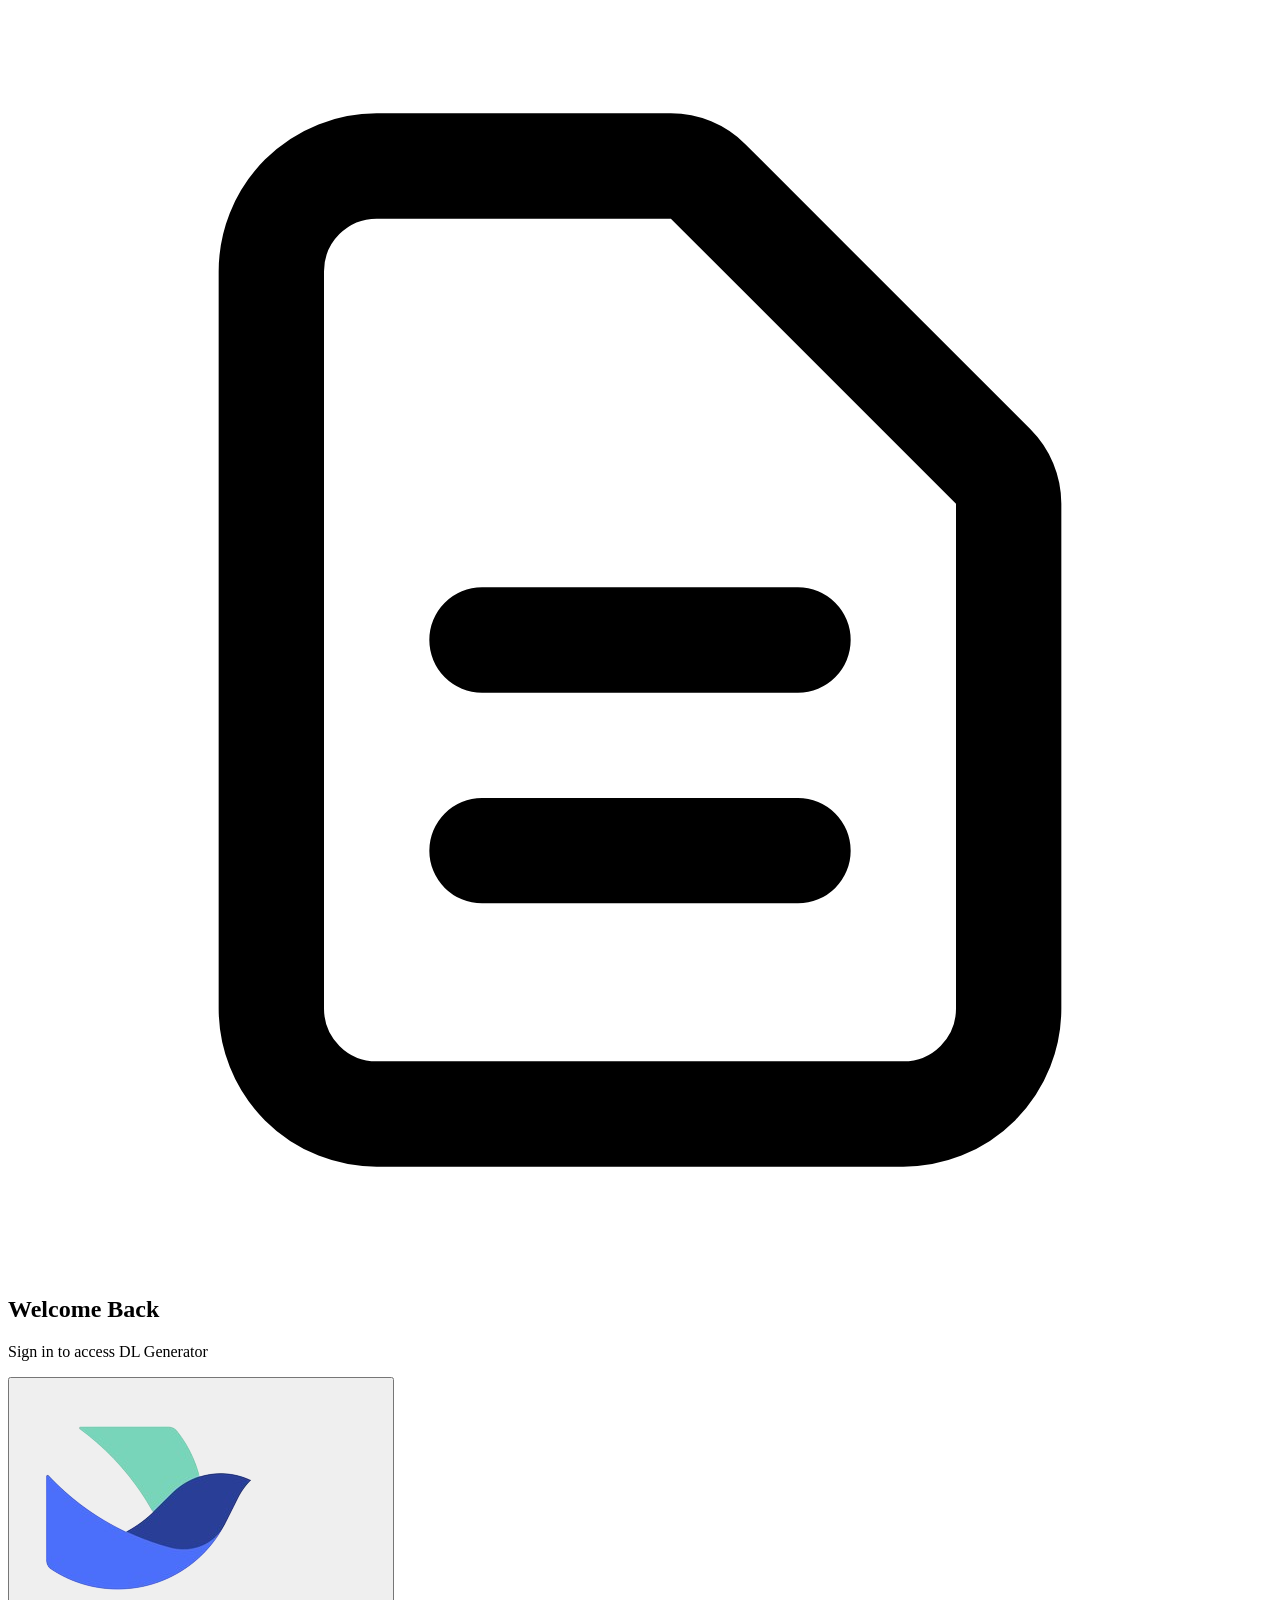
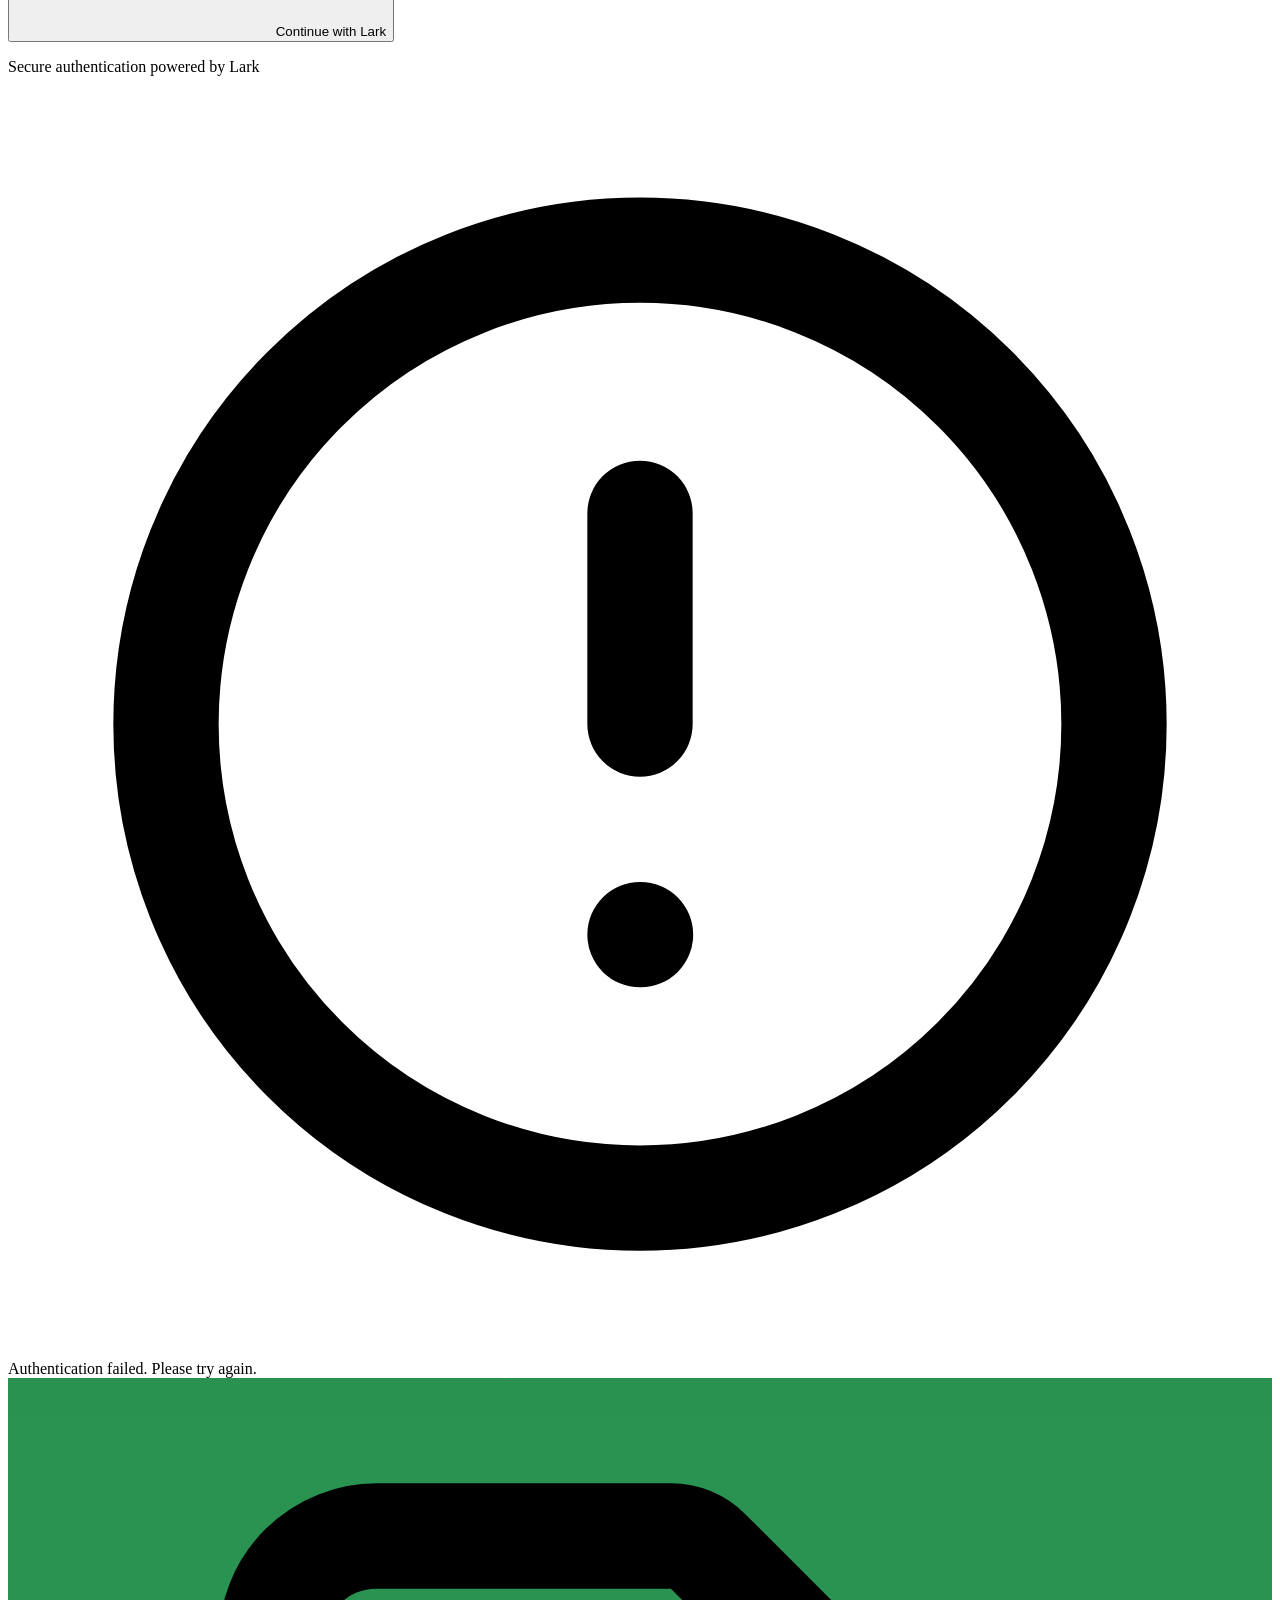
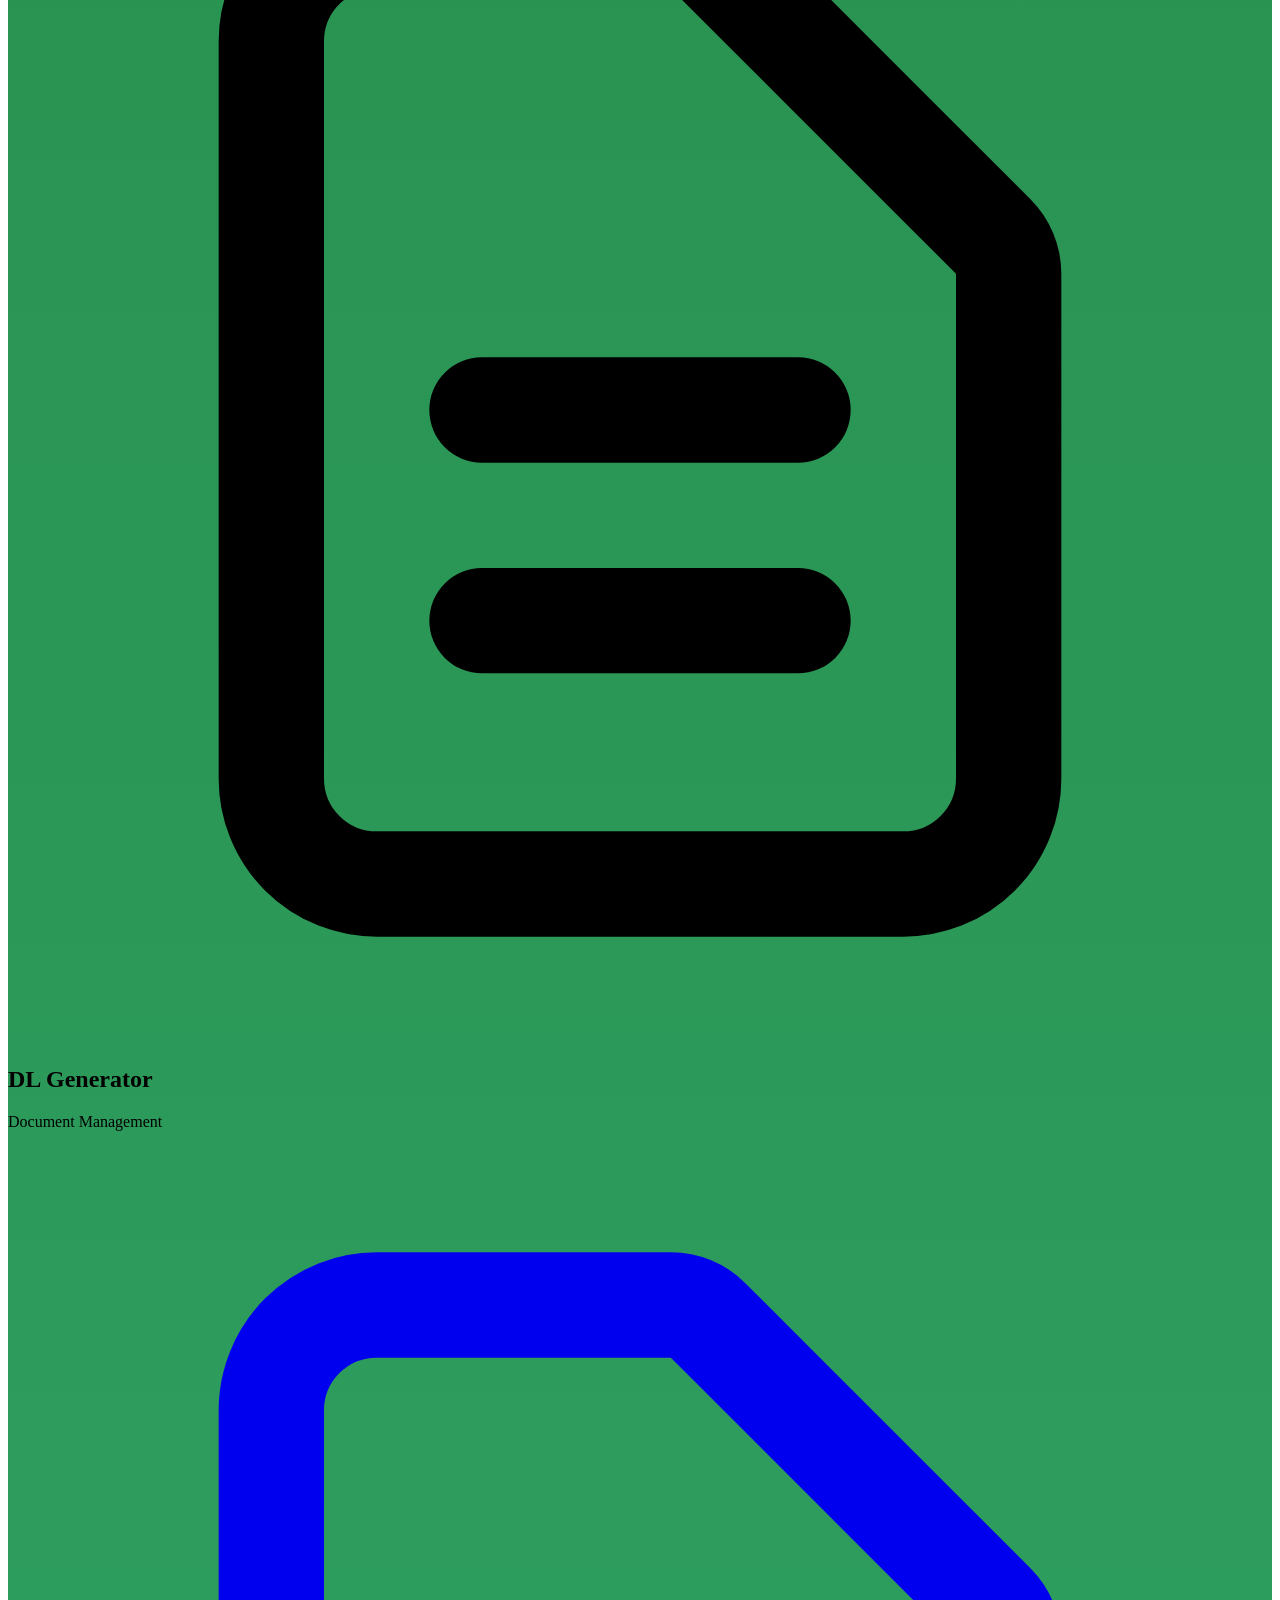
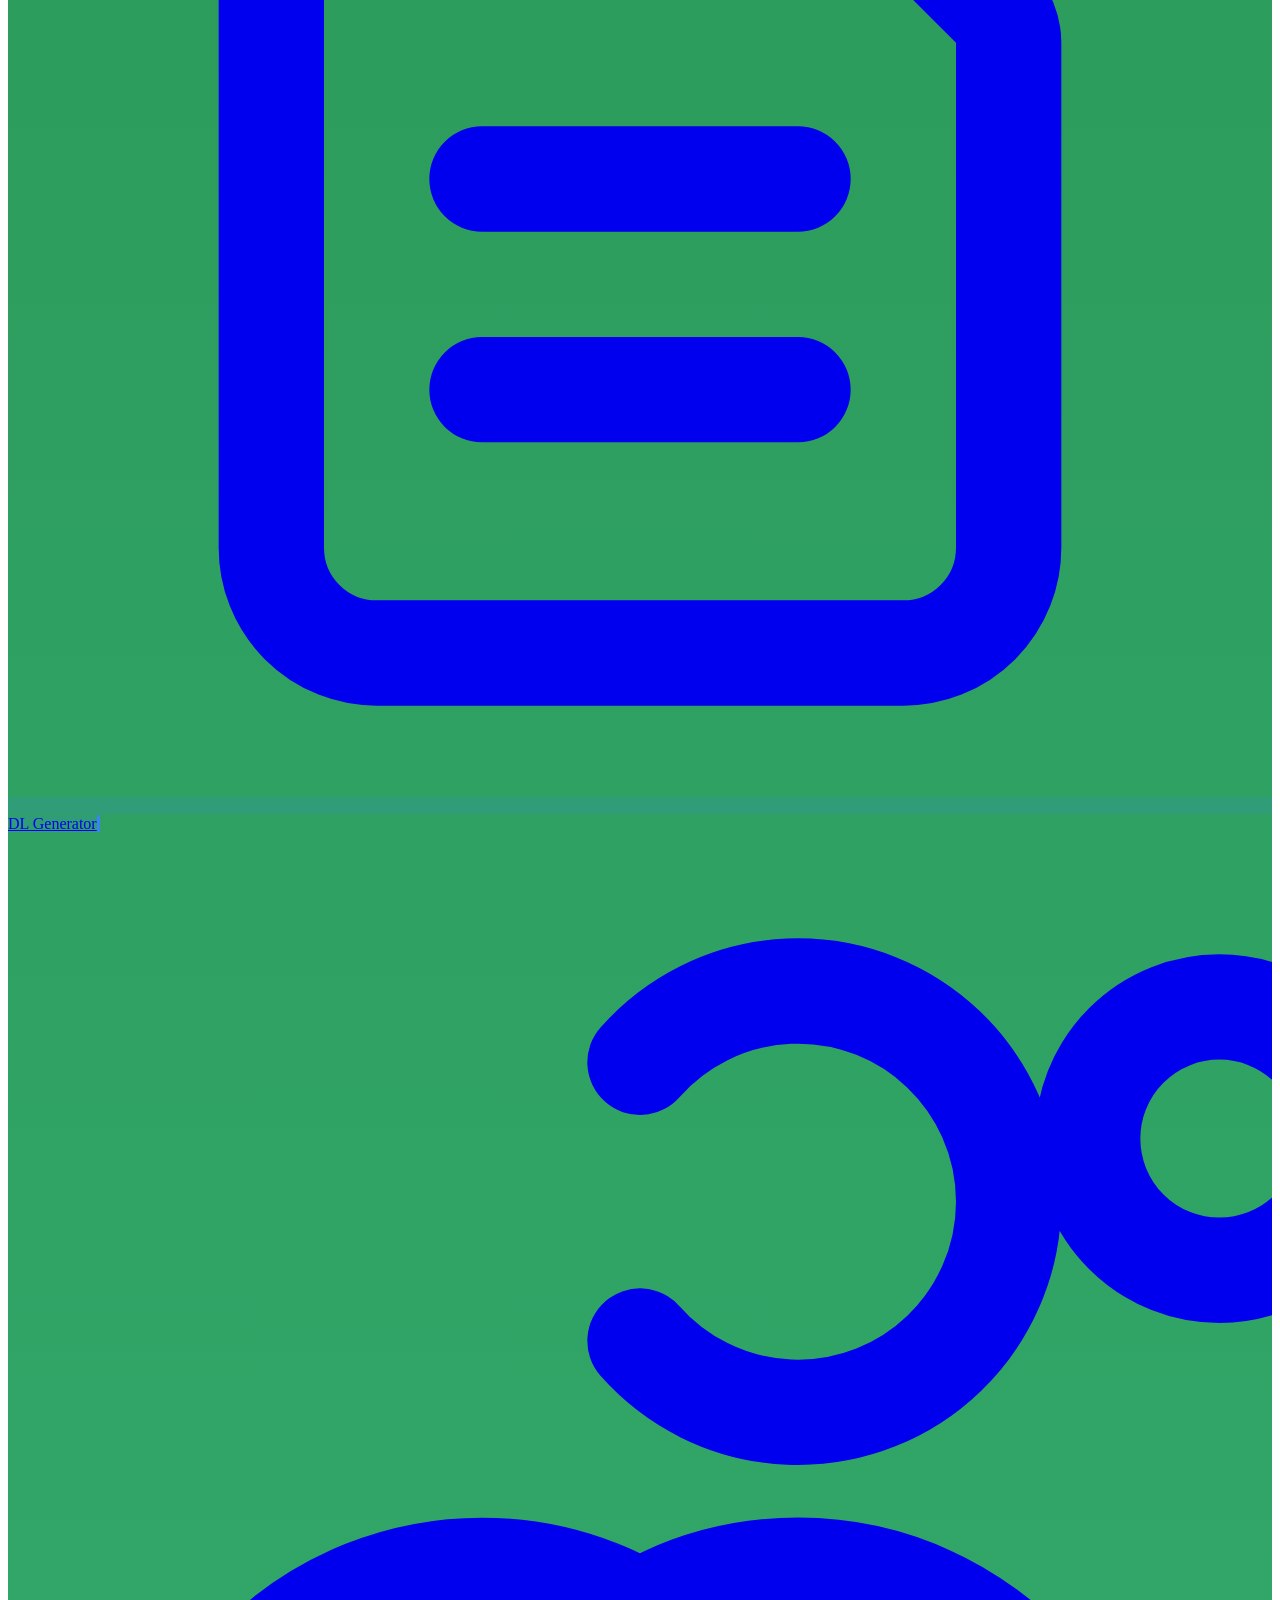
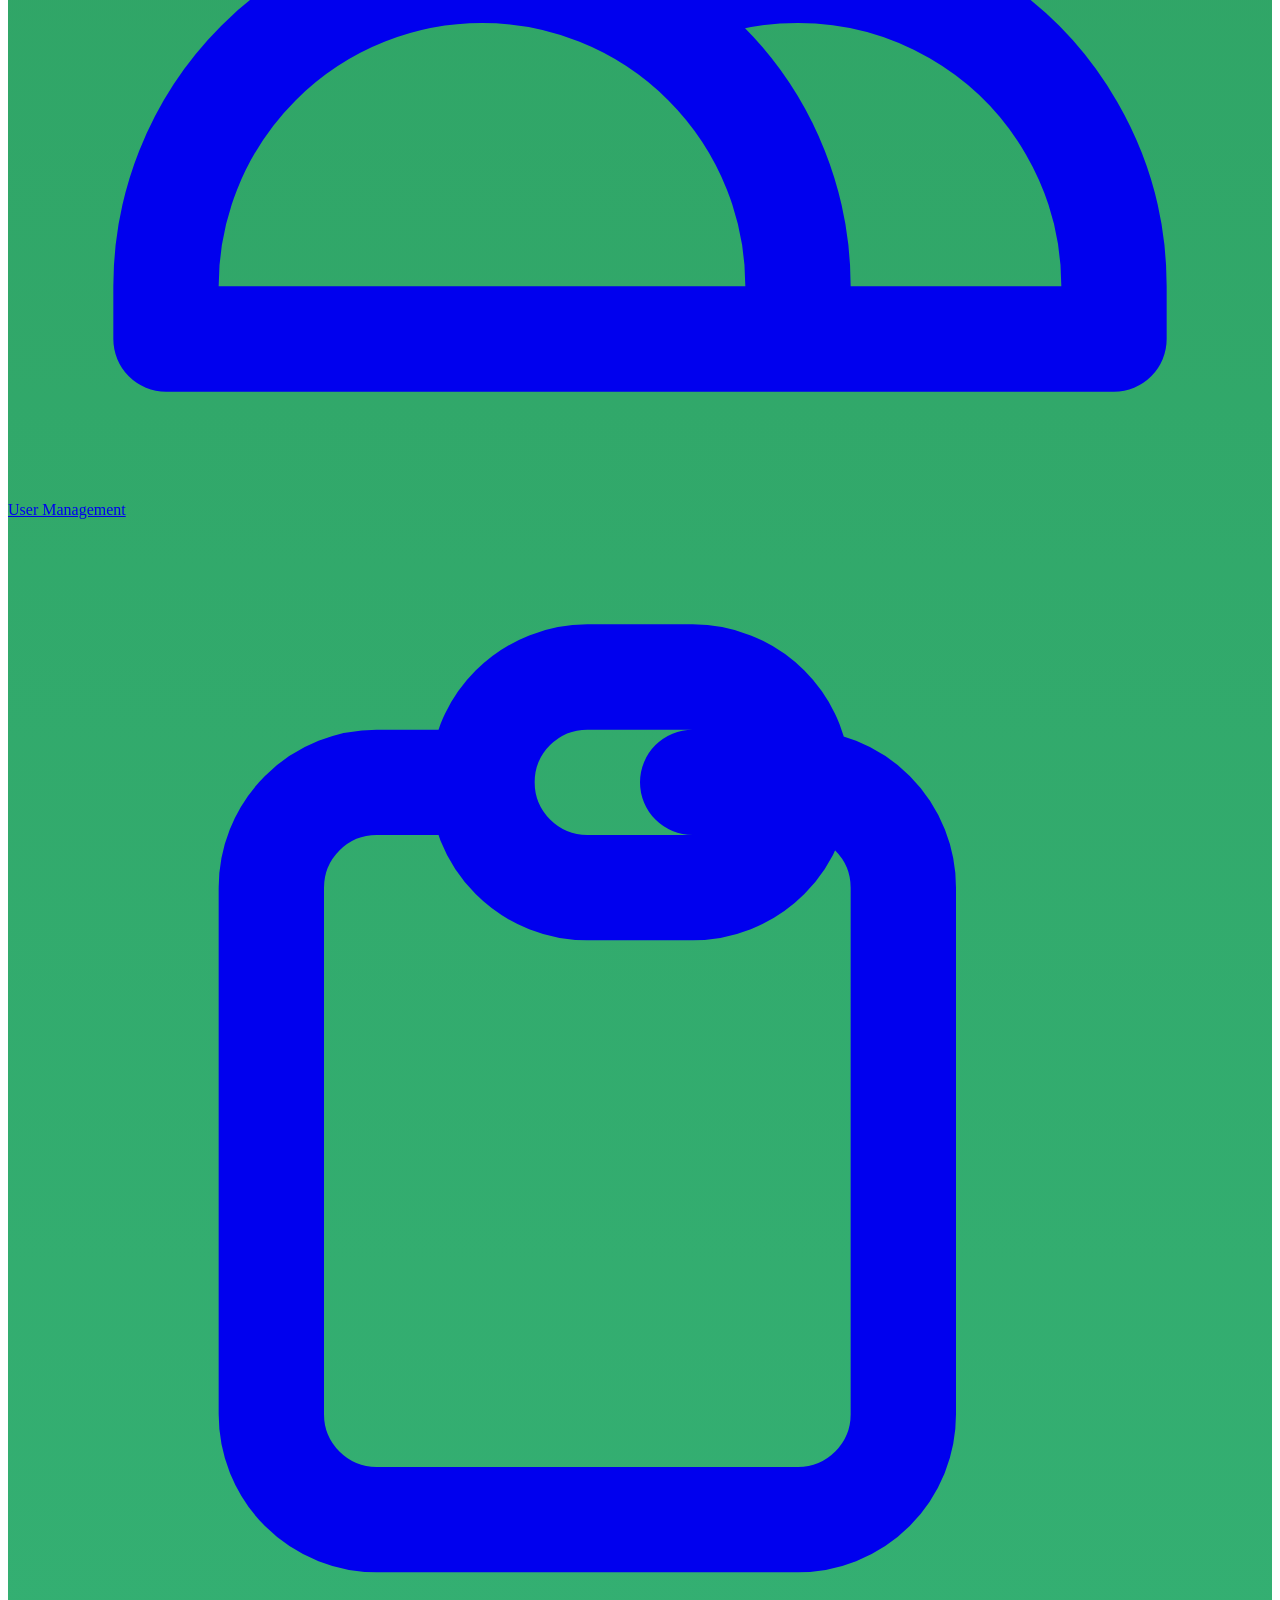
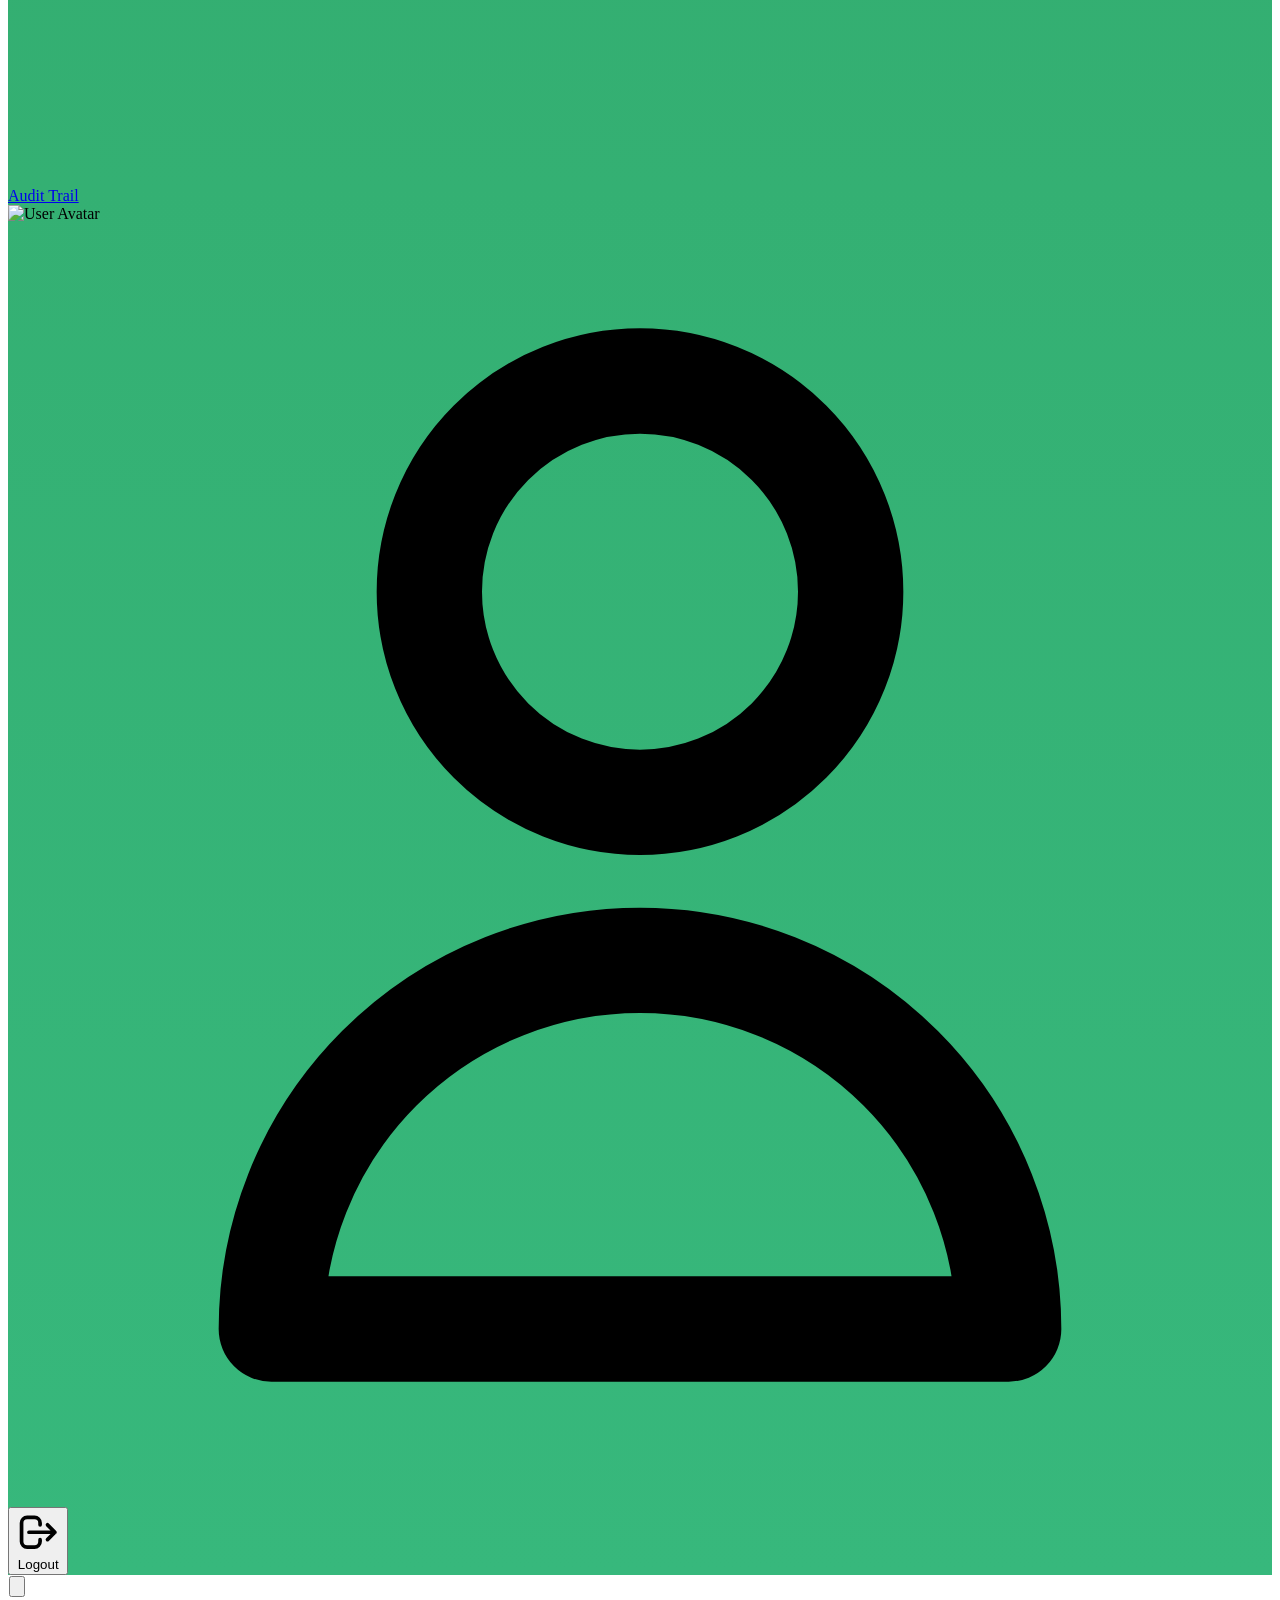
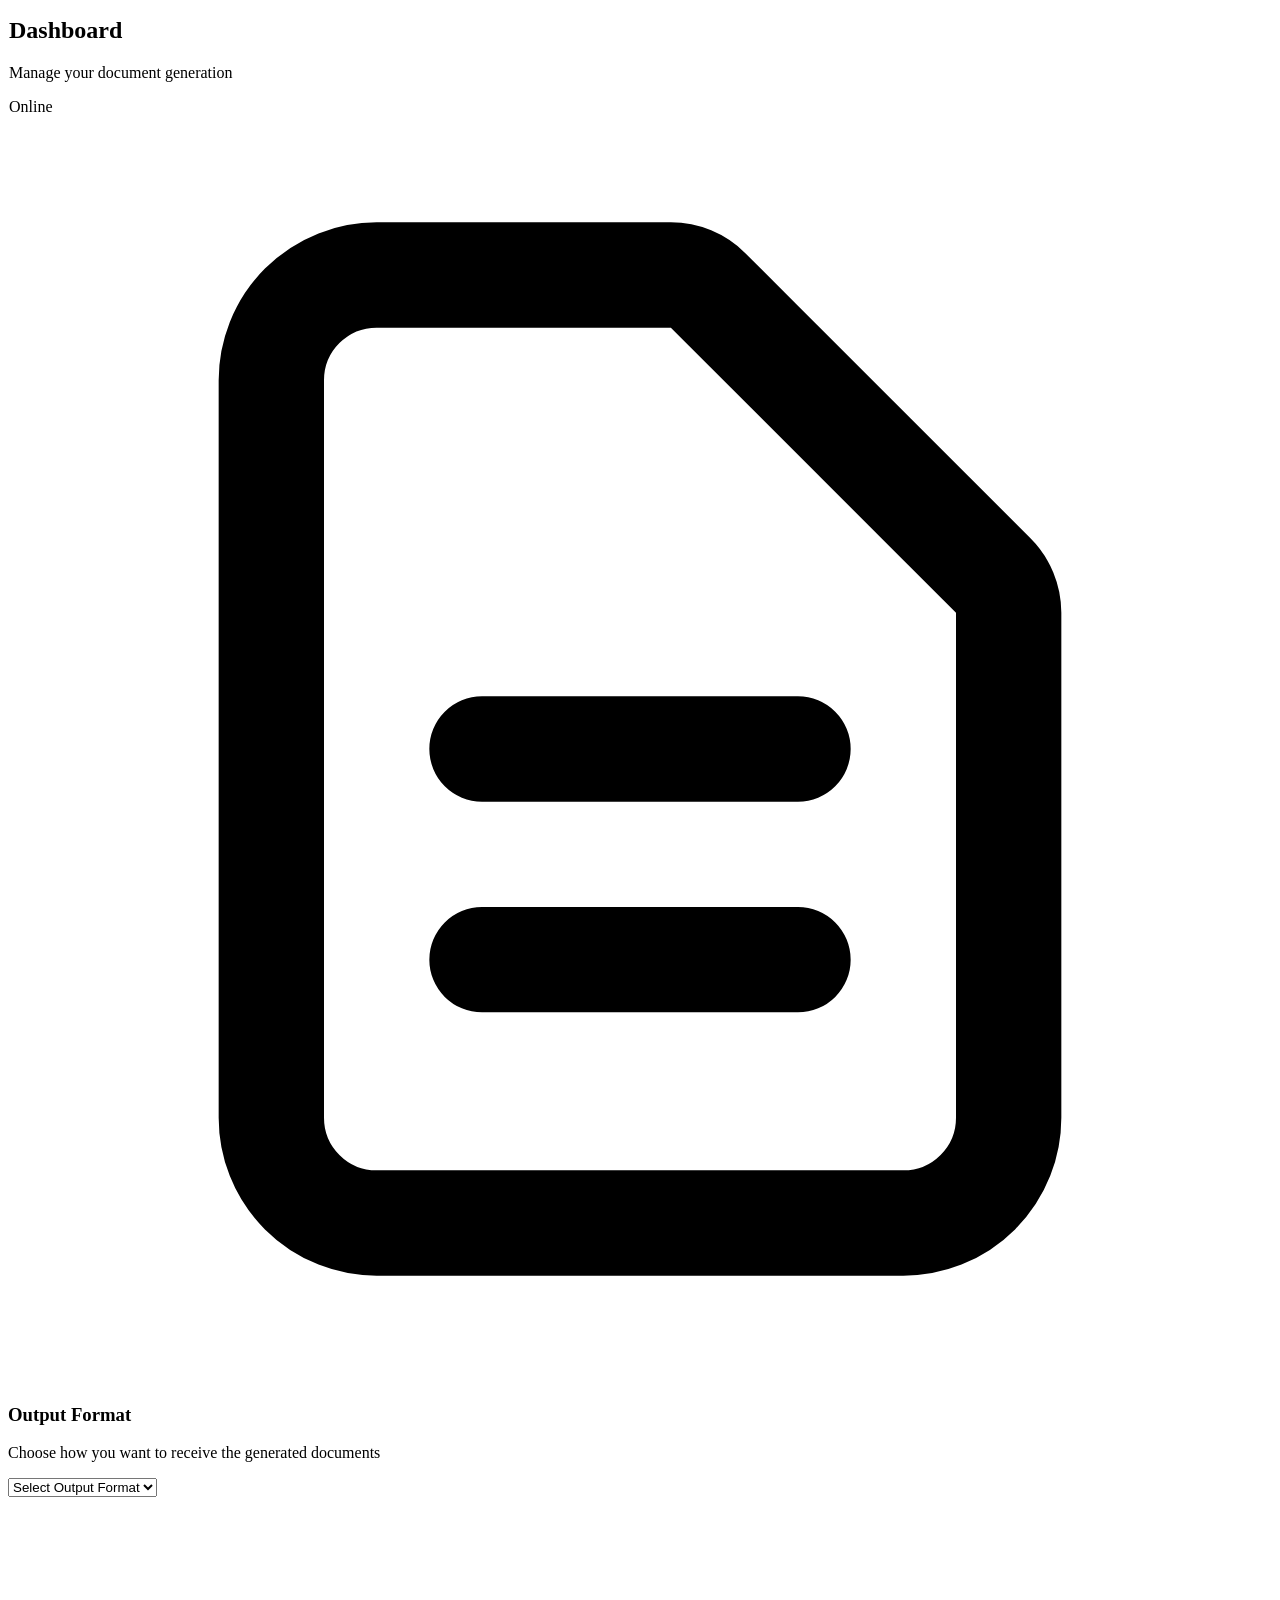
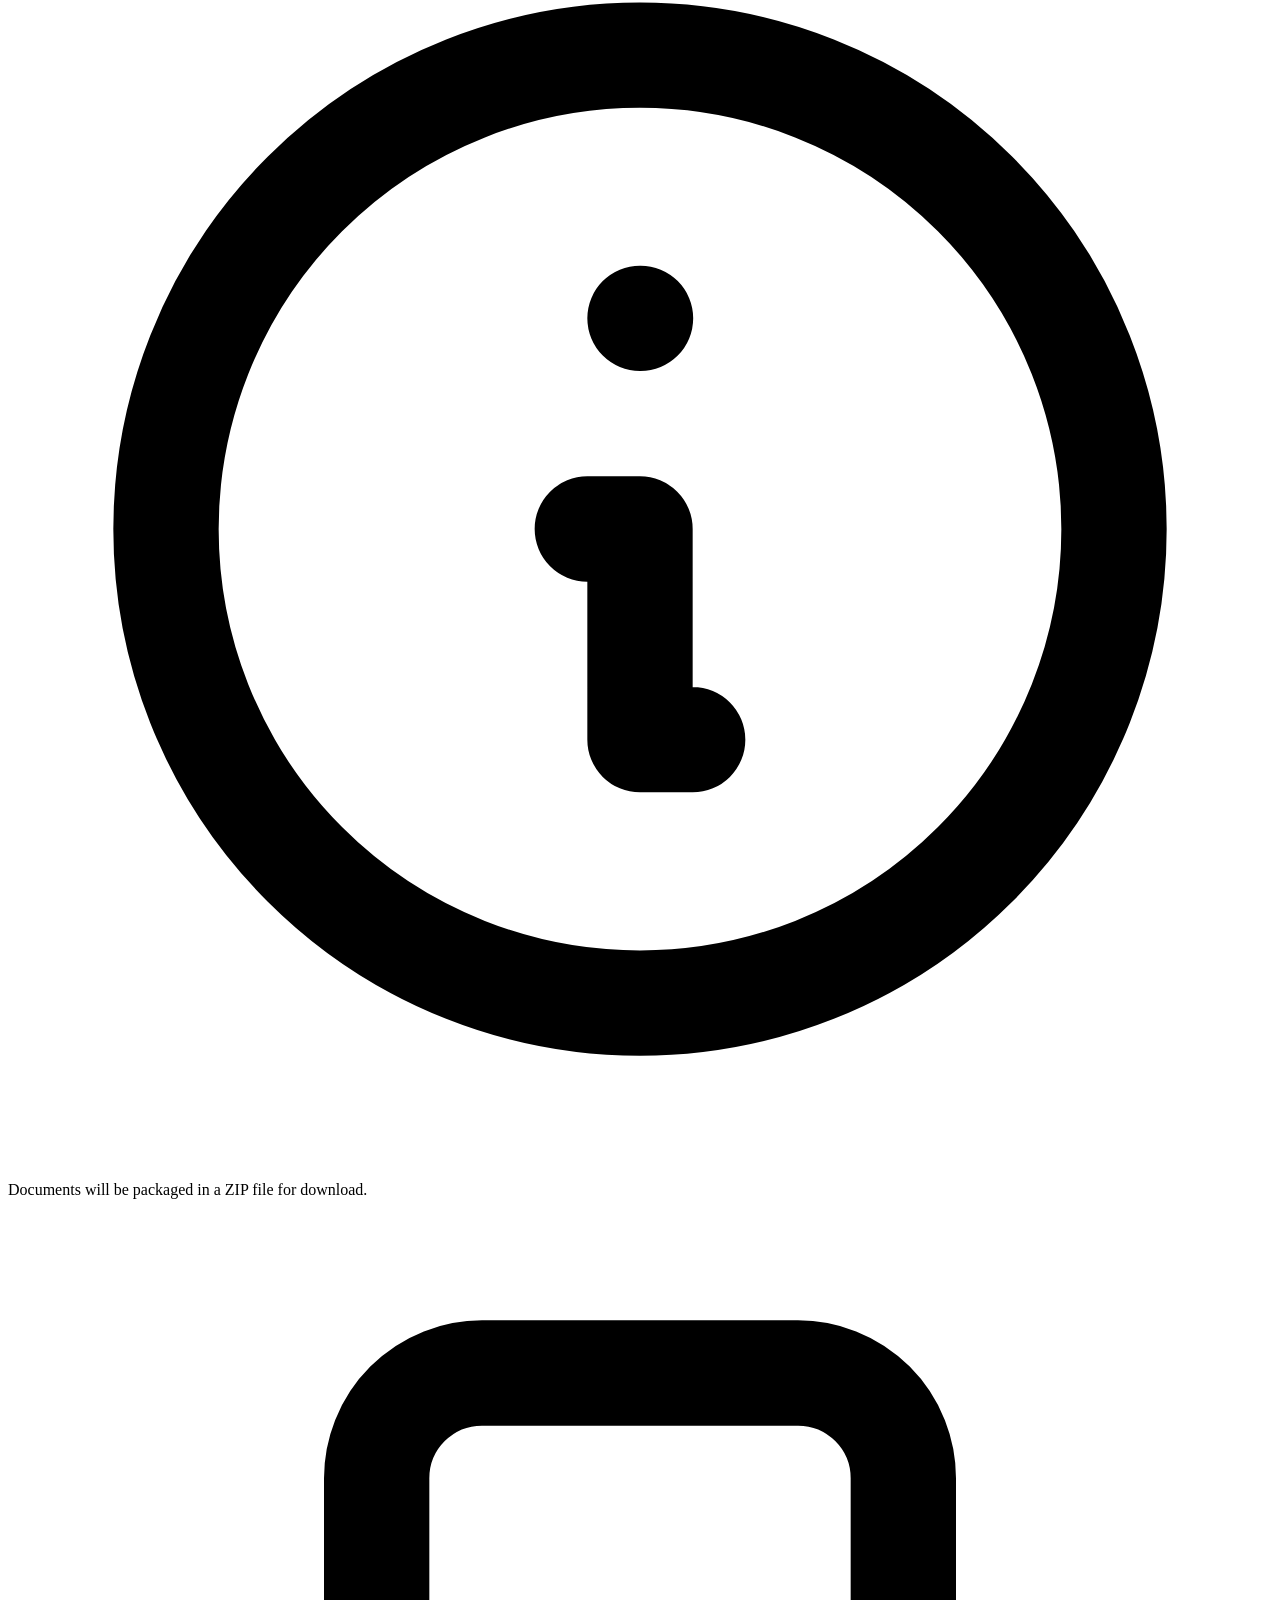
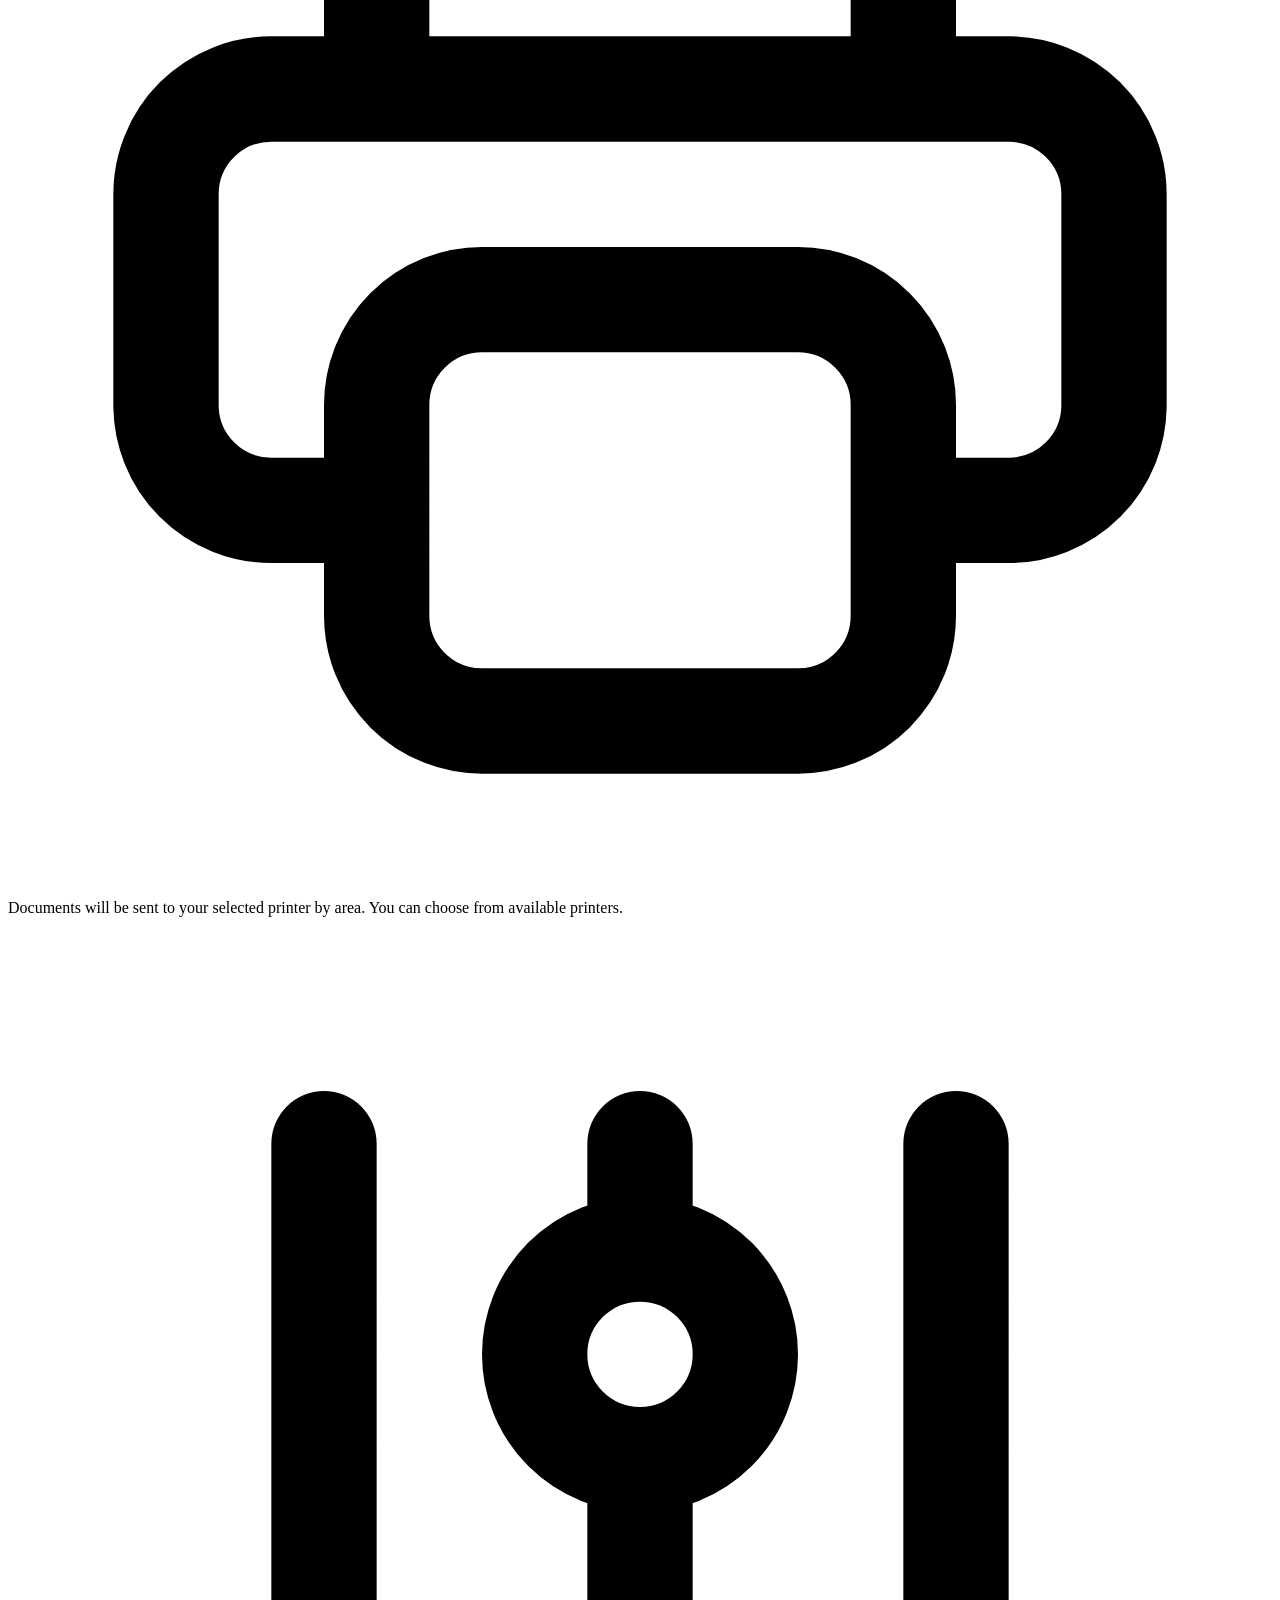
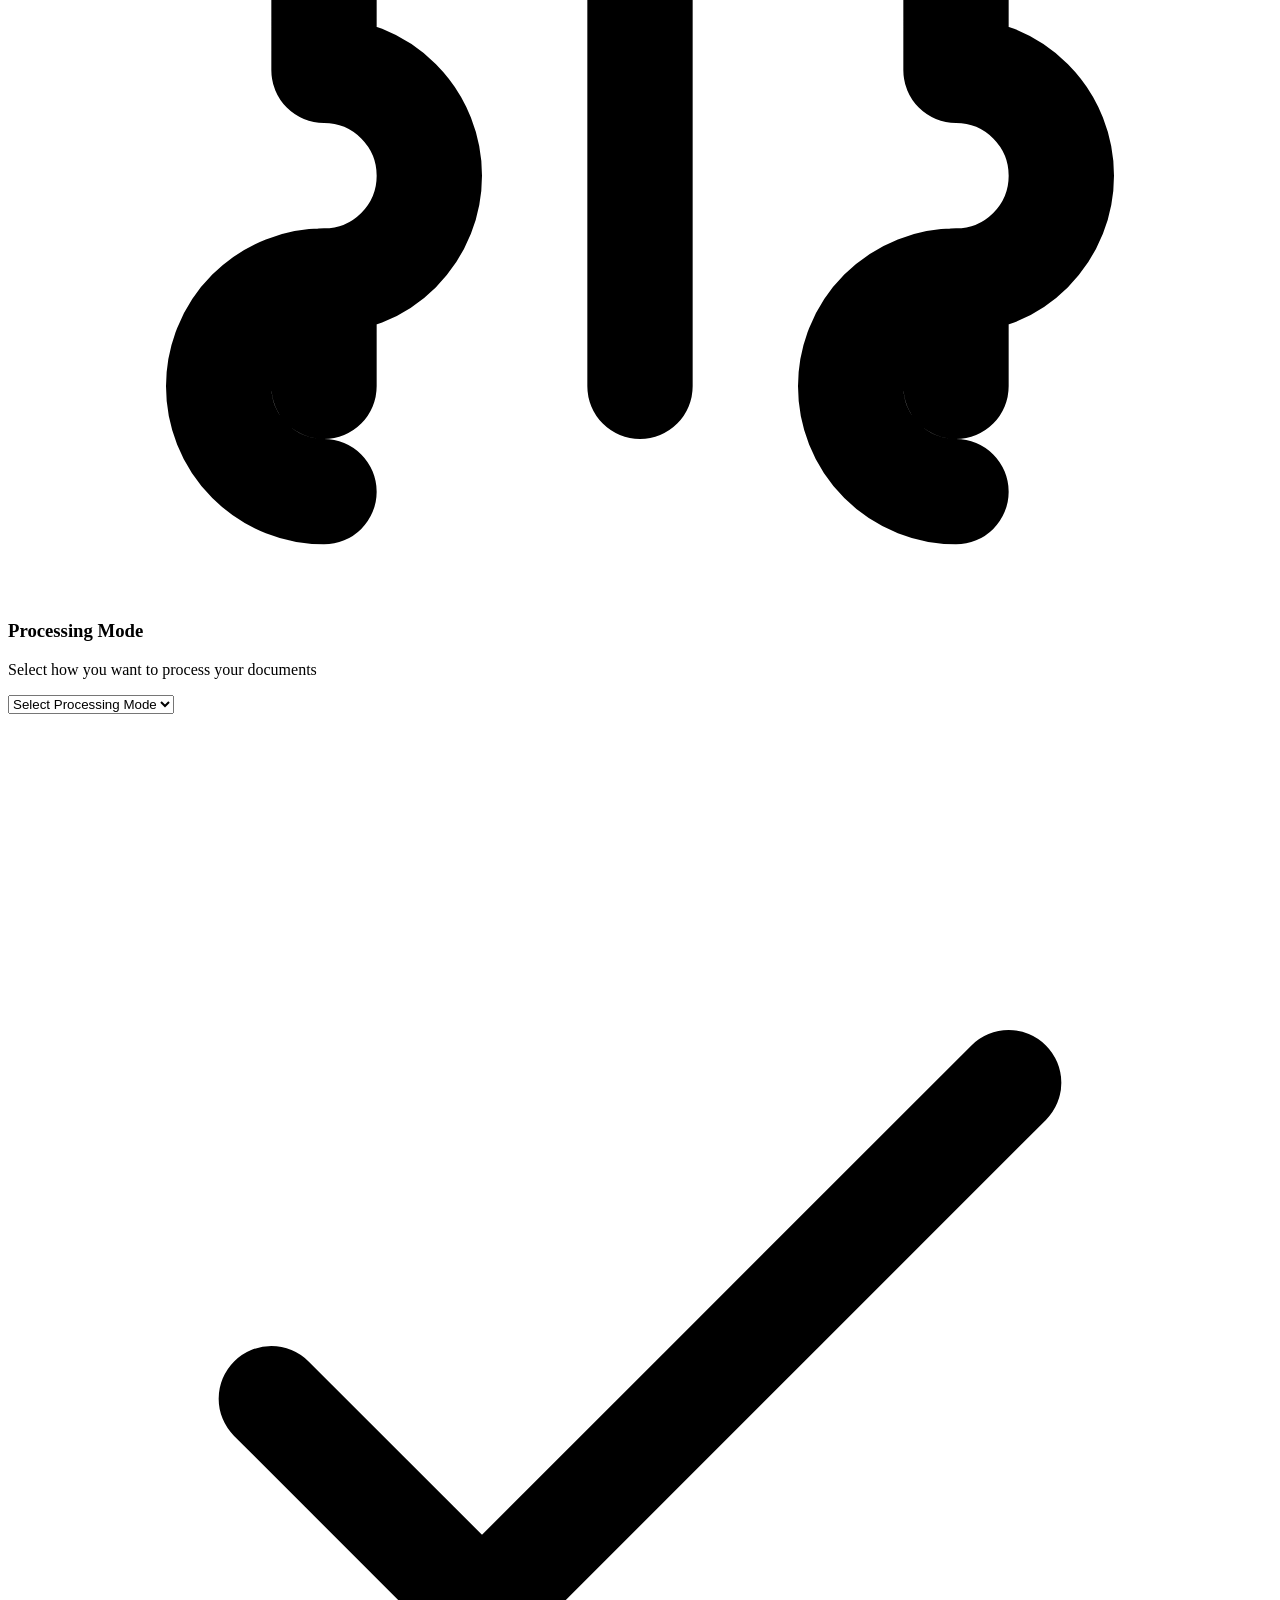
==== commit c59b6d28: "fix ui result dib" ====
--- a/index.html
+++ b/index.html
@@ -228,7 +228,7 @@
                             class="w-full p-3 border border-border-medium rounded-lg focus:ring-2 focus:ring-primary focus:border-primary transition-all bg-surface">
                             <option value="">Select Output Format</option>
                             <option value="zip">Download as ZIP file</option>
-                            <option disabled value="print">Print directly</option>
+                            <option value="print">Print directly</option>
                         </select>
 
                         <!-- Format info messages -->
@@ -244,7 +244,8 @@
                             </div>
                         </div>
 
-                        <div id="printFormatInfo" class="mt-3 bg-green-50 border border-green-200 rounded-lg p-3 hidden">
+                        <div id="printFormatInfo"
+                            class="mt-3 bg-green-50 border border-green-200 rounded-lg p-3 hidden">
                             <div class="flex items-center gap-2">
                                 <svg class="w-5 h-5 text-green-600" fill="none" stroke="currentColor"
                                     viewBox="0 0 24 24">
@@ -529,27 +530,30 @@
                             </div>
 
                             <!-- Result Section -->
-                            <div id="resultSection" class="hidden mt-6 flex flex-col sm:flex-row gap-3">
-                                <div id="resultMessage" class="flex-1 text-text-secondary"></div>
-                                <div class="flex gap-3">
-                                    <button id="downloadButton"
-                                        class="btn hidden bg-success hover:bg-green-600 text-white py-2 px-4 rounded-lg font-medium flex items-center gap-2">
-                                        <svg class="w-4 h-4" fill="none" stroke="currentColor" viewBox="0 0 24 24">
-                                            <path stroke-linecap="round" stroke-linejoin="round" stroke-width="2"
-                                                d="M4 16v1a3 3 0 003 3h10a3 3 0 003-3v-1m-4-4l-4 4m0 0l-4-4m4 4V4">
-                                            </path>
-                                        </svg>
-                                        Download ZIP
-                                    </button>
-                                    <button id="cleanupButton"
-                                        class="btn hidden bg-error hover:bg-red-600 text-white py-2 px-4 rounded-lg font-medium flex items-center gap-2">
-                                        <svg class="w-4 h-4" fill="none" stroke="currentColor" viewBox="0 0 24 24">
-                                            <path stroke-linecap="round" stroke-linejoin="round" stroke-width="2"
-                                                d="M19 7l-.867 12.142A2 2 0 0116.138 21H7.862a2 2 0 01-1.995-1.858L5 7m5-4h4a1 1 0 011 1v1H9V4a1 1 0 011-1z">
-                                            </path>
-                                        </svg>
-                                        Generate Again
-                                    </button>
+                            <div id="resultSection" class="hidden mt-6">
+                                <div class="bg-gray-800 text-white rounded-t-lg px-4 py-2">
+                                    <div class="flex items-center gap-2">
+                                        <div class="w-3 h-3 bg-green-400 rounded-full"></div>
+                                        <div class="w-3 h-3 bg-yellow-400 rounded-full"></div>
+                                        <div class="w-3 h-3 bg-red-400 rounded-full"></div>
+                                        <span class="ml-2 text-sm font-mono">Terminal Output</span>
+                                    </div>
+                                </div>
+
+                                <div class="bg-gray-900 text-green-400 rounded-b-lg p-4 font-mono text-sm">
+                                    <div id="resultMessage" class="mb-3">$ Processing complete...</div>
+
+                                    <div class="flex gap-2 text-xs">
+                                        <button id="downloadButton"
+                                            class="hidden bg-gray-700 hover:bg-gray-600 text-white px-3 py-1 rounded border border-gray-600 transition-colors">
+                                            [D] Download
+                                        </button>
+
+                                        <button id="cleanupButton"
+                                            class="hidden bg-gray-700 hover:bg-gray-600 text-white px-3 py-1 rounded border border-gray-600 transition-colors">
+                                            [G] Generate Again
+                                        </button>
+                                    </div>
                                 </div>
                             </div>
                         </div>
@@ -562,7 +566,8 @@
                 <div id="userManagementSection" class="hidden space-y-8">
                     <!-- Stats Cards -->
                     <div class="grid grid-cols-1 md:grid-cols-3 gap-6">
-                        <div class="bg-gradient-to-br from-green-50 to-green-100 p-6 rounded-2xl border border-green-200">
+                        <div
+                            class="bg-gradient-to-br from-green-50 to-green-100 p-6 rounded-2xl border border-green-200">
                             <div class="flex items-center gap-4">
                                 <div class="w-12 h-12 bg-green-500 rounded-xl flex items-center justify-center">
                                     <svg class="w-6 h-6 text-white" fill="none" stroke="currentColor"
--- a/styles/style.css
+++ b/styles/style.css
@@ -294,90 +294,464 @@
     border-right: 3px solid #3b82f6;
 }
 
-/* Additional CSS for enhanced animations and effects */
-
-@keyframes fade-in {
-  from {
-    opacity: 0;
-    transform: translateY(-10px) scale(0.95);
-  }
-  to {
-    opacity: 1;
-    transform: translateY(0) scale(1);
-  }
-}
-
-.animate-fade-in {
-  animation: fade-in 0.3s ease-out;
-}
-
-/* Glassmorphism backdrop */
-.backdrop-blur-xl {
-  backdrop-filter: blur(20px);
-}
-
-.backdrop-blur-sm {
-  backdrop-filter: blur(4px);
-}
-
-.backdrop-blur-md {
-  backdrop-filter: blur(8px);
-}
-
-/* Hover effects */
-.hover\:scale-\[1\.02\]:hover {
-  transform: scale(1.02);
-}
-
-/* Custom gradient backgrounds */
-.bg-gradient-to-br {
-  background-image: linear-gradient(to bottom right, var(--tw-gradient-stops));
-}
-
-.bg-gradient-to-r {
-  background-image: linear-gradient(to right, var(--tw-gradient-stops));
-}
-
-/* Glass effect enhancement */
-.glass-effect {
-  background: rgba(255, 255, 255, 0.1);
-  backdrop-filter: blur(10px);
-  border: 1px solid rgba(255, 255, 255, 0.2);
-}
-
-/* Button hover states */
-button:hover {
-  transform: translateY(-1px);
-}
-
-button:active {
-  transform: translateY(0);
-}
-
-/* Loading state for button */
-.loading {
-  position: relative;
-  color: transparent;
-}
-
-.loading::after {
-  content: "";
+/* Watermark Overlay Styles */
+.watermark-overlay {
+  position: fixed;
+  top: 0;
+  left: 0;
+  width: 100vw;
+  height: 100vh;
+  pointer-events: none;
+  z-index: 9999;
+  overflow: hidden;
+  user-select: none;
+  -webkit-user-select: none;
+  -moz-user-select: none;
+  -ms-user-select: none;
+}
+
+.watermark-pattern {
   position: absolute;
-  width: 16px;
-  height: 16px;
-  top: 50%;
-  left: 50%;
-  margin-left: -8px;
-  margin-top: -8px;
-  border: 2px solid #ffffff;
+  width: 120%;
+  height: 120%;
+  top: -10%;
+  left: -10%;
+  background-image: repeating-linear-gradient(
+    45deg,
+    transparent,
+    transparent 200px,
+    rgba(0, 0, 0, 0.03) 200px,
+    rgba(0, 0, 0, 0.03) 250px
+  );
+  animation: watermark-drift 60s linear infinite;
+}
+
+.watermark-text {
+  position: absolute;
+  font-family: "Arial", sans-serif;
+  font-size: 24px;
+  font-weight: 600;
+  color: rgba(0, 0, 0, 0.08);
+  transform: rotate(-25deg);
+  white-space: nowrap;
+  user-select: none;
+  -webkit-user-select: none;
+  -moz-user-select: none;
+  -ms-user-select: none;
+  text-shadow: 1px 1px 2px rgba(255, 255, 255, 0.5);
+}
+
+/* Responsive watermark text sizes */
+@media (max-width: 768px) {
+  .watermark-text {
+    font-size: 18px;
+  }
+}
+
+@media (max-width: 480px) {
+  .watermark-text {
+    font-size: 14px;
+  }
+}
+
+/* Animation for subtle movement */
+@keyframes watermark-drift {
+  0% {
+    transform: translate(0, 0) rotate(0deg);
+  }
+  25% {
+    transform: translate(-5px, -5px) rotate(0.5deg);
+  }
+  50% {
+    transform: translate(5px, -10px) rotate(-0.5deg);
+  }
+  75% {
+    transform: translate(-10px, 5px) rotate(0.3deg);
+  }
+  100% {
+    transform: translate(0, 0) rotate(0deg);
+  }
+}
+
+/* Dark mode watermark */
+.watermark-overlay.dark-mode .watermark-text {
+  color: rgba(255, 255, 255, 0.08);
+  text-shadow: 1px 1px 2px rgba(0, 0, 0, 0.5);
+}
+
+.watermark-overlay.dark-mode .watermark-pattern {
+  background-image: repeating-linear-gradient(
+    45deg,
+    transparent,
+    transparent 200px,
+    rgba(255, 255, 255, 0.03) 200px,
+    rgba(255, 255, 255, 0.03) 250px
+  );
+}
+
+/* High contrast mode for better visibility when needed */
+.watermark-overlay.high-contrast .watermark-text {
+  color: rgba(0, 0, 0, 0.15);
+  font-weight: 700;
+}
+
+/* Print styles - make watermark more visible on print */
+@media print {
+  .watermark-overlay {
+    position: fixed !important;
+    z-index: 9999 !important;
+  }
+
+  .watermark-text {
+    color: rgba(0, 0, 0, 0.2) !important;
+    font-weight: 700 !important;
+  }
+}
+
+/* Prevent watermark from being hidden */
+.watermark-overlay {
+  visibility: visible !important;
+  display: block !important;
+  opacity: 1 !important;
+}
+
+/* Additional security - prevent tampering */
+.watermark-overlay * {
+  pointer-events: none !important;
+  user-select: none !important;
+  -webkit-user-select: none !important;
+  -moz-user-select: none !important;
+  -ms-user-select: none !important;
+}
+
+
+/* Watermark Overlay Styles */
+.watermark-overlay {
+  position: fixed;
+  top: 0;
+  left: 0;
+  width: 100vw;
+  height: 100vh;
+  pointer-events: none;
+  z-index: 9999;
+  overflow: hidden;
+  user-select: none;
+  -webkit-user-select: none;
+  -moz-user-select: none;
+  -ms-user-select: none;
+}
+
+.watermark-text {
+  position: absolute;
+  font-family: "Arial", sans-serif;
+  font-size: 22px;
+  font-weight: 400;
+  color: rgba(0, 0, 0, 0.08);
+  transform: rotate(-45deg);
+  white-space: nowrap;
+  user-select: none;
+  -webkit-user-select: none;
+  -moz-user-select: none;
+  -ms-user-select: none;
+  text-shadow: 1px 1px 2px rgba(255, 255, 255, 0.3);
+}
+
+/* Responsive watermark text sizes */
+@media (max-width: 768px) {
+  .watermark-text {
+    font-size: 18px;
+  }
+}
+
+@media (max-width: 480px) {
+  .watermark-text {
+    font-size: 14px;
+  }
+}
+
+/* Animation for subtle movement */
+@keyframes watermark-drift {
+  0% {
+    transform: translate(0, 0) rotate(0deg);
+  }
+  25% {
+    transform: translate(-5px, -5px) rotate(0.5deg);
+  }
+  50% {
+    transform: translate(5px, -10px) rotate(-0.5deg);
+  }
+  75% {
+    transform: translate(-10px, 5px) rotate(0.3deg);
+  }
+  100% {
+    transform: translate(0, 0) rotate(0deg);
+  }
+}
+
+/* Dark mode watermark */
+.watermark-overlay.dark-mode .watermark-text {
+  color: rgba(255, 255, 255, 0.08);
+  text-shadow: 1px 1px 2px rgba(0, 0, 0, 0.5);
+}
+
+.watermark-overlay.dark-mode .watermark-pattern {
+  background-image: repeating-linear-gradient(
+    45deg,
+    transparent,
+    transparent 200px,
+    rgba(255, 255, 255, 0.03) 200px,
+    rgba(255, 255, 255, 0.03) 250px
+  );
+}
+
+/* High contrast mode for better visibility when needed */
+.watermark-overlay.high-contrast .watermark-text {
+  color: rgba(0, 0, 0, 0.15);
+  font-weight: 700;
+}
+
+/* Print styles - make watermark more visible on print */
+@media print {
+  .watermark-overlay {
+    position: fixed !important;
+    z-index: 9999 !important;
+  }
+
+  .watermark-text {
+    color: rgba(0, 0, 0, 0.2) !important;
+    font-weight: 700 !important;
+  }
+}
+
+/* Prevent watermark from being hidden */
+.watermark-overlay {
+  visibility: visible !important;
+  display: block !important;
+  opacity: 1 !important;
+}
+
+/* Additional security - prevent tampering */
+.watermark-overlay * {
+  pointer-events: none !important;
+  user-select: none !important;
+  -webkit-user-select: none !important;
+  -moz-user-select: none !important;
+  -ms-user-select: none !important;
+}
+
+
+/* Add these styles to your existing CSS file */
+
+.docx-preview-container {
+  font-family: "Times New Roman", serif;
+  line-height: 1.6;
+  color: #333;
+}
+
+.docx-preview-container p {
+  margin-bottom: 1em;
+  text-align: justify;
+}
+
+.docx-preview-container h1,
+.docx-preview-container h2,
+.docx-preview-container h3 {
+  font-weight: bold;
+  margin-top: 1.5em;
+  margin-bottom: 0.5em;
+}
+
+.docx-preview-container h1 {
+  font-size: 1.5em;
+}
+
+.docx-preview-container h2 {
+  font-size: 1.3em;
+}
+
+.docx-preview-container h3 {
+  font-size: 1.1em;
+}
+
+.docx-preview-container table {
+  width: 100%;
+  border-collapse: collapse;
+  margin: 1em 0;
+}
+
+.docx-preview-container table td,
+.docx-preview-container table th {
+  border: 1px solid #ddd;
+  padding: 8px;
+  text-align: left;
+}
+
+.docx-preview-container table th {
+  background-color: #f5f5f5;
+  font-weight: bold;
+}
+
+.preview-error {
+  color: #dc3545;
+  background-color: #f8d7da;
+  border: 1px solid #f5c6cb;
+  padding: 1rem;
+  border-radius: 0.375rem;
+  text-align: center;
+}
+
+.loading-spinner {
+  width: 20px;
+  height: 20px;
+  border: 2px solid #f3f3f3;
+  border-top: 2px solid #3498db;
   border-radius: 50%;
-  border-top-color: transparent;
   animation: spin 1s linear infinite;
 }
 
 @keyframes spin {
-  to {
+  0% {
+    transform: rotate(0deg);
+  }
+  100% {
     transform: rotate(360deg);
   }
 }
 
+/* Enhanced DOCX preview styles */
+.docx-preview {
+  font-family: "Times New Roman", serif;
+  line-height: 1.6;
+  color: #333;
+  padding: 20px;
+  background: white;
+  min-height: 200px;
+}
+
+.docx-preview p {
+  margin-bottom: 1em;
+  text-align: justify;
+  word-wrap: break-word;
+}
+
+.docx-preview h1,
+.docx-preview h2,
+.docx-preview h3,
+.docx-preview h4 {
+  font-weight: bold;
+  margin-top: 1.5em;
+  margin-bottom: 0.5em;
+  color: #2c3e50;
+}
+
+.docx-preview h1 {
+  font-size: 1.8em;
+  border-bottom: 2px solid #3498db;
+  padding-bottom: 0.3em;
+}
+
+.docx-preview h2 {
+  font-size: 1.5em;
+  color: #34495e;
+}
+
+.docx-preview h3 {
+  font-size: 1.3em;
+  color: #34495e;
+}
+
+.docx-preview h4 {
+  font-size: 1.1em;
+  color: #34495e;
+}
+
+.docx-preview .docx-table {
+  width: 100%;
+  border-collapse: collapse;
+  margin: 1.5em 0;
+  box-shadow: 0 2px 4px rgba(0, 0, 0, 0.1);
+}
+
+.docx-preview .docx-table td {
+  border: 1px solid #ddd;
+  padding: 12px 8px;
+  text-align: left;
+  vertical-align: top;
+}
+
+.docx-preview .docx-table tr:nth-child(even) {
+  background-color: #f9f9f9;
+}
+
+.docx-preview .docx-table tr:hover {
+  background-color: #f5f5f5;
+}
+
+.docx-preview strong {
+  font-weight: bold;
+  color: #2c3e50;
+}
+
+.docx-preview em {
+  font-style: italic;
+  color: #7f8c8d;
+}
+
+.docx-preview u {
+  text-decoration: underline;
+}
+
+/* Handle empty content */
+.docx-preview:empty::after {
+  content: "Loading document content...";
+  color: #7f8c8d;
+  font-style: italic;
+  display: block;
+  text-align: center;
+  padding: 40px;
+}
+
+/* Error states */
+.preview-error {
+  color: #e74c3c;
+  background-color: #fdf2f2;
+  border: 1px solid #fecaca;
+  padding: 1rem;
+  border-radius: 0.375rem;
+  text-align: center;
+  margin: 20px;
+}
+
+/* Loading states */
+.preview-loading {
+  display: flex;
+  justify-content: center;
+  align-items: center;
+  height: 200px;
+  color: #7f8c8d;
+}
+
+/* Responsive adjustments */
+@media (max-width: 768px) {
+  #previewModal .flex {
+    flex-direction: column;
+  }
+
+  #previewModal .w-1-3 {
+    width: 100%;
+    max-height: 300px;
+  }
+
+  .docx-preview {
+    padding: 10px;
+    font-size: 14px;
+  }
+
+  .docx-preview .docx-table {
+    font-size: 12px;
+  }
+
+  .docx-preview .docx-table td {
+    padding: 6px 4px;
+  }
+}
